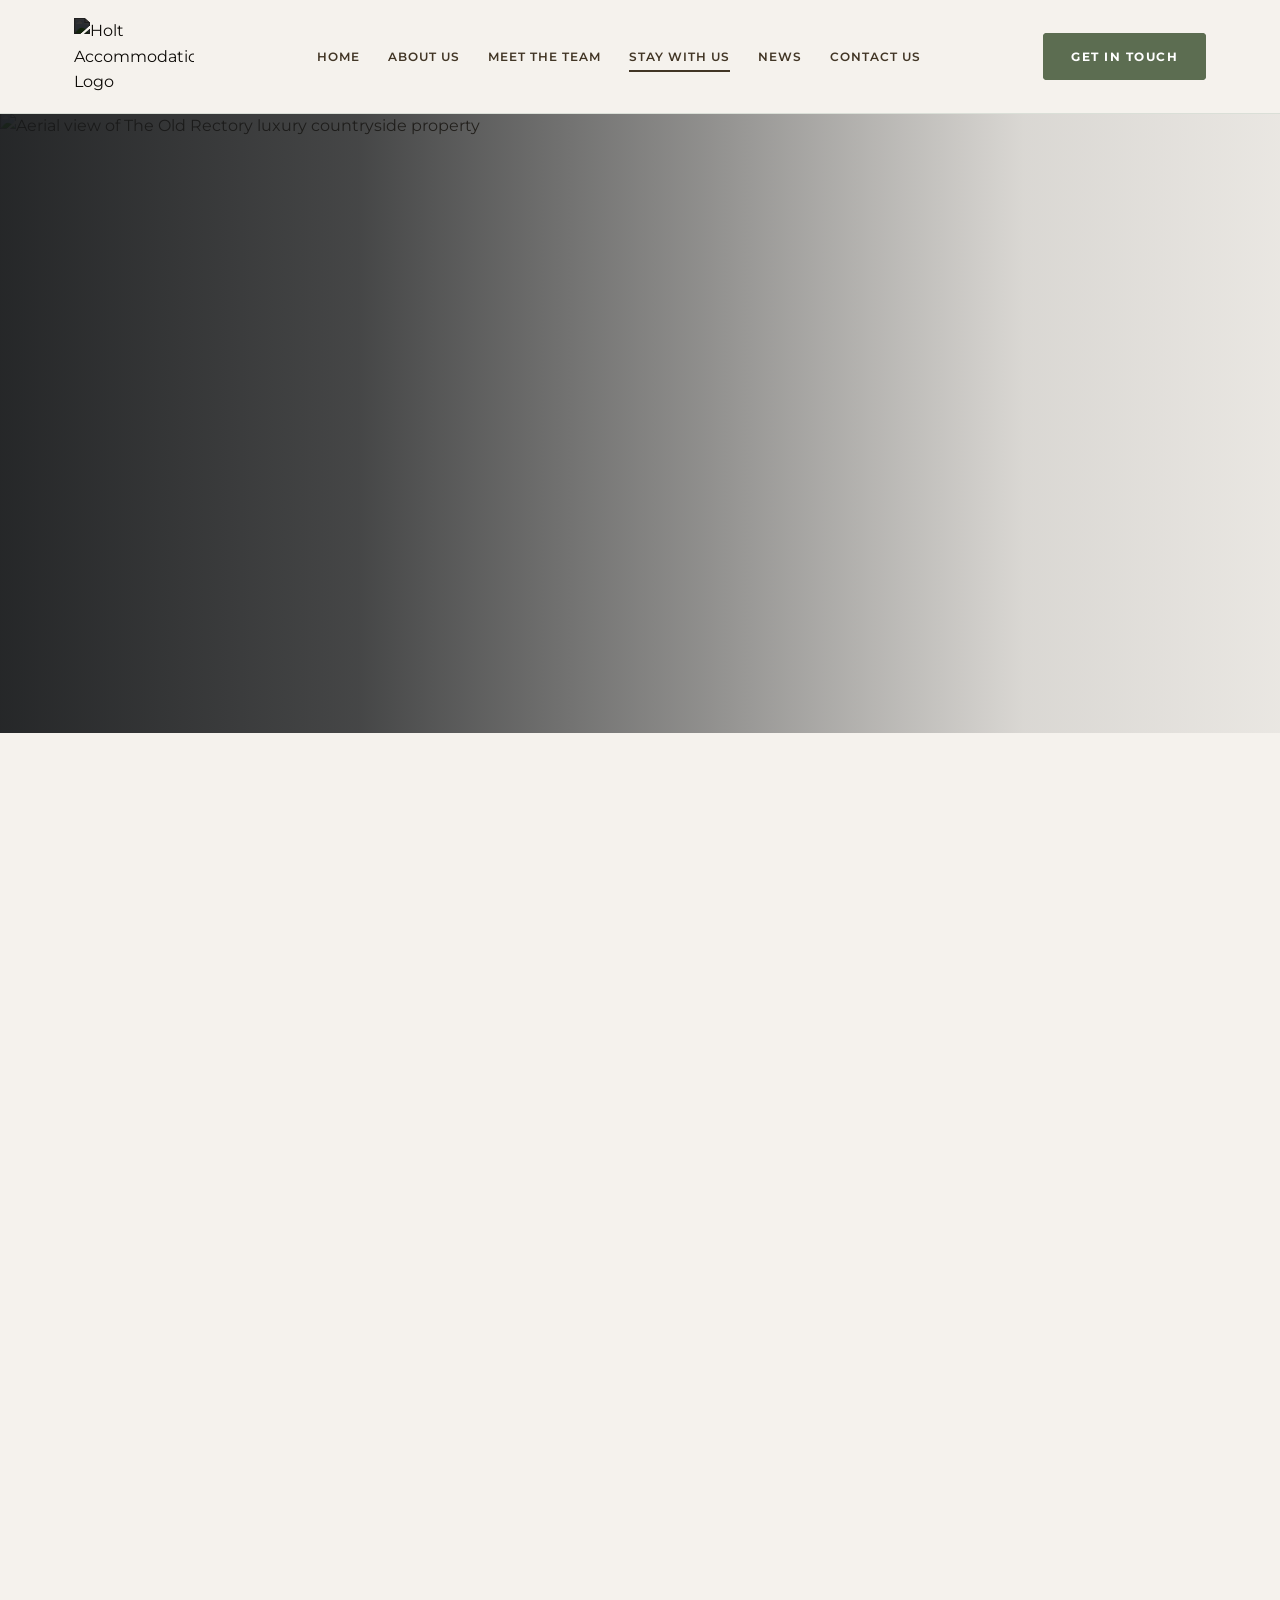
==== luxury-retreat.html @ 2760efdc "Add files via upload" ====
<!DOCTYPE html>
<html lang="en">
<head>
    <meta charset="UTF-8">
    <meta name="viewport" content="width=device-width, initial-scale=1.0">
    <title>The Old Rectory | Holt Accommodation</title>
    <link rel="preconnect" href="https://fonts.googleapis.com">
    <link rel="preconnect" href="https://fonts.gstatic.com" crossorigin>
    <link href="https://fonts.googleapis.com/css2?family=Montserrat:wght@400;500;600;700&family=Playfair+Display:ital,wght@0,400;0,500;0,600;0,700;0,800;1,400;1,600&display=swap" rel="stylesheet">
    <link rel="stylesheet" href="styles.css">
</head>
<body class="luxury-retreat-page">

    <header id="header" class="header staywithus-header">
        <div class="container header-container">
            <a href="index.html" class="logo">
                <img src="assets/images/logo.png" alt="Holt Accommodation Logo">
            </a>

            <nav class="nav-menu" id="navMenu">
                <ul class="nav-list">
                    <li><a href="index.html" class="nav-link">Home</a></li>
                    <li><a href="aboutus.html" class="nav-link">About Us</a></li>
                    <li><a href="meettheteam.html" class="nav-link">Meet The Team</a></li>
                    <li class="nav-item-dropdown">
                        <a href="staywithus.html" class="nav-link active" aria-haspopup="true" aria-expanded="false">Stay With Us</a>
                        <ul class="nav-dropdown">
                            <li><a href="corporatestays.html" class="nav-dropdown-link">Corporate Stays</a></li>
                            <li><a href="home4home.html" class="nav-dropdown-link">Home From Home</a></li>
                            <li><a href="luxury-retreat.html" class="nav-dropdown-link">The Old Rectory</a></li>
                        </ul>
                    </li>
                    <li><a href="news.html" class="nav-link">News</a></li>
                    <li><a href="contactus.html" class="nav-link">Contact Us</a></li>
                </ul>
                <a href="contactus.html" class="btn btn-olive mobile-enquire btn-pan-hover"><span>Get In Touch</span></a>
            </nav>

            <div class="header-right">
                <a href="contactus.html" class="btn btn-olive desktop-enquire btn-pan-hover"><span>Get In Touch</span></a>
                <button class="hamburger staywithus-hamburger" id="hamburger" aria-label="Toggle Menu" aria-expanded="false" aria-controls="navMenu">
                    <span></span>
                    <span></span>
                    <span></span>
                </button>
            </div>
        </div>
    </header>

    <main>

        <!-- ============================================================
             HERO
             ============================================================ -->
        <section class="oldrectory-hero">
            <div class="oldrectory-hero-bg-wrapper">
                <img
                    src="assets/images/End Image v1.webp"
                    onerror="this.onerror=null;this.src='assets/images/GCG-15.jpg';"
                    alt="Aerial view of The Old Rectory luxury countryside property"
                    class="oldrectory-hero-bg">
            </div>
            <div class="oldrectory-hero-overlay"></div>

            <div class="container oldrectory-hero-container">
                <div class="oldrectory-hero-content fade-in">
                    <h1 class="oldrectory-hero-title">Luxury Stays<br>at The Old Rectory</h1>
                    <p class="oldrectory-hero-sub">Curated country accommodation<br>for a luxury escape.</p>
                    <a class="oldrectory-hero-location" href="https://share.google/iO5EPTiJwtNE2rDHw" target="_blank" rel="noopener noreferrer" aria-label="Open The Old Rectory location in Google Maps">
                        <svg viewBox="0 0 24 24" width="16" height="16" fill="none" stroke="currentColor" stroke-width="1.7" stroke-linecap="round" stroke-linejoin="round" aria-hidden="true"><path d="M21 10c0 7-9 13-9 13s-9-6-9-13a9 9 0 0 1 18 0z"></path><circle cx="12" cy="10" r="3"></circle></svg>
                        <span>Whitchurch, Shropshire</span>
                    </a>
                </div>
            </div>
        </section>

        <!-- ============================================================
             INTRO
             ============================================================ -->
        <section class="oldrectory-intro">
            <div class="container oldrectory-intro-grid">

                <!-- LEFT: editorial text -->
                <div class="oldrectory-intro-text js-reveal stagger-1">
                    
                    <span class="oldrectory-rule" aria-hidden="true"></span>

                    <h2 class="oldrectory-heading">The Old Rectory</h2>

                    <p class="oldrectory-paragraph">The Old Rectory is a place to slow down, gather people together, and enjoy time away from the demands of everyday life. Whether it&rsquo;s a family break, a big celebration, or a few days of rest and peace, it offers a setting that feels both special and relaxed.</p>

                    <p class="oldrectory-paragraph">Set within a beautifully restored 1886 Arts &amp; Crafts property, the house has been carefully designed to balance character with comfort. Original features sit alongside modern touches, creating a space that feels considered without being formal.</p>
                </div>

                <!-- RIGHT: framed image slider -->
                <div class="oldrectory-intro-media js-reveal stagger-2">
                    <div class="oldrectory-frame">
                        <div class="oldrectory-gallery">
                            <!-- Replace these three image paths with the final Old Rectory images when ready. -->
                            <img
                                src="assets/images/Old.webp"
                                onerror="this.onerror=null;this.src='assets/images/GCG-15.jpg';"
                                alt="The Old Rectory exterior and grounds"
                                class="oldrectory-gallery-slide is-active">
                            <img
                                src="assets/images/Oldv2.webp"
                                onerror="this.onerror=null;this.src='assets/images/GCG-36.jpg';"
                                alt="The Old Rectory gardens and pool"
                                class="oldrectory-gallery-slide">
                            <img
                                src="assets/images/Oldv3.webp"
                                onerror="this.onerror=null;this.src='assets/images/GCG-7.jpg';"
                                alt="The Old Rectory interior detail"
                                class="oldrectory-gallery-slide">
                        </div>
                    </div>
                </div>

            </div>
        </section>

        <!-- ============================================================
             GUEST EXPERIENCES
             ============================================================ -->
        <section class="oldrectory-guest-experiences js-reveal" aria-labelledby="oldrectory-guest-experiences-title">
            <div class="container">

                <div class="guest-experiences-grid guest-experiences-grid--swapped">

                    <!-- RIGHT: verified Airbnb review card -->
                    <div class="guest-experiences-review-card js-reveal stagger-1">

                        <div class="guest-experiences-verification">
                            <!-- Circular reviewer profile image (pulled from reviews folder) -->
                            <span class="guest-review-profile">
                                <img
                                    src="assets/images/reviews/airbnb.webp"
                                    onerror="this.onerror=null;this.src='assets/images/reviews/Vic.png';"
                                    alt="Verified Airbnb guest profile">
                            </span>
                            <span class="guest-experiences-verification-text">
                                <span class="guest-experiences-verification-title">
                                    Verified Guest Review on Airbnb
                                    <span class="guest-experiences-verified-badge" aria-hidden="true">
                                        <!-- Inline blue verified badge / tick -->
                                        <svg viewBox="0 0 24 24" xmlns="http://www.w3.org/2000/svg">
                                            <path fill="currentColor" d="M22.5 12c0-1.58-.875-2.95-2.148-3.6.154-.435.238-.905.238-1.4 0-2.21-1.71-3.998-3.818-3.998-.47 0-.92.084-1.336.25C14.818 1.92 13.51 1 12 1s-2.816.92-3.437 2.25c-.415-.165-.866-.25-1.336-.25-2.11 0-3.818 1.79-3.818 4 0 .494.083.964.237 1.4C2.375 9.05 1.5 10.42 1.5 12s.875 2.95 2.148 3.6c-.154.435-.237.905-.237 1.4 0 2.21 1.708 4 3.818 4 .47 0 .92-.086 1.335-.25.62 1.334 1.926 2.25 3.437 2.25 1.512 0 2.818-.916 3.437-2.25.415.163.865.248 1.336.248 2.11 0 3.818-1.79 3.818-4 0-.495-.083-.965-.237-1.4C21.625 14.95 22.5 13.58 22.5 12zm-6.616-3.166l-4.334 6.5c-.145.217-.382.334-.625.334-.143 0-.288-.04-.416-.126l-.115-.094-2.415-2.415c-.293-.293-.293-.768 0-1.06s.768-.294 1.06 0l1.77 1.767 3.825-5.74c.23-.345.696-.436 1.04-.207.346.23.44.696.21 1.04z"/>
                                        </svg>
                                    </span>
                                </span>
                                <span class="guest-experiences-verification-source">Source: Airbnb</span>
                            </span>
                        </div>

                        <div class="guest-experiences-stars" role="img" aria-label="Rated 5 out of 5 stars">
                            <svg aria-hidden="true" viewBox="0 0 24 24" xmlns="http://www.w3.org/2000/svg"><path fill="currentColor" d="M12 .587l3.668 7.431 8.2 1.193-5.934 5.787 1.401 8.177L12 18.896l-7.335 3.866 1.401-8.177L.132 9.211l8.2-1.193z"/></svg>
                            <svg aria-hidden="true" viewBox="0 0 24 24" xmlns="http://www.w3.org/2000/svg"><path fill="currentColor" d="M12 .587l3.668 7.431 8.2 1.193-5.934 5.787 1.401 8.177L12 18.896l-7.335 3.866 1.401-8.177L.132 9.211l8.2-1.193z"/></svg>
                            <svg aria-hidden="true" viewBox="0 0 24 24" xmlns="http://www.w3.org/2000/svg"><path fill="currentColor" d="M12 .587l3.668 7.431 8.2 1.193-5.934 5.787 1.401 8.177L12 18.896l-7.335 3.866 1.401-8.177L.132 9.211l8.2-1.193z"/></svg>
                            <svg aria-hidden="true" viewBox="0 0 24 24" xmlns="http://www.w3.org/2000/svg"><path fill="currentColor" d="M12 .587l3.668 7.431 8.2 1.193-5.934 5.787 1.401 8.177L12 18.896l-7.335 3.866 1.401-8.177L.132 9.211l8.2-1.193z"/></svg>
                            <svg aria-hidden="true" viewBox="0 0 24 24" xmlns="http://www.w3.org/2000/svg"><path fill="currentColor" d="M12 .587l3.668 7.431 8.2 1.193-5.934 5.787 1.401 8.177L12 18.896l-7.335 3.866 1.401-8.177L.132 9.211l8.2-1.193z"/></svg>
                        </div>

                        <span class="guest-experiences-quote" aria-hidden="true">&ldquo;</span>

                        <p class="guest-experiences-review-text">Was it a dream?!?! All our 17 guests agreed this place was unreal and said the pictures don&rsquo;t do it justice, it&rsquo;s even better than the listing! The house was spotless, full of character &amp; warmth. HUGE, so no compromise on space or quality interiors. It had all the mod cons plus all the essentials you&rsquo;d expect from a 5 star stay! Louise&rsquo;s team went above and beyond &mdash; so communicative &amp; simply the best. A magical weekend, we&rsquo;re already planning our return stay (and maybe a Christmas one too!). Cannot recommend this beautiful home more highly! Thank you so much! Xx</p>

                        <hr class="guest-experiences-divider">

                        <div class="guest-experiences-guest">
                            <!-- Replace this with Victoria's final Airbnb review avatar/image when ready. -->
                            <img
                                src="assets/images/reviews/Vic.webp"
                                onerror="this.onerror=null;this.src='assets/images/reviews/GuestReview4.png';"
                                alt="Photo of Victoria, a verified Airbnb guest"
                                class="guest-experiences-avatar">
                            <span class="guest-experiences-guest-meta">
                                <span class="guest-experiences-guest-name">Victoria</span>
                                <span class="guest-experiences-guest-date">May 2024</span>
                            </span>
                        </div>

                    </div>

                    <!-- RIGHT: intro above framed rotating image gallery -->
                    <div class="guest-experiences-feature js-reveal stagger-2">
                        <!-- Section intro -->
                        <div class="guest-experiences-intro">
                            <span class="oldrectory-rule" aria-hidden="true"></span>
                            <h2 id="oldrectory-guest-experiences-title" class="oldrectory-heading">Guest Experiences</h2>
                            <p class="oldrectory-paragraph">From special celebrations to peaceful getaways, our guests love the memories they make at The Old Rectory &mdash; and we love welcoming them back.</p>
                        </div>

                        <!-- Framed rotating image gallery (right column, below intro) -->
                        <div class="guest-experiences-media">
                            <div class="oldrectory-frame">
                                <div class="guest-experiences-gallery">
                                    <!-- ============================================================
                                         REPLACEMENT PLACEHOLDERS
                                         Replace these three image paths with the final Guest
                                         Experience photos when ready. Each has a safe onerror
                                         fallback to an existing gallery image.
                                         ============================================================ -->
                                    <img
                                        src="assets/images/guest-experiences/Living-room.webp"
                                        onerror="this.onerror=null;this.src='assets/images/GCG-15.jpg';"
                                        alt="Guests gathered together in the main living room at The Old Rectory"
                                        class="guest-experiences-slide">
                                    <!-- Replacement placeholder 2 -->
                                    <img
                                        src="assets/images/Aga.webp"
                                        onerror="this.onerror=null;this.src='assets/images/GCG-36.jpg';"
                                        alt="Friends celebrating around the dining table at The Old Rectory"
                                        class="guest-experiences-slide">
                                    <!-- Replacement placeholder 3 -->
                                    <img
                                        src="assets/images/guest-experiences/nightjaq.webp"
                                        onerror="this.onerror=null;this.src='assets/images/GCG-7.jpg';"
                                        alt="A relaxed family moment enjoying the grounds of The Old Rectory"
                                        class="guest-experiences-slide">
                                </div>
                            </div>
                        </div>
                    </div>

                </div>
            </div>
        </section>

        <!-- ============================================================
             INSIDE OLD RECTORY
             (sits below Guest Experiences with a modest breathing gap)
             ============================================================ -->
        <section class="oldrectory-inside js-reveal" aria-labelledby="oldrectory-inside-title">
            <div class="container oldrectory-inside-grid">

                <!-- LEFT: editorial text -->
                <div class="oldrectory-inside-content js-reveal stagger-1">
                    <span class="oldrectory-rule" aria-hidden="true"></span>
                    <h2 id="oldrectory-inside-title" class="oldrectory-heading">Inside The Old Rectory</h2>
                    <p class="oldrectory-paragraph">Inside, six individually designed ensuite bedrooms each offer privacy and comfort. Two well-equipped kitchens make group stays easy, whether you&rsquo;re catering for a celebration dinner or enjoying lazy breakfasts together. The large communal areas are designed for coming together, with the added comfort of wood burners that make the space cosy, while still allowing plenty of room to spread out and unwind. A games room includes a pool table and a selection of board games, along with a range of creative activities to keep younger guests entertained.</p>
                </div>

                <!-- RIGHT: framed rotating image gallery -->
                <div class="oldrectory-inside-media js-reveal stagger-2">
                    <div class="oldrectory-frame">
                        <div class="oldrectory-inside-gallery">
                            <!-- ============================================================
                                 REPLACEMENT PLACEHOLDERS
                                 Replace these four image paths with the final Inside Old
                                 Rectory photos when ready. Each has a safe onerror fallback
                                 to an existing project image so the layout never breaks.
                                 ============================================================ -->
                            <img
                                src="assets/images/inside-old-rectory/bedroom1-old.webp"
                                onerror="this.onerror=null;this.src='assets/images/guest-experiences/kitchen-old-rectory.jpeg';"
                                alt="One of the two well-equipped kitchens inside The Old Rectory"
                                class="oldrectory-inside-slide">
                            <img
                                src="assets/images/Aga Kitchen.webp"
                                onerror="this.onerror=null;this.src='assets/images/old-rectory-fireplace.jpeg';"
                                alt="A cosy communal living area with a wood burner inside The Old Rectory"
                                class="oldrectory-inside-slide">
                            <img
                                src="assets/images/inside-old-rectory/pooltabe.webp"
                                onerror="this.onerror=null;this.src='assets/images/GCG-15.jpg';"
                                alt="One of the six individually designed ensuite bedrooms at The Old Rectory"
                                class="oldrectory-inside-slide">
                            <img
                                src="assets/images/inside-old-rectory/loungearea.webp"
                                onerror="this.onerror=null;this.src='assets/images/GCG-7.jpg';"
                                alt="The games room with a pool table and activities for younger guests at The Old Rectory"
                                class="oldrectory-inside-slide">
                        </div>
                    </div>
                </div>

            </div>
        </section>

        <!-- ============================================================
             HALLWAYS AND DINING SPACES
             Framed four-image slideshow placed between Inside The Old Rectory
             and the Step Outside banner. The image frame sits on the left
             on desktop, with neutral editorial wording on the right.
             ============================================================ -->
        <section class="oldrectory-hallways-dining js-reveal" aria-labelledby="oldrectory-hallways-dining-title">
            <div class="container oldrectory-hallways-dining-grid">

                <!-- LEFT: framed rotating image gallery -->
                <div class="oldrectory-hallways-dining-media js-reveal stagger-1">
                    <div class="oldrectory-frame">
                        <div class="oldrectory-hallways-dining-gallery">
                            <!-- ============================================================
                                 REPLACEMENT PLACEHOLDERS
                                 Replace these four image paths with the final hallway and
                                 dining photos when ready. Each has a safe onerror fallback
                                 to an existing Old Rectory image so the layout never breaks.
                                 ============================================================ -->
                            <img
                                src="assets/images/Hallway (3).webp"
                                onerror="this.onerror=null;this.src='assets/images/inside-old-rectory/bedroom1-old.jpeg';"
                                alt="Hallway detail inside The Old Rectory"
                                class="oldrectory-hallways-dining-slide">
                            <img
                                src="assets/images/Hallway 2.webp"
                                onerror="this.onerror=null;this.src='assets/images/inside-old-rectory/loungearea.jpeg';"
                                alt="A hallway leading through The Old Rectory"
                                class="oldrectory-hallways-dining-slide">
                            <img
                                src="assets/images/Dining 111.webp"
                                onerror="this.onerror=null;this.src='assets/images/guest-experiences/kitchen-old-rectory.jpeg';"
                                alt="Dining space prepared for guests at The Old Rectory"
                                class="oldrectory-hallways-dining-slide">
                            <img
                                src="assets/images/Dining 222.webp"
                                onerror="this.onerror=null;this.src='assets/images/old-rectory-fireplace.jpeg';"
                                alt="Dining and shared space inside The Old Rectory"
                                class="oldrectory-hallways-dining-slide">
                        </div>
                    </div>
                </div>

                <!-- RIGHT: neutral editorial wording -->
                <div class="oldrectory-hallways-dining-content js-reveal stagger-2">
                    <span class="oldrectory-rule" aria-hidden="true"></span>
                    <h2 id="oldrectory-hallways-dining-title" class="oldrectory-heading">Hallways and Dining Spaces</h2>
                    <p class="oldrectory-paragraph">A closer look at the hallways and dining areas inside The Old Rectory, showing the shared spaces guests move through and use for group meals during their stay.</p>
                </div>

            </div>
        </section>

        <!-- ============================================================
             STEP OUTSIDE — full-width cinematic image banner
             Sits after Inside Old Rectory, before the Outside section.
             ============================================================ -->
        <section class="oldrectory-step-outside js-reveal" aria-labelledby="oldrectory-step-outside-title">
            <!-- Full-bleed background image. Replace the src with the final
                 grounds photo when ready; onerror falls back to a safe
                 existing project image so the layout never breaks. -->
            <img
                src="assets/images/Step Outside 01.webp"
                onerror="this.onerror=null;this.src='assets/images/GCG-36.jpg';"
                alt="The grounds and gardens of The Old Rectory at dusk"
                class="oldrectory-step-outside-bg">
            <div class="oldrectory-step-outside-overlay" aria-hidden="true"></div>

            <div class="oldrectory-step-outside-content">
                <h2 id="oldrectory-step-outside-title" class="oldrectory-step-outside-title">Step Outside</h2>
                <p class="oldrectory-step-outside-sub">Into the grounds of The Old Rectory</p>
            </div>
        </section>

        <!-- ============================================================
             OUTSIDE OLD RECTORY
             Two-column editorial section: framed rotating gallery (left)
             + editorial text (right). Mirrors the Inside Old Rectory style.
             ============================================================ -->
        <section class="oldrectory-outside js-reveal" aria-labelledby="oldrectory-outside-title">
            <div class="container oldrectory-outside-grid">

                <!-- LEFT: framed rotating image gallery -->
                <div class="oldrectory-outside-media js-reveal stagger-1">
                    <div class="oldrectory-frame">
                        <div class="oldrectory-outside-gallery">
                            <!-- ============================================================
                                 REPLACEMENT PLACEHOLDERS
                                 Replace these four image paths with the final Outside Old
                                 Rectory photos when ready. Each has a safe onerror fallback
                                 to an existing project image so the layout never breaks.
                                 ============================================================ -->
                            <img
                                src="assets/images/Pool v2.webp"
                                onerror="this.onerror=null;this.src='assets/images/GCG-15.jpg';"
                                alt="The heated outdoor salt-water pool and sun deck at The Old Rectory"
                                class="oldrectory-outside-slide">
                            <img
                                src="assets/images/Outside Ole Rec V1.webp"
                                onerror="this.onerror=null;this.src='assets/images/GCG-36.jpg';"
                                alt="Landscaped cottage gardens and lawns in the grounds of The Old Rectory"
                                class="oldrectory-outside-slide">
                            <img
                                src="assets/images/Out V22.webp"
                                onerror="this.onerror=null;this.src='assets/images/GCG-7.jpg';"
                                alt="An outdoor gathering and dining space surrounded by mature trees"
                                class="oldrectory-outside-slide">
                            <img
                                src="assets/images/Step Outside 01.webp"
                                onerror="this.onerror=null;this.src='assets/images/old-rectory.jpeg';"
                                alt="A calm, private corner of the grounds for relaxing on a summer evening"
                                class="oldrectory-outside-slide">
                        </div>
                    </div>
                </div>

                <!-- RIGHT: editorial text -->
                <div class="oldrectory-outside-content js-reveal stagger-2">
                    <span class="oldrectory-rule" aria-hidden="true"></span>
                    <h2 id="oldrectory-outside-title" class="oldrectory-heading">Outside The Old Rectory</h2>
                    <p class="oldrectory-paragraph">Outside, the grounds are designed for enjoyment throughout the seasons. <br>A 17m heated pool sits at the heart of the outdoor space, complemented by a hot tub.<br> An outdoor bar and multiple seating areas create a natural setting for long evenings, casual drinks, and time spent outdoors without needing to go anywhere.<br> A BBQ, pizza oven, table tennis, outdoor lawn games and a trampoline are all available for guests to use, along with plentiful on-site parking.<br></p>
                    <p class="oldrectory-paragraph">The property is also dog friendly, with an underfloor-heated indoor/outdoor dog run and a fully fenced garden.</p>
                </div>

            </div>
        </section>


        <!-- ============================================================
             SHEPHERD HUTS
             A framed feature placed directly beneath Outside The Old Rectory
             and before Elevate Your Stay, so it reads as part of the wider
             Old Rectory grounds/accommodation story rather than a separate page.
             ============================================================ -->
        <section class="oldrectory-shepherd-huts js-reveal" aria-labelledby="oldrectory-shepherd-huts-title">
            <div class="container oldrectory-shepherd-huts-grid">

                <!-- LEFT: editorial text -->
                <div class="oldrectory-shepherd-huts-content js-reveal stagger-1">
                    <span class="oldrectory-rule" aria-hidden="true"></span>
                    <span class="oldrectory-shepherd-huts-kicker">Within the grounds</span>
                    <h2 id="oldrectory-shepherd-huts-title" class="oldrectory-heading">Shepherd Huts</h2>
                    <p class="oldrectory-paragraph">Tucked within the private grounds of The Old Rectory, the shepherd huts add another characterful accommodation feature to the property. They sit naturally within the wider countryside setting, giving guests a cosy and memorable place to unwind while still being part of the Old Rectory experience.</p>
                    <p class="oldrectory-paragraph">Designed for relaxed stays, they offer a charming retreat for guests who want the feel of a peaceful hideaway alongside the shared spaces, gardens and outdoor features of the main property.</p>
                </div>

                <!-- RIGHT: framed shepherd huts image gallery -->
                <div class="oldrectory-shepherd-huts-media js-reveal stagger-2">
                    <div class="oldrectory-frame">
                        <div class="oldrectory-shepherd-huts-gallery">
                            <!-- Replace these four image paths with the final Shepherd Huts images when ready. -->
                            <img
                                src="assets/images/Shepherds Hut 1.webp"
                                onerror="this.onerror=null;this.src='assets/images/outside-old-rectory/outside-one.jpeg';"
                                alt="Shepherd hut accommodation within the grounds of The Old Rectory"
                                class="oldrectory-shepherd-huts-slide">
                            <img
                                src="assets/images/Sherped2.webp"
                                onerror="this.onerror=null;this.src='assets/images/outside-old-rectory/outside-two.jpeg';"
                                alt="Cosy shepherd hut feature at The Old Rectory"
                                class="oldrectory-shepherd-huts-slide">
                            <img
                                src="assets/images/fcc87ced-fdf3-46a9-810b-253d6b9b42acV2.webp"
                                onerror="this.onerror=null;this.src='assets/images/outside-old-rectory/outside-three.jpeg';"
                                alt="Shepherd hut set within the peaceful Old Rectory grounds"
                                class="oldrectory-shepherd-huts-slide">
                            <img
                                src="assets/images/sherphed1.webp"
                                onerror="this.onerror=null;this.src='assets/images/old-rectory.jpeg';"
                                alt="Another shepherd hut view within the Old Rectory grounds"
                                class="oldrectory-shepherd-huts-slide">
                        </div>
                    </div>
                </div>

            </div>
        </section>


        <!-- ============================================================
             ELEVATE YOUR STAY
             Two-column editorial section beneath the Shepherd Huts feature.
             Editorial text + bespoke service icons (left) and a two-image
             framed slideshow (right). Reuses .oldrectory-rule /
             .oldrectory-heading / .oldrectory-paragraph / .oldrectory-frame
             so typography and framing stay consistent with the page.
             ============================================================ -->
        <section class="oldrectory-elevate js-reveal" aria-labelledby="oldrectory-elevate-title">
            <div class="container oldrectory-elevate-grid">

                <!-- LEFT: editorial text + bespoke service icons -->
                <div class="oldrectory-elevate-content js-reveal stagger-1">
                    <span class="oldrectory-rule" aria-hidden="true"></span>
                    <h2 id="oldrectory-elevate-title" class="oldrectory-heading">Elevate Your Stay</h2>
                    <p class="oldrectory-paragraph">To make your stay even more seamless, we can arrange a range of thoughtful services tailored to your needs, including catering, housekeeping, babysitting, and massage or beauty treatments. From simple pre-prepared meals delivered ready for the Aga to fully catered five-course dining experiences in the house, every detail can be arranged so your stay feels as relaxed or as elevated as you choose.</p>

                    <ul class="oldrectory-elevate-services" role="list">
                        <li class="oldrectory-elevate-service">
                            <span class="oldrectory-elevate-service-icon" aria-hidden="true">
                                <!-- Catering — serving cloche -->
                                <svg viewBox="0 0 48 48" fill="none" stroke="currentColor" stroke-width="1.6" stroke-linecap="round" stroke-linejoin="round" xmlns="http://www.w3.org/2000/svg">
                                    <path d="M6 35h36"/>
                                    <path d="M9 35a15 15 0 0 1 30 0"/>
                                    <path d="M24 20v-3"/>
                                    <circle cx="24" cy="14.5" r="1.8"/>
                                </svg>
                            </span>
                            <span class="oldrectory-elevate-service-label">Catering</span>
                        </li>

                        <li class="oldrectory-elevate-service">
                            <span class="oldrectory-elevate-service-icon" aria-hidden="true">
                                <!-- Housekeeping — house with broom -->
                                <svg viewBox="0 0 48 48" fill="none" stroke="currentColor" stroke-width="1.6" stroke-linecap="round" stroke-linejoin="round" xmlns="http://www.w3.org/2000/svg">
                                    <path d="M9 23 24 11l15 12"/>
                                    <path d="M13 21v15h22V21"/>
                                    <path d="M30 36v-7l4-2"/>
                                    <path d="M34 27l2.5 4.5-4.5 1"/>
                                </svg>
                            </span>
                            <span class="oldrectory-elevate-service-label">Housekeeping</span>
                        </li>

                        <li class="oldrectory-elevate-service">
                            <span class="oldrectory-elevate-service-icon" aria-hidden="true">
                                <!-- Babysitting — teddy bear -->
                                <svg viewBox="0 0 48 48" fill="none" stroke="currentColor" stroke-width="1.6" stroke-linecap="round" stroke-linejoin="round" xmlns="http://www.w3.org/2000/svg">
                                    <circle cx="16.5" cy="13" r="3.5"/>
                                    <circle cx="31.5" cy="13" r="3.5"/>
                                    <circle cx="24" cy="23" r="9"/>
                                    <circle cx="21" cy="21.5" r="0.9"/>
                                    <circle cx="27" cy="21.5" r="0.9"/>
                                    <path d="M22 25.5c1.3 1 2.7 1 4 0"/>
                                    <path d="M16.5 31c-2 1.7-3 4.5-2.3 6.5M31.5 31c2 1.7 3 4.5 2.3 6.5"/>
                                    <path d="M18 38c2.5 1 9.5 1 12 0"/>
                                </svg>
                            </span>
                            <span class="oldrectory-elevate-service-label">Babysitting</span>
                        </li>

                        <li class="oldrectory-elevate-service">
                            <span class="oldrectory-elevate-service-icon" aria-hidden="true">
                                <!-- Massage &amp; Beauty — lotus flower -->
                                <svg viewBox="0 0 48 48" fill="none" stroke="currentColor" stroke-width="1.6" stroke-linecap="round" stroke-linejoin="round" xmlns="http://www.w3.org/2000/svg">
                                    <path d="M24 13c2.6 3.6 2.6 9.4 0 13.5-2.6-4.1-2.6-9.9 0-13.5Z"/>
                                    <path d="M24 26.5c-3.2-3.6-8.2-4.6-12.2-3 1 5.1 6.1 8.1 12.2 6"/>
                                    <path d="M24 26.5c3.2-3.6 8.2-4.6 12.2-3-1 5.1-6.1 8.1-12.2 6"/>
                                    <path d="M11.8 23.5c-2 1-3.3 3-3.3 5.1 4.1 3 10.2 2.8 15.5-2.1M36.2 23.5c2 1 3.3 3 3.3 5.1-4.1 3-10.2 2.8-15.5-2.1"/>
                                </svg>
                            </span>
                            <span class="oldrectory-elevate-service-label">Massage &amp; Beauty</span>
                        </li>
                    </ul>
                </div>

                <!-- RIGHT: two-image framed slideshow -->
                <div class="oldrectory-elevate-media js-reveal stagger-2">
                    <div class="oldrectory-frame">
                        <div class="oldrectory-elevate-gallery">
                            <!-- Replace the second image path with the additional Elevate Your Stay image when ready. -->
                            <img
                                src="assets/images/elevate-your-stay/chefimage.webp"
                                onerror="this.onerror=null;this.src='assets/images/GCG-15.jpg';"
                                alt="A bespoke catered dining experience being plated at The Old Rectory"
                                class="oldrectory-elevate-slide">
                            <img
                                src="assets/images/caterer.webp"
                                onerror="this.onerror=null;this.src='assets/images/GCG-36.jpg';"
                                alt="A second elevated stay detail at The Old Rectory"
                                class="oldrectory-elevate-slide">
                        </div>
                    </div>
                </div>

            </div>
        </section>

        <!-- ============================================================
             INTERESTED IN STAYING? — BOOKING CTA
             Luxury split layout placed directly beneath Elevate Your Stay.
             Left: large lifestyle/property image cropped to fill its half.
             Right: warm cream content area with eyebrow, decorative divider,
             serif heading, body copy and a single Airbnb-style booking button.
             ============================================================ -->
        <section class="oldrectory-stay-cta js-reveal" aria-labelledby="oldrectory-stay-cta-title">

            <!-- LEFT: full-bleed lifestyle/property image -->
            <div class="oldrectory-stay-cta__image js-reveal stagger-1">
                <img
                    src="assets/images/End Image v1.webp"
                    onerror="this.onerror=null;this.src='assets/images/GCG-15.jpg';"
                    alt="The Old Rectory luxury property and grounds">
            </div>

            <!-- RIGHT: warm cream content area -->
            <div class="oldrectory-stay-cta__content js-reveal stagger-2">
                <span class="oldrectory-stay-cta__eyebrow">Ready to escape?</span>

                <div class="oldrectory-stay-cta__divider" aria-hidden="true">
                    <span class="oldrectory-stay-cta__divider-line"></span>
                    <svg viewBox="0 0 24 24" width="18" height="18" fill="none" stroke="currentColor" stroke-width="1.5" stroke-linecap="round" stroke-linejoin="round">
                        <path d="M12 22c5.523 0 10-4.477 10-10S17.523 2 12 2 2 6.477 2 12s4.477 10 10 10z"></path>
                        <path d="M12 2v20"></path>
                        <path d="M12 12A4.5 4.5 0 0 0 7.5 7.5"></path>
                        <path d="M12 12a4.5 4.5 0 0 1 4.5 4.5"></path>
                    </svg>
                    <span class="oldrectory-stay-cta__divider-line"></span>
                </div>

                <h2 id="oldrectory-stay-cta-title" class="oldrectory-stay-cta__title">Interested in staying?</h2>

                <p class="oldrectory-stay-cta__text">Booking direct with Holt is the cheapest way to stay and our preferred option — just email us and we’ll take care of everything. Prefer to book through Airbnb? That option is available too.</p>

                <a
                    href="mailto:hello@holtaccommodation.co.uk?subject=The%20Old%20Rectory%20Booking%20Enquiry"
                    class="oldrectory-stay-cta__button oldrectory-stay-cta__button--direct">
                    <svg class="oldrectory-stay-cta__button-icon" viewBox="0 0 24 24" width="22" height="22" fill="none" stroke="currentColor" stroke-width="1.6" stroke-linecap="round" stroke-linejoin="round" aria-hidden="true" focusable="false">
                        <rect x="3" y="5" width="18" height="14" rx="2"></rect>
                        <path d="m3 7 9 6 9-6"></path>
                    </svg>
                    <span>EMAIL US TO BOOK DIRECT</span>
                </a>

                <a
                    href="https://www.airbnb.co.uk/rooms/844637034900788827"
                    target="_blank"
                    rel="noopener noreferrer"
                    class="oldrectory-stay-cta__button">
                    <svg class="oldrectory-stay-cta__button-icon" viewBox="0 0 32 32" width="22" height="22" fill="currentColor" aria-hidden="true" focusable="false">
                        <path d="M16 1c-1.7 0-3.1 1-4 2.8-.4.8-1.6 3.2-3.4 7.1-1.8 3.9-2.9 6.2-3.2 7C4.4 21 4 22.6 4 24c0 1.9.7 3.5 2 4.7 1.3 1.2 2.9 1.8 4.7 1.8 1 0 2-.2 3-.7 1-.5 1.8-1.1 2.3-1.7.5.6 1.3 1.2 2.3 1.7 1 .5 2 .7 3 .7 1.8 0 3.4-.6 4.7-1.8 1.3-1.2 2-2.8 2-4.7 0-1.4-.4-3-1.4-5.1-.3-.8-1.4-3.1-3.2-7-1.8-3.9-2.9-6.3-3.4-7.1C19.1 2 17.7 1 16 1zm0 2.2c.9 0 1.6.5 2.1 1.6.4.7 1.5 3 3.3 7 1.7 3.7 2.8 6 3.1 6.8.8 1.8 1.2 3.1 1.2 4.2 0 1.3-.4 2.3-1.3 3.1-.9.8-1.9 1.2-3.1 1.2-.8 0-1.6-.2-2.4-.6-.8-.5-1.4-1-1.7-1.4.9-1.1 1.6-2.1 2-3 .5-1 .7-1.9.7-2.7 0-1.2-.4-2.2-1.2-3-.8-.8-1.8-1.2-3-1.2s-2.2.4-3 1.2c-.8.8-1.2 1.8-1.2 3 0 .8.2 1.7.7 2.7.4.9 1.1 1.9 2 3-.3.4-.9.9-1.7 1.4-.8.4-1.6.6-2.4.6-1.2 0-2.2-.4-3.1-1.2-.9-.8-1.3-1.8-1.3-3.1 0-1.1.4-2.4 1.2-4.2.3-.8 1.4-3.1 3.1-6.8 1.8-4 2.9-6.3 3.3-7 .5-1.1 1.2-1.6 2.1-1.6zm0 11.3c.6 0 1.1.2 1.5.6.4.4.6.9.6 1.5 0 .5-.2 1.1-.5 1.8-.4.8-.9 1.5-1.6 2.4-.7-.9-1.2-1.6-1.6-2.4-.3-.7-.5-1.3-.5-1.8 0-.6.2-1.1.6-1.5.4-.4.9-.6 1.5-.6z"></path>
                    </svg>
                    <span>VIEW ON AIRBNB</span>
                </a>
            </div>
        </section>

    </main>

    <footer id="contact" class="footer bg-olive text-white js-reveal">
        <div class="container">
            <div class="footer-grid">
                <div class="footer-col">
                    <img src="assets/images/logo.png" alt="Holt Accommodation Logo" class="footer-logo">
                    <p class="footer-desc">Curated stays for teams and travellers. Workstays, relocations and luxury retreats, managed with care.</p>
                    <div class="social-links">
                        <a href="https://www.facebook.com/holtaccommodationsolutionsltd/" target="_blank" rel="noopener noreferrer" aria-label="Holt Accommodation on Facebook"><svg viewBox="0 0 24 24" width="20" height="20"><path fill="currentColor" d="M22.675 0H1.325C.593 0 0 .593 0 1.325v21.351C0 23.407.593 24 1.325 24H12.82v-9.294H9.692v-3.622h3.128V8.413c0-3.1 1.893-4.788 4.659-4.788 1.325 0 2.463.099 2.795.143v3.24l-1.918.001c-1.504 0-1.795.715-1.795 1.763v2.313h3.587l-.467 3.622h-3.12V24h6.116c.73 0 1.323-.593 1.323-1.325V1.325C24 .593 23.407 0 22.675 0z"/></svg></a>
                        <a href="https://www.instagram.com/holtaccommodationsolutionsltd/" target="_blank" rel="noopener noreferrer" aria-label="Holt Accommodation on Instagram"><svg viewBox="0 0 24 24" width="20" height="20"><path fill="currentColor" d="M12 2.163c3.204 0 3.584.012 4.85.07 3.252.148 4.771 1.691 4.919 4.919.058 1.265.069 1.645.069 4.849 0 3.205-.012 3.584-.069 4.849-.149 3.225-1.664 4.771-4.919 4.919-1.266.058-1.644.07-4.85.07-3.204 0-3.584-.012-4.849-.07-3.26-.149-4.771-1.699-4.919-4.92-.058-1.265-.07-1.644-.07-4.849 0-3.204.013-3.583.07-4.849.149-3.227 1.664-4.771 4.919-4.919 1.266-.057 1.645-.069 4.849-.069zM12 0C8.741 0 8.333.014 7.053.072 2.695.272.273 2.69.073 7.052.014 8.333 0 8.741 0 12c0 3.259.014 3.668.072 4.948.2 4.358 2.618 6.78 6.98 6.98C8.333 23.986 8.741 24 12 24c3.259 0 3.668-.014 4.948-.072 4.354-.2 6.782-2.618 6.979-6.98.059-1.28.073-1.689.073-4.948 0-3.259-.014-3.667-.072-4.947-.196-4.354-2.617-6.78-6.979-6.98C15.668.014 15.259 0 12 0zm0 5.838a6.162 6.162 0 100 12.324 6.162 6.162 0 000-12.324zM12 16a4 4 0 110-8 4 4 0 010 8zm6.406-11.845a1.44 1.44 0 100 2.881 1.44 1.44 0 000-2.881z"/></svg></a>
                    </div>
                </div>

                <div class="footer-col">
                    <h4 class="footer-heading">Quick Links</h4>
                    <ul class="footer-links">
                        <li><a href="index.html">Home</a></li>
                        <li><a href="aboutus.html">About Us</a></li>
                        <li><a href="meettheteam.html">Meet The Team</a></li>
                        <li><a href="staywithus.html">Stay With Us</a></li>
                        <li><a href="news.html">News</a></li>
                        <li><a href="contactus.html">Contact Us</a></li>
                    </ul>
                </div>

                <div class="footer-col">
                    <h4 class="footer-heading">Contact Us</h4>
                    <ul class="footer-contact">
                        <li>+44 7944 406 722</li>
                        <li>admin@holtaccommodation.co.uk</li>
                        <li>Mon to Fri, 9am to 5pm</li>
                    </ul>
                </div>

                <div class="footer-col" id="enquire">
                    <h4 class="footer-heading">Enquire Now</h4>
                    <p class="footer-text">Let us create the perfect stay for your team or your getaway.</p>
                    <a href="contactus.html" class="btn btn-terracotta btn-full footer-enquire-btn btn-pan-hover"><span>Send An Enquiry</span></a>
                </div>
            </div>

            <div class="footer-bottom">
                <p>&copy; 2026 Holt Accommodation. All rights reserved.</p>
                <p class="footer-legal">
                    <!-- TODO: link to real Privacy / Terms / Cookies pages once created -->
                    <a href="#">Privacy Policy</a> |
                    <a href="#">Terms &amp; Conditions</a> |
                    <a href="#">Cookies</a>
                </p>
                <p>Designed by Atomic Build Digital</p>
            </div>
        </div>
    </footer>

    <script src="script.js"></script>
</body>
</html>
---- styles.css ----
/* ==========================================================================
   CSS Variables & Reset
   ========================================================================== */
:root {
    /* Holt Accommodation Brand Palette (2026) */
    --olive: #5c6d51;       /* Primary sage green */
    --forest: #173b30;      /* Deep forest - dark backgrounds, nav scrolled */
    --cream: #f5f2ed;       /* Warm ivory background */
    --beige: #dadfd7;       /* Pale sage section tint */
    --soft-sage: #b7c8b5;   /* Soft sage accent / highlight */
    --terracotta: #413525;  /* Warm deep brown - accent CTA / contrast */
    --gold: #5c6d51;        /* Remapped decorative accent -> sage */
    --grey: #949488;        /* Muted text */
    --light-border: #dadfd7;
    --white: #ffffff;
    --dark: #413525;        /* Deep brown text */

    /* Typography */
    --font-serif: 'Playfair Display', 'Cormorant Garamond', serif;
    --font-sans: 'Montserrat', 'Inter', sans-serif;

    /* Radii */
    --radius-sm: 8px;
    --radius-md: 12px;
    --radius-lg: 18px;

    /* Transitions & Shadows */
    --transition: all 0.3s ease;
    --shadow-sm: 0 4px 15px rgba(0, 0, 0, 0.06);
    --shadow-md: 0 10px 30px rgba(0, 0, 0, 0.12);

    /* Layout */
    --section-padding-desk: 80px 24px;
    --section-padding-mob: 56px 20px;
    --max-width: 1180px;
}

*,
::before,
::after {
    margin: 0;
    padding: 0;
    box-sizing: border-box;
}

html {
    scroll-behavior: smooth;
}

body {
    font-family: var(--font-sans);
    color: var(--dark);
    background-color: var(--cream);
    line-height: 1.6;
    font-size: 16px;
    overflow-x: hidden;
}

img {
    max-width: 100%;
    height: auto;
    display: block;
}

a {
    text-decoration: none;
    color: inherit;
    transition: var(--transition);
}

ul {
    list-style: none;
}

/* ==========================================================================
   Typography & Utility Classes
   ========================================================================== */
h1, h2, h3, .font-serif {
    font-family: var(--font-serif);
    font-weight: 600;
    color: var(--dark);
}

/* Colour utilities */
.text-olive      { color: var(--olive); }
.text-terracotta { color: var(--terracotta); }
.text-beige      { color: var(--beige); }
.text-dark       { color: var(--dark); }
.text-white      { color: var(--white); }
.text-gold       { color: var(--gold); }
.text-center     { text-align: center; }
.justify-center  { justify-content: center; }

.bg-olive      { background-color: var(--olive); }
.bg-forest     { background-color: var(--forest); }
.bg-cream      { background-color: var(--cream); }
.bg-beige      { background-color: var(--beige); }
.bg-terracotta { background-color: var(--terracotta); }
.bg-gold       { background-color: var(--gold); }

/* Layout */
.container {
    max-width: var(--max-width);
    margin: 0 auto;
    padding: 0 24px;
}

.section-padding {
    padding: 100px 0;
}

/* Typography helpers */
.label {
    display: block;
    font-size: 11px;
    text-transform: uppercase;
    letter-spacing: 2px;
    font-weight: 700;
    margin-bottom: 12px;
}

.section-title {
    font-size: 46px;
    line-height: 1.1;
    margin-bottom: 24px;
}

.body-text {
    color: var(--dark);
    margin-bottom: 20px;
    font-weight: 500;
    font-size: 17px;
    line-height: 1.7;
}

.italic-serif {
    font-family: var(--font-serif);
    font-style: italic;
    font-weight: 500;
}

/* Image */
.rounded-image {
    border-radius: var(--radius-md);
    object-fit: cover;
}

/* Shadows */
.shadow-sm { box-shadow: var(--shadow-sm); }
.shadow-md { box-shadow: var(--shadow-md); }

/* Spacing */
.mb-2 { margin-bottom: 8px; }
.mb-6 { margin-bottom: 24px; }
.mb-8 { margin-bottom: 40px; }
.mt-4 { margin-top: 16px; }
.mt-8 { margin-top: 40px; }

/* Display helpers */
.desktop-only { display: inline; }

/* ==========================================================================
   Buttons
   ========================================================================== */
.btn {
    display: inline-flex;
    align-items: center;
    justify-content: center;
    padding: 14px 28px;
    font-size: 12px;
    text-transform: uppercase;
    letter-spacing: 1.5px;
    font-weight: 700;
    border-radius: 4px;
    border: none;
    cursor: pointer;
    text-align: center;
    transition: box-shadow 0.35s ease, transform 0.35s ease,
                background-color 0.35s ease, color 0.35s ease, border-color 0.35s ease;
}

.btn-full { width: 100%; }

/* Terracotta button */
.btn-terracotta {
    background-color: var(--terracotta);
    color: var(--white);
}
.btn-terracotta:hover {
    background-color: #2e2519;
    box-shadow: 0 8px 24px rgba(65, 53, 37, 0.35);
    transform: translateY(-2px);
}

/* Olive / navy button */
.btn-olive {
    background-color: var(--olive);
    color: var(--white);
}
.btn-olive:hover {
    background-color: var(--forest);
    box-shadow: 0 8px 24px rgba(92, 109, 81, 0.35);
    transform: translateY(-2px);
}

/* Pan-reveal hover effect */
.btn-pan-hover {
    position: relative;
    overflow: hidden;
    isolation: isolate;
    transition: box-shadow 0.35s ease, transform 0.35s ease,
                color 0.35s ease, border-color 0.35s ease;
}
.btn-pan-hover span {
    position: relative;
    z-index: 1;
}
.btn-pan-hover::before {
    content: '';
    position: absolute;
    inset: 0;
    z-index: -1;
    transform: translate3d(0, 0, 0);
    transition: transform 0.3s cubic-bezier(0.7, 0, 0.2, 1);
}
.btn-pan-hover:hover::before,
.btn-pan-hover:focus-visible::before {
    transform: translate3d(0, -100%, 0);
}

.btn-olive.btn-pan-hover                { background-color: var(--forest); }
.btn-olive.btn-pan-hover::before        { background-color: var(--olive); }
.btn-terracotta.btn-pan-hover           { background-color: #2e2519; }
.btn-terracotta.btn-pan-hover::before   { background-color: var(--terracotta); }

/* CTA vibrate animation */
@keyframes ctaVibrate {
    0%, 88%, 100% { transform: translateX(0); }
    90%           { transform: translateX(-2px); }
    92%           { transform: translateX(2px); }
    94%           { transform: translateX(-2px); }
    96%           { transform: translateX(2px); }
    98%           { transform: translateX(0); }
}

.cta-vibrate {
    animation: ctaVibrate 5s ease-in-out infinite;
    will-change: transform;
}

/* ==========================================================================
   Scroll Animations
   ========================================================================== */
.fade-in,
.js-reveal {
    opacity: 0;
    transform: translateY(20px);
    transition: opacity 0.8s ease, transform 0.8s ease;
    will-change: opacity, transform;
}
.fade-in.visible,
.js-reveal.is-visible {
    opacity: 1;
    transform: translateY(0);
}

.stagger-1 { transition-delay: 0.1s; }
.stagger-2 { transition-delay: 0.2s; }
.stagger-3 { transition-delay: 0.3s; }
.stagger-4 { transition-delay: 0.4s; }
.stagger-5 { transition-delay: 0.5s; }
.stagger-6 { transition-delay: 0.6s; }

@keyframes heroZoom {
    0%, 100% { transform: scale(1); }
    50%       { transform: scale(1.08); }
}

/* ==========================================================================
   Header & Navigation
   ========================================================================== */
.header {
    position: fixed;
    top: 0;
    left: 0;
    width: 100%;
    z-index: 1000;
    padding: 20px 0;
    transition: background-color 0.4s ease, backdrop-filter 0.4s ease, padding 0.4s ease;
}

@media (min-width: 769px) {
    .header { position: absolute; }
}

.header.scrolled {
    background-color: rgba(23, 59, 48, 0.96);
    backdrop-filter: blur(8px);
    padding: 12px 0;
}

.header-container {
    display: flex;
    justify-content: space-between;
    align-items: center;
}

.logo img {
    width: 120px;
    height: auto;
    transition: width 0.3s ease;
}

.nav-menu {
    display: flex;
    align-items: center;
}

.nav-list {
    display: flex;
    gap: 28px;
    align-items: center;
}

.nav-link {
    color: var(--white);
    font-size: 12px;
    text-transform: uppercase;
    letter-spacing: 1px;
    font-weight: 600;
    display: flex;
    align-items: center;
    gap: 4px;
    position: relative;
}

.nav-link.active::after {
    content: '';
    position: absolute;
    bottom: -4px;
    left: 0;
    width: 100%;
    height: 1px;
    background-color: var(--white);
}

/* Mobile enquire button: hidden by default */
.mobile-enquire {
    display: none;
}

.hamburger {
    display: none;
    background: transparent;
    border: none;
    cursor: pointer;
    width: 24px;
    height: 20px;
    flex-direction: column;
    justify-content: space-between;
}

.hamburger span {
    display: block;
    width: 100%;
    height: 2px;
    background-color: var(--white);
    transition: var(--transition);
}

/* ==========================================================================
   Hero Section (Homepage)
   ========================================================================== */
.hero {
    position: relative;
    height: 620px;
    display: flex;
    align-items: center;
    overflow: hidden;
}

.hero-bg-wrapper {
    position: absolute;
    top: 0;
    left: 0;
    width: 100%;
    height: 100%;
    z-index: -2;
}

.hero-bg {
    width: 100%;
    height: 100%;
    object-fit: cover;
    animation: heroZoom 12s ease-in-out infinite;
    transform-origin: center center;
}

.hero-overlay {
    position: absolute;
    top: 0;
    left: 0;
    width: 100%;
    height: 100%;
    background: linear-gradient(to right, rgba(26, 28, 30, 0.65) 0%, rgba(26, 28, 30, 0.2) 100%);
    z-index: -1;
}

.hero-container {
    position: relative;
    width: 100%;
    padding-left: 15%;
}

.hero-content {
    max-width: 620px;
}

.hero-title {
    color: var(--white);
    font-size: 72px;
    line-height: 0.95;
    margin-bottom: 24px;
}

.hero-desc {
    color: var(--white);
    font-size: 17px;
    margin-bottom: 36px;
    line-height: 1.6;
}

.hero-buttons {
    display: flex;
    gap: 16px;
}

/* ==========================================================================
   Business Accommodation Made Simple Section
   ========================================================================== */
.business-simple {
    background-color: var(--cream);
    position: relative;
    z-index: 10;
}

.business-simple__top {
    display: flex;
    flex-direction: column;
    gap: 40px;
    margin-bottom: 50px;
}

.business-simple__media video,
.business-simple__video {
    width: 100%;
    height: auto;
    object-fit: cover;
    max-height: 600px;
    display: block;
}

.business-simple__image-hover {
    transition: transform 0.4s cubic-bezier(0.68, -0.55, 0.265, 1.55),
                box-shadow 0.4s cubic-bezier(0.68, -0.55, 0.265, 1.55),
                filter 0.4s cubic-bezier(0.68, -0.55, 0.265, 1.55);
}
.business-simple__image-hover:hover,
.business-simple__image-hover:focus-visible {
    transform: scale(1.02);
    box-shadow: 0 0 30px rgba(0, 0, 0, 0.25);
    filter: brightness(1.15);
}

/* Stay Summary Card */
.stay-summary-float-wrapper {
    display: block;
    width: min(100%, 380px);
    margin-top: 30px;
}

.stay-summary-inline-wrapper {
    clear: both;
}

.stay-summary {
    background-color: var(--forest);
    color: var(--white);
    padding: 20px 22px;
    border-radius: var(--radius-md);
    box-shadow: 0 18px 42px rgba(0, 0, 0, 0.16);
    border: 1px solid rgba(218, 223, 215, 0.18);
    border-top: 4px solid var(--gold);
    width: 100%;
    animation: staySummaryFloat 4.8s ease-in-out infinite;
    will-change: transform, box-shadow;
}

@keyframes staySummaryFloat {
    0%   { transform: translateY(0) rotate(0deg);     box-shadow: 0 20px 50px rgba(0,0,0,0.15); }
    25%  { transform: translateY(-5px) rotate(-0.3deg);  box-shadow: 0 24px 56px rgba(0,0,0,0.18); }
    50%  { transform: translateY(-9px) rotate(0.3deg);   box-shadow: 0 30px 66px rgba(0,0,0,0.22); }
    75%  { transform: translateY(-4px) rotate(-0.15deg); box-shadow: 0 24px 56px rgba(0,0,0,0.18); }
    100% { transform: translateY(0) rotate(0deg);     box-shadow: 0 20px 50px rgba(0,0,0,0.15); }
}

.summary-title {
    font-size: 11px;
    letter-spacing: 2px;
    text-transform: uppercase;
    margin-bottom: 16px;
    font-weight: 700;
    color: var(--white);
}

.summary-rows {
    display: flex;
    flex-direction: column;
    gap: 8px;
    margin-bottom: 16px;
}

.summary-row {
    display: flex;
    justify-content: space-between;
    font-size: 12px;
    padding-bottom: 8px;
    border-bottom: 1px solid rgba(255, 255, 255, 0.12);
}
.summary-row:last-child {
    border-bottom: none;
    padding-bottom: 0;
}

.summary-label {
    color: rgba(255, 255, 255, 0.75);
    font-weight: 500;
}

.summary-value {
    font-weight: 600;
    text-align: right;
    max-width: 60%;
}

.summary-footer {
    display: flex;
    align-items: center;
    justify-content: center;
    gap: 6px;
    font-size: 11px;
    font-weight: 700;
    letter-spacing: 1px;
    color: var(--white);
    border-top: 1px solid rgba(255, 255, 255, 0.12);
    padding-top: 12px;
}

/* Process Steps */
.business-simple__bottom {
    display: flex;
    flex-direction: column;
    gap: 40px;
}

.business-simple__step {
    background: var(--white);
    border: 1px solid var(--light-border);
    padding: 36px 24px;
    border-radius: var(--radius-lg);
    cursor: pointer;
    transition: all 0.4s cubic-bezier(0.165, 0.84, 0.44, 1);
    text-align: center;
    display: flex;
    flex-direction: column;
    align-items: center;
    outline: none;
}
.business-simple__step:hover,
.business-simple__step:focus,
.business-simple__step.is-active {
    border-color: var(--terracotta);
    box-shadow: 0 12px 30px rgba(65, 53, 37, 0.1);
    transform: translateY(-4px);
}

.step-icon {
    width: 64px;
    height: 64px;
    background-color: var(--cream);
    color: var(--olive);
    border-radius: 50%;
    display: flex;
    align-items: center;
    justify-content: center;
    margin-bottom: 20px;
    transition: all 0.4s ease;
}
.business-simple__step.is-active .step-icon {
    background-color: var(--olive);
    color: var(--white);
    animation: pulseGlow 2s infinite;
}

@keyframes pulseGlow {
    0%   { box-shadow: 0 0 0 0 rgba(92, 109, 81, 0.35); }
    70%  { box-shadow: 0 0 0 15px rgba(92, 109, 81, 0); }
    100% { box-shadow: 0 0 0 0 rgba(92, 109, 81, 0); }
}

.step-number {
    display: block;
    font-size: 11px;
    text-transform: uppercase;
    font-weight: 700;
    letter-spacing: 1.5px;
    color: var(--terracotta);
    margin-bottom: 8px;
}

.step-title {
    font-family: var(--font-sans);
    font-size: 18px;
    font-weight: 700;
    color: var(--dark);
    margin-bottom: 12px;
    line-height: 1.3;
}

.step-desc {
    font-size: 15px;
    color: var(--grey);
    font-weight: 500;
    line-height: 1.5;
}

.business-simple__actions {
    display: flex;
    gap: 16px;
    justify-content: center;
    margin-top: 10px;
}

/* Business Simple Responsive */
@media (max-width: 767px) {
    .business-simple__steps {
        display: flex;
        overflow-x: auto;
        scroll-snap-type: x mandatory;
        gap: 16px;
        padding-bottom: 24px;
        -webkit-overflow-scrolling: touch;
        scrollbar-width: none;
    }
    .business-simple__steps::-webkit-scrollbar { display: none; }
    .business-simple__step {
        flex: 0 0 85%;
        scroll-snap-align: center;
    }
    .business-simple__actions {
        flex-direction: column;
    }
    .business-simple__actions .btn {
        width: 100%;
    }
    .stay-summary-float-wrapper {
        width: 100%;
        max-width: 420px;
        margin: 24px auto 0;
    }
    .stay-summary {
        padding: 18px;
        animation: none;
    }
    .summary-row {
        gap: 12px;
    }
}

@media (min-width: 768px) and (max-width: 1023px) {
    .business-simple__steps {
        display: grid;
        grid-template-columns: repeat(2, 1fr);
        gap: 24px;
    }
}

@media (min-width: 1024px) {
    .business-simple__top {
        display: grid;
        grid-template-columns: 1fr 1.2fr;
        gap: 60px;
        align-items: start;
        margin-bottom: 80px;
    }
    .business-simple__intro {
        padding-top: 40px;
        max-width: 430px;
    }
    .business-simple__intro .body-text {
        max-width: 420px;
    }
    .business-simple__media {
        display: flex;
        justify-content: flex-end;
        position: relative;
    }
    .business-simple__image-card {
        max-width: 540px;
        margin-left: auto;
    }
    .stay-summary-float-wrapper {
        position: static;
        width: min(100%, 370px);
        margin-top: 32px;
    }
    .business-simple__steps {
        display: grid;
        grid-template-columns: repeat(4, 1fr);
        gap: 24px;
    }
}

/* ==========================================================================
   Home From Home Section (Homepage)
   ========================================================================== */
.home-from-home {
    background-color: var(--cream);
    overflow: hidden;
}

.hfh-layout {
    display: flex;
    gap: 60px;
    align-items: center;
}

.hfh-content {
    flex: 0 0 45%;
}

.hfh-media {
    flex: 0 0 45%;
    margin-left: auto;
    position: relative;
    padding-top: 0;
    padding-right: 0;
    isolation: isolate;
}

.hfh-top-label {
    display: flex;
    align-items: center;
    gap: 12px;
    margin-bottom: 24px;
    color: var(--terracotta);
    font-size: 11px;
    text-transform: uppercase;
    font-weight: 700;
    letter-spacing: 1.5px;
}

.hfh-title {
    font-size: 44px;
    line-height: 1.1;
    color: var(--dark);
    margin-bottom: 0;
}

.hfh-divider {
    display: flex;
    align-items: center;
    gap: 16px;
    margin: 32px 0;
    opacity: 0.5;
}

.hfh-line {
    height: 1px;
    background-color: var(--light-border);
    flex-grow: 1;
}

.hfh-text-content .body-text {
    font-size: 16px;
    color: var(--dark);
    margin-bottom: 16px;
}

.hfh-benefits {
    display: grid;
    grid-template-columns: repeat(4, 1fr);
    gap: 16px;
    margin: 40px 0;
}

.hfh-benefit {
    text-align: center;
}

.hfh-icon-wrapper {
    margin-bottom: 12px;
    color: var(--terracotta);
    display: flex;
    justify-content: center;
}

.hfh-benefit-title {
    font-size: 11px;
    font-weight: 700;
    margin-bottom: 6px;
    color: var(--dark);
}

.hfh-benefit-desc {
    font-size: 11px;
    color: var(--grey);
    line-height: 1.4;
}

.hfh-actions {
    display: flex;
    align-items: center;
    gap: 24px;
}

.hfh-text-link {
    display: inline-flex;
    align-items: center;
    font-size: 13px;
    font-weight: 600;
    color: var(--olive);
    padding-bottom: 2px;
    border-bottom: 1px solid var(--light-border);
    transition: var(--transition);
}
.hfh-text-link:hover {
    border-bottom-color: var(--terracotta);
    color: var(--terracotta);
}
.hfh-text-link svg {
    margin-left: 6px;
    transition: transform 0.3s ease;
}
.hfh-text-link:hover svg {
    transform: translateX(4px);
}

/* House-shaped frame for HFH image */
.hfh-arch-stroke {
    position: absolute;
    top: 0;
    left: -35px;
    right: 0;
    bottom: 10px;
    border: none;
    border-radius: 40px;
    background: var(--beige);
    opacity: 0.45;
    z-index: 0;
    pointer-events: none;
}
.hfh-arch-stroke::after {
    content: "";
    position: absolute;
    inset: 2px;
    background: var(--cream);
    border-radius: 38px;
}

.hfh-image-inner {
    position: relative;
    z-index: 1;
    width: 100%;
    height: 600px;
    overflow: hidden;
    border-radius: 40px;
    margin-top: 0;
}

@keyframes hfhSlowZoom {
    0%, 100% { transform: scale(1); }
    50%       { transform: scale(1.08); }
}

.hfh-image-inner img {
    width: 100%;
    height: 100%;
    object-fit: cover;
    object-position: center;
    transform-origin: center center;
    animation: hfhSlowZoom 16s ease-in-out infinite;
    will-change: transform;
}

.hfh-image-inner::after {
    content: none;
}

.hfh-image-card {
    width: 100%;
}

.hfh-image-card .hfh-badge {
    right: 0;
}

.hfh-badge {
    position: absolute;
    bottom: -10px;
    right: 0;
    width: 220px;
    padding: 42px 30px;
    background-color: var(--cream);
    border-radius: 150px 150px 0 0;
    z-index: 3;
    text-align: center;
    box-shadow: 0 -10px 40px rgba(0, 0, 0, 0.04);
}

.hfh-badge-icon {
    margin-bottom: 16px;
}

.hfh-badge-text {
    font-size: 15px;
    color: var(--dark);
    line-height: 1.4;
}
.hfh-badge-text .italic-serif {
    font-family: var(--font-serif);
    font-style: italic;
    font-weight: 500;
    display: block;
    margin-top: 4px;
}

/* ==========================================================================
   Luxury Curated Section (Homepage)
   ========================================================================== */
.luxury-curated {
    background-color: var(--cream);
}

.luxury-layout {
    display: flex;
    gap: 60px;
    align-items: center;
}

.luxury-media {
    flex: 0 0 45%;
}

.luxury-content {
    flex: 0 0 55%;
    display: flex;
    flex-direction: column;
    align-items: center;
    justify-content: center;
}

.luxury-card-outer,
.media-card-frame {
    border: 1px solid var(--beige);
    border-radius: 60px;
    padding: 32px;
    position: relative;
    width: 100%;
}

.luxury-image-inner,
.media-card-frame__inner {
    position: relative;
    border-radius: 40px;
    overflow: hidden;
    height: 600px;
    width: 100%;
}

.luxury-image-slider {
    position: absolute;
    inset: 0;
    width: 100%;
    height: 100%;
}

.luxury-slide {
    position: absolute;
    inset: 0;
    width: 100%;
    height: 100%;
    object-fit: cover;
    opacity: 0;
    transition: opacity 1.2s ease-in-out;
    z-index: 1;
}
.luxury-slide.is-active {
    opacity: 1;
}

.luxury-overlay {
    position: absolute;
    bottom: 0;
    left: 0;
    right: 0;
    background: linear-gradient(to top, rgba(26, 28, 30, 0.88) 0%, rgba(26, 28, 30, 0.3) 60%, transparent 100%);
    padding: 60px 30px 30px;
    display: flex;
    flex-direction: column;
    align-items: center;
    text-align: center;
    z-index: 2;
}

.luxury-label {
    color: var(--white);
    font-size: 11px;
    letter-spacing: 2.5px;
    text-transform: uppercase;
    font-weight: 600;
}

.luxury-divider-small {
    display: flex;
    align-items: center;
    gap: 12px;
    margin: 16px 0 24px;
    color: var(--white);
    width: 160px;
}

.luxury-line-small {
    height: 1px;
    background-color: rgba(255, 255, 255, 0.35);
    flex-grow: 1;
}

@keyframes luxuryButtonShake {
    0%, 88%, 100% { transform: translateX(0); }
    90%           { transform: translateX(-3px); }
    92%           { transform: translateX(3px); }
    94%           { transform: translateX(-3px); }
    96%           { transform: translateX(3px); }
    98%           { transform: translateX(0); }
}

.luxury-btn-white {
    background-color: var(--cream);
    color: var(--olive);
    border-radius: 4px;
    padding: 15px 36px;
    font-size: 11px;
    font-weight: 700;
    text-transform: uppercase;
    letter-spacing: 1.5px;
    width: 100%;
    max-width: 260px;
    animation: luxuryButtonShake 4s ease-in-out infinite;
    will-change: transform;
}
.luxury-btn-white:hover,
.luxury-btn-white:focus-visible {
    background-color: var(--white);
    transform: translateY(-2px);
    box-shadow: 0 8px 24px rgba(0, 0, 0, 0.15);
    animation-play-state: paused;
}

.luxury-title {
    font-size: 52px;
    line-height: 1.1;
    margin-bottom: 24px;
    color: var(--dark);
}

.luxury-divider {
    display: flex;
    align-items: center;
    gap: 16px;
    margin: 0 auto 32px;
    width: 50%;
    color: var(--terracotta);
    opacity: 0.7;
}

.luxury-line {
    height: 1px;
    background-color: var(--light-border);
    flex-grow: 1;
}

.luxury-text .body-text {
    font-size: 16px;
    color: var(--dark);
    margin-bottom: 24px;
    line-height: 1.7;
    max-width: 580px;
    margin-left: auto;
    margin-right: auto;
}

.luxury-contact-btn {
    margin-top: 16px;
}

/* ==========================================================================
   Footer
   ========================================================================== */
.footer {
    padding: 60px 0 20px;
    border-top: 1px solid rgba(255, 255, 255, 0.08);
}

.footer-grid {
    display: grid;
    grid-template-columns: 2fr 1fr 1.5fr 1.5fr;
    gap: 40px;
    padding-bottom: 40px;
    border-bottom: 1px solid rgba(255, 255, 255, 0.08);
}

.footer-logo {
    width: 110px;
    margin-bottom: 20px;
}

.footer-desc {
    font-size: 14px;
    opacity: 0.85;
    margin-bottom: 24px;
    max-width: 250px;
    line-height: 1.6;
}

.social-links {
    display: flex;
    gap: 16px;
}
.social-links a {
    color: var(--white);
    opacity: 0.7;
}
.social-links a:hover {
    opacity: 1;
}

.footer-heading {
    font-size: 12px;
    text-transform: uppercase;
    letter-spacing: 1px;
    font-weight: 700;
    margin-bottom: 20px;
    color: var(--white);
}

.footer-links li,
.footer-contact li {
    font-size: 14px;
    opacity: 0.85;
    margin-bottom: 12px;
}

.footer-links a:hover {
    opacity: 1;
    text-decoration: underline;
}

.footer-text {
    font-size: 14px;
    opacity: 0.85;
    margin-bottom: 20px;
}

.footer-bottom {
    display: flex;
    justify-content: space-between;
    align-items: center;
    padding-top: 20px;
    font-size: 13px;
    opacity: 0.65;
}

.footer-legal a {
    margin: 0 5px;
}
.footer-legal a:hover {
    color: var(--white);
    opacity: 1;
}

/* ==========================================================================
   Global Responsive — Tablet (max 1023px)
   ========================================================================== */
@media (max-width: 1023px) {
    .logo img         { width: 100px; }
    .hero-title       { font-size: 56px; }
    .footer-grid      { grid-template-columns: repeat(2, 1fr); }

    .hfh-layout       { flex-direction: column; gap: 60px; }
    .hfh-content,
    .hfh-media        { flex: 0 0 100%; width: 100%; }
    .hfh-media        { max-width: 540px; margin: 0 auto; padding-right: 0; }
    .hfh-arch-stroke  { display: none; }
    .hfh-image-inner  { height: 500px; }
    .business-simple__image-card { max-width: 540px; margin: 0 auto; }

    .luxury-layout    { flex-direction: column; gap: 60px; }
    .luxury-media,
    .luxury-content   { flex: 0 0 100%; width: 100%; }
    .luxury-media     { max-width: 540px; margin: 0 auto; }
    .luxury-title     { font-size: 46px; }
}

/* ==========================================================================
   Global Responsive — Mobile (max 768px)
   ========================================================================== */
@media (max-width: 768px) {
    .logo img         { width: 84px; }
    .section-padding  { padding: var(--section-padding-mob); }
    .section-title    { font-size: 38px; }
    .desktop-only     { display: none; }

    /* Navigation */
    .nav-list {
        display: none;
        flex-direction: column;
        position: absolute;
        top: 100%;
        left: 0;
        width: 100%;
        background-color: rgba(23, 59, 48, 0.98);
        padding: 20px;
        text-align: center;
        gap: 20px;
    }
    .nav-list.active    { display: flex; }
    .hamburger          { display: flex; }
    .desktop-enquire    { display: none; }
    .mobile-enquire     { display: none; } /* Keep hidden on mobile */
    .header             { padding: 16px 0; }

    /* Hero */
    .hero             { height: 600px; }
    .hero-container   { padding-left: 20px; padding-right: 20px; }
    .hero-title       { font-size: 40px; }

    /* HFH section */
    .hfh-benefits     { grid-template-columns: repeat(2, 1fr); gap: 24px; }
    .hfh-title        { font-size: 36px; }
    .hfh-image-inner  { height: 500px; margin-top: 0; }
    .hfh-arch-stroke  { display: none; }
    .hfh-badge        { width: 185px; padding: 30px 20px; right: 10px; bottom: -5px; }
    .hfh-badge-text   { font-size: 14px; }

    /* Luxury */
    .luxury-title       { font-size: 36px; }
    .luxury-image-inner,
    .media-card-frame__inner { height: 500px; }
    .luxury-divider     { width: 80%; }

    /* Footer */
    .footer-grid        { grid-template-columns: 1fr; gap: 30px; }
    .footer-bottom      { flex-direction: column; gap: 12px; text-align: center; }
    .footer-enquire-btn { padding: 12px 16px !important; font-size: 11px !important; width: auto !important; }
}

/* ==========================================================================
   Global Responsive — Small Mobile (max 520px)
   ========================================================================== */
@media (max-width: 520px) {
    .logo img         { width: 72px; }
    .hero-title       { font-size: 36px; }
    .hero-buttons     { flex-direction: column; gap: 12px; }
    .hero-buttons .btn { width: 100%; }
    .section-title    { font-size: 32px; }

    .stay-summary {
        padding: 16px;
    }
    .summary-title {
        margin-bottom: 14px;
    }
    .summary-row {
        display: block;
        font-size: 11px;
    }
    .summary-value {
        display: block;
        max-width: 100%;
        text-align: left;
        margin-top: 2px;
    }

    .hfh-actions      { flex-direction: column; align-items: flex-start; gap: 16px; }
    .hfh-media        { padding-right: 0; margin-top: 20px; }
    .hfh-arch-stroke  { display: none; }
    .hfh-image-inner  {
        height: 420px;
        border-radius: 28px;
    }
    .hfh-badge        { position: relative; bottom: auto; right: auto; margin: -45px auto 0; border-radius: 120px 120px 0 0; }

    .luxury-card-outer,
    .media-card-frame  { border-radius: 40px; padding: 16px; }
    .luxury-image-inner,
    .media-card-frame__inner { border-radius: 28px; height: 420px; }
    .luxury-overlay     { padding: 40px 20px 20px; }
}

/* ==========================================================================
   Reduced Motion
   ========================================================================== */
@media (prefers-reduced-motion: reduce) {
    *, ::before, ::after {
        animation-duration: 0.01ms !important;
        animation-iteration-count: 1 !important;
        transition-duration: 0.01ms !important;
        scroll-behavior: auto !important;
    }

    .hero-bg,
    .hfh-image-inner img {
        animation: none !important;
        transform: none !important;
    }

    .js-reveal,
    .fade-in {
        opacity: 1 !important;
        transform: none !important;
        transition: none !important;
    }

    .luxury-slide         { transition: none !important; }
    .luxury-btn-white     { animation: none !important; }
    .stay-summary         { animation: none !important; transform: none !important; }
    .cta-vibrate          { animation: none !important; }

    .btn-pan-hover,
    .btn-pan-hover::before,
    .business-simple__image-hover {
        transition: none !important;
    }
    .btn-pan-hover:hover::before,
    .btn-pan-hover:focus-visible::before,
    .business-simple__image-hover:hover,
    .business-simple__image-hover:focus-visible {
        transform: none !important;
        box-shadow: none !important;
    }

    .business-simple__step.is-active .step-icon { animation: none !important; }
}

/* ==========================================================================
   STAY WITH US PAGE
   ========================================================================== */

/* Page & Header */
.staywithus-page {
    background-color: var(--cream);
}
.staywithus-page .header:not(.scrolled) .nav-link              { color: var(--dark); }
.staywithus-page .header:not(.scrolled) .nav-link.active::after { background-color: var(--terracotta); }
.staywithus-page .header:not(.scrolled) .hamburger span        { background-color: var(--dark); }
.staywithus-page .header:not(.scrolled) .logo img              { filter: brightness(0.2); }
.staywithus-page .header.scrolled .logo img                    { filter: none; }

/* Hero V2 */
.staywithus-hero-v2 {
    display: flex;
    align-items: center;
    min-height: 600px;
    position: relative;
    background-color: var(--cream);
    overflow: hidden;
    padding-top: 80px;
}

.staywithus-hero-botanical {
    display: none !important;
}

.staywithus-hero-split {
    display: flex;
    width: 100%;
    height: 100%;
    align-items: center;
    position: relative;
    z-index: 2;
}

.staywithus-hero-content-v2 {
    flex: 0 0 50%;
    padding-left: max(24px, calc((100vw - var(--max-width)) / 2 + 24px));
    padding-right: 60px;
    position: relative;
    z-index: 3;
}

.staywithus-label-v2 {
    display: block;
    font-size: 10px;
    font-weight: 700;
    letter-spacing: 2px;
    text-transform: uppercase;
    margin-bottom: 24px;
}

.staywithus-title-v2 {
    font-size: clamp(52px, 6vw, 72px);
    line-height: 1;
    color: var(--dark);
    margin-bottom: 12px;
}

.staywithus-subtitle-v2 {
    font-size: clamp(32px, 3.5vw, 42px);
    line-height: 1.1;
    margin-bottom: 24px;
    font-style: italic;
}

.staywithus-hero-divider {
    width: 24px;
    height: 1px;
    background-color: var(--terracotta);
    margin-bottom: 24px;
    opacity: 0.6;
}

.staywithus-desc-v2 {
    font-size: 16px;
    max-width: 480px;
    margin-bottom: 40px;
    line-height: 1.7;
}

.staywithus-hero-btn {
    padding: 16px 32px;
}

.staywithus-hero-media-v2 {
    position: absolute;
    top: 0;
    right: 0;
    width: 55%;
    height: 100%;
    z-index: 1;
}
.staywithus-hero-media-v2::before {
    content: '';
    position: absolute;
    top: 0;
    left: 0;
    width: 45%;
    height: 100%;
    background: linear-gradient(to right, var(--cream) 0%, rgba(246, 241, 232, 0) 100%);
    z-index: 2;
}
.staywithus-hero-media-v2 img {
    width: 100%;
    height: 100%;
    object-fit: cover;
    object-position: center left;
}

/* Paths section V2 */
.staywithus-paths-v2 {
    background-color: var(--cream);
    padding-top: 40px;
    position: relative;
    z-index: 4;
}

.staywithus-section-header-v2 {
    display: flex;
    align-items: center;
    justify-content: center;
    gap: 16px;
    margin-bottom: 60px;
}

.staywithus-heading-v2 {
    font-size: 20px;
    letter-spacing: 2px;
    text-transform: uppercase;
    font-weight: 700;
    margin: 0;
    color: var(--dark);
}

.staywithus-line-v2 {
    height: 1px;
    width: 60px;
    background-color: var(--terracotta);
    opacity: 0.4;
}

.staywithus-diamond {
    width: 8px;
    height: 8px;
    border: 1px solid var(--terracotta);
    transform: rotate(45deg);
    opacity: 0.4;
}

.staywithus-cards-grid-v2 {
    display: grid;
    grid-template-columns: repeat(3, 1fr);
    gap: 30px;
    margin-bottom: 60px;
}

/* House-frame Card V2 (cloned from Meet The Team house-frame system) */
.staywithus-card-v2 {
    /* Roof height for the house-shaped clip-path (mirrors --team-roof-height) */
    --stay-card-roof-height: 60px;
    position: relative;
    background-color: transparent;
    padding-top: 30px;
    cursor: pointer;
    outline: none;
    transition: transform 0.4s ease, box-shadow 0.4s ease;
}

/* Whole-card clickable overlay (mouse); the visible button remains the accessible CTA.
   Sits behind the (pointer-events:none) card-inner so clicks fall through to this link,
   while the button re-enables pointer-events to act as its own CTA. */
.staywithus-card-cover {
    position: absolute;
    top: 30px;            /* align to the top of .staywithus-card-inner (card padding-top) */
    left: 0;
    right: 0;
    bottom: 0;
    z-index: 0;
    border-radius: 0;
    -webkit-clip-path: polygon(50% 0, 100% var(--stay-card-roof-height), 100% 100%, 0 100%, 0 var(--stay-card-roof-height));
    clip-path: polygon(50% 0, 100% var(--stay-card-roof-height), 100% 100%, 0 100%, 0 var(--stay-card-roof-height));
}

/* House frame: transparent box with two clipped pseudo-elements
   (::before = outer border colour, ::after = cream inner fill) */
.staywithus-card-inner {
    position: relative;
    isolation: isolate;
    overflow: visible;
    background: transparent;
    border: none;
    border-radius: 0;
    padding: 16px 16px 30px;
    display: flex;
    flex-direction: column;
    height: 100%;
    pointer-events: none;            /* let clicks pass through to .staywithus-card-cover */
    transition: filter 0.4s ease;
}

.staywithus-card-inner::before {
    content: "";
    position: absolute;
    inset: 0;
    background: var(--beige);        /* outer border colour */
    pointer-events: none;
    z-index: 0;
    transition: background 0.4s ease;
    -webkit-clip-path: polygon(50% 0, 100% var(--stay-card-roof-height), 100% 100%, 0 100%, 0 var(--stay-card-roof-height));
    clip-path: polygon(50% 0, 100% var(--stay-card-roof-height), 100% 100%, 0 100%, 0 var(--stay-card-roof-height));
}

.staywithus-card-inner::after {
    content: "";
    position: absolute;
    inset: 1px;                      /* 1px reveal of ::before = the border */
    background: var(--cream);        /* cream inner fill */
    pointer-events: none;
    z-index: 1;
    -webkit-clip-path: polygon(50% 0, 100% var(--stay-card-roof-height), 100% 100%, 0 100%, 0 var(--stay-card-roof-height));
    clip-path: polygon(50% 0, 100% var(--stay-card-roof-height), 100% 100%, 0 100%, 0 var(--stay-card-roof-height));
}

/* Real content sits above the pseudo-element fills */
.staywithus-card-inner > * {
    position: relative;
    z-index: 2;
}

.staywithus-card-img-wrap-v2 {
    position: relative;
    height: 240px;
    overflow: hidden;
    margin-bottom: 30px;
    border-radius: 0;
    /* Image follows the same roof shape and cannot overflow it */
    -webkit-clip-path: polygon(50% 0, 100% var(--stay-card-roof-height), 100% 100%, 0 100%, 0 var(--stay-card-roof-height));
    clip-path: polygon(50% 0, 100% var(--stay-card-roof-height), 100% 100%, 0 100%, 0 var(--stay-card-roof-height));
}

.staywithus-card-img-v2 {
    width: 100%;
    height: 100%;
    object-fit: cover;
    display: block;
    border-radius: 0;
    transition: transform 0.8s ease;
}

.staywithus-card-icon-v2 {
    position: absolute;
    top: 0;
    left: 50%;
    transform: translateX(-50%);
    width: 64px;
    height: 64px;
    background-color: var(--olive);
    color: var(--white);
    border-radius: 50%;
    display: flex;
    align-items: center;
    justify-content: center;
    border: 6px solid var(--cream);
    z-index: 5;
    transition: box-shadow 0.4s ease;
}

.staywithus-card-content-v2 {
    padding: 0 16px;
    text-align: center;
    display: flex;
    flex-direction: column;
    flex-grow: 1;
    align-items: center;
}

.staywithus-card-title-v2 {
    font-size: 26px;
    margin-bottom: 8px;
    color: var(--dark);
}

.staywithus-card-subtitle-v2 {
    display: block;
    font-size: 10px;
    letter-spacing: 1px;
    color: var(--terracotta);
    font-weight: 700;
    margin-bottom: 16px;
}

.staywithus-card-tinyline {
    width: 30px;
    height: 1px;
    background-color: var(--light-border);
    margin: 0 auto 20px;
}

.staywithus-card-desc-v2 {
    font-size: 14px;
    color: var(--dark);
    margin-bottom: 32px;
    line-height: 1.6;
}

.staywithus-card-btn-v2 {
    margin-top: auto;
    font-size: 10px;
    padding: 16px 20px;
    position: relative;
    z-index: 2;
    pointer-events: auto;   /* re-enable clicks so the button is its own CTA */
}

/* Card interaction states */
.staywithus-card-v2:hover,
.staywithus-card-v2:focus-visible,
.staywithus-card-v2.is-active {
    transform: translateY(-8px);
}
/* Hover border colour change now drives the ::before of the house frame,
   and the lift shadow follows the house silhouette via drop-shadow. */
.staywithus-card-v2:hover .staywithus-card-inner,
.staywithus-card-v2:focus-visible .staywithus-card-inner,
.staywithus-card-v2.is-active .staywithus-card-inner {
    filter: drop-shadow(0 15px 28px rgba(65, 53, 37, 0.12));
}
.staywithus-card-v2:hover .staywithus-card-inner::before,
.staywithus-card-v2:focus-visible .staywithus-card-inner::before,
.staywithus-card-v2.is-active .staywithus-card-inner::before {
    background: var(--terracotta);
}
.staywithus-card-v2:hover .staywithus-card-img-v2,
.staywithus-card-v2:focus-visible .staywithus-card-img-v2,
.staywithus-card-v2.is-active .staywithus-card-img-v2 {
    transform: scale(1.06);
}
.staywithus-card-v2.is-active .staywithus-card-icon-v2 {
    animation: pulseOliveGlow 1.5s infinite;
}

@keyframes pulseOliveGlow {
    0%   { box-shadow: 0 0 0 0 rgba(92, 109, 81, 0.3); }
    70%  { box-shadow: 0 0 0 12px rgba(92, 109, 81, 0); }
    100% { box-shadow: 0 0 0 0 rgba(92, 109, 81, 0); }
}

/* Stay With Us — old hero (non-V2, kept for safety) */
.staywithus-hero {
    position: relative;
    padding-top: 160px;
    padding-bottom: 80px;
    min-height: 80vh;
    display: flex;
    align-items: center;
}
.staywithus-hero-bg {
    position: absolute;
    top: 0;
    right: 0;
    width: 60%;
    height: 100%;
    z-index: -1;
}
.staywithus-hero-img { width: 100%; height: 100%; object-fit: cover; }
.staywithus-hero-gradient {
    position: absolute;
    top: 0; left: 0; width: 100%; height: 100%;
    background: linear-gradient(to right, var(--cream) 0%, var(--cream) 15%, transparent 100%);
}
.staywithus-hero-content { max-width: 550px; position: relative; z-index: 2; }
.staywithus-label {
    display: block;
    font-size: 11px;
    font-weight: 700;
    letter-spacing: 2px;
    text-transform: uppercase;
    margin-bottom: 24px;
    position: relative;
    padding-right: 40px;
}
.staywithus-label::after {
    content: '';
    position: absolute;
    right: 140px;
    top: 50%;
    width: 80px;
    height: 1px;
    background-color: var(--terracotta);
    opacity: 0.5;
}
.staywithus-title-group { margin-bottom: 24px; }
.staywithus-title       { font-size: 64px; line-height: 1; color: var(--dark); margin-bottom: 8px; }
.staywithus-subtitle    { font-size: 42px; line-height: 1.1; }
.staywithus-desc        { font-size: 17px; max-width: 480px; }

/* Cards section (V1, kept) */
.staywithus-paths { background-color: var(--cream); padding-top: 40px; }
.staywithus-section-header {
    display: flex;
    align-items: center;
    justify-content: center;
    gap: 20px;
    margin-bottom: 48px;
}
.staywithus-heading {
    font-size: 12px;
    letter-spacing: 2px;
    text-transform: uppercase;
    font-weight: 700;
    margin: 0;
}
.staywithus-line {
    height: 1px;
    width: 80px;
    background-color: var(--terracotta);
    opacity: 0.4;
}
.staywithus-cards-grid {
    display: grid;
    grid-template-columns: repeat(3, 1fr);
    gap: 30px;
    margin-bottom: 60px;
}
.staywithus-card {
    background-color: #f5f2ed;
    border: 1px solid var(--light-border);
    border-radius: 20px;
    display: flex;
    flex-direction: column;
    position: relative;
    transition: transform 0.4s ease, box-shadow 0.4s ease;
}
.staywithus-card:hover {
    transform: translateY(-5px);
    box-shadow: var(--shadow-md);
}
.staywithus-card-img-wrap {
    height: 220px;
    border-radius: 20px 20px 0 0;
    overflow: hidden;
}
.staywithus-card-img { width: 100%; height: 100%; object-fit: cover; transition: transform 0.6s ease; }
.staywithus-card:hover .staywithus-card-img { transform: scale(1.05); }
.staywithus-card-icon {
    position: absolute;
    top: 220px;
    left: 50%;
    transform: translate(-50%, -50%);
    width: 56px;
    height: 56px;
    background-color: var(--olive);
    color: var(--white);
    border-radius: 50%;
    display: flex;
    align-items: center;
    justify-content: center;
    border: 4px solid #f5f2ed;
    z-index: 5;
}
.staywithus-card-content {
    padding: 50px 30px 40px;
    text-align: center;
    display: flex;
    flex-direction: column;
    flex-grow: 1;
    align-items: center;
}
.staywithus-card-title    { font-size: 24px; margin-bottom: 4px; }
.staywithus-card-subtitle { display: block; font-size: 16px; margin-bottom: 16px; }
.staywithus-card-desc     { font-size: 14px; color: var(--dark); margin-bottom: 30px; line-height: 1.6; }
.staywithus-card-btn      { margin-top: auto; font-size: 11px; padding: 14px 24px; width: 100%; max-width: 240px; }

/* Benefits strip */
.staywithus-benefits {
    background-color: #f5f2ed;
    border: 1px solid var(--light-border);
    border-radius: 20px;
    padding: 40px 20px;
    display: flex;
    justify-content: space-between;
}
.staywithus-benefit-item {
    flex: 1;
    text-align: center;
    position: relative;
    padding: 0 20px;
}
.staywithus-benefit-item:not(:last-child)::after {
    content: '';
    position: absolute;
    right: 0;
    top: 10%;
    height: 80%;
    width: 1px;
    background-color: var(--light-border);
}
.staywithus-benefit-icon  { color: var(--terracotta); display: flex; justify-content: center; margin-bottom: 16px; }
.staywithus-benefit-title { font-size: 11px; font-weight: 700; letter-spacing: 1.5px; margin-bottom: 8px; color: var(--dark); }
.staywithus-benefit-desc  { font-size: 13px; color: var(--grey); line-height: 1.5; max-width: 200px; margin: 0 auto; }

/* Stay With Us Responsive */
@media (max-width: 1100px) {
    .staywithus-hero-content-v2 { padding-right: 40px; }
    .staywithus-card-content-v2 { padding: 0 8px; }
}

@media (max-width: 1023px) {
    .staywithus-hero-v2          { min-height: 600px; display: block; }
    .staywithus-hero-split       { flex-direction: column; }
    .staywithus-hero-content-v2  { flex: 0 0 100%; width: 100%; padding: 100px 24px 60px; }
    .staywithus-hero-media-v2    { position: absolute; width: 100%; opacity: 0.15; z-index: 0; }
    .staywithus-hero-media-v2::before {
        background: linear-gradient(to bottom, var(--cream) 0%, rgba(246, 241, 232, 0) 100%);
    }
    .staywithus-cards-grid-v2    { grid-template-columns: repeat(2, 1fr); gap: 40px 30px; }

    .staywithus-hero-bg          { width: 100%; opacity: 0.3; }
    .staywithus-hero-gradient    { background: linear-gradient(to right, var(--cream) 0%, rgba(246,241,232,0.7) 100%); }
    .staywithus-label::after     { display: none; }
    .staywithus-cards-grid       { grid-template-columns: repeat(2, 1fr); }
    .staywithus-benefits         { flex-wrap: wrap; gap: 30px; }
    .staywithus-benefit-item     { flex: 0 0 50%; padding: 0; }
    .staywithus-benefit-item:nth-child(2)::after { display: none; }
    .staywithus-benefit-item::after { right: -15px; }
}

@media (max-width: 768px) {
    .staywithus-title-v2         { font-size: 48px; }
    .staywithus-subtitle-v2      { font-size: 28px; }
    .staywithus-cards-grid-v2    { grid-template-columns: 1fr; max-width: 440px; margin: 0 auto 60px; }

    .staywithus-hero             { padding-top: 120px; min-height: 60vh; }
    .staywithus-title            { font-size: 48px; }
    .staywithus-subtitle         { font-size: 32px; }
    .staywithus-cards-grid       { grid-template-columns: 1fr; }
    .staywithus-benefit-item     { flex: 0 0 100%; }
    .staywithus-benefit-item::after { display: none; }
}

/* Stay With Us — mobile portrait hero readability */
@media (max-width: 768px) and (orientation: portrait) {
    .staywithus-page .header:not(.scrolled) {
        background: rgba(246, 241, 232, 0.94);
        backdrop-filter: blur(10px);
        -webkit-backdrop-filter: blur(10px);
        box-shadow: 0 8px 24px rgba(0, 0, 0, 0.06);
    }

    .staywithus-page .staywithus-hero-v2 {
        min-height: 100svh;
        padding: 105px 16px 44px;
        display: flex;
        align-items: center;
        background-color: var(--cream);
        overflow: hidden;
    }

    .staywithus-page .staywithus-hero-split {
        width: 100%;
        min-height: auto;
        display: flex;
        justify-content: center;
        align-items: center;
        position: relative;
    }

    .staywithus-page .staywithus-hero-media-v2 {
        position: absolute;
        inset: 0;
        width: 100%;
        height: 100%;
        opacity: 1;
        z-index: 0;
    }

    .staywithus-page .staywithus-hero-media-v2::before {
        content: "";
        position: absolute;
        inset: 0;
        width: 100%;
        height: 100%;
        z-index: 2;
        background: linear-gradient(
            to bottom,
            rgba(246, 241, 232, 0.94) 0%,
            rgba(246, 241, 232, 0.78) 42%,
            rgba(246, 241, 232, 0.96) 100%
        );
    }

    .staywithus-page .staywithus-hero-media-v2 img {
        width: 100%;
        height: 100%;
        object-fit: cover;
        object-position: center center;
        filter: saturate(0.95) contrast(0.92);
    }

    .staywithus-page .staywithus-hero-content-v2 {
        position: relative;
        z-index: 5;
        flex: none;
        width: 100%;
        max-width: 360px;
        margin: 0 auto;
        padding: 26px 20px 28px;
        background: rgba(246, 241, 232, 0.93);
        border: 1px solid rgba(255, 255, 255, 0.82);
        border-radius: 22px;
        box-shadow: 0 18px 45px rgba(0, 0, 0, 0.16);
        backdrop-filter: blur(12px);
        -webkit-backdrop-filter: blur(12px);
    }

    .staywithus-page .staywithus-label-v2 {
        font-size: 9px;
        line-height: 1.5;
        letter-spacing: 1.6px;
        margin-bottom: 14px;
        color: var(--terracotta);
    }

    .staywithus-page .staywithus-title-v2 {
        font-size: clamp(38px, 13vw, 48px);
        line-height: 0.98;
        margin-bottom: 10px;
        color: var(--dark);
        text-shadow: none;
    }

    .staywithus-page .staywithus-subtitle-v2 {
        font-size: clamp(22px, 7vw, 28px);
        line-height: 1.12;
        margin-bottom: 18px;
        color: var(--terracotta);
    }

    .staywithus-page .staywithus-hero-divider {
        width: 34px;
        margin-bottom: 18px;
        background-color: var(--terracotta);
        opacity: 0.7;
    }

    .staywithus-page .staywithus-desc-v2 {
        font-size: 15px;
        line-height: 1.65;
        max-width: 100%;
        margin-bottom: 24px;
        color: var(--dark);
        font-weight: 500;
    }

    .staywithus-page .staywithus-hero-btn {
        width: 100%;
        padding: 15px 18px;
        font-size: 15px;
        letter-spacing: 1.2px;
    }
}

/* Reduced motion for Stay With Us cards */
@media (prefers-reduced-motion: reduce) {
    .staywithus-card-v2 { transition: none !important; }
    .staywithus-card-v2:hover,
    .staywithus-card-v2:focus-visible,
    .staywithus-card-v2.is-active { transform: none !important; }
    .staywithus-card-v2.is-active .staywithus-card-icon-v2 {
        animation: none !important;
        box-shadow: 0 0 0 4px rgba(92, 109, 81, 0.2);
    }
    .staywithus-card-v2:hover .staywithus-card-img-v2,
    .staywithus-card-v2:focus-visible .staywithus-card-img-v2,
    .staywithus-card-v2.is-active .staywithus-card-img-v2 { transform: none !important; }
}

/* ==========================================================================
   ABOUT US PAGE
   ========================================================================== */

/* Page & Header */
.aboutus-page .header:not(.scrolled) .nav-link              { color: var(--dark); }
.aboutus-page .header:not(.scrolled) .nav-link.active::after { background-color: var(--terracotta); }
.aboutus-page .header:not(.scrolled) .hamburger span        { background-color: var(--dark); }
.aboutus-page .header:not(.scrolled) .logo img              { filter: brightness(0.2); }

/* Outline buttons specific to About Us */
.aboutus-page .btn-outline-dark {
    border: 1px solid var(--dark);
    color: var(--dark);
    background-color: transparent;
    transition: all 0.3s ease;
}
.aboutus-page .btn-outline-dark:hover,
.aboutus-page .btn-outline-dark:focus-visible {
    background-color: var(--dark);
    color: var(--white);
    transform: translateY(-2px);
}

.aboutus-page .btn-outline-white {
    border: 1px solid var(--white);
    color: var(--white);
    background-color: transparent;
    transition: all 0.3s ease;
}
.aboutus-page .btn-outline-white:hover,
.aboutus-page .btn-outline-white:focus-visible {
    background-color: var(--white);
    color: var(--forest);
    transform: translateY(-2px);
}

/* Hero */
.aboutus-page .about-hero {
    padding-top: 180px;
    padding-bottom: 80px;
    background-color: var(--cream);
    overflow: hidden;
}

.aboutus-page .about-hero-layout {
    display: grid;
    grid-template-columns: 1fr 1.2fr;
    gap: 60px;
    align-items: center;
    position: relative;
}

.aboutus-page .about-hero-content {
    padding-top: 32px;
}

.aboutus-page .hero-main-title {
    font-size: clamp(38px, 5vw, 56px);
    line-height: 1.1;
    margin-bottom: 24px;
}

.aboutus-page .hero-short-line {
    height: 1px;
    width: 60px;
    background-color: var(--terracotta);
    margin-bottom: 24px;
    opacity: 0.5;
}

/* About hero house-shaped frame
   Uses the same fixed-roof system as the Meet The Team cards so the roof
   angle stays consistent instead of changing with image proportions. */
.aboutus-page .about-hero-image-wrapper {
    --about-hero-roof-height: 156px;
    --about-hero-frame-padding: 14px;
    position: relative;
    width: min(100%, 590px);
    min-height: 560px;
    justify-self: end;
    isolation: isolate;
    padding: var(--about-hero-frame-padding);
    overflow: visible;
}
.aboutus-page .about-hero-image-wrapper::before {
    content: "";
    position: absolute;
    inset: 0;
    z-index: 0;
    background: rgba(92, 109, 81, 0.55);
    pointer-events: none;
    -webkit-clip-path: polygon(50% 0, 100% var(--about-hero-roof-height), 100% 100%, 0 100%, 0 var(--about-hero-roof-height));
    clip-path: polygon(50% 0, 100% var(--about-hero-roof-height), 100% 100%, 0 100%, 0 var(--about-hero-roof-height));
}
.aboutus-page .about-hero-image-wrapper::after {
    content: "";
    position: absolute;
    inset: 3px;
    z-index: 1;
    background: var(--cream);
    pointer-events: none;
    -webkit-clip-path: polygon(50% 0, 100% var(--about-hero-roof-height), 100% 100%, 0 100%, 0 var(--about-hero-roof-height));
    clip-path: polygon(50% 0, 100% var(--about-hero-roof-height), 100% 100%, 0 100%, 0 var(--about-hero-roof-height));
}

.aboutus-page .hero-arch-img {
    position: relative;
    z-index: 2;
    width: 100%;
    height: 560px;
    object-fit: cover;
    object-position: center;
    border-radius: 0;
    box-shadow: none;
    -webkit-clip-path: polygon(50% 0, 100% var(--about-hero-roof-height), 100% 100%, 0 100%, 0 var(--about-hero-roof-height));
    clip-path: polygon(50% 0, 100% var(--about-hero-roof-height), 100% 100%, 0 100%, 0 var(--about-hero-roof-height));
    outline: none;
    outline-offset: 0;
}

.aboutus-page .hero-floating-card {
    position: absolute;
    z-index: 5;
    bottom: -22px;
    left: -34px;
    background: linear-gradient(135deg, var(--forest), #0f2a22);
    color: var(--white);
    padding: 30px 42px;
    border-radius: 22px;
    display: flex;
    align-items: center;
    gap: 16px;
    box-shadow: 0 18px 45px rgba(0, 0, 0, 0.18);
}

.aboutus-page .hero-floating-icon {
    flex: 0 0 54px;
    width: 54px;
    height: 54px;
    border: 1px solid rgba(255, 255, 255, 0.35);
    border-radius: 50%;
    display: flex;
    align-items: center;
    justify-content: center;
}
.aboutus-page .hero-floating-icon svg { width: 20px; height: 20px; }

.aboutus-page .hero-floating-text {
    font-family: var(--font-serif);
    font-size: 16px;
    line-height: 1.4;
}

.aboutus-page .hero-floating-line {
    margin-top: 8px;
    height: 1px;
    width: 30px;
    background-color: var(--gold);
    opacity: 0.6;
}

.aboutus-page .hero-botanical-left {
    display: none;
}

/* Louise section */
.aboutus-page .about-louise {
    padding: 100px 0;
    background-color: var(--cream);
    overflow: hidden;
}

.aboutus-page .about-louise-layout {
    display: grid;
    grid-template-columns: 1fr 1.2fr;
    gap: 80px;
    align-items: center;
    position: relative;
}

/* Louise portrait house frame
   Reuses the same roof-shaped clip-path approach as the Meet The Team cards,
   replacing the previous arched/window style with a clean pitched-roof frame. */
.aboutus-page .louise-house-container,
.aboutus-page .louise-arch-container {
    --louise-roof-height: 96px;
    position: relative;
    width: min(430px, 100%);
    margin: 0 auto;
    padding: 14px 14px 18px;
    isolation: isolate;
    overflow: visible;
}

.aboutus-page .louise-house-container::before,
.aboutus-page .louise-arch-container::before {
    content: "";
    position: absolute;
    inset: 0;
    background: var(--beige);
    pointer-events: none;
    z-index: 0;
    -webkit-clip-path: polygon(50% 0, 100% var(--louise-roof-height), 100% 100%, 0 100%, 0 var(--louise-roof-height));
    clip-path: polygon(50% 0, 100% var(--louise-roof-height), 100% 100%, 0 100%, 0 var(--louise-roof-height));
}

.aboutus-page .louise-house-container::after,
.aboutus-page .louise-arch-container::after {
    content: "";
    position: absolute;
    inset: 1px;
    background: var(--cream);
    pointer-events: none;
    z-index: 1;
    -webkit-clip-path: polygon(50% 0, 100% var(--louise-roof-height), 100% 100%, 0 100%, 0 var(--louise-roof-height));
    clip-path: polygon(50% 0, 100% var(--louise-roof-height), 100% 100%, 0 100%, 0 var(--louise-roof-height));
}

.aboutus-page .louise-house-container > *,
.aboutus-page .louise-arch-container > * {
    position: relative;
    z-index: 2;
}

.aboutus-page .louise-house-outline,
.aboutus-page .louise-arch-outline {
    display: none;
}

.aboutus-page .louise-img {
    width: 100%;
    height: 520px;
    object-fit: cover;
    object-position: center top;
    border-radius: 0;
    display: block;
    -webkit-clip-path: polygon(50% 0, 100% var(--louise-roof-height), 100% 100%, 0 100%, 0 var(--louise-roof-height));
    clip-path: polygon(50% 0, 100% var(--louise-roof-height), 100% 100%, 0 100%, 0 var(--louise-roof-height));
}

.aboutus-page .louise-leaf-card {
    position: absolute;
    top: 58%;
    left: -18px;
    transform: translateY(-50%);
    background-color: var(--terracotta);
    width: 80px;
    height: 120px;
    border-radius: 12px;
    display: flex;
    align-items: center;
    justify-content: center;
    z-index: 5;
    box-shadow: var(--shadow-sm);
}
.aboutus-page .louise-leaf-card svg { width: 40px; height: 40px; }

.aboutus-page .louise-signature {
    font-family: 'Allura', 'Great Vibes', 'Brush Script MT', cursive, var(--font-serif);
    font-size: clamp(28px, 4vw, 36px);
    color: var(--terracotta);
    font-style: italic;
    margin-bottom: 32px;
}

.aboutus-page .louise-buttons {
    display: flex;
    gap: 16px;
    align-items: center;
}

.aboutus-page .louise-botanical-right { display: none; }

/* Our Story section */
.aboutus-page .about-story {
    background-color: var(--cream);
    padding: 100px 0;
}

.aboutus-page .story-header { margin-bottom: 60px; }

.aboutus-page .story-heading-wrap {
    display: flex;
    align-items: center;
    justify-content: center;
    gap: 24px;
    margin-top: 16px;
}

.aboutus-page .story-heading-line {
    flex: 1;
    max-width: 80px;
    height: 1px;
    background-color: var(--dark);
    opacity: 0.15;
}

.aboutus-page .story-main-heading { font-size: clamp(32px, 4vw, 42px); margin: 0; }

.aboutus-page .story-cards-container {
    position: relative;
    max-width: 1000px;
    margin: 0 auto;
}

.aboutus-page .story-timeline-connector {
    position: absolute;
    top: 60px;
    left: 10%;
    right: 10%;
    border-top: 1px dashed var(--beige);
    z-index: 0;
}

.aboutus-page .story-cards-grid {
    display: grid;
    grid-template-columns: repeat(3, 1fr);
    gap: 30px;
    position: relative;
    z-index: 1;
}

.aboutus-page .story-card {
    background-color: var(--white);
    border: 1px solid var(--light-border);
    border-radius: 24px;
    padding: 40px 30px;
    position: relative;
    box-shadow: var(--shadow-sm);
    display: flex;
    flex-direction: column;
    align-items: center;
    text-align: center;
}

.aboutus-page .story-card-badge {
    position: absolute;
    top: -16px;
    left: -16px;
    width: 36px;
    height: 36px;
    background-color: var(--forest);
    color: var(--white);
    font-size: 13px;
    font-weight: 700;
    display: flex;
    align-items: center;
    justify-content: center;
    border-radius: 50%;
    box-shadow: 0 4px 10px rgba(0, 0, 0, 0.12);
}

.aboutus-page .story-card-icon-wrap {
    width: 60px;
    height: 60px;
    background-color: #f5f2ed;
    border-radius: 50%;
    display: flex;
    align-items: center;
    justify-content: center;
    margin-bottom: 24px;
    color: var(--terracotta);
}

.aboutus-page .story-card-title { font-size: 22px; margin-bottom: 16px; line-height: 1.3; }
.aboutus-page .story-card-text  { font-size: 16px; color: var(--dark); margin-bottom: 12px; line-height: 1.6; }
.aboutus-page .story-card-text:last-child { margin-bottom: 0; }

/* CTA Band */
.aboutus-page .about-cta-band { background-color: var(--forest); padding: 0; }
.aboutus-page .about-cta-band-inner {
    display: grid;
    grid-template-columns: auto 1fr auto;
    gap: 40px;
    align-items: center;
    padding: 0 24px;
}
.aboutus-page .cta-band-image img { width: 220px; height: 220px; object-fit: cover; display: block; }
.aboutus-page .cta-band-content  { color: var(--white); padding: 40px 0; }
.aboutus-page .cta-band-title    { font-size: clamp(28px, 3.5vw, 36px); color: var(--white); margin-bottom: 12px; }
.aboutus-page .cta-band-text     { font-size: 16px; opacity: 0.9; max-width: 500px; color: var(--white); margin-bottom: 0; }
.aboutus-page .cta-band-actions  { display: flex; flex-direction: column; gap: 12px; padding: 40px 0; }
.aboutus-page .cta-band-actions .btn { width: 100%; }

/* About Us Responsive */
@media (max-width: 1024px) {
    .aboutus-page .about-hero-layout,
    .aboutus-page .about-louise-layout { gap: 40px; }

    .aboutus-page .about-hero-image-wrapper {
        --about-hero-roof-height: 136px;
        width: min(100%, 540px);
        min-height: 500px;
    }
    .aboutus-page .hero-arch-img           { height: 500px; }
    .aboutus-page .hero-floating-card      { left: -10px; }

    .aboutus-page .story-cards-grid        { gap: 20px; }

    .aboutus-page .about-cta-band-inner {
        grid-template-columns: 1fr;
        text-align: center;
        gap: 20px;
        padding: 40px 24px;
    }
    .aboutus-page .cta-band-image img       { display: none; }
    .aboutus-page .cta-band-content         { padding: 0; }
    .aboutus-page .cta-band-actions         { flex-direction: row; justify-content: center; padding: 0; }
    .aboutus-page .cta-band-actions .btn    { width: auto; }
}

@media (max-width: 768px) {
    .aboutus-page .about-hero { padding-top: 120px; }
    .aboutus-page .about-hero-layout        { grid-template-columns: 1fr; }
    .aboutus-page .about-hero-content       { padding-top: 0; }

    .aboutus-page .about-hero-image-wrapper {
        --about-hero-roof-height: 96px;
        --about-hero-frame-padding: 10px;
        width: min(100%, 460px);
        min-height: 410px;
        justify-self: center;
    }
    .aboutus-page .about-hero-image-wrapper::before { inset: 0; }
    .aboutus-page .about-hero-image-wrapper::after  { inset: 3px; }
    .aboutus-page .hero-arch-img {
        height: 410px;
        outline-offset: 0;
    }
    .aboutus-page .hero-floating-card { left: 20px; right: 20px; bottom: -24px; padding: 24px; justify-content: center; }

    .aboutus-page .about-louise-layout      { grid-template-columns: 1fr; }
    .aboutus-page .louise-house-container,
    .aboutus-page .louise-arch-container    { --louise-roof-height: 82px; width: min(400px, 100%); padding: 12px; }
    .aboutus-page .louise-img               { height: 400px; }
    .aboutus-page .louise-leaf-card         { left: -10px; width: 70px; height: 104px; }
    .aboutus-page .louise-buttons           { flex-direction: column; width: 100%; }
    .aboutus-page .louise-buttons .btn      { width: 100%; }

    .aboutus-page .story-cards-grid         { grid-template-columns: 1fr; max-width: 400px; margin: 0 auto; }
    .aboutus-page .cta-band-actions         { flex-direction: column; }
    .aboutus-page .cta-band-actions .btn    { width: 100%; }
}

@media (max-width: 520px) {
    .aboutus-page .about-hero-image-wrapper {
        --about-hero-roof-height: 78px;
        min-height: 360px;
    }
    .aboutus-page .hero-arch-img            { height: 360px; }
    .aboutus-page .hero-floating-card {
        position: relative;
        left: auto;
        right: auto;
        bottom: auto;
        margin: -45px auto 0;
        width: 90%;
    }
    .aboutus-page .louise-house-container,
    .aboutus-page .louise-arch-container {
        --louise-roof-height: 70px;
        max-width: 340px;
        padding: 12px;
    }
    .aboutus-page .louise-img { height: 360px; }
    .aboutus-page .louise-leaf-card {
        top: 58%;
        left: -8px;
        width: 60px;
        height: 88px;
        border-radius: 8px;
    }
    .aboutus-page .louise-leaf-card svg { width: 32px; height: 32px; }
}

/* ==========================================================================
   MEET THE TEAM PAGE
   ========================================================================== */

.meet-team-page .header:not(.scrolled) .nav-link              { color: var(--dark); }
.meet-team-page .header:not(.scrolled) .nav-link.active::after { background-color: var(--terracotta); }
.meet-team-page .header:not(.scrolled) .hamburger span        { background-color: var(--dark); }
.meet-team-page .header:not(.scrolled) .logo img              { filter: brightness(0.2); }
.meet-team-page .team-botanical-left                          { display: none !important; }

.meet-team-page .team-hero {
    padding-top: 180px;
    padding-bottom: 100px;
    background-color: var(--cream);
    position: relative;
    overflow: hidden;
    min-height: 100vh;
}

.meet-team-page .team-header-content {
    max-width: 680px;
    margin: 0 auto 60px;
    position: relative;
    z-index: 2;
}

.meet-team-page .team-label {
    display: block;
    color: var(--terracotta);
    font-size: 11px;
    font-weight: 700;
    letter-spacing: 2.5px;
    text-transform: uppercase;
    margin-bottom: 16px;
}

.meet-team-page .team-title    { font-size: clamp(44px, 5vw, 64px); line-height: 1.1; margin-bottom: 12px; color: var(--dark); }
.meet-team-page .team-subtitle { font-size: clamp(22px, 3vw, 32px); font-style: italic; color: var(--terracotta); margin-bottom: 24px; font-weight: 500; }
.meet-team-page .team-divider  { height: 1px; width: 40px; background-color: var(--beige); margin: 0 auto 24px; }
.meet-team-page .team-intro    { font-size: 18px; color: var(--dark); margin: 0 auto; line-height: 1.6; }

.meet-team-page .team-grid {
    display: grid;
    grid-template-columns: repeat(8, minmax(0, 1fr));
    gap: 24px;
    max-width: var(--max-width);
    margin: 0 auto;
    align-items: stretch;
    position: relative;
    z-index: 2;
}

/* Each card spans two of the eight desktop columns, preserving the
   original four-card row while allowing the fifth card to sit centrally. */
.meet-team-page .team-grid > .team-card {
    grid-column: span 2;
}

.meet-team-page .team-grid > .team-card.team-card-centered {
    grid-column: 4 / span 2;
    justify-self: stretch;
}

.meet-team-page .team-card {
    text-align: center;
    position: relative;
    transition: transform 0.4s ease;
    height: 100%;
}
.meet-team-page .team-card:hover { transform: translateY(-4px); }

/* House frame card */
.meet-team-page .team-card-featured .team-card-inner,
.meet-team-page .team-card-standard {
    --team-roof-height: 72px;
    position: relative;
    isolation: isolate;
    overflow: visible;
    border: none;
    border-radius: 0;
    background: transparent;
    padding: 14px 14px 26px;
    height: 100%;
    display: flex;
    flex-direction: column;
}

.meet-team-page .team-card-featured .team-card-inner::before,
.meet-team-page .team-card-standard::before {
    content: "";
    position: absolute;
    inset: 0;
    background: var(--beige);
    pointer-events: none;
    z-index: 0;
    -webkit-clip-path: polygon(50% 0, 100% var(--team-roof-height), 100% 100%, 0 100%, 0 var(--team-roof-height));
    clip-path: polygon(50% 0, 100% var(--team-roof-height), 100% 100%, 0 100%, 0 var(--team-roof-height));
}

.meet-team-page .team-card-featured .team-card-inner::after,
.meet-team-page .team-card-standard::after {
    content: "";
    position: absolute;
    inset: 1px;
    background: var(--cream);
    pointer-events: none;
    z-index: 1;
    -webkit-clip-path: polygon(50% 0, 100% var(--team-roof-height), 100% 100%, 0 100%, 0 var(--team-roof-height));
    clip-path: polygon(50% 0, 100% var(--team-roof-height), 100% 100%, 0 100%, 0 var(--team-roof-height));
}

.meet-team-page .team-card-featured .team-card-inner > *,
.meet-team-page .team-card-standard > * {
    position: relative;
    z-index: 2;
}

.meet-team-page .team-img-wrap {
    position: relative;
    margin-bottom: 26px;
    padding: 0;
    border: none;
    overflow: visible;
}

.meet-team-page .team-img {
    width: 100%;
    height: 320px;
    object-fit: cover;
    object-position: center top;
    display: block;
    border-radius: 0;
    -webkit-clip-path: polygon(50% 0, 100% var(--team-roof-height), 100% 100%, 0 100%, 0 var(--team-roof-height));
    clip-path: polygon(50% 0, 100% var(--team-roof-height), 100% 100%, 0 100%, 0 var(--team-roof-height));
}

.meet-team-page .team-badge {
    position: absolute;
    left: -8px;
    bottom: 18px;
    width: 44px;
    height: 52px;
    background-color: var(--terracotta);
    border-radius: 6px;
    display: flex;
    align-items: center;
    justify-content: center;
    z-index: 5;
}

.meet-team-page .team-text-wrap {
    padding: 0 8px;
    display: flex;
    flex-direction: column;
    flex-grow: 1;
}

.meet-team-page .team-name  { font-family: var(--font-serif); font-size: 24px; color: var(--dark); margin-bottom: 6px; line-height: 1.2; }
.meet-team-page .team-role  { display: block; font-family: var(--font-sans); font-size: 10px; color: var(--terracotta); text-transform: uppercase; letter-spacing: 2px; font-weight: 700; margin-bottom: 16px; }
.meet-team-page .team-desc  { font-size: 16px; color: var(--dark); line-height: 1.6; margin: 0 auto; }

/* Meet The Team Responsive */
@media (max-width: 1024px) {
    .meet-team-page .team-grid { grid-template-columns: repeat(2, 1fr); gap: 50px 30px; max-width: 700px; }
    .meet-team-page .team-grid > .team-card { grid-column: auto; }
    .meet-team-page .team-grid > .team-card.team-card-centered {
        grid-column: 1 / -1;
        width: calc((100% - 30px) / 2);
        justify-self: center;
    }
}

@media (max-width: 768px) {
    .meet-team-page .team-hero    { padding-top: 140px; }
    .meet-team-page .team-title   { font-size: 42px; }
    .meet-team-page .team-subtitle { font-size: 25px; }
}

@media (max-width: 520px) {
    .meet-team-page .team-grid {
        grid-template-columns: 1fr;
        max-width: 340px;
        gap: 60px;
    }
    .meet-team-page .team-grid > .team-card.team-card-centered {
        grid-column: auto;
        width: 100%;
    }
    .meet-team-page .team-card-featured .team-card-inner,
    .meet-team-page .team-card-standard {
        --team-roof-height: 64px;
        padding: 12px 12px 24px;
    }
    .meet-team-page .team-img { height: 280px; }
}

@media (prefers-reduced-motion: reduce) {
    .meet-team-page .team-card           { transition: none !important; }
    .meet-team-page .team-card:hover     { transform: none !important; }
}

/* ==========================================================================
   CORPORATE STAYS PAGE  ·  Business Accommodation Made Simple
   ========================================================================== */

.corporate-stays-page { background-color: var(--cream); }

/* Header blends into the cream page until scrolled */
.corporate-stays-page .header:not(.scrolled) .nav-link               { color: var(--dark); }
.corporate-stays-page .header:not(.scrolled) .nav-link.active::after { background-color: var(--terracotta); }
.corporate-stays-page .header:not(.scrolled) .hamburger span         { background-color: var(--dark); }
.corporate-stays-page .header:not(.scrolled) .logo img               { filter: brightness(0.2); }
.corporate-stays-page .header.scrolled .logo img                     { filter: none; }

/* ---- Shared corporate primitives ---------------------------------------- */
.corporate-stays-page .corp-rule {
    display: block;
    width: 64px;
    height: 2px;
    background-color: var(--terracotta);
    margin: 0 0 28px;
}
.corporate-stays-page .corp-rule--center { margin-left: auto; margin-right: auto; }

.corporate-stays-page .corp-section-title {
    font-family: var(--font-serif);
    font-weight: 600;
    font-size: clamp(30px, 3.4vw, 44px);
    line-height: 1.12;
    color: var(--dark);
    margin: 0 0 18px;
}

/* Image with graceful warm fallback (shown if the <img> 404s) */
.corporate-stays-page .corp-photo {
    position: relative;
    overflow: hidden;
    border-radius: var(--radius-lg);
    background: linear-gradient(135deg, #f5f2ed 0%, #dadfd7 100%);
}
.corporate-stays-page .corp-photo img {
    position: absolute;
    inset: 0;
    width: 100%;
    height: 100%;
    object-fit: cover;
    z-index: 2;
}
.corporate-stays-page .corp-photo-fallback {
    position: absolute;
    inset: 0;
    z-index: 1;
    display: flex;
    align-items: center;
    justify-content: center;
    text-align: center;
    padding: 12px;
    font-size: 12px;
    font-weight: 600;
    letter-spacing: 1.5px;
    text-transform: uppercase;
    color: #5c6d51;
}

/* ==========================================================================
   HERO
   ========================================================================== */
.corporate-stays-page .corp-hero {
    position: relative;
    padding-top: 160px;
    padding-bottom: 80px;
    background-color: var(--cream);
    overflow: hidden;
}
.corporate-stays-page .corp-hero-grid {
    display: grid;
    grid-template-columns: minmax(0, 43%) minmax(0, 57%);
    align-items: center;
    gap: 56px;
}

/* Left copy */
.corporate-stays-page .corp-hero-title {
    font-family: var(--font-serif);
    font-weight: 700;
    font-size: clamp(40px, 5vw, 66px);
    line-height: 1.04;
    letter-spacing: -0.5px;
    color: var(--dark);
    margin: 0 0 26px;
}
.corporate-stays-page .corp-hero-lede {
    font-family: var(--font-sans);
    font-size: clamp(16px, 1.4vw, 19px);
    font-weight: 600;
    line-height: 1.5;
    color: var(--terracotta);
    margin: 0 0 26px;
    max-width: 460px;
}
.corporate-stays-page .corp-hero-body p {
    font-size: 15.5px;
    line-height: 1.75;
    color: var(--grey);
    margin: 0 0 16px;
    max-width: 480px;
}
.corporate-stays-page .corp-hero-body p:last-child { margin-bottom: 0; }

/* Right hero image */
.corporate-stays-page .corp-hero-visual {
    position: relative;
}

.corporate-stays-page .corp-hero-image {
    position: relative;
    width: 100%;
    min-height: 520px;
    margin: 0;
    overflow: hidden;
    border-radius: var(--radius-lg);
    background: linear-gradient(135deg, #f5f2ed 0%, #dadfd7 100%);
    box-shadow: var(--shadow-md);
}

.corporate-stays-page .corp-hero-image img {
    position: absolute;
    inset: 0;
    width: 100%;
    height: 110%;
    object-fit: cover;
    object-position: center;
    z-index: 2;
}

.corporate-stays-page .corp-hero-image .corp-photo-fallback {
    z-index: 1;
}

/* "Why use all of these?" overlay over the phone / booking-sites image */
.corporate-stays-page .corp-hero-overlay {
    position: absolute;
    inset: 0;
    z-index: 3;
    display: flex;
    align-items: flex-start;
    justify-content: center;
    padding-top: 28px;
    pointer-events: none;
    background: linear-gradient(180deg, rgba(23, 59, 48, 0.55) 0%, rgba(23, 59, 48, 0) 38%);
}
.corporate-stays-page .corp-hero-overlay__badge {
    position: relative;
    display: inline-block;
    font-family: var(--font-serif);
    font-style: italic;
    font-size: clamp(20px, 2.4vw, 30px);
    font-weight: 600;
    color: var(--cream);
    background-color: rgba(65, 53, 37, 0.82);
    padding: 12px 26px;
    border-radius: 999px;
    border: 1px solid rgba(245, 242, 237, 0.35);
    box-shadow: 0 10px 26px rgba(0, 0, 0, 0.30);
    text-align: center;
}
@media (max-width: 600px) {
    .corporate-stays-page .corp-hero-overlay { padding-top: 18px; }
}

/* ==========================================================================
   OUR GUARANTEE
   ========================================================================== */
.corporate-stays-page .corp-guarantee { background-color: var(--cream); }
.corporate-stays-page .corp-guarantee-grid {
    display: grid;
    grid-template-columns: minmax(0, 1fr) minmax(0, 1fr);
    gap: 56px;
    align-items: center;
}

/* Collage */
.corporate-stays-page .corp-collage { display: flex; flex-direction: column; gap: 16px; }
.corporate-stays-page .corp-collage-main { height: 300px; box-shadow: var(--shadow-sm); }
.corporate-stays-page .corp-collage-row { display: grid; grid-template-columns: repeat(3, 1fr); gap: 16px; }
.corporate-stays-page .corp-collage-cell { height: 150px; box-shadow: var(--shadow-sm); }
.corporate-stays-page .corp-collage .corp-photo { border-radius: var(--radius-md); }

/* Copy + checklist */
.corporate-stays-page .corp-guarantee-intro {
    font-size: 16px; line-height: 1.7; color: var(--grey); margin: 0 0 22px; max-width: 520px;
}
.corporate-stays-page .corp-guarantee-lead {
    font-size: 16px; font-weight: 700; color: var(--dark); margin: 0 0 18px;
}
.corporate-stays-page .corp-check-list { list-style: none; margin: 0 0 24px; padding: 0; display: grid; gap: 12px; }
.corporate-stays-page .corp-check-list li {
    display: flex; align-items: flex-start; gap: 12px;
    font-size: 15px; line-height: 1.5; color: var(--dark);
}
.corporate-stays-page .corp-check {
    flex-shrink: 0;
    width: 24px; height: 24px;
    border-radius: 50%;
    background: #f5f2ed;
    color: var(--gold);
    display: flex; align-items: center; justify-content: center;
    margin-top: 1px;
}
.corporate-stays-page .corp-check svg { width: 13px; height: 13px; }
.corporate-stays-page .corp-guarantee-close {
    font-size: 15px; line-height: 1.7; color: var(--grey); margin: 0; max-width: 540px;
}

/* ==========================================================================
   WHY CHOOSE US
   ========================================================================== */
.corporate-stays-page .corp-why { background-color: var(--cream); }
.corporate-stays-page .corp-why-head { margin-bottom: 56px; }
.corporate-stays-page .corp-why-sub {
    font-family: var(--font-serif);
    font-style: italic;
    font-size: clamp(16px, 1.6vw, 20px);
    color: var(--terracotta);
    margin: 0;
}

.corporate-stays-page .corp-why-grid {
    display: grid;
    grid-template-columns: repeat(4, 1fr);
    gap: 24px;
    align-items: stretch;
}
.corporate-stays-page .corp-why-card {
    position: relative;
    background: var(--white);
    border: 1px solid var(--light-border);
    border-radius: var(--radius-lg);
    box-shadow: var(--shadow-sm);
    display: flex;
    flex-direction: column;
    overflow: hidden;
    transition: transform 0.4s ease, box-shadow 0.4s ease, border-color 0.4s ease;
}
.corporate-stays-page .corp-why-card:hover,
.corporate-stays-page .corp-why-card:focus-within {
    transform: translateY(-5px);
    border-color: var(--terracotta);
    box-shadow: 0 14px 34px rgba(65, 53, 37, 0.14);
}
.corporate-stays-page .corp-why-photo {
    height: 170px;
    border-radius: 0;
}
.corporate-stays-page .corp-why-icon {
    position: absolute;
    top: 170px; left: 28px;
    transform: translateY(-50%);
    width: 56px; height: 56px;
    border-radius: 50%;
    background: var(--terracotta);
    color: #fff;
    display: flex; align-items: center; justify-content: center;
    box-shadow: 0 8px 20px rgba(65, 53, 37, 0.3);
    z-index: 4;
}
.corporate-stays-page .corp-why-icon svg { width: 26px; height: 26px; }
.corporate-stays-page .corp-why-body { padding: 42px 28px 30px; }
.corporate-stays-page .corp-why-title {
    font-family: var(--font-serif);
    font-weight: 600;
    font-size: 21px;
    color: var(--dark);
    margin: 0 0 18px;
    line-height: 1.2;
}
.corporate-stays-page .corp-why-list { list-style: none; margin: 0; padding: 0; display: flex; flex-direction: column; gap: 14px; }
.corporate-stays-page .corp-why-list li {
    display: flex; gap: 11px;
    font-size: 13.5px; line-height: 1.55; color: var(--grey);
}
.corporate-stays-page .corp-why-list strong { color: var(--dark); font-weight: 700; }
.corporate-stays-page .corp-tick {
    flex-shrink: 0;
    margin-top: 7px;
    width: 7px; height: 7px;
    border-radius: 50%;
    background: var(--terracotta);
}

/* Decorative house divider */
.corporate-stays-page .corp-house-divider {
    display: flex;
    align-items: center;
    justify-content: center;
    gap: 18px;
    margin-top: 72px;
}
.corporate-stays-page .corp-house-line {
    height: 1px;
    width: clamp(60px, 18vw, 220px);
    background: linear-gradient(to var(--dir, right), transparent, var(--terracotta));
    background: var(--terracotta);
    opacity: 0.55;
}
.corporate-stays-page .corp-house-mark { color: var(--terracotta); display: flex; }
.corporate-stays-page .corp-house-mark svg { width: 30px; height: 30px; }

/* ==========================================================================
   ENQUIRY FORM  (retained from original, restyled container only)
   ========================================================================== */
.corporate-stays-page .corporate-contact {
    background-color: var(--cream);
    padding-top: 72px;
    padding-bottom: 72px;
}
.corporate-stays-page .corporate-contact-inner {
    display: grid;
    grid-template-columns: minmax(260px, 0.8fr) minmax(360px, 0.95fr);
    gap: 36px;
    align-items: center;
    max-width: 1040px;
    margin: 0 auto;
}
.corporate-stays-page .corporate-contact-copy h2 {
    font-family: var(--font-serif);
    font-size: clamp(30px, 3.4vw, 42px);
    margin-bottom: 16px;
    color: var(--olive);
}
.corporate-stays-page .corporate-contact-copy p {
    font-size: 15px;
    margin-bottom: 22px;
    max-width: 390px;
    line-height: 1.6;
    color: var(--grey);
}
.corporate-stays-page .corporate-savings-note-wrap { display: flex; align-items: center; gap: 16px; }
.corporate-stays-page .corporate-arrow             { width: 52px; height: 34px; }

.corporate-stays-page .corporate-form-card {
    width: 100%;
    max-width: 720px;
    justify-self: end;
    background-color: var(--white);
    padding: 26px;
    border-radius: var(--radius-md);
    border: 1px solid var(--light-border);
    box-shadow: 0 0 14px rgba(92, 109, 81, 0.08);
    transition: box-shadow 0.4s ease, transform 0.4s ease;
}
.corporate-stays-page .corporate-form-card:hover,
.corporate-stays-page .corporate-form-card:focus-within {
    box-shadow: 0 0 24px rgba(92, 109, 81, 0.18);
}
.corporate-stays-page .corporate-form-grid {
    display: grid;
    grid-template-columns: 1fr 1fr;
    gap: 14px;
    margin-bottom: 22px;
}
.corporate-stays-page .corporate-field            { display: flex; flex-direction: column; gap: 6px; }
.corporate-stays-page .corporate-field.full-width { grid-column: 1 / -1; }
.corporate-stays-page .corporate-property-field   { grid-column: 1 / 2; }
.corporate-stays-page .corporate-needs-field      { grid-column: 2 / 3; }
.corporate-stays-page .corporate-field label {
    font-size: 11px;
    font-weight: 700;
    line-height: 1.25;
    color: var(--dark);
}
.corporate-stays-page .corporate-property-field label,
.corporate-stays-page .corporate-needs-field label {
    color: var(--olive);
}
.corporate-stays-page .corporate-field select,
.corporate-stays-page .corporate-field input,
.corporate-stays-page .corporate-field textarea {
    width: 100%;
    min-height: 42px;
    padding: 11px 12px;
    border: 1px solid var(--light-border);
    border-radius: 7px;
    font-family: var(--font-sans);
    font-size: 13px;
    background-color: #f5f2ed;
    color: var(--dark);
    outline: none;
    transition: border-color 0.3s ease, box-shadow 0.3s ease, background-color 0.3s ease;
    box-sizing: border-box;
}
.corporate-stays-page .corporate-field select {
    appearance: none;
    background-image: url("data:image/svg+xml;charset=UTF-8,%3csvg xmlns='http://www.w3.org/2000/svg' viewBox='0 0 24 24' fill='none' stroke='%235c6d51' stroke-width='2' stroke-linecap='round' stroke-linejoin='round'%3e%3cpolyline points='6 9 12 15 18 9'%3e%3c/polyline%3e%3c/svg%3e");
    background-repeat: no-repeat;
    background-position: right 12px center;
    background-size: 15px;
    padding-right: 38px;
}
.corporate-stays-page .corporate-field textarea {
    min-height: 86px;
    resize: vertical;
}
.corporate-stays-page .corporate-field select:focus,
.corporate-stays-page .corporate-field input:focus,
.corporate-stays-page .corporate-field textarea:focus {
    border-color: var(--olive);
    background-color: var(--white);
    box-shadow: 0 0 0 3px rgba(92, 109, 81, 0.12);
}

@keyframes corporateFormShake {
    0%, 88%, 100% { transform: translateX(0); }
    90% { transform: translateX(-3px); }
    92% { transform: translateX(3px); }
    94% { transform: translateX(-3px); }
    96% { transform: translateX(3px); }
    98% { transform: translateX(0); }
}
.corporate-stays-page .corporate-btn-shake {
    animation: corporateFormShake 4s ease-in-out infinite;
    will-change: transform;
    transition: transform 0.3s, background-color 0.35s, box-shadow 0.35s;
}
.corporate-stays-page .corporate-btn-shake:hover,
.corporate-stays-page .corporate-btn-shake:focus-visible {
    animation-play-state: paused;
    box-shadow: 0 0 15px rgba(65, 53, 37, 0.35);
    transform: translateY(-2px);
}
.corporate-stays-page .corporate-form-success    { text-align: center; padding: 30px 0 10px; }
.corporate-stays-page .corporate-form-success h4 { font-family: var(--font-serif); font-size: 24px; color: var(--terracotta); margin-bottom: 8px; }
.corporate-stays-page .corporate-form-success p  { font-size: 14px; margin: 0; color: var(--dark); }

/* ========================================================================== 
   CORPORATE HERO RESPONSIVE
   ========================================================================== */
@media (max-width: 1199px) {
    .corporate-stays-page .corp-hero-image {
        min-height: 460px;
    }
}

@media (max-width: 1023px) {
    .corporate-stays-page .corp-hero-grid {
        grid-template-columns: 1fr;
        gap: 48px;
    }
    .corporate-stays-page .corp-hero-copy {
        text-align: center;
    }
    .corporate-stays-page .corp-hero-copy .corp-rule {
        margin-left: auto;
        margin-right: auto;
    }
    .corporate-stays-page .corp-hero-lede,
    .corporate-stays-page .corp-hero-body p {
        margin-left: auto;
        margin-right: auto;
    }
    .corporate-stays-page .corp-hero-image {
        max-width: 720px;
        min-height: 420px;
        margin: 0 auto;
    }

    .corporate-stays-page .corp-guarantee-grid { grid-template-columns: 1fr; gap: 40px; }
    .corporate-stays-page .corp-collage-main    { height: 280px; }

    .corporate-stays-page .corp-why-grid { grid-template-columns: repeat(2, 1fr); }

    .corporate-stays-page .corporate-contact-inner  { grid-template-columns: 1fr; gap: 34px; }
    .corporate-stays-page .corporate-contact-copy   { text-align: center; }
    .corporate-stays-page .corporate-contact-copy p { margin-left: auto; margin-right: auto; }
    .corporate-stays-page .corporate-savings-note-wrap { justify-content: center; }
}

@media (max-width: 680px) {
    .corporate-stays-page .corp-hero {
        padding-top: 124px;
        padding-bottom: 56px;
    }
    .corporate-stays-page .corp-hero-image {
        min-height: 320px;
    }
    .corporate-stays-page .corp-collage-row { grid-template-columns: 1fr; }
    .corporate-stays-page .corp-collage-cell { height: 200px; }
    .corporate-stays-page .corp-why-grid    { grid-template-columns: 1fr; }
    .corporate-stays-page .corporate-form-card { padding: 22px; max-width: 100%; }
    .corporate-stays-page .corporate-form-grid { grid-template-columns: 1fr; }
    .corporate-stays-page .corporate-property-field,
    .corporate-stays-page .corporate-needs-field { grid-column: 1 / -1; }
}

@media (max-width: 380px) {
    .corporate-stays-page .corp-hero-image {
        min-height: 260px;
    }
}

/* ========================================================================== 
   REDUCED MOTION
   ========================================================================== */
@media (prefers-reduced-motion: reduce) {
    .corporate-stays-page .corp-why-card,
    .corporate-stays-page .corporate-form-card {
        transition: none !important;
        transform: none !important;
    }
    .corporate-stays-page .corporate-btn-shake {
        animation: none !important;
        transform: none !important;
    }
}

/* ==========================================================================
   CONTACT US PAGE
   ========================================================================== */

.contact-page {
    background-color: var(--cream);
}
.contact-page .header:not(.scrolled) .nav-link              { color: var(--dark); }
.contact-page .header:not(.scrolled) .nav-link.active::after { background-color: var(--terracotta); }
.contact-page .header:not(.scrolled) .hamburger span        { background-color: var(--dark); }
.contact-page .header:not(.scrolled) .logo img              { filter: brightness(0.2); }
.contact-page .header.scrolled .logo img                    { filter: none; }

.contact-page .contact-hero {
    position: relative;
    padding-top: 160px;
    padding-bottom: 60px;
    background-color: var(--cream);
    overflow: hidden;
}

.contact-page .contact-botanical {
    position: absolute;
    top: 50%;
    transform: translateY(-40%);
    width: 200px;
    pointer-events: none;
    z-index: 1;
}
.contact-page .contact-botanical-left  { left: -20px; }
.contact-page .contact-botanical-right { right: -20px; }

.contact-page .contact-hero-content {
    position: relative;
    z-index: 2;
    max-width: 680px;
    margin: 0 auto;
}

.contact-page .contact-label {
    display: block;
    color: var(--terracotta);
    font-size: 11px;
    font-weight: 700;
    letter-spacing: 2px;
    text-transform: uppercase;
    margin-bottom: 16px;
}

.contact-page .contact-title {
    font-size: clamp(40px, 5vw, 56px);
    line-height: 1.1;
    color: var(--dark);
    margin-bottom: 20px;
}

.contact-page .contact-hero-divider {
    height: 1px;
    width: 40px;
    background-color: var(--terracotta);
    margin: 0 auto 24px;
    opacity: 0.6;
}

.contact-page .contact-subtitle {
    font-size: 18px;
    line-height: 1.6;
    color: var(--dark);
    max-width: 480px;
    margin: 0 auto;
}

.contact-page .contact-cards-section {
    padding-bottom: 60px;
    position: relative;
    z-index: 2;
}

.contact-page .contact-cards-grid {
    display: grid;
    grid-template-columns: repeat(2, 1fr);
    gap: 30px;
    max-width: 800px;
    margin: 0 auto;
}

.contact-page .contact-card {
    background-color: var(--white);
    border: 1px solid var(--light-border);
    border-radius: var(--radius-md);
    padding: 36px 28px;
    text-align: center;
    box-shadow: var(--shadow-sm);
    transition: transform 0.4s ease, box-shadow 0.4s ease, border-color 0.4s ease;
    display: flex;
    flex-direction: column;
    align-items: center;
    outline: none;
}
.contact-page .contact-card:hover,
.contact-page .contact-card:focus-within,
.contact-page .contact-card.is-active {
    transform: translateY(-4px);
    box-shadow: var(--shadow-md);
    border-color: var(--terracotta);
}

.contact-page .contact-card-icon {
    width: 56px;
    height: 56px;
    background-color: #f5f2ed;
    border-radius: 50%;
    display: flex;
    align-items: center;
    justify-content: center;
    color: var(--terracotta);
    margin-bottom: 20px;
    transition: background-color 0.4s ease, box-shadow 0.4s ease;
}
.contact-page .contact-card:hover .contact-card-icon,
.contact-page .contact-card.is-active .contact-card-icon {
    background-color: var(--terracotta);
    color: var(--white);
    box-shadow: 0 0 0 6px rgba(65, 53, 37, 0.1);
}

.contact-page .contact-card-title {
    font-size: 26px;
    color: var(--dark);
    margin-bottom: 16px;
}

.contact-page .contact-card-divider {
    height: 1px;
    width: 30px;
    background-color: var(--light-border);
    margin: 0 auto 24px;
}

.contact-page .contact-info-list {
    display: flex;
    flex-direction: column;
    gap: 12px;
    margin-bottom: 30px;
    width: 100%;
}

.contact-page .contact-info-item {
    display: flex;
    align-items: center;
    justify-content: center;
    gap: 10px;
    font-size: 15px;
    color: var(--dark);
    font-weight: 500;
}

.contact-page .contact-btn-group {
    display: flex;
    gap: 12px;
    width: 100%;
    margin-top: auto;
    justify-content: center;
}

.contact-page .contact-btn-solid {
    background-color: var(--olive);
    color: var(--white);
    font-size: 11px;
    padding: 14px 20px;
    gap: 8px;
    border-radius: 4px;
    flex: 1;
}
.contact-page .contact-btn-solid:hover,
.contact-page .contact-btn-solid:focus-visible {
    background-color: var(--forest);
    transform: translateY(-2px);
    box-shadow: 0 8px 20px rgba(92, 109, 81, 0.25);
}

.contact-page .contact-btn-outline {
    background-color: transparent;
    color: var(--olive);
    border: 1px solid var(--olive);
    font-size: 11px;
    padding: 14px 20px;
    gap: 8px;
    border-radius: 4px;
    flex: 1;
}
.contact-page .contact-btn-outline:hover,
.contact-page .contact-btn-outline:focus-visible {
    background-color: var(--olive);
    color: var(--white);
    transform: translateY(-2px);
    box-shadow: 0 8px 20px rgba(92, 109, 81, 0.15);
}

.contact-page .contact-image-section {
    padding-top: 20px;
    padding-bottom: 80px;
}

.contact-page .contact-image-wrapper {
    width: 100%;
    height: 320px;
    border-radius: var(--radius-lg);
    overflow: hidden;
    box-shadow: var(--shadow-sm);
}
.contact-page .contact-image-wrapper img {
    width: 100%;
    height: 100%;
    object-fit: cover;
    object-position: center;
    display: block;
}

/* Contact Responsive */
@media (max-width: 1023px) {
    .contact-page .contact-botanical { display: none; }
}

@media (max-width: 768px) {
    .contact-page .contact-hero            { padding-top: 140px; padding-bottom: 40px; }
    .contact-page .contact-title           { font-size: 38px; }
    .contact-page .contact-cards-grid      { grid-template-columns: 1fr; max-width: 440px; }
    .contact-page .contact-image-wrapper   { height: 260px; }
}

@media (max-width: 520px) {
    .contact-page .contact-card            { padding: 32px 20px; }
    .contact-page .contact-btn-group       { flex-direction: column; }
    .contact-page .contact-btn-solid,
    .contact-page .contact-btn-outline     { width: 100%; }
    .contact-page .contact-image-wrapper   { height: 200px; }
}

@media (prefers-reduced-motion: reduce) {
    .contact-page .contact-card,
    .contact-page .contact-card-icon,
    .contact-page .contact-btn-solid,
    .contact-page .contact-btn-outline     { transition: none !important; }
    .contact-page .contact-card:hover,
    .contact-page .contact-card:focus-within,
    .contact-page .contact-card.is-active,
    .contact-page .contact-btn-solid:hover,
    .contact-page .contact-btn-outline:hover { transform: none !important; }
}

/* ==========================================================================
   NEWS PAGE (Under Construction)
   ========================================================================== */

.news-page {
    background-color: var(--cream);
}
.news-page .header:not(.scrolled) .nav-link              { color: var(--dark); }
.news-page .header:not(.scrolled) .nav-link.active::after { background-color: var(--terracotta); }
.news-page .header:not(.scrolled) .hamburger span        { background-color: var(--dark); }
.news-page .header:not(.scrolled) .logo img              { filter: brightness(0.2); }
.news-page .header.scrolled .logo img                    { filter: none; }

.news-page .news-hero {
    position: relative;
    padding-top: 180px;
    padding-bottom: 100px;
    background-color: var(--cream);
    min-height: 100vh;
    display: flex;
    align-items: center;
    overflow: hidden;
}

.news-page .news-botanical-left,
.news-page .news-botanical-right {
    position: absolute;
    top: 50%;
    transform: translateY(-50%);
    width: 200px;
    pointer-events: none;
    z-index: 1;
}
.news-page .news-botanical-left  { left: -20px; }
.news-page .news-botanical-right { right: -20px; transform: translateY(-50%) scaleX(-1); }

.news-page .news-content-wrapper {
    position: relative;
    z-index: 2;
    max-width: 800px;
    margin: 0 auto;
}

.news-page .news-label {
    display: block;
    color: var(--terracotta);
    font-size: 11px;
    font-weight: 700;
    letter-spacing: 2.5px;
    text-transform: uppercase;
    margin-bottom: 16px;
}

.news-page .news-title {
    font-size: clamp(44px, 5vw, 64px);
    line-height: 1.1;
    margin-bottom: 24px;
    color: var(--dark);
}

.news-page .news-divider {
    height: 1px;
    width: 40px;
    background-color: var(--beige);
    margin: 0 auto 24px;
}

.news-page .news-subtitle {
    font-size: clamp(22px, 3vw, 32px);
    font-style: italic;
    color: var(--terracotta);
    margin-bottom: 20px;
    font-weight: 500;
}

.news-page .news-intro {
    font-size: 18px;
    color: var(--dark);
    margin: 0 auto 12px;
    line-height: 1.6;
}

.news-page .news-card {
    margin-top: 60px;
    text-align: center;
    display: flex;
    justify-content: center;
}

.news-page .news-card-inner {
    background-color: var(--white);
    border: 1px solid var(--light-border);
    border-radius: var(--radius-lg);
    padding: 50px 40px;
    box-shadow: var(--shadow-sm);
    max-width: 600px;
    width: 100%;
}

.news-page .news-card-icon-wrap {
    width: 56px;
    height: 56px;
    background-color: #f5f2ed;
    border-radius: 50%;
    display: flex;
    align-items: center;
    justify-content: center;
    margin: 0 auto 24px;
    color: var(--terracotta);
}

.news-page .news-card-label {
    display: block;
    font-size: 11px;
    font-weight: 700;
    letter-spacing: 2px;
    text-transform: uppercase;
    color: var(--olive);
    margin-bottom: 12px;
}

.news-page .news-card-title  { font-size: clamp(28px, 4vw, 36px); margin-bottom: 20px; color: var(--dark); }
.news-page .news-card-desc   { font-size: 18px; color: var(--dark); line-height: 1.6; margin-bottom: 32px; }

@keyframes newsGentleShake {
    0%, 100%  { transform: translateX(0); }
    20%       { transform: translateX(-3px); }
    40%       { transform: translateX(3px); }
    60%       { transform: translateX(-2px); }
    80%       { transform: translateX(2px); }
}
.news-shake-btn.shake-active { animation: newsGentleShake 0.6s ease-in-out; }

/* News Responsive */
@media (max-width: 1024px) {
    .news-page .news-botanical-left,
    .news-page .news-botanical-right { display: none; }
}

@media (max-width: 768px) {
    .news-page .news-hero        { padding-top: 140px; min-height: auto; }
    .news-page .news-card-inner  { padding: 40px 24px; }
}

@media (max-width: 520px) {
    .news-page .news-card        { margin-top: 40px; }
    .news-page .news-card-inner  { padding: 32px 20px; }
    .news-page .news-shake-btn   { width: 100%; }
}

@media (prefers-reduced-motion: reduce) {
    .news-shake-btn.shake-active { animation: none !important; transform: none !important; }
}

/* ==========================================================================
   HOME FROM HOME PAGE (Standalone page, .homefromhome-page)
   ========================================================================== */

.homefromhome-page {
    background-color: var(--cream);
}
.homefromhome-page .header:not(.scrolled) .nav-link              { color: var(--dark); }
.homefromhome-page .header:not(.scrolled) .nav-link.active::after { background-color: var(--terracotta); }
.homefromhome-page .header:not(.scrolled) .hamburger span        { background-color: var(--dark); }
.homefromhome-page .header:not(.scrolled) .logo img              { filter: brightness(0.2); }
.homefromhome-page .header.scrolled .logo img                    { filter: none; }

.hfh-hero {
    padding-top: 180px;
    padding-bottom: 80px;
    background-color: var(--cream);
    position: relative;
    overflow: hidden;
}

.hfh-hero-layout {
    display: grid;
    grid-template-columns: 1fr 1fr;
    gap: 60px;
    align-items: center;
}

.hfh-kicker {
    display: block;
    font-size: 11px;
    font-weight: 700;
    letter-spacing: 2.5px;
    text-transform: uppercase;
    color: var(--terracotta);
    margin-bottom: 20px;
}

.hfh-hero-content h1 {
    font-size: clamp(40px, 5vw, 64px);
    line-height: 1.1;
    color: var(--dark);
    margin-bottom: 16px;
}

.hfh-lead {
    font-family: var(--font-serif);
    font-size: clamp(22px, 3vw, 28px);
    color: var(--terracotta);
    font-style: italic;
    margin-bottom: 24px;
    font-weight: 500;
}

/* .hfh-divider here is the page hero's divider (not section divider above) */
.hfh-hero-content .hfh-divider {
    width: 60px;
    height: 2px;
    background-color: var(--terracotta);
    margin-bottom: 24px;
    opacity: 0.5;
    display: block;
    flex: none;
}

.hfh-hero-content p { max-width: 540px; }

.hfh-hero-visual {
    position: relative;
    padding: 20px;
}

.hfh-image-frame {
    position: relative;
    z-index: 2;
    border-radius: 200px 200px 16px 16px;
    overflow: hidden;
    box-shadow: var(--shadow-md);
    height: 600px;
    background-color: var(--beige);
}
.hfh-image-frame img {
    width: 100%;
    height: 100%;
    object-fit: cover;
    object-position: center;
}

.hfh-hero-visual::after {
    content: '';
    position: absolute;
    top: 0;
    right: 0;
    bottom: 30px;
    left: 40px;
    border: 1px solid var(--terracotta);
    border-radius: 200px 200px 16px 16px;
    z-index: 1;
    opacity: 0.3;
}

/* Info section */
.hfh-info {
    background-color: #f5f2ed;
    border-top: 1px solid var(--light-border);
    border-bottom: 1px solid var(--light-border);
}

.hfh-info-inner {
    max-width: 800px;
    margin: 0 auto;
    text-align: center;
}

.hfh-info-inner h2 {
    font-family: var(--font-serif);
    font-size: clamp(32px, 4vw, 46px);
    color: var(--dark);
    margin-bottom: 24px;
    line-height: 1.2;
}

.hfh-list {
    text-align: left;
    max-width: 520px;
    margin: 40px auto;
    padding: 36px 40px;
    background-color: var(--white);
    border: 1px solid var(--light-border);
    border-radius: var(--radius-md);
    box-shadow: var(--shadow-sm);
}

.hfh-list li {
    position: relative;
    padding-left: 30px;
    margin-bottom: 18px;
    font-size: 16px;
    color: var(--dark);
    font-weight: 500;
    line-height: 1.5;
}
.hfh-list li:last-child { margin-bottom: 0; }
.hfh-list li::before {
    content: '';
    position: absolute;
    left: 0;
    top: 8px;
    width: 8px;
    height: 8px;
    border-radius: 50%;
    background-color: var(--terracotta);
}

.hfh-banner-wrap {
    position: relative;
    width: 100%;
    height: 480px;
    background-color: var(--forest);
}
.hfh-banner-wrap img { width: 100%; height: 100%; object-fit: cover; object-position: center; }
.hfh-banner-overlay {
    position: absolute;
    inset: 0;
    background: linear-gradient(to bottom, rgba(23, 59, 48, 0.25), rgba(23, 59, 48, 0.12));
}

.hfh-help          { background-color: var(--cream); }
.hfh-help-inner    { max-width: 760px; margin: 0 auto; text-align: center; }
.hfh-help-inner h2 {
    font-family: var(--font-serif);
    font-size: clamp(32px, 4vw, 46px);
    color: var(--dark);
    margin-bottom: 24px;
}

.hfh-highlight {
    display: block;
    font-family: var(--font-serif);
    font-size: clamp(22px, 3vw, 28px);
    color: var(--terracotta);
    font-style: italic;
    margin: 40px 0;
    padding: 32px 24px;
    border-top: 1px solid var(--beige);
    border-bottom: 1px solid var(--beige);
    background-color: rgba(65, 53, 37, 0.03);
    line-height: 1.4;
}

/* HFH page responsive */
@media (max-width: 1024px) {
    .hfh-hero-layout { gap: 40px; }
    .hfh-image-frame { height: 500px; }
}

@media (max-width: 768px) {
    .hfh-hero        { padding-top: 140px; }
    .hfh-hero-layout { grid-template-columns: 1fr; }
    .hfh-hero-content { text-align: center; }
    .hfh-hero-content p { margin-left: auto; margin-right: auto; }
    .hfh-hero-content .hfh-divider { margin: 0 auto 24px; }
    .hfh-hero-visual { padding: 20px 20px 0 0; max-width: 500px; margin: 0 auto; }
    .hfh-image-frame { height: 440px; }
    .hfh-list        { margin: 30px 16px; padding: 30px 24px; }
    .hfh-banner-wrap { height: 340px; }
}

@media (max-width: 520px) {
    .hfh-image-frame  { border-radius: 100px 100px 12px 12px; height: 360px; }
    .hfh-hero-visual::after { border-radius: 100px 100px 12px 12px; bottom: 16px; left: 30px; }
    .hfh-banner-wrap  { height: 280px; }
    .hfh-highlight    { padding: 24px 16px; }
}

/* ==========================================================================
   Trusted Teams Logo Marquee
   ========================================================================== */

.trusted-logos {
    background-color: var(--cream);
    overflow: hidden; /* prevents any horizontal page overflow from the track */
}

.trusted-logos__header {
    text-align: center;
    margin-bottom: 48px;
}

.trusted-logos__title {
    font-size: 40px;
    line-height: 1.15;
    color: var(--dark);
    margin: 0;
}

/* Soft card / strip around the marquee */
.trusted-logos__marquee {
    position: relative;
    overflow: hidden;
    padding: 34px 0;
    background-color: var(--white);
    border: 1px solid var(--light-border);
    border-radius: var(--radius-lg);
    box-shadow: var(--shadow-sm);
    /* Soft fade on the left/right edges for a premium feel */
    -webkit-mask-image: linear-gradient(to right, transparent 0, #000 8%, #000 92%, transparent 100%);
            mask-image: linear-gradient(to right, transparent 0, #000 8%, #000 92%, transparent 100%);
}

.trusted-logos__track {
    display: flex;
    align-items: center;
    width: max-content;
    animation: trusted-logos-scroll 45s linear infinite;
    will-change: transform;
}

/* Pause the loop when the visitor hovers the strip */
.trusted-logos__marquee:hover .trusted-logos__track {
    animation-play-state: paused;
}

.trusted-logos__item {
    flex: 0 0 auto;
    width: 160px;
    height: 70px;
    /* Uniform horizontal margin keeps the duplicated set perfectly aligned,
       so translateX(-50%) loops seamlessly with no blank gap. */
    margin: 0 34px;
    display: flex;
    align-items: center;
    justify-content: center;
}

.trusted-logos__item img {
    max-width: 100%;
    max-height: 100%;
    width: auto;
    height: auto;
    object-fit: contain; /* never stretch logos */
    filter: grayscale(100%);
    opacity: 0.55;
    transition: filter 0.4s ease, opacity 0.4s ease;
}

/* Clearer, full colour on hover */
.trusted-logos__item img:hover {
    filter: grayscale(0%);
    opacity: 1;
}

@keyframes trusted-logos-scroll {
    from { transform: translateX(0); }
    to   { transform: translateX(-50%); }
}

/* Tablet */
@media (max-width: 1023px) {
    .trusted-logos__title { font-size: 34px; }
    .trusted-logos__item  { width: 132px; height: 60px; margin: 0 26px; }
}

/* Mobile */
@media (max-width: 768px) {
    .trusted-logos__header { margin-bottom: 36px; }
    .trusted-logos__title  { font-size: 30px; }
    .trusted-logos__marquee { padding: 26px 0; }
    .trusted-logos__item   { width: 112px; height: 50px; margin: 0 20px; }
}

@media (max-width: 520px) {
    .trusted-logos__title { font-size: 26px; }
    .trusted-logos__item  { width: 96px; height: 44px; margin: 0 16px; }
}

/* Respect reduced motion: stop the loop and show a static wrapped grid */
@media (prefers-reduced-motion: reduce) {
    .trusted-logos__marquee {
        overflow: visible;
        -webkit-mask-image: none;
                mask-image: none;
    }

    .trusted-logos__track {
        flex-wrap: wrap;
        justify-content: center;
        width: auto;
        gap: 16px 32px;
        animation: none;
        transform: none;
    }

    /* Avoid showing each logo twice in the static grid */
    .trusted-logos__item--clone {
        display: none;
    }

    .trusted-logos__item {
        margin: 0;
    }

    .trusted-logos__item img {
        filter: none;
        opacity: 1;
    }
}

/* ==========================================================================
   CORPORATE STAYS PAGE — 2026 REDESIGN ENHANCEMENTS
   All rules below are scoped to .corporate-stays-page so no other page,
   the navigation, footer, or homepage is affected.
   Colours reuse the existing Holt theme tokens:
     accent  -> --terracotta (#413525)   primary -> --olive (#5c6d51)
     surface -> --white                   background -> --cream (#f5f2ed)
     border  -> --light-border            muted text -> --grey
   ========================================================================== */

/* --------------------------------------------------------------------------
   1. PAIN POINTS — "The pain points we hear every day"
   Converts the flat connected panel into a premium, balanced card grid.
   -------------------------------------------------------------------------- */
.corporate-stays-page .corporate-pain-section {
    padding-top: 76px;
    padding-bottom: 76px;
}
.corporate-stays-page .corporate-pain-main-title {
    font-size: clamp(30px, 3.6vw, 44px);
    margin-bottom: 12px;
}
.corporate-stays-page .corporate-section-header {
    max-width: 720px;
    margin: 0 auto 48px;
}

/* Panel becomes a responsive grid of standalone cards */
.corporate-stays-page .corporate-pain-panel {
    display: grid;
    grid-template-columns: repeat(4, 1fr);
    gap: 22px;
    background-color: transparent;
    border: none;
    border-radius: 0;
    overflow: visible;
}

.corporate-stays-page .corporate-pain-card {
    flex: none;
    background-color: var(--white);
    border: 1px solid var(--light-border);
    border-right: 1px solid var(--light-border);
    border-radius: var(--radius-md);
    padding: 34px 28px;
    box-shadow: 0 4px 18px rgba(92, 109, 81, 0.05);
    transition: transform 0.35s ease, border-color 0.35s ease,
                box-shadow 0.35s ease, background-color 0.35s ease;
}
.corporate-stays-page .corporate-pain-card:last-child {
    border-right: 1px solid var(--light-border);
}
.corporate-stays-page .corporate-pain-card:hover,
.corporate-stays-page .corporate-pain-card:focus-visible,
.corporate-stays-page .corporate-pain-card.is-active {
    background-color: var(--white);
    transform: translateY(-6px);
    border-color: var(--terracotta);
    box-shadow: 0 14px 36px rgba(65, 53, 37, 0.15);
}

/* Premium rounded-square icon tile */
.corporate-stays-page .corporate-pain-icon {
    width: 54px;
    height: 54px;
    border: none;
    border-radius: 14px;
    background-color: #f5f2ed;
    color: var(--terracotta);
    margin-bottom: 22px;
    transition: background-color 0.3s ease, color 0.3s ease, box-shadow 0.3s ease;
}
.corporate-stays-page .corporate-pain-card:hover .corporate-pain-icon,
.corporate-stays-page .corporate-pain-card:focus-visible .corporate-pain-icon,
.corporate-stays-page .corporate-pain-card.is-active .corporate-pain-icon {
    background-color: var(--terracotta);
    color: var(--white);
    box-shadow: 0 0 0 6px rgba(65, 53, 37, 0.12);
}
.corporate-stays-page .corporate-pain-icon svg { width: 26px; height: 26px; }

/* Clearer typographic hierarchy */
.corporate-stays-page .corporate-pain-title {
    font-size: 18px;
    line-height: 1.4;
    margin-bottom: 10px;
}
.corporate-stays-page .corporate-pain-text {
    font-size: 15px;
    color: var(--grey);
    line-height: 1.65;
}

/* --------------------------------------------------------------------------
   2. OUR GUARANTEE — slightly larger, more polished and readable
   -------------------------------------------------------------------------- */
.corporate-stays-page .corporate-guarantee-intro {
    font-size: 17px;
    line-height: 1.7;
}
.corporate-stays-page .corporate-guarantee-badge {
    font-size: 14px;
    padding: 9px 18px;
}
.corporate-stays-page .corporate-guarantee-card {
    padding: 34px 26px;
    box-shadow: 0 4px 18px rgba(92, 109, 81, 0.05);
}
.corporate-stays-page .corporate-guarantee-card:hover,
.corporate-stays-page .corporate-guarantee-card:focus-visible,
.corporate-stays-page .corporate-guarantee-card.is-active {
    box-shadow: 0 14px 34px rgba(65, 53, 37, 0.14);
}
.corporate-stays-page .corporate-guarantee-card-title {
    font-size: 18.5px;
    line-height: 1.35;
    margin-bottom: 12px;
}
.corporate-stays-page .corporate-guarantee-card-desc {
    font-size: 15.5px;
    color: var(--grey);
    line-height: 1.6;
}

/* --------------------------------------------------------------------------
   3. WHY CHOOSE US — 6 balanced cards (3 / 2 / 1), larger readable text
   -------------------------------------------------------------------------- */
.corporate-stays-page .corporate-why-choose-header h3 {
    font-size: clamp(28px, 3.2vw, 38px);
}
.corporate-stays-page .corporate-why-choose-subtitle {
    font-size: 17px;
    margin-bottom: 44px;
}

.corporate-stays-page .corporate-why-choose-blocks {
    grid-template-columns: repeat(3, 1fr);
    gap: 26px;
}
/* Reset the old forced positions so all six cards flow evenly */
.corporate-stays-page .corporate-why-choose-blocks .corporate-why-block:nth-child(4),
.corporate-stays-page .corporate-why-choose-blocks .corporate-why-block:nth-child(5),
.corporate-stays-page .corporate-why-choose-blocks .corporate-why-block:nth-child(6) {
    grid-column: auto;
}

.corporate-stays-page .corporate-why-block {
    padding: 34px 30px;
}
.corporate-stays-page .why-block-header {
    gap: 14px;
    margin-bottom: 22px;
    padding-bottom: 18px;
}
.corporate-stays-page .why-block-number {
    font-size: 13px;
    padding: 7px 11px;
}
.corporate-stays-page .why-block-title {
    font-size: 20px;
    line-height: 1.3;
}
.corporate-stays-page .why-block-list li {
    font-size: 15px;
    line-height: 1.65;
    margin-bottom: 14px;
    padding-left: 22px;
    color: var(--dark);
}

/* --------------------------------------------------------------------------
   4. CONTACT FORM — modern, premium, balanced & interactive
   -------------------------------------------------------------------------- */
.corporate-stays-page .corporate-contact {
    padding-top: 76px;
    padding-bottom: 90px;
}
.corporate-stays-page .corporate-contact-copy h2 {
    font-size: clamp(32px, 3.6vw, 44px);
}
.corporate-stays-page .corporate-contact-copy p {
    font-size: 17px;
    line-height: 1.7;
    max-width: 440px;
}

/* Better balanced, less oversized card */
.corporate-stays-page .corporate-form-card {
    padding: 36px;
    border-radius: var(--radius-lg);
    border: 1px solid var(--light-border);
    box-shadow: 0 18px 50px rgba(92, 109, 81, 0.10);
    max-width: 660px;
    margin-left: auto;
}
.corporate-stays-page .corporate-form-card:hover,
.corporate-stays-page .corporate-form-card:focus-within {
    box-shadow: 0 22px 60px rgba(92, 109, 81, 0.16);
}

.corporate-stays-page .corporate-form-grid {
    gap: 18px 20px;
    margin-bottom: 24px;
    align-items: end;
}

.corporate-stays-page .corporate-field { gap: 7px; }
.corporate-stays-page .corporate-field label {
    font-size: 13px;
    font-weight: 600;
    color: var(--dark);
    letter-spacing: 0.2px;
}

/* Inputs: bigger touch targets, softer radius, readable size */
.corporate-stays-page .corporate-field input,
.corporate-stays-page .corporate-field select,
.corporate-stays-page .corporate-field textarea {
    padding: 13px 15px;
    border: 1.5px solid var(--light-border);
    border-radius: 10px;
    font-size: 15px;
    background-color: #f5f2ed;
    transition: border-color 0.25s ease, box-shadow 0.25s ease, background-color 0.25s ease;
}
.corporate-stays-page .corporate-field select { padding-right: 42px; }
.corporate-stays-page .corporate-field input::placeholder,
.corporate-stays-page .corporate-field textarea::placeholder { color: #949488; }

/* Hover state */
.corporate-stays-page .corporate-field input:hover,
.corporate-stays-page .corporate-field select:hover,
.corporate-stays-page .corporate-field textarea:hover {
    border-color: var(--beige);
}

/* Focus highlight — clear ring + white fill when a field is active */
.corporate-stays-page .corporate-field input:focus,
.corporate-stays-page .corporate-field select:focus,
.corporate-stays-page .corporate-field textarea:focus {
    border-color: var(--terracotta);
    background-color: var(--white);
    box-shadow: 0 0 0 4px rgba(65, 53, 37, 0.12);
}

/* Modern submit button */
.corporate-stays-page .corporate-submit {
    padding: 16px;
    font-size: 14px;
    letter-spacing: 1px;
    border-radius: 12px;
}

/* Success message (preserved behaviour, lightly polished) */
.corporate-stays-page .corporate-form-success {
    background-color: #f5f2ed;
    border: 1px solid var(--light-border);
    border-radius: var(--radius-md);
    padding: 26px 20px;
    margin-top: 18px;
}
.corporate-stays-page .corporate-form-success h4 { font-size: 22px; }
.corporate-stays-page .corporate-form-success p  { font-size: 15px; }

/* --------------------------------------------------------------------------
   5. RESPONSIVE — redesigned sections (tablet & mobile)
   -------------------------------------------------------------------------- */
@media (max-width: 1023px) {
    .corporate-stays-page .corporate-pain-panel       { grid-template-columns: repeat(2, 1fr); }
    .corporate-stays-page .corporate-why-choose-blocks { grid-template-columns: repeat(2, 1fr); }
    .corporate-stays-page .corporate-form-card        { max-width: 100%; margin-left: 0; }
}

@media (max-width: 768px) {
    .corporate-stays-page .corporate-pain-card {
        border: 1px solid var(--light-border);
        border-right: 1px solid var(--light-border);
        padding: 30px 24px;
    }
    .corporate-stays-page .corporate-pain-card:last-child {
        border: 1px solid var(--light-border);
    }
}

@media (max-width: 600px) {
    .corporate-stays-page .corporate-pain-panel        { grid-template-columns: 1fr; }
    .corporate-stays-page .corporate-why-choose-blocks { grid-template-columns: 1fr; }
    .corporate-stays-page .corporate-form-grid         { grid-template-columns: 1fr; }
    .corporate-stays-page .corporate-form-card         { padding: 26px 22px; }
}

/* Respect reduced-motion for the redesigned cards */
@media (prefers-reduced-motion: reduce) {
    .corporate-stays-page .corporate-pain-card,
    .corporate-stays-page .corporate-pain-icon {
        transition: none !important;
        transform: none !important;
    }
}


/* ==========================================================================
   Meet The Team — Black/White to Colour Hover Effect
   ========================================================================== */

.meet-team-page .team-img {
    filter: grayscale(100%) brightness(0.78) contrast(1.08);
    transition: filter 0.55s ease, transform 0.55s ease;
}

/* Bring the hovered card image back to full colour */
.meet-team-page .team-card:hover .team-img,
.meet-team-page .team-card:focus .team-img,
.meet-team-page .team-card:focus-within .team-img {
    filter: grayscale(0%) brightness(1) contrast(1);
    transform: scale(1.03);
}

/* Optional: make non-hovered images feel slightly darker when hovering the grid */
.meet-team-page .team-grid:hover .team-card:not(:hover) .team-img {
    filter: grayscale(100%) brightness(0.68) contrast(1.12);
}

/* Accessibility: reduce animation for people who prefer less motion */
@media (prefers-reduced-motion: reduce) {
    .meet-team-page .team-img {
        transition: none;
        transform: none !important;
    }
}

/* ==========================================================================
   Meet The Team — Desktop Hover Colour Reveal Only
   ========================================================================== */

@media (hover: hover) and (pointer: fine) {
    .meet-team-page .team-img {
        filter: grayscale(100%) brightness(0.78) contrast(1.08);
        transition: filter 0.55s ease, transform 0.55s ease;
    }

    .meet-team-page .team-card:hover .team-img,
    .meet-team-page .team-card:focus .team-img,
    .meet-team-page .team-card:focus-within .team-img {
        filter: grayscale(0%) brightness(1) contrast(1);
        transform: scale(1.03);
    }

    .meet-team-page .team-grid:hover .team-card:not(:hover) .team-img {
        filter: grayscale(100%) brightness(0.68) contrast(1.12);
    }
}

/* Show trusted logos in original full colour */
.trusted-logos__item img {
    filter: none !important;
    opacity: 1 !important;
}

/* Keep them full colour on hover too */
.trusted-logos__item img:hover {
    filter: none !important;
    opacity: 1 !important;
}



/* ==========================================================================
   Guest Reviews Infinite Carousel
   ========================================================================== */

.guest-reviews {
    background-color: var(--cream);
    border-top: 1px solid var(--light-border);
    overflow: hidden;
    position: relative;
}

.guest-reviews__header {
    text-align: center;
    margin-bottom: 34px;
}

.guest-reviews__label-row {
    display: flex;
    align-items: center;
    justify-content: center;
    gap: 14px;
    margin-bottom: 8px;
}

.guest-reviews__label-row span {
    width: 70px;
    height: 1px;
    background-color: var(--terracotta);
    opacity: 0.45;
}

.guest-reviews__label-row p {
    font-size: 16px;
    letter-spacing: 2px;
    text-transform: uppercase;
    font-weight: 700;
    color: var(--terracotta);
    margin: 0;
}

.guest-reviews__title {
    font-size: clamp(28px, 3vw, 36px);
    line-height: 1.15;
    color: var(--dark);
    margin: 0;
}

.guest-reviews__marquee {
    width: 100%;
    overflow: hidden;
    padding: 8px 0 20px;
    mask-image: linear-gradient(to right, transparent, #000 8%, #000 92%, transparent);
    -webkit-mask-image: linear-gradient(to right, transparent, #000 8%, #000 92%, transparent);
}

.guest-reviews__track {
    display: flex;
    gap: 26px;
    width: max-content;
    animation: guestReviewsMarquee 34s linear infinite;
    will-change: transform;
}

.guest-reviews__marquee:hover .guest-reviews__track {
    animation-play-state: paused;
}

@keyframes guestReviewsMarquee {
    from {
        transform: translateX(0);
    }
    to {
        transform: translateX(-50%);
    }
}

.guest-review-card {
    flex: 0 0 310px;
    min-height: 280px;
    background: rgba(255, 255, 255, 0.32);
    border: 1px solid var(--beige);
    border-radius: 18px;
    padding: 24px 26px 22px;
    text-align: center;
    box-shadow: 0 12px 34px rgba(26, 28, 30, 0.04);
    transition: transform 0.35s ease, box-shadow 0.35s ease, border-color 0.35s ease;
}

.guest-review-card:hover {
    transform: translateY(-6px);
    border-color: var(--terracotta);
    box-shadow: 0 18px 44px rgba(65, 53, 37, 0.12);
}

.guest-review-card__stars {
    color: var(--terracotta);
    letter-spacing: 4px;
    font-size: 15px;
    line-height: 1;
    margin-bottom: 18px;
}

.guest-review-card__quote {
    font-family: var(--font-serif);
    font-size: 64px;
    line-height: 0.6;
    color: var(--beige);
    opacity: 0.7;
    text-align: left;
    height: 26px;
}

.guest-review-card__text {
    font-size: 14px;
    line-height: 1.55;
    font-weight: 500;
    color: var(--dark);
    margin: 10px 0 20px;
}

.guest-review-card__divider {
    width: 100%;
    height: 1px;
    background-color: var(--light-border);
    margin: 0 auto 18px;
}

.guest-review-card__guest {
    display: flex;
    align-items: center;
    justify-content: center;
    gap: 14px;
    text-align: left;
}

.guest-review-card__avatar {
    width: 54px;
    height: 54px;
    border-radius: 50%;
    object-fit: cover;
    border: 3px solid rgba(255, 255, 255, 0.75);
    box-shadow: 0 6px 16px rgba(26, 28, 30, 0.12);
    background-color: var(--light-border);
}

.guest-review-card__guest h4 {
    font-family: var(--font-sans);
    font-size: 14px;
    line-height: 1.2;
    margin: 0;
    color: var(--dark);
    font-weight: 700;
}

.guest-review-card__guest p {
    font-size: 13px;
    line-height: 1.2;
    margin: 4px 0 0;
    color: var(--grey);
    font-weight: 500;
}

.guest-reviews__footer {
    display: flex;
    align-items: center;
    justify-content: center;
    gap: 14px;
    color: var(--terracotta);
    opacity: 0.7;
    margin-top: 6px;
}

.guest-reviews__footer-line {
    width: 95px;
    height: 1px;
    background-color: var(--light-border);
}

.guest-reviews__google-link {
    display: flex;
    align-items: center;
    justify-content: center;
    gap: 9px;
    margin-top: 20px;
    font-size: 12px;
    letter-spacing: 1.7px;
    text-transform: uppercase;
    font-weight: 800;
    color: var(--olive);
}

.guest-reviews__google-link span {
    font-size: 18px;
    letter-spacing: -0.5px;
    text-transform: none;
    font-weight: 700;
    color: #4285f4;
}

.guest-reviews__google-link svg {
    transition: transform 0.3s ease;
}

.guest-reviews__google-link:hover {
    color: var(--terracotta);
}

.guest-reviews__google-link:hover svg {
    transform: translateX(4px);
}

/* Guest Reviews Responsive */
@media (max-width: 768px) {
    .guest-reviews__track {
        gap: 18px;
        animation-duration: 28s;
    }

    .guest-review-card {
        flex-basis: 280px;
        padding: 22px 22px 20px;
    }

    .guest-reviews__label-row span {
        width: 42px;
    }

    .guest-reviews__footer-line {
        width: 72px;
    }
}

@media (max-width: 520px) {
    .guest-review-card {
        flex-basis: 260px;
        min-height: 300px;
    }

    .guest-reviews__marquee {
        mask-image: none;
        -webkit-mask-image: none;
    }
}

/* Add this inside your existing reduced motion media query if you want it disabled for reduced motion users */
@media (prefers-reduced-motion: reduce) {
    .guest-reviews__track {
        animation: none !important;
        transform: none !important;
    }
}
.guest-reviews__google-link {
    display: flex;
    align-items: center;
    justify-content: center;
    gap: 8px;
    width: fit-content;
    margin: 35px auto 0;
}



/* ==========================================================================
   HOME FROM HOME PAGE  (home4home.html)
   ========================================================================== */
.home4home-page {
    background-color: var(--cream);
}

/* Header blends into the cream page until scrolled (matches Corporate Stays) */
.home4home-page .header:not(.scrolled) .nav-link               { color: var(--dark); }
.home4home-page .header:not(.scrolled) .nav-link.active::after { background-color: var(--terracotta); }
.home4home-page .header:not(.scrolled) .hamburger span         { background-color: var(--dark); }
.home4home-page .header:not(.scrolled) .logo img               { filter: brightness(0.2); }
.home4home-page .header.scrolled .logo img                     { filter: none; }

/* ---- Shared primitives -------------------------------------------------- */
.home4home-page .h4h-rule {
    display: block;
    width: 64px;
    height: 2px;
    background-color: var(--terracotta);
    margin: 0 0 28px;
}

.home4home-page .h4h-section-title {
    font-family: var(--font-serif);
    font-weight: 600;
    font-size: clamp(30px, 3.4vw, 44px);
    line-height: 1.12;
    color: var(--dark);
    margin: 0 0 18px;
}

.home4home-page .h4h-eyebrow {
    display: block;
    font-family: var(--font-sans);
    font-size: 12px;
    font-weight: 700;
    letter-spacing: 3px;
    text-transform: uppercase;
    color: var(--terracotta);
    margin: 0 0 20px;
}

/* Image with graceful warm fallback (shown if the <img> 404s) */
.home4home-page .h4h-photo {
    position: relative;
    overflow: hidden;
    border-radius: var(--radius-lg);
    background: linear-gradient(135deg, #f5f2ed 0%, #dadfd7 100%);
    box-shadow: var(--shadow-md);
    margin: 0;
}
.home4home-page .h4h-photo img {
    position: absolute;
    inset: 0;
    width: 100%;
    height: 100%;
    object-fit: cover;
    z-index: 2;
}
.home4home-page .h4h-photo-fallback {
    position: absolute;
    inset: 0;
    z-index: 1;
    display: flex;
    align-items: center;
    justify-content: center;
    text-align: center;
    padding: 12px;
    font-size: 12px;
    font-weight: 600;
    letter-spacing: 1.5px;
    text-transform: uppercase;
    color: #5c6d51;
}

/* ==========================================================================
   H4H HERO
   ========================================================================== */
.home4home-page .h4h-hero {
    position: relative;
    background-color: var(--cream);
    padding-top: 160px;
    padding-bottom: 80px;
    overflow: hidden;
}
.home4home-page .h4h-hero-grid {
    display: grid;
    grid-template-columns: minmax(0, 46%) minmax(0, 54%);
    align-items: center;
    gap: 56px;
    min-height: 0;
}

/* Left copy */
.home4home-page .h4h-hero-copy {
    align-self: center;
}
.home4home-page .h4h-hero-title {
    font-family: var(--font-serif);
    font-weight: 700;
    font-size: clamp(40px, 5vw, 66px);
    line-height: 1.04;
    letter-spacing: -0.5px;
    color: var(--dark);
    margin: 0 0 26px;
}
.home4home-page .h4h-hero-lede {
    font-family: var(--font-sans);
    font-size: clamp(16px, 1.4vw, 18px);
    font-weight: 500;
    line-height: 1.7;
    color: var(--grey);
    margin: 0 0 32px;
    max-width: 440px;
}
.home4home-page .h4h-hero-btn {
    min-width: 200px;
}

/* Right: fade slideshow */
.home4home-page .h4h-hero-visual {
    position: relative;
    display: flex;
    align-items: center;
    justify-content: center;
}

/* Static hero image: intentionally reuses the exact .h4h-photo frame system
   used by the two image sections below for a uniform desktop layout. */
.home4home-page .h4h-hero-photo {
    width: 100%;
    max-width: 540px;
    aspect-ratio: 1 / 1;
    min-height: 0;
}
.home4home-page .h4h-hero-slider {
    position: relative;
    width: 100%;
    height: 100%;
    min-height: 520px;
    border-radius: var(--radius-lg);
    overflow: hidden;
    background: linear-gradient(135deg, #f5f2ed 0%, #dadfd7 100%);
    box-shadow: var(--shadow-md);
}
/* Subtle cream fade that blends the image toward the copy side, echoing the screenshot */
.home4home-page .h4h-hero-slider::after {
    content: '';
    position: absolute;
    inset: 0;
    z-index: 3;
    pointer-events: none;
    background: linear-gradient(to right, rgba(246, 241, 232, 0.55) 0%, rgba(246, 241, 232, 0) 22%);
}
.home4home-page .h4h-slide {
    position: absolute;
    inset: 0;
    width: 100%;
    height: 100%;
    margin: 0;
    opacity: 0;
    transition: opacity 1.1s ease-in-out;
    z-index: 1;
}
.home4home-page .h4h-slide.is-active {
    opacity: 1;
    z-index: 2;
}
.home4home-page .h4h-slide img {
    width: 100%;
    height: 100%;
    object-fit: cover;
    object-position: center;
}
.home4home-page .h4h-hero-slider .h4h-photo-fallback {
    z-index: 0;
}

/* ==========================================================================
   H4H SECTION 1 — INTRO
   ========================================================================== */
.home4home-page .h4h-intro {
    background-color: var(--cream);
}
.home4home-page .h4h-intro-grid {
    display: grid;
    grid-template-columns: minmax(0, 1fr) minmax(0, 1fr);
    gap: 64px;
    align-items: center;
}
.home4home-page .h4h-intro-visual {
    display: flex;
    justify-content: center;
}
.home4home-page .h4h-intro-copy {
    justify-self: start;
}
.home4home-page .h4h-intro-copy p {
    font-size: 15.5px;
    line-height: 1.8;
    color: var(--grey);
    margin: 0 0 18px;
    max-width: 520px;
}
.home4home-page .h4h-intro-copy p:last-child { margin-bottom: 0; }
.home4home-page .h4h-intro-photo {
    min-height: 460px;
}

/* ==========================================================================
   H4H SECTION 2 — REASONS
   ========================================================================== */
.home4home-page .h4h-reasons {
    background-color: var(--cream);
    padding-top: 0;
}
.home4home-page .h4h-reasons-grid {
    display: grid;
    grid-template-columns: minmax(0, 1fr) minmax(0, 1fr);
    gap: 64px;
    align-items: center;
}
.home4home-page .h4h-reasons-subtitle {
    font-family: var(--font-serif);
    font-weight: 600;
    font-size: clamp(20px, 2.2vw, 26px);
    line-height: 1.3;
    color: var(--olive);
    margin: 0 0 14px;
    max-width: 560px;
}

.home4home-page .h4h-reasons-label {
    font-family: var(--font-sans);
    font-size: 16px;
    font-weight: 600;
    color: var(--terracotta);
    margin: 0 0 22px;
}

/* Elegant icon list */
.home4home-page .h4h-reason-list {
    margin: 0;
    padding: 0;
    max-width: 520px;
}
.home4home-page .h4h-reason {
    display: flex;
    align-items: center;
    gap: 20px;
    padding: 18px 0;
    border-bottom: 1px solid var(--light-border);
}
.home4home-page .h4h-reason:first-child { border-top: 1px solid var(--light-border); }
.home4home-page .h4h-reason-icon {
    flex: 0 0 auto;
    width: 48px;
    height: 48px;
    border-radius: 50%;
    display: flex;
    align-items: center;
    justify-content: center;
    color: var(--terracotta);
    background-color: rgba(92, 109, 81, 0.12);
    border: 1px solid rgba(65, 53, 37, 0.22);
    transition: var(--transition);
}
.home4home-page .h4h-reason-icon svg {
    width: 22px;
    height: 22px;
}
.home4home-page .h4h-reason:hover .h4h-reason-icon {
    background-color: var(--terracotta);
    color: var(--white);
    border-color: var(--terracotta);
}
.home4home-page .h4h-reason-text {
    font-family: var(--font-sans);
    font-size: 16px;
    font-weight: 600;
    color: var(--dark);
    line-height: 1.45;
}
.home4home-page .h4h-reasons-photo {
    min-height: 460px;
}

/* ==========================================================================
   H4H CTA STRIP
   ========================================================================== */
.home4home-page .h4h-cta-strip {
    background-color: var(--beige);
    border-top: 1px solid var(--light-border);
    padding: 48px 0;
}
.home4home-page .h4h-cta-inner {
    display: grid;
    grid-template-columns: auto 1fr auto;
    align-items: center;
    gap: 36px;
}
.home4home-page .h4h-cta-icon {
    flex: 0 0 auto;
    width: 72px;
    height: 72px;
    border-radius: 50%;
    display: flex;
    align-items: center;
    justify-content: center;
    color: var(--gold);
    border: 1.5px solid var(--gold);
    background-color: rgba(255, 255, 255, 0.25);
}
.home4home-page .h4h-cta-icon svg {
    width: 36px;
    height: 36px;
}
.home4home-page .h4h-cta-text {
    font-family: var(--font-serif);
    font-size: clamp(18px, 1.7vw, 22px);
    font-weight: 500;
    line-height: 1.45;
    color: var(--olive);
    margin: 0;
    max-width: 640px;
}
.home4home-page .h4h-cta-btn {
    flex: 0 0 auto;
    min-width: 220px;
}

/* ==========================================================================
   H4H RESPONSIVE — Tablet (max 1023px)
   ========================================================================== */
@media (max-width: 1023px) {
    .home4home-page .h4h-hero-grid {
        grid-template-columns: 1fr;
        gap: 48px;
        min-height: 0;
    }
    .home4home-page .h4h-hero-copy {
        text-align: center;
    }
    .home4home-page .h4h-hero-copy .h4h-rule {
        margin-left: auto;
        margin-right: auto;
    }
    .home4home-page .h4h-hero-lede {
        margin-left: auto;
        margin-right: auto;
    }
    .home4home-page .h4h-hero-slider {
        max-width: 720px;
        min-height: 420px;
        margin: 0 auto;
    }
    .home4home-page .h4h-hero-slider::after {
        background: none;
    }

    .home4home-page .h4h-intro-grid,
    .home4home-page .h4h-reasons-grid {
        grid-template-columns: 1fr;
        gap: 40px;
    }
    .home4home-page .h4h-intro-copy {
        order: 1;
        justify-self: stretch;
    }
    .home4home-page .h4h-intro-visual {
        order: 2;
    }
    .home4home-page .h4h-intro-photo,
    .home4home-page .h4h-reasons-photo {
        min-height: 380px;
    }

    .home4home-page .h4h-cta-inner {
        grid-template-columns: 1fr;
        justify-items: center;
        text-align: center;
        gap: 24px;
    }
    .home4home-page .h4h-cta-text {
        max-width: 560px;
    }
}

/* ==========================================================================
   H4H RESPONSIVE — Mobile (max 768px)
   ========================================================================== */
@media (max-width: 768px) {
    .home4home-page .h4h-hero {
        padding-top: 124px;
        padding-bottom: 56px;
    }
    .home4home-page .h4h-hero-title {
        font-size: clamp(34px, 9vw, 46px);
    }
    .home4home-page .h4h-hero-slider {
        min-height: 360px;
    }
    .home4home-page .h4h-intro-photo,
    .home4home-page .h4h-reasons-photo {
        min-height: 340px;
    }
    .home4home-page .h4h-reason {
        gap: 16px;
        padding: 16px 0;
    }
    .home4home-page .h4h-reason-icon {
        width: 44px;
        height: 44px;
    }
    .home4home-page .h4h-reason-text {
        font-size: 15px;
    }
    .home4home-page .h4h-cta-btn {
        width: 100%;
    }
}

/* ==========================================================================
   H4H RESPONSIVE — Small Mobile (max 520px)
   ========================================================================== */
@media (max-width: 520px) {
    .home4home-page .h4h-hero-btn {
        width: 100%;
    }
    .home4home-page .h4h-hero-slider {
        min-height: 320px;
    }
    .home4home-page .h4h-intro-photo,
    .home4home-page .h4h-reasons-photo {
        min-height: 300px;
    }
    .home4home-page .h4h-section-title {
        font-size: 28px;
    }
}

/* ==========================================================================
   H4H REDUCED MOTION
   ========================================================================== */
@media (prefers-reduced-motion: reduce) {
    .home4home-page .h4h-slide {
        transition: none !important;
    }
    .home4home-page .h4h-reason-icon {
        transition: none !important;
    }
}

/* ==========================================================================
   LUXURY RETREAT PAGE / OLD RECTORY
   ========================================================================== */

/* --- Page base --- */
.luxury-retreat-page {
    background-color: var(--cream);
}

/* --- Header: cream bar ABOVE the hero (does not overlay) --- */
.luxury-retreat-page .header {
    position: relative;            /* sits in normal flow as a solid cream bar */
    background-color: var(--cream);
    padding: 18px 0;
    box-shadow: 0 1px 0 var(--light-border);
}
/* Keep it cream even after the existing .scrolled class toggles on */
.luxury-retreat-page .header.scrolled {
    background-color: var(--cream);
    backdrop-filter: none;
    -webkit-backdrop-filter: none;
    padding: 14px 0;
    box-shadow: 0 6px 20px rgba(0, 0, 0, 0.06);
}
.luxury-retreat-page .header .nav-link              { color: var(--dark); }
.luxury-retreat-page .header .nav-link.active::after { background-color: var(--terracotta); height: 2px; bottom: -6px; }
.luxury-retreat-page .header .hamburger span        { background-color: var(--dark); }
.luxury-retreat-page .header .logo img              { filter: brightness(0.2); }

/* Get In Touch button — dark navy, not terracotta */
.luxury-retreat-page .desktop-enquire,
.luxury-retreat-page .mobile-enquire {
    background-color: var(--olive);
    color: var(--white);
}

/* --- HERO --- */
.luxury-retreat-page .oldrectory-hero {
    position: relative;
    height: 620px;
    display: flex;
    align-items: center;
    overflow: hidden;
}
.luxury-retreat-page .oldrectory-hero-bg-wrapper {
    position: absolute;
    inset: 0;
    z-index: -2;
}
.luxury-retreat-page .oldrectory-hero-bg {
    width: 100%;
    height: 100%;
    object-fit: cover;
    object-position: center;
    animation: heroZoom 16s ease-in-out infinite;
    transform-origin: center center;
}
.luxury-retreat-page .oldrectory-hero-overlay {
    position: absolute;
    inset: 0;
    z-index: -1;
    background: linear-gradient(
        90deg,
        rgba(20, 22, 24, 0.92) 0%,
        rgba(20, 22, 24, 0.78) 28%,
        rgba(20, 22, 24, 0.45) 55%,
        rgba(20, 22, 24, 0.12) 80%,
        rgba(20, 22, 24, 0.05) 100%
    );
}
.luxury-retreat-page .oldrectory-hero-container {
    width: 100%;
}
.luxury-retreat-page .oldrectory-hero-content {
    max-width: 640px;
    padding-left: 36px;
}
.luxury-retreat-page .oldrectory-hero-title {
    font-family: var(--font-serif);
    color: var(--white);
    font-size: 76px;
    line-height: 0.95;
    font-weight: 600;
    letter-spacing: 0.5px;
    margin: 0 0 22px;
}
.luxury-retreat-page .oldrectory-hero-sub {
    font-family: var(--font-sans);
    color: var(--white);
    font-size: 22px;
    line-height: 1.5;
    font-weight: 400;
    opacity: 0.95;
}

/* --- INTRO --- */
.luxury-retreat-page .oldrectory-intro {
    background-color: var(--cream);
    padding: 80px 0;
}
.luxury-retreat-page .oldrectory-intro-grid {
    display: grid;
    grid-template-columns: 1fr 1fr;
    gap: 64px;
    align-items: center;
}

/* Left column */
.luxury-retreat-page .oldrectory-eyebrow {
    display: block;
    font-family: var(--font-sans);
    text-transform: uppercase;
    color: var(--terracotta);
    letter-spacing: 6px;
    font-weight: 700;
    font-size: 14px;
}
.luxury-retreat-page .oldrectory-rule {
    display: block;
    position: relative;
    width: 240px;
    max-width: 80%;
    height: 1px;
    background-color: var(--terracotta);
    margin: 18px 0 28px;
    opacity: 0.55;
}
.luxury-retreat-page .oldrectory-rule::after {
    content: '';
    position: absolute;
    top: 50%;
    left: 50%;
    width: 8px;
    height: 8px;
    background-color: var(--terracotta);
    transform: translate(-50%, -50%) rotate(45deg);
}
.luxury-retreat-page .oldrectory-heading {
    font-family: var(--font-serif);
    color: var(--olive);
    font-size: 44px;
    line-height: 1.1;
    font-weight: 600;
    margin: 0 0 26px;
}
.luxury-retreat-page .oldrectory-paragraph {
    /* Refined editorial body stack — calmer and more readable than the
       previous serif body text. Headings remain serif (unchanged). */
    font-family: 'Montserrat', 'Inter', system-ui, -apple-system, BlinkMacSystemFont, 'Segoe UI', sans-serif;
    color: var(--grey);
    font-size: 16px;
    line-height: 1.85;
    font-weight: 400;
    letter-spacing: 0.2px;
    max-width: 420px;
    margin: 0 0 22px;
}
.luxury-retreat-page .oldrectory-paragraph:last-child {
    margin-bottom: 0;
}

/* Right column — framed image */
.luxury-retreat-page .oldrectory-frame {
    position: relative;
    background-color: var(--cream);
    border: 1px solid var(--beige);
    border-radius: 10px;
    padding: 22px;
}
/* Inset decorative inner line */
.luxury-retreat-page .oldrectory-frame::before {
    content: '';
    position: absolute;
    inset: 10px;
    border: 1px solid var(--light-border);
    border-radius: 8px;
    pointer-events: none;
}
/* Four small ornamental corner dots on the inner line */
.luxury-retreat-page .oldrectory-frame::after {
    content: '';
    position: absolute;
    inset: 10px;
    pointer-events: none;
    background-image:
        radial-gradient(circle, var(--terracotta) 0 2px, transparent 2px),
        radial-gradient(circle, var(--terracotta) 0 2px, transparent 2px),
        radial-gradient(circle, var(--terracotta) 0 2px, transparent 2px),
        radial-gradient(circle, var(--terracotta) 0 2px, transparent 2px);
    background-repeat: no-repeat;
    background-size: 6px 6px;
    background-position: top left, top right, bottom left, bottom right;
    opacity: 0.7;
}
.luxury-retreat-page .oldrectory-gallery {
    position: relative;
    width: 100%;
    aspect-ratio: 4 / 3;
    border-radius: 12px;
    overflow: hidden;
    box-shadow: var(--shadow-md);
}
.luxury-retreat-page .oldrectory-gallery-slide {
    position: absolute;
    inset: 0;
    width: 100%;
    height: 100%;
    object-fit: cover;
    opacity: 0;
    transition: opacity 1.2s ease-in-out;
    z-index: 1;
}
.luxury-retreat-page .oldrectory-gallery-slide.is-active {
    opacity: 1;
    z-index: 2;
}

/* --- DETAILS / CARDS --- */
.luxury-retreat-page .oldrectory-details {
    background-color: var(--cream);
    padding: 0 0 80px;
}
.luxury-retreat-page .oldrectory-cards {
    display: grid;
    grid-template-columns: repeat(3, 1fr);
    gap: 28px;
}
.luxury-retreat-page .oldrectory-card {
    background-color: var(--white);
    border: 1px solid var(--beige);
    border-radius: var(--radius-md);
    padding: 34px 30px;
    transition: transform 0.35s ease, box-shadow 0.35s ease;
}
.luxury-retreat-page .oldrectory-card:hover {
    transform: translateY(-4px);
    box-shadow: var(--shadow-sm);
}
.luxury-retreat-page .oldrectory-card-label {
    display: block;
    font-family: var(--font-sans);
    text-transform: uppercase;
    color: var(--terracotta);
    letter-spacing: 3px;
    font-weight: 700;
    font-size: 12px;
    margin-bottom: 14px;
}
.luxury-retreat-page .oldrectory-card-title {
    font-family: var(--font-serif);
    color: var(--olive);
    font-size: 24px;
    line-height: 1.2;
    font-weight: 600;
    margin-bottom: 12px;
}
.luxury-retreat-page .oldrectory-card-text {
    font-family: var(--font-sans);
    color: var(--grey);
    font-size: 15px;
    line-height: 1.7;
}

/* --- CTA --- */
.luxury-retreat-page .oldrectory-cta {
    background-color: var(--cream);
    padding: 0 0 90px;
}
.luxury-retreat-page .oldrectory-cta-inner {
    text-align: center;
    max-width: 640px;
    margin: 0 auto;
    border-top: 1px solid var(--light-border);
    padding-top: 64px;
}
.luxury-retreat-page .oldrectory-cta-title {
    font-family: var(--font-serif);
    color: var(--olive);
    font-size: 40px;
    line-height: 1.1;
    font-weight: 600;
    margin-bottom: 18px;
}
.luxury-retreat-page .oldrectory-cta-text {
    font-family: var(--font-sans);
    color: var(--grey);
    font-size: 17px;
    line-height: 1.7;
    margin-bottom: 30px;
}

/* ==========================================================================
   LUXURY RETREAT — RESPONSIVE
   ========================================================================== */
@media (max-width: 1023px) {
    .luxury-retreat-page .oldrectory-hero-title { font-size: 60px; }
    .luxury-retreat-page .oldrectory-intro-grid {
        grid-template-columns: 1fr;
        gap: 48px;
    }
    .luxury-retreat-page .oldrectory-intro-media { order: 2; }
    .luxury-retreat-page .oldrectory-frame { max-width: 560px; margin: 0 auto; }
    .luxury-retreat-page .oldrectory-paragraph { max-width: none; }
}

@media (max-width: 768px) {
    .luxury-retreat-page .oldrectory-hero { height: 560px; }
    .luxury-retreat-page .oldrectory-hero-content { padding-left: 4px; }
    .luxury-retreat-page .oldrectory-hero-title { font-size: 48px; }
    .luxury-retreat-page .oldrectory-hero-sub { font-size: 18px; }
    .luxury-retreat-page .oldrectory-intro { padding: 56px 0; }
    .luxury-retreat-page .oldrectory-frame { padding: 16px; }
    .luxury-retreat-page .oldrectory-cards { grid-template-columns: 1fr; gap: 20px; }

    /* Match the rest of the site: keep the mobile header visible while scrolling. */
    .luxury-retreat-page {
        padding-top: 116px;
    }
    .luxury-retreat-page .header {
        position: fixed;
        top: 0;
        left: 0;
        width: 100%;
        z-index: 1000;
        padding: 16px 0;
        background-color: var(--cream);
    }
    .luxury-retreat-page .header.scrolled,
    .luxury-retreat-page .header.scrolled-mobile {
        background-color: rgba(23, 59, 48, 0.96);
        -webkit-backdrop-filter: blur(8px);
        backdrop-filter: blur(8px);
        padding: 12px 0;
        box-shadow: 0 8px 24px rgba(0, 0, 0, 0.16);
    }
    .luxury-retreat-page .header.scrolled .hamburger span,
    .luxury-retreat-page .header.scrolled-mobile .hamburger span {
        background-color: var(--white);
    }
    .luxury-retreat-page .header.scrolled .logo img,
    .luxury-retreat-page .header.scrolled-mobile .logo img {
        filter: none;
    }

    /* Mobile nav dropdown stays cream + dark text on this page */
    .luxury-retreat-page .nav-list {
        background-color: rgba(246, 241, 232, 0.98);
    }
    .luxury-retreat-page .nav-list .nav-link { color: var(--dark); }
}

@media (max-width: 520px) {
    .luxury-retreat-page { padding-top: 104px; }
    .luxury-retreat-page .oldrectory-hero-title { font-size: 40px; }
    .luxury-retreat-page .oldrectory-heading { font-size: 34px; }
    .luxury-retreat-page .oldrectory-paragraph { font-size: 15px; }
    .luxury-retreat-page .oldrectory-cta-title { font-size: 30px; }
}

/* ==========================================================================
   LUXURY RETREAT — REDUCED MOTION
   ========================================================================== */
@media (prefers-reduced-motion: reduce) {
    .luxury-retreat-page .oldrectory-hero-bg { animation: none !important; }
    .luxury-retreat-page .oldrectory-gallery-slide { transition: none !important; }
    .luxury-retreat-page .oldrectory-card { transition: none !important; }
}
/* ==========================================================================
   LUXURY RETREAT — GUEST EXPERIENCES
   (inherits the existing site fonts; no typography/font-variable changes)
   ========================================================================== */
.luxury-retreat-page .oldrectory-guest-experiences {
    background-color: var(--cream);
    padding: 0 0 90px;
}
.luxury-retreat-page .guest-experiences-intro {
    max-width: 640px;
    margin: 0 0 48px;
}

.luxury-retreat-page .guest-experiences-grid {
    display: grid;
    grid-template-columns: 1fr 1fr;
    gap: 56px;
    align-items: stretch;
}

/* LEFT — framed rotating gallery (reuses the .oldrectory-frame treatment) */
.luxury-retreat-page .guest-experiences-media {
    display: flex;
}
.luxury-retreat-page .guest-experiences-media .oldrectory-frame {
    width: 100%;
}
.luxury-retreat-page .guest-experiences-gallery {
    position: relative;
    width: 100%;
    aspect-ratio: 4 / 3;
    border-radius: 12px;
    overflow: hidden;
    box-shadow: var(--shadow-md);
}
.luxury-retreat-page .guest-experiences-slide {
    position: absolute;
    inset: 0;
    width: 100%;
    height: 100%;
    object-fit: cover;
    opacity: 0;
    animation: guestExperiencesFade 18s linear infinite;
}
.luxury-retreat-page .guest-experiences-slide:nth-child(1) { animation-delay: 0s; }
.luxury-retreat-page .guest-experiences-slide:nth-child(2) { animation-delay: 6s; }
.luxury-retreat-page .guest-experiences-slide:nth-child(3) { animation-delay: 12s; }

@keyframes guestExperiencesFade {
    0%   { opacity: 0; }
    2%   { opacity: 1; }
    31%  { opacity: 1; }
    33%  { opacity: 0; }
    100% { opacity: 0; }
}

/* RIGHT — verified Airbnb review card */
.luxury-retreat-page .guest-experiences-review-card {
    position: relative;
    background-color: #f5f2ed;
    border: 1px solid var(--light-border);
    border-radius: var(--radius-lg);
    padding: 34px 36px 36px;
    box-shadow: var(--shadow-sm);
    display: flex;
    flex-direction: column;
}

.luxury-retreat-page .guest-experiences-verification {
    display: flex;
    align-items: center;
    gap: 12px;
    margin-bottom: 18px;
}
.luxury-retreat-page .guest-experiences-verification-text {
    display: flex;
    flex-direction: column;
    justify-content: center;
    gap: 2px;
    min-width: 0;
}
.luxury-retreat-page .guest-experiences-verification-title {
    display: inline-flex;
    align-items: center;
    gap: 6px;
    flex-wrap: wrap;
    font-family: var(--font-sans);
    font-weight: 700;
    font-size: 14px;
    letter-spacing: 0.3px;
    color: var(--terracotta);
}
.luxury-retreat-page .guest-experiences-verified-badge {
    flex: 0 0 auto;
    width: 16px;
    height: 16px;
    color: #1D9BF0;
    display: inline-flex;
}
.luxury-retreat-page .guest-experiences-verified-badge svg {
    width: 100%;
    height: 100%;
    display: block;
}
.luxury-retreat-page .guest-experiences-verification-source {
    font-family: var(--font-sans);
    font-size: 12px;
    color: var(--grey);
}

.luxury-retreat-page .guest-experiences-stars {
    display: inline-flex;
    gap: 4px;
    color: var(--gold);
    margin-bottom: 4px;
}
.luxury-retreat-page .guest-experiences-stars svg {
    width: 18px;
    height: 18px;
    display: block;
}

.luxury-retreat-page .guest-experiences-quote {
    display: block;
    font-family: var(--font-serif);
    color: var(--terracotta);
    opacity: 0.28;
    font-size: 72px;
    line-height: 0.6;
    margin: 14px 0 -6px;
}
.luxury-retreat-page .guest-experiences-review-text {
    /* Matches the refined editorial body stack used for paragraph text. */
    font-family: 'Montserrat', 'Inter', system-ui, -apple-system, BlinkMacSystemFont, 'Segoe UI', sans-serif;
    color: var(--grey);
    font-size: 15.5px;
    line-height: 1.85;
    font-weight: 400;
    letter-spacing: 0.2px;
    margin: 0 0 26px;
}

.luxury-retreat-page .guest-experiences-divider {
    border: 0;
    border-top: 1px solid var(--light-border);
    margin: auto 0 22px;
    width: 100%;
}

.luxury-retreat-page .guest-experiences-guest {
    display: flex;
    align-items: center;
    gap: 14px;
}
.luxury-retreat-page .guest-experiences-avatar {
    flex: 0 0 auto;
    width: 48px;
    height: 48px;
    border-radius: 50%;
    object-fit: cover;
    border: 2px solid var(--white);
    box-shadow: var(--shadow-sm);
}
.luxury-retreat-page .guest-experiences-guest-meta {
    display: flex;
    flex-direction: column;
    line-height: 1.3;
}
.luxury-retreat-page .guest-experiences-guest-name {
    font-family: var(--font-serif);
    font-weight: 600;
    font-size: 17px;
    color: var(--olive);
}
.luxury-retreat-page .guest-experiences-guest-date {
    font-family: var(--font-sans);
    font-size: 13px;
    color: var(--grey);
}

/* ==========================================================================
   LUXURY RETREAT — GUEST EXPERIENCES — RESPONSIVE
   ========================================================================== */
@media (max-width: 1023px) {
    .luxury-retreat-page .guest-experiences-grid {
        grid-template-columns: 1fr;
        gap: 40px;
    }
    /* Image first, review card below */
    .luxury-retreat-page .guest-experiences-media { order: 1; }
    .luxury-retreat-page .guest-experiences-review-card { order: 2; }
    .luxury-retreat-page .guest-experiences-media .oldrectory-frame {
        max-width: 560px;
        margin: 0 auto;
    }
    .luxury-retreat-page .guest-experiences-review-card {
        max-width: 620px;
        margin: 0 auto;
        width: 100%;
    }
}

@media (max-width: 768px) {
    .luxury-retreat-page .oldrectory-guest-experiences { padding: 0 0 64px; }
    .luxury-retreat-page .guest-experiences-intro { margin-bottom: 36px; }
    .luxury-retreat-page .guest-experiences-media .oldrectory-frame { padding: 16px; }
    .luxury-retreat-page .guest-experiences-review-card { padding: 26px 22px 28px; }
    .luxury-retreat-page .guest-experiences-quote { font-size: 60px; }
}

@media (max-width: 520px) {
    .luxury-retreat-page .guest-experiences-review-text { font-size: 15px; }
    .luxury-retreat-page .guest-experiences-verification-title { font-size: 13px; }
    .luxury-retreat-page .guest-experiences-quote { font-size: 52px; }
}

/* ==========================================================================
   LUXURY RETREAT — GUEST EXPERIENCES — REDUCED MOTION
   ========================================================================== */
@media (prefers-reduced-motion: reduce) {
    .luxury-retreat-page .guest-experiences-slide {
        animation: none !important;
        opacity: 0;
    }
    .luxury-retreat-page .guest-experiences-slide:first-child {
        opacity: 1;
    }
}

/* Guest Experiences — make image frame fit the image */
.luxury-retreat-page .guest-experiences-grid {
    align-items: start;
}

.luxury-retreat-page .guest-experiences-media {
    align-self: start;
    align-items: flex-start;
}

.luxury-retreat-page .guest-experiences-media .oldrectory-frame {
    width: 100%;
    height: auto;
    align-self: flex-start;
    padding: 12px;
}

.luxury-retreat-page .guest-experiences-media .oldrectory-frame::before,
.luxury-retreat-page .guest-experiences-media .oldrectory-frame::after {
    inset: 6px;
}

@media (max-width: 768px) {
    .luxury-retreat-page .guest-experiences-media .oldrectory-frame {
        padding: 10px;
    }

    .luxury-retreat-page .guest-experiences-media .oldrectory-frame::before,
    .luxury-retreat-page .guest-experiences-media .oldrectory-frame::after {
        inset: 5px;
    }
}


/* ==========================================================================
   LUXURY RETREAT — GUEST EXPERIENCES — SWAPPED LAYOUT
   Review card on the LEFT, intro + rotating gallery on the RIGHT (desktop).
   Gallery markup/classes and the CSS-driven rotation are untouched.
   ========================================================================== */
.luxury-retreat-page .guest-experiences-grid--swapped {
    grid-template-columns: minmax(0, 1fr) minmax(0, 1fr);
    gap: 56px;
    align-items: start;
}

/* Right-hand column: intro stacked above the framed gallery */
.luxury-retreat-page .guest-experiences-feature {
    display: flex;
    flex-direction: column;
    gap: 32px;
    min-width: 0;
}

/* Tighten the intro now that it lives inside the right column */
.luxury-retreat-page .guest-experiences-grid--swapped .guest-experiences-intro {
    max-width: 520px;
    margin: 0;
}

.luxury-retreat-page .guest-experiences-grid--swapped .guest-experiences-review-card {
    width: 100%;
}

.luxury-retreat-page .guest-experiences-grid--swapped .guest-experiences-media {
    width: 100%;
}

/* Mobile: stack cleanly — intro + gallery first, review card below.
   Declared after the desktop rule so single-column wins at <=1023px. */
@media (max-width: 1023px) {
    .luxury-retreat-page .guest-experiences-grid--swapped {
        grid-template-columns: 1fr;
        gap: 40px;
    }
    .luxury-retreat-page .guest-experiences-grid--swapped .guest-experiences-feature { order: 1; gap: 24px; }
    .luxury-retreat-page .guest-experiences-grid--swapped .guest-experiences-review-card { order: 2; }
}
/* ==========================================================================
   LUXURY RETREAT — INSIDE OLD RECTORY
   Two-column editorial section beneath Guest Experiences.
   Reuses .oldrectory-rule / .oldrectory-heading / .oldrectory-paragraph /
   .oldrectory-frame so typography and framing match the rest of the page.
   ========================================================================== */
.luxury-retreat-page .oldrectory-inside {
    background-color: var(--cream);
    /* Modest top breathing space so the section is not stacked directly
       under the Guest Experiences image; bottom spacing matches the page. */
    padding: 40px 0 56px;
}

.luxury-retreat-page .oldrectory-inside-grid {
    display: grid;
    /* Left text ~44%, right image ~56% (minmax(0,...) prevents overflow) */
    grid-template-columns: minmax(0, 44fr) minmax(0, 56fr);
    gap: 64px;
    align-items: center;
}

/* Left column — text. Inherits the shared editorial classes above. */
.luxury-retreat-page .oldrectory-inside-content {
    min-width: 0;
}
.luxury-retreat-page .oldrectory-inside-content .oldrectory-paragraph {
    max-width: 480px;
}

/* Right column — framed rotating gallery (matches Guest Experiences frame) */
.luxury-retreat-page .oldrectory-inside-media {
    display: flex;
    min-width: 0;
    align-self: center;
}
.luxury-retreat-page .oldrectory-inside-media .oldrectory-frame {
    width: 100%;
    height: auto;
    padding: 12px;
}
.luxury-retreat-page .oldrectory-inside-media .oldrectory-frame::before,
.luxury-retreat-page .oldrectory-inside-media .oldrectory-frame::after {
    inset: 6px;
}

.luxury-retreat-page .oldrectory-inside-gallery {
    position: relative;
    width: 100%;
    /* Wide, editorial crop similar to the reference */
    aspect-ratio: 3 / 2;
    border-radius: 12px;
    overflow: hidden;
    box-shadow: var(--shadow-md);
}
.luxury-retreat-page .oldrectory-inside-slide {
    position: absolute;
    inset: 0;
    width: 100%;
    height: 100%;
    object-fit: cover;
    opacity: 0;
    /* CSS-only auto-rotation, same crossfade approach as Guest Experiences */
    animation: insideOldRectoryFade 24s linear infinite;
}
.luxury-retreat-page .oldrectory-inside-slide:nth-child(1) { animation-delay: 0s; }
.luxury-retreat-page .oldrectory-inside-slide:nth-child(2) { animation-delay: 6s; }
.luxury-retreat-page .oldrectory-inside-slide:nth-child(3) { animation-delay: 12s; }
.luxury-retreat-page .oldrectory-inside-slide:nth-child(4) { animation-delay: 18s; }

@keyframes insideOldRectoryFade {
    0%   { opacity: 0; }
    2%   { opacity: 1; }
    23%  { opacity: 1; }
    25%  { opacity: 0; }
    100% { opacity: 0; }
}

/* ==========================================================================
   LUXURY RETREAT — INSIDE OLD RECTORY — RESPONSIVE
   ========================================================================== */
@media (max-width: 1023px) {
    .luxury-retreat-page .oldrectory-inside-grid {
        grid-template-columns: 1fr;
        gap: 40px;
    }
    /* Stack vertically: text first, image underneath */
    .luxury-retreat-page .oldrectory-inside-content { order: 1; }
    .luxury-retreat-page .oldrectory-inside-media { order: 2; }
    .luxury-retreat-page .oldrectory-inside-media .oldrectory-frame {
        max-width: 560px;
        margin: 0 auto;
    }
    .luxury-retreat-page .oldrectory-inside-content .oldrectory-paragraph {
        max-width: none;
    }
}

@media (max-width: 768px) {
    .luxury-retreat-page .oldrectory-inside { padding: 28px 0 40px; }
    .luxury-retreat-page .oldrectory-inside-media .oldrectory-frame { padding: 10px; }
    .luxury-retreat-page .oldrectory-inside-media .oldrectory-frame::before,
    .luxury-retreat-page .oldrectory-inside-media .oldrectory-frame::after {
        inset: 5px;
    }
    /* Keep a sensible, not-too-tall crop on smaller screens */
    .luxury-retreat-page .oldrectory-inside-gallery { aspect-ratio: 4 / 3; }
}

@media (max-width: 520px) {
    .luxury-retreat-page .oldrectory-inside { padding: 24px 0 36px; }
}

/* ==========================================================================
   LUXURY RETREAT — INSIDE OLD RECTORY — REDUCED MOTION
   ========================================================================== */
@media (prefers-reduced-motion: reduce) {
    .luxury-retreat-page .oldrectory-inside-slide {
        animation: none !important;
        opacity: 0;
    }
    .luxury-retreat-page .oldrectory-inside-slide:first-child {
        opacity: 1;
    }
}
/* ==========================================================================
   LUXURY RETREAT — HALLWAYS AND DINING SPACES
   Four-image slideshow placed between Inside The Old Rectory and Step Outside.
   Desktop layout keeps the image frame on the left and neutral wording on the right.
   ========================================================================== */
.luxury-retreat-page .oldrectory-hallways-dining {
    background-color: var(--cream);
    padding: 0 0 92px;
}

.luxury-retreat-page .oldrectory-hallways-dining-grid {
    display: grid;
    grid-template-columns: minmax(0, 56fr) minmax(0, 44fr);
    gap: 64px;
    align-items: center;
}

.luxury-retreat-page .oldrectory-hallways-dining-media {
    display: flex;
    min-width: 0;
    align-self: center;
}

.luxury-retreat-page .oldrectory-hallways-dining-media .oldrectory-frame {
    width: 100%;
    height: auto;
    padding: 12px;
}

.luxury-retreat-page .oldrectory-hallways-dining-media .oldrectory-frame::before,
.luxury-retreat-page .oldrectory-hallways-dining-media .oldrectory-frame::after {
    inset: 6px;
}

.luxury-retreat-page .oldrectory-hallways-dining-gallery {
    position: relative;
    width: 100%;
    aspect-ratio: 3 / 2;
    border-radius: 12px;
    overflow: hidden;
    box-shadow: var(--shadow-md);
}

.luxury-retreat-page .oldrectory-hallways-dining-slide {
    position: absolute;
    inset: 0;
    width: 100%;
    height: 100%;
    object-fit: cover;
    opacity: 0;
    animation: hallwaysDiningOldRectoryFade 24s linear infinite;
}

.luxury-retreat-page .oldrectory-hallways-dining-slide:nth-child(1) { animation-delay: 0s; }
.luxury-retreat-page .oldrectory-hallways-dining-slide:nth-child(2) { animation-delay: 6s; }
.luxury-retreat-page .oldrectory-hallways-dining-slide:nth-child(3) { animation-delay: 12s; }
.luxury-retreat-page .oldrectory-hallways-dining-slide:nth-child(4) { animation-delay: 18s; }

@keyframes hallwaysDiningOldRectoryFade {
    0%   { opacity: 0; }
    2%   { opacity: 1; }
    23%  { opacity: 1; }
    25%  { opacity: 0; }
    100% { opacity: 0; }
}

.luxury-retreat-page .oldrectory-hallways-dining-content {
    min-width: 0;
}

.luxury-retreat-page .oldrectory-hallways-dining-content .oldrectory-paragraph {
    max-width: 480px;
}

@media (max-width: 1023px) {
    .luxury-retreat-page .oldrectory-hallways-dining-grid {
        grid-template-columns: 1fr;
        gap: 40px;
    }

    .luxury-retreat-page .oldrectory-hallways-dining-media { order: 1; }
    .luxury-retreat-page .oldrectory-hallways-dining-content { order: 2; }

    .luxury-retreat-page .oldrectory-hallways-dining-media .oldrectory-frame {
        max-width: 560px;
        margin: 0 auto;
    }

    .luxury-retreat-page .oldrectory-hallways-dining-content .oldrectory-paragraph {
        max-width: none;
    }
}

@media (max-width: 768px) {
    .luxury-retreat-page .oldrectory-hallways-dining { padding: 0 0 64px; }
    .luxury-retreat-page .oldrectory-hallways-dining-media .oldrectory-frame { padding: 10px; }

    .luxury-retreat-page .oldrectory-hallways-dining-media .oldrectory-frame::before,
    .luxury-retreat-page .oldrectory-hallways-dining-media .oldrectory-frame::after {
        inset: 5px;
    }

    .luxury-retreat-page .oldrectory-hallways-dining-gallery { aspect-ratio: 4 / 3; }
}

@media (max-width: 520px) {
    .luxury-retreat-page .oldrectory-hallways-dining { padding: 0 0 56px; }
}

@media (prefers-reduced-motion: reduce) {
    .luxury-retreat-page .oldrectory-hallways-dining-slide {
        animation: none !important;
        opacity: 0;
    }

    .luxury-retreat-page .oldrectory-hallways-dining-slide:first-child {
        opacity: 1;
    }
}

/* ==========================================================================
   LUXURY RETREAT — STEP OUTSIDE
   Full-width cinematic image banner with subtle top-positioned white editorial text.
   Spans the entire browser width (sits outside any .container).
   Heading + subtitle reuse the serif heading system (unchanged fonts).
   ========================================================================== */
.luxury-retreat-page .oldrectory-step-outside {
    position: relative;
    width: 100%;
    /* Cinematic desktop height */
    height: clamp(360px, 46vw, 440px);
    display: flex;
    align-items: flex-start;
    justify-content: center;
    overflow: hidden;
    isolation: isolate;
}

/* Full-bleed background image */
.luxury-retreat-page .oldrectory-step-outside-bg {
    position: absolute;
    inset: 0;
    width: 100%;
    height: 100%;
    object-fit: cover;
    object-position: center;
    z-index: -2;
}

/* Dark gradient overlay keeps the white text readable over any photo */
.luxury-retreat-page .oldrectory-step-outside-overlay {
    position: absolute;
    inset: 0;
    z-index: -1;
    background:
        linear-gradient(
            180deg,
            rgba(20, 22, 24, 0.44) 0%,
            rgba(20, 22, 24, 0.18) 34%,
            rgba(20, 22, 24, 0.06) 62%,
            rgba(20, 22, 24, 0.26) 100%
        );
}

/* Subtle top editorial text */
.luxury-retreat-page .oldrectory-step-outside-content {
    position: relative;
    z-index: 1;
    width: 100%;
    max-width: var(--max-width);
    margin: 0 auto;
    padding: clamp(34px, 5.5vw, 58px) 24px 0;
    text-align: center;
    color: var(--white);
}
.luxury-retreat-page .oldrectory-step-outside-title {
    /* Same premium serif treatment as the Old Rectory heading system */
    font-family: var(--font-serif);
    color: var(--white);
    font-weight: 600;
    line-height: 1;
    letter-spacing: 0.5px;
    margin: 0 0 10px;
    font-size: clamp(34px, 5.4vw, 64px);
    text-shadow: 0 2px 20px rgba(0, 0, 0, 0.42);
}
.luxury-retreat-page .oldrectory-step-outside-sub {
    font-family: var(--font-serif);
    color: var(--white);
    font-weight: 400;
    font-style: italic;
    line-height: 1.4;
    margin: 0;
    opacity: 0.9;
    font-size: clamp(16px, 1.8vw, 22px);
    text-shadow: 0 1px 16px rgba(0, 0, 0, 0.42);
}

/* ==========================================================================
   LUXURY RETREAT — OUTSIDE OLD RECTORY
   Two-column editorial section beneath the Step Outside banner.
   Image (left) + text (right) — mirrors the Inside Old Rectory style and
   reuses .oldrectory-rule / .oldrectory-heading / .oldrectory-paragraph /
   .oldrectory-frame so typography and framing stay consistent.
   ========================================================================== */
.luxury-retreat-page .oldrectory-outside {
    background-color: var(--cream);
    padding: 64px 0 56px;
}

.luxury-retreat-page .oldrectory-outside-grid {
    display: grid;
    /* Left image ~56%, right text ~44% (minmax(0,...) prevents overflow) */
    grid-template-columns: minmax(0, 56fr) minmax(0, 44fr);
    gap: 64px;
    align-items: center;
}

/* Left column — framed rotating gallery (matches the Inside frame) */
.luxury-retreat-page .oldrectory-outside-media {
    display: flex;
    min-width: 0;
    align-self: center;
}
.luxury-retreat-page .oldrectory-outside-media .oldrectory-frame {
    width: 100%;
    height: auto;
    padding: 12px;
}
.luxury-retreat-page .oldrectory-outside-media .oldrectory-frame::before,
.luxury-retreat-page .oldrectory-outside-media .oldrectory-frame::after {
    inset: 6px;
}

/* Right column — text. Inherits the shared editorial classes. */
.luxury-retreat-page .oldrectory-outside-content {
    min-width: 0;
}
.luxury-retreat-page .oldrectory-outside-content .oldrectory-paragraph {
    max-width: 480px;
}

/* Crossfade gallery — same CSS-only approach as Inside Old Rectory */
.luxury-retreat-page .oldrectory-outside-gallery {
    position: relative;
    width: 100%;
    aspect-ratio: 3 / 2;
    border-radius: 12px;
    overflow: hidden;
    box-shadow: var(--shadow-md);
}
.luxury-retreat-page .oldrectory-outside-slide {
    position: absolute;
    inset: 0;
    width: 100%;
    height: 100%;
    object-fit: cover;
    opacity: 0;
    animation: outsideOldRectoryFade 24s linear infinite;
}
.luxury-retreat-page .oldrectory-outside-slide:nth-child(1) { animation-delay: 0s; }
.luxury-retreat-page .oldrectory-outside-slide:nth-child(2) { animation-delay: 6s; }
.luxury-retreat-page .oldrectory-outside-slide:nth-child(3) { animation-delay: 12s; }
.luxury-retreat-page .oldrectory-outside-slide:nth-child(4) { animation-delay: 18s; }

@keyframes outsideOldRectoryFade {
    0%   { opacity: 0; }
    2%   { opacity: 1; }
    23%  { opacity: 1; }
    25%  { opacity: 0; }
    100% { opacity: 0; }
}

/* ==========================================================================
   LUXURY RETREAT — STEP OUTSIDE / OUTSIDE OLD RECTORY — RESPONSIVE
   ========================================================================== */
@media (max-width: 1023px) {
    .luxury-retreat-page .oldrectory-outside-grid {
        grid-template-columns: 1fr;
        gap: 40px;
    }
    /* Stack vertically: image first, text underneath */
    .luxury-retreat-page .oldrectory-outside-media { order: 1; }
    .luxury-retreat-page .oldrectory-outside-content { order: 2; }
    .luxury-retreat-page .oldrectory-outside-media .oldrectory-frame {
        max-width: 560px;
        margin: 0 auto;
    }
    .luxury-retreat-page .oldrectory-outside-content .oldrectory-paragraph {
        max-width: none;
    }
}

@media (max-width: 768px) {
    /* Elegant but slightly shorter banner on smaller screens */
    .luxury-retreat-page .oldrectory-step-outside {
        height: clamp(300px, 56vw, 360px);
    }

    .luxury-retreat-page .oldrectory-outside { padding: 48px 0 48px; }
    .luxury-retreat-page .oldrectory-outside-media .oldrectory-frame { padding: 10px; }
    .luxury-retreat-page .oldrectory-outside-media .oldrectory-frame::before,
    .luxury-retreat-page .oldrectory-outside-media .oldrectory-frame::after {
        inset: 5px;
    }
    /* Mobile-friendly aspect ratio */
    .luxury-retreat-page .oldrectory-outside-gallery { aspect-ratio: 4 / 3; }
}

@media (max-width: 520px) {
    .luxury-retreat-page .oldrectory-step-outside { height: 300px; }
    .luxury-retreat-page .oldrectory-step-outside-content { padding-top: 30px; }
    .luxury-retreat-page .oldrectory-outside { padding: 40px 0 40px; }
}

/* ==========================================================================
   LUXURY RETREAT — OUTSIDE OLD RECTORY / STEP OUTSIDE — REDUCED MOTION
   ========================================================================== */
@media (prefers-reduced-motion: reduce) {
    .luxury-retreat-page .oldrectory-outside-slide {
        animation: none !important;
        opacity: 0;
    }
    .luxury-retreat-page .oldrectory-outside-slide:first-child {
        opacity: 1;
    }
}

/* ==========================================================================
   LUXURY RETREAT — SHEPHERD HUTS
   Framed feature placed between Outside The Old Rectory and Elevate Your Stay.
   It reads as an extension of the grounds/accommodation story while reusing
   the same editorial typography and .oldrectory-frame treatment.
   ========================================================================== */
.luxury-retreat-page .oldrectory-shepherd-huts {
    background-color: var(--cream);
    padding: 0 0 90px;
}

.luxury-retreat-page .oldrectory-shepherd-huts-grid {
    display: grid;
    grid-template-columns: minmax(0, 44fr) minmax(0, 56fr);
    gap: 64px;
    align-items: center;
}

.luxury-retreat-page .oldrectory-shepherd-huts-content {
    min-width: 0;
}

.luxury-retreat-page .oldrectory-shepherd-huts-content .oldrectory-paragraph {
    max-width: 520px;
}

.luxury-retreat-page .oldrectory-shepherd-huts-kicker {
    display: block;
    margin-bottom: 12px;
    color: var(--terracotta);
    font-family: var(--font-sans);
    font-size: 11px;
    font-weight: 700;
    letter-spacing: 2.4px;
    line-height: 1.4;
    text-transform: uppercase;
}

.luxury-retreat-page .oldrectory-shepherd-huts-media {
    display: flex;
    min-width: 0;
    align-self: center;
}

.luxury-retreat-page .oldrectory-shepherd-huts-media .oldrectory-frame {
    width: 100%;
    height: auto;
    padding: 12px;
}

.luxury-retreat-page .oldrectory-shepherd-huts-media .oldrectory-frame::before,
.luxury-retreat-page .oldrectory-shepherd-huts-media .oldrectory-frame::after {
    inset: 6px;
}

.luxury-retreat-page .oldrectory-shepherd-huts-gallery {
    position: relative;
    width: 100%;
    aspect-ratio: 3 / 2;
    border-radius: 12px;
    overflow: hidden;
    box-shadow: var(--shadow-md);
}

.luxury-retreat-page .oldrectory-shepherd-huts-slide {
    position: absolute;
    inset: 0;
    width: 100%;
    height: 100%;
    object-fit: cover;
    opacity: 0;
    animation: shepherdHutsFade 18s linear infinite;
}

.luxury-retreat-page .oldrectory-shepherd-huts-slide:nth-child(1) { animation-delay: 0s; }
.luxury-retreat-page .oldrectory-shepherd-huts-slide:nth-child(2) { animation-delay: 6s; }
.luxury-retreat-page .oldrectory-shepherd-huts-slide:nth-child(3) { animation-delay: 12s; }

@keyframes shepherdHutsFade {
    0%   { opacity: 0; }
    2%   { opacity: 1; }
    31%  { opacity: 1; }
    33%  { opacity: 0; }
    100% { opacity: 0; }
}

@media (max-width: 1023px) {
    .luxury-retreat-page .oldrectory-shepherd-huts-grid {
        grid-template-columns: 1fr;
        gap: 40px;
    }
    .luxury-retreat-page .oldrectory-shepherd-huts-content { order: 1; }
    .luxury-retreat-page .oldrectory-shepherd-huts-media { order: 2; }
    .luxury-retreat-page .oldrectory-shepherd-huts-media .oldrectory-frame {
        max-width: 560px;
        margin: 0 auto;
    }
    .luxury-retreat-page .oldrectory-shepherd-huts-content .oldrectory-paragraph {
        max-width: none;
    }
}

@media (max-width: 768px) {
    .luxury-retreat-page .oldrectory-shepherd-huts { padding: 0 0 64px; }
    .luxury-retreat-page .oldrectory-shepherd-huts-media .oldrectory-frame { padding: 10px; }
    .luxury-retreat-page .oldrectory-shepherd-huts-media .oldrectory-frame::before,
    .luxury-retreat-page .oldrectory-shepherd-huts-media .oldrectory-frame::after {
        inset: 5px;
    }
    .luxury-retreat-page .oldrectory-shepherd-huts-gallery { aspect-ratio: 4 / 3; }
}

@media (max-width: 520px) {
    .luxury-retreat-page .oldrectory-shepherd-huts { padding: 0 0 56px; }
}

@media (prefers-reduced-motion: reduce) {
    .luxury-retreat-page .oldrectory-shepherd-huts-slide {
        animation: none !important;
        opacity: 0;
    }
    .luxury-retreat-page .oldrectory-shepherd-huts-slide:first-child {
        opacity: 1;
    }
}

/* ==========================================================================
   LUXURY RETREAT — ELEVATE YOUR STAY
   Two-column editorial section beneath the Shepherd Huts feature.
   Editorial text + bespoke service icons (left) and a two-image framed
   slideshow (right). Reuses .oldrectory-rule / .oldrectory-heading /
   .oldrectory-paragraph / .oldrectory-frame so typography and framing
   stay consistent with the rest of the page.
   ========================================================================== */
.luxury-retreat-page .oldrectory-elevate {
    background-color: var(--cream);
    padding: 64px 0 90px;
}

.luxury-retreat-page .oldrectory-elevate-grid {
    display: grid;
    /* Left text ~46%, right image ~54% (minmax(0,...) prevents overflow) */
    grid-template-columns: minmax(0, 46fr) minmax(0, 54fr);
    gap: 64px;
    align-items: center;
}

/* Left column — editorial text. Inherits the shared editorial classes. */
.luxury-retreat-page .oldrectory-elevate-content {
    min-width: 0;
}
.luxury-retreat-page .oldrectory-elevate-content .oldrectory-paragraph {
    max-width: 520px;
}

/* Bespoke service icon row */
.luxury-retreat-page .oldrectory-elevate-services {
    list-style: none;
    margin: 40px 0 0;
    padding: 0;
    display: flex;
    flex-wrap: wrap;
    align-items: stretch;
}
.luxury-retreat-page .oldrectory-elevate-service {
    position: relative;
    flex: 1 1 0;
    min-width: 88px;
    display: flex;
    flex-direction: column;
    align-items: center;
    text-align: center;
    gap: 14px;
    padding: 4px 18px;
}
/* Thin terracotta-toned divider between adjacent service items */
.luxury-retreat-page .oldrectory-elevate-service + .oldrectory-elevate-service::before {
    content: '';
    position: absolute;
    left: 0;
    top: 6px;
    bottom: 6px;
    width: 1px;
    background-color: var(--light-border);
}
.luxury-retreat-page .oldrectory-elevate-service-icon {
    color: var(--terracotta);
    display: flex;
    align-items: center;
    justify-content: center;
    width: 44px;
    height: 44px;
}
.luxury-retreat-page .oldrectory-elevate-service-icon svg {
    width: 100%;
    height: 100%;
    display: block;
}
.luxury-retreat-page .oldrectory-elevate-service-label {
    font-family: var(--font-sans);
    font-size: 13px;
    line-height: 1.4;
    color: var(--olive);
    letter-spacing: 0.3px;
}

/* Right column — two-image framed slideshow (matches the Outside/Inside frame) */
.luxury-retreat-page .oldrectory-elevate-media {
    display: flex;
    min-width: 0;
    align-self: center;
}
.luxury-retreat-page .oldrectory-elevate-media .oldrectory-frame {
    width: 100%;
    height: auto;
    padding: 12px;
}
.luxury-retreat-page .oldrectory-elevate-media .oldrectory-frame::before,
.luxury-retreat-page .oldrectory-elevate-media .oldrectory-frame::after {
    inset: 6px;
}

/* Two-image crossfade gallery */
.luxury-retreat-page .oldrectory-elevate-gallery {
    position: relative;
    width: 100%;
    aspect-ratio: 3 / 2;
    border-radius: 12px;
    overflow: hidden;
    box-shadow: var(--shadow-md);
}

.luxury-retreat-page .oldrectory-elevate-slide {
    position: absolute;
    inset: 0;
    width: 100%;
    height: 100%;
    object-fit: cover;
    display: block;
    opacity: 0;
    animation: elevateYourStayFade 12s linear infinite;
}

.luxury-retreat-page .oldrectory-elevate-slide:nth-child(1) { animation-delay: 0s; }
.luxury-retreat-page .oldrectory-elevate-slide:nth-child(2) { animation-delay: 6s; }

@keyframes elevateYourStayFade {
    0%   { opacity: 0; }
    4%   { opacity: 1; }
    46%  { opacity: 1; }
    50%  { opacity: 0; }
    100% { opacity: 0; }
}

/* ==========================================================================
   LUXURY RETREAT — ELEVATE YOUR STAY — RESPONSIVE
   Stacks neatly with the text first and the image underneath.
   ========================================================================== */
@media (max-width: 1023px) {
    .luxury-retreat-page .oldrectory-elevate-grid {
        grid-template-columns: 1fr;
        gap: 40px;
    }
    /* Stack vertically: text first, image underneath */
    .luxury-retreat-page .oldrectory-elevate-content { order: 1; }
    .luxury-retreat-page .oldrectory-elevate-media { order: 2; }
    .luxury-retreat-page .oldrectory-elevate-media .oldrectory-frame {
        max-width: 560px;
        margin: 0 auto;
    }
    .luxury-retreat-page .oldrectory-elevate-content .oldrectory-paragraph {
        max-width: none;
    }
}

@media (max-width: 768px) {
    .luxury-retreat-page .oldrectory-elevate { padding: 48px 0 64px; }
    .luxury-retreat-page .oldrectory-elevate-media .oldrectory-frame { padding: 10px; }
    .luxury-retreat-page .oldrectory-elevate-media .oldrectory-frame::before,
    .luxury-retreat-page .oldrectory-elevate-media .oldrectory-frame::after {
        inset: 5px;
    }
    /* Mobile-friendly aspect ratio */
    .luxury-retreat-page .oldrectory-elevate-gallery { aspect-ratio: 4 / 3; }
    .luxury-retreat-page .oldrectory-elevate-services { margin-top: 32px; }
    .luxury-retreat-page .oldrectory-elevate-service { padding: 4px 12px; }
}

@media (max-width: 520px) {
    .luxury-retreat-page .oldrectory-elevate { padding: 40px 0 56px; }
    /* Tidy two-by-two service grid so labels never crush on small screens */
    .luxury-retreat-page .oldrectory-elevate-services {
        display: grid;
        grid-template-columns: 1fr 1fr;
        gap: 28px 12px;
    }
    .luxury-retreat-page .oldrectory-elevate-service {
        min-width: 0;
        padding: 4px 8px;
    }
    /* Vertical dividers don't suit the 2x2 layout — remove them cleanly */
    .luxury-retreat-page .oldrectory-elevate-service + .oldrectory-elevate-service::before {
        display: none;
    }
}

/* ==========================================================================
   LUXURY RETREAT — ELEVATE YOUR STAY — REDUCED MOTION
   ========================================================================== */
@media (prefers-reduced-motion: reduce) {
    .luxury-retreat-page .oldrectory-elevate-content,
    .luxury-retreat-page .oldrectory-elevate-media {
        transition: none !important;
    }
    .luxury-retreat-page .oldrectory-elevate-slide {
        animation: none !important;
        opacity: 0;
    }
    .luxury-retreat-page .oldrectory-elevate-slide:first-child {
        opacity: 1;
    }
}
/* ==========================================================================
   ADDED FEATURES — Holt Accommodation updates
   (Scoped additions. Reuses existing brand variables and button system.)
   ========================================================================== */

/* --------------------------------------------------------------------------
   1. Old Rectory luxury section — dual CTA buttons
   -------------------------------------------------------------------------- */
.luxury-content-actions {
    display: flex;
    flex-wrap: wrap;            /* allow clean wrap on small screens */
    justify-content: center;
    align-items: center;
    gap: 14px;
}
/* Stack the buttons full-width-ish on narrow phones so they never overflow */
@media (max-width: 520px) {
    .luxury-content-actions {
        flex-direction: column;
        gap: 12px;
        width: 100%;
    }
    .luxury-content-actions .btn {
        width: 100%;
        max-width: 320px;
    }
}

/* --------------------------------------------------------------------------
   3. Header navigation — "Stay With Us" dropdown
   -------------------------------------------------------------------------- */
.nav-item-dropdown {
    position: relative;
}
/* Transparent bridge so the hover doesn't drop across the small gap */
.nav-item-dropdown::after {
    content: '';
    position: absolute;
    top: 100%;
    left: 0;
    width: 100%;
    height: 14px;
}
.nav-dropdown {
    position: absolute;
    top: 100%;
    left: 0;
    margin-top: 12px;
    min-width: 210px;
    padding: 8px 0;
    list-style: none;
    background-color: var(--forest);
    border: 1px solid rgba(218, 223, 215, 0.18);  /* subtle beige hairline */
    border-radius: 8px;
    box-shadow: 0 18px 40px rgba(0, 0, 0, 0.28);
    z-index: 1200;
    /* Smooth hover/focus reveal */
    opacity: 0;
    visibility: hidden;
    transform: translateY(8px);
    transition: opacity 0.28s ease, transform 0.28s ease, visibility 0.28s ease;
}
.nav-item-dropdown:hover .nav-dropdown,
.nav-item-dropdown:focus-within .nav-dropdown {
    opacity: 1;
    visibility: visible;
    transform: translateY(0);
}
.nav-dropdown li {
    list-style: none;
}
.nav-dropdown-link {
    display: block;
    padding: 11px 22px;
    color: var(--white);
    font-size: 12px;
    text-transform: uppercase;
    letter-spacing: 1px;
    font-weight: 600;
    white-space: nowrap;
    transition: background-color 0.25s ease, color 0.25s ease;
}
.nav-dropdown-link:hover,
.nav-dropdown-link:focus-visible {
    background-color: var(--olive);
    color: var(--beige);
}

/* Mobile: render the dropdown inline within the open hamburger menu flow */
@media (max-width: 768px) {
    .nav-item-dropdown {
        position: static;
        width: 100%;
    }
    .nav-item-dropdown::after {
        display: none;
    }
    .nav-dropdown {
        position: static;
        opacity: 1;
        visibility: visible;
        transform: none;
        margin: 10px auto 0;
        padding: 6px 0;
        min-width: 0;
        width: 100%;
        max-width: 100%;
        background-color: rgba(0, 0, 0, 0.2);
        border: none;
        border-radius: 6px;
        box-shadow: none;
    }
    .nav-dropdown-link {
        text-align: center;
        white-space: normal;
        padding: 10px 12px;
        font-size: 11px;
    }
}

/* Respect reduced-motion preference for the dropdown reveal */
@media (prefers-reduced-motion: reduce) {
    .nav-dropdown {
        transition: none;
    }
}

/* --------------------------------------------------------------------------
   4. Business accommodation — two-slide crossfade image frame
   -------------------------------------------------------------------------- */
.business-simple__image-slider {
    position: relative;
    overflow: hidden;
    width: 100%;
    border-radius: 40px;
    line-height: 0;            /* removes inline-image whitespace */
}
.business-simple__image-slide {
    width: 100%;
    height: auto;
    display: block;
    object-fit: cover;
    border-radius: 40px;
    opacity: 0;
    transition: opacity 1s ease;
}
/* First slide stays in normal flow to define the frame height (no layout jump) */
.business-simple__image-slider .business-simple__image-slide:first-child {
    position: relative;
}
/* Subsequent slides stack on top, filling the frame */
.business-simple__image-slider .business-simple__image-slide + .business-simple__image-slide {
    position: absolute;
    inset: 0;
    width: 100%;
    height: 100%;
}
.business-simple__image-slide.is-active {
    opacity: 1;
}

/* When the business image uses the shared Old Rectory media frame,
   keep both slides locked to the same 600px inner frame. */
.media-card-frame__inner.business-simple__image-slider {
    line-height: normal;
}
.media-card-frame__inner.business-simple__image-slider .business-simple__image-slide,
.media-card-frame__inner.business-simple__image-slider .business-simple__image-slide:first-child,
.media-card-frame__inner.business-simple__image-slider .business-simple__image-slide + .business-simple__image-slide {
    position: absolute;
    inset: 0;
    width: 100%;
    height: 100%;
    object-fit: cover;
    border-radius: 0;
}

/* If reduced motion is on, JS won't rotate — make sure the first slide shows */
@media (prefers-reduced-motion: reduce) {
    .business-simple__image-slide {
        transition: none;
    }
}

/* --------------------------------------------------------------------------
   5. Guest testimonials — Airbnb call-to-action button
   -------------------------------------------------------------------------- */
.airbnb-cta-wrapper {
    display: flex;
    justify-content: center;
    margin-top: 36px;
}
.airbnb-cta {
    display: inline-flex;
    align-items: center;
    justify-content: center;
    gap: 8px;
    padding: 14px 30px;
    background-color: #FF5A5F;          /* Airbnb brand colour */
    color: var(--white);
    border-radius: 4px;
    font-size: 12px;
    font-weight: 700;
    text-transform: uppercase;
    letter-spacing: 1.5px;
    box-shadow: 0 6px 18px rgba(255, 90, 95, 0.28);
    transition: background-color 0.3s ease, transform 0.3s ease, box-shadow 0.3s ease;
}
.airbnb-cta:hover,
.airbnb-cta:focus-visible {
    background-color: #e0484d;           /* slightly darker on hover */
    transform: translateY(-2px);
    box-shadow: 0 10px 24px rgba(255, 90, 95, 0.4);
}
@media (max-width: 520px) {
    .airbnb-cta-wrapper { margin-top: 26px; }
    .airbnb-cta { padding: 12px 24px; }
}
@media (prefers-reduced-motion: reduce) {
    .airbnb-cta { transition: background-color 0.3s ease; }
    .airbnb-cta:hover,
    .airbnb-cta:focus-visible { transform: none; }
}

/* --------------------------------------------------------------------------
   2. Luxury Retreat — circular reviewer profile image in verified header
   -------------------------------------------------------------------------- */
.luxury-retreat-page .guest-review-profile {
    flex: 0 0 auto;
    width: 42px;
    height: 42px;
    border-radius: 50%;
    overflow: hidden;
    border: 2px solid var(--beige);
    box-shadow: var(--shadow-sm);
    align-self: center;
}
.luxury-retreat-page .guest-review-profile img {
    width: 100%;
    height: 100%;
    object-fit: cover;
    display: block;
    border-radius: 50%;
}
@media (max-width: 520px) {
    .luxury-retreat-page .guest-review-profile {
        width: 36px;
        height: 36px;
    }
}

/* --------------------------------------------------------------------------
   6. Meet The Team — restore full-colour images on MOBILE only
   (Desktop/tablet keep the existing grey/tinted styling.)
   -------------------------------------------------------------------------- */
@media (max-width: 767px) {
    .meet-team-page .team-img,
    .meet-team-page .team-card:hover .team-img,
    .meet-team-page .team-card:focus .team-img,
    .meet-team-page .team-card:focus-within .team-img,
    .meet-team-page .team-grid:hover .team-card:not(:hover) .team-img {
        filter: none !important;
    }
}
/* ==========================================================================
   LUXURY RETREAT — INTERESTED IN STAYING? (BOOKING CTA)
   Luxury split layout placed directly beneath Elevate Your Stay.
   Desktop: image left / cream content right (two columns).
   Tablet & mobile: image stacks above the content.
   Reuses the brand palette, serif headings and editorial spacing.
   ========================================================================== */
.luxury-retreat-page .oldrectory-stay-cta {
    display: grid;
    grid-template-columns: 1fr 1fr;
    align-items: stretch;
    background-color: var(--cream);
    overflow: hidden;
}

/* LEFT — full-bleed lifestyle/property image, cropped to fill its half */
.luxury-retreat-page .oldrectory-stay-cta__image {
    position: relative;
    min-height: 480px;
    overflow: hidden;
}
.luxury-retreat-page .oldrectory-stay-cta__image img {
    position: absolute;
    inset: 0;
    width: 100%;
    height: 100%;
    object-fit: cover;
    display: block;
}
/* Soft fade from the image into the "Ready to escape / Interested in staying" content */
.luxury-retreat-page .oldrectory-stay-cta__image::after {
    content: '';
    position: absolute;
    top: 0;
    right: -1px;
    width: min(24vw, 180px);
    height: 100%;
    background: linear-gradient(to right, rgba(245, 242, 237, 0) 0%, var(--cream) 100%);
    pointer-events: none;
    z-index: 2;
}

/* RIGHT — warm cream content area */
.luxury-retreat-page .oldrectory-stay-cta__content {
    background-color: var(--cream);
    display: flex;
    flex-direction: column;
    align-items: flex-start;
    justify-content: center;
    padding: 80px clamp(28px, 6vw, 88px);
}

/* Small uppercase eyebrow label */
.luxury-retreat-page .oldrectory-stay-cta__eyebrow {
    display: block;
    font-family: var(--font-sans);
    text-transform: uppercase;
    color: var(--terracotta);
    letter-spacing: 6px;
    font-weight: 700;
    font-size: 14px;
}

/* Decorative divider — line + compass mark + line (editorial style) */
.luxury-retreat-page .oldrectory-stay-cta__divider {
    display: flex;
    align-items: center;
    gap: 14px;
    width: 100%;
    max-width: 280px;
    margin: 22px 0 28px;
    color: var(--terracotta);
}
.luxury-retreat-page .oldrectory-stay-cta__divider-line {
    flex: 1 1 auto;
    height: 1px;
    background-color: var(--terracotta);
    opacity: 0.55;
}
.luxury-retreat-page .oldrectory-stay-cta__divider svg {
    flex: 0 0 auto;
    display: block;
}

/* Serif heading */
.luxury-retreat-page .oldrectory-stay-cta__title {
    font-family: var(--font-serif);
    color: var(--olive);
    font-size: 44px;
    line-height: 1.1;
    font-weight: 600;
    margin: 0 0 22px;
}

/* Body copy */
.luxury-retreat-page .oldrectory-stay-cta__text {
    font-family: var(--font-sans);
    color: var(--grey);
    font-size: 16px;
    line-height: 1.85;
    font-weight: 400;
    letter-spacing: 0.2px;
    max-width: 460px;
    margin: 0 0 36px;
}

/* Airbnb-style booking button */
.luxury-retreat-page .oldrectory-stay-cta__button {
    display: inline-flex;
    align-items: center;
    gap: 12px;
    background-color: #FF5A5F;
    color: var(--white);
    font-family: var(--font-sans);
    font-weight: 700;
    font-size: 14px;
    letter-spacing: 1.5px;
    text-transform: uppercase;
    padding: 16px 34px;
    border-radius: 8px;
    border: none;
    cursor: pointer;
    box-shadow: 0 8px 22px rgba(255, 90, 95, 0.30);
    transition: background-color 0.3s ease, transform 0.3s ease, box-shadow 0.3s ease;
}
.luxury-retreat-page .oldrectory-stay-cta__button:hover,
.luxury-retreat-page .oldrectory-stay-cta__button:focus-visible {
    background-color: #E64B50;
    transform: translateY(-2px);
    box-shadow: 0 12px 28px rgba(255, 90, 95, 0.40);
    color: var(--white);
}
.luxury-retreat-page .oldrectory-stay-cta__button-icon {
    flex: 0 0 auto;
    display: block;
}
/* Preferred direct-booking button (brand green) sits beside the Airbnb button */
.luxury-retreat-page .oldrectory-stay-cta__button--direct {
    background-color: var(--olive);
    box-shadow: 0 8px 22px rgba(23, 59, 48, 0.30);
    margin-right: 14px;
}
.luxury-retreat-page .oldrectory-stay-cta__button--direct:hover,
.luxury-retreat-page .oldrectory-stay-cta__button--direct:focus-visible {
    background-color: var(--forest);
    box-shadow: 0 12px 28px rgba(23, 59, 48, 0.40);
}
@media (max-width: 600px) {
    .luxury-retreat-page .oldrectory-stay-cta__button--direct {
        margin-right: 0;
        margin-bottom: 14px;
    }
}
/* Hero location pill */
.luxury-retreat-page .oldrectory-hero-location {
    display: inline-flex;
    align-items: center;
    gap: 7px;
    margin-top: 18px;
    padding: 7px 16px;
    border-radius: 999px;
    background-color: rgba(245, 242, 237, 0.16);
    border: 1px solid rgba(245, 242, 237, 0.30);
    color: var(--cream);
    font-family: var(--font-sans);
    font-size: 13px;
    font-weight: 600;
    letter-spacing: 1px;
    text-transform: uppercase;
    backdrop-filter: blur(2px);
}
.luxury-retreat-page .oldrectory-hero-location svg { flex: 0 0 auto; }

/* --- TABLET & MOBILE: stack image above content --- */
@media (max-width: 1023px) {
    .luxury-retreat-page .oldrectory-stay-cta {
        grid-template-columns: 1fr;
    }
    .luxury-retreat-page .oldrectory-stay-cta__image {
        min-height: 340px;
    }
    .luxury-retreat-page .oldrectory-stay-cta__image::after {
        top: auto;
        right: 0;
        bottom: -1px;
        width: 100%;
        height: min(28vw, 140px);
        background: linear-gradient(to bottom, rgba(245, 242, 237, 0) 0%, var(--cream) 100%);
    }
    .luxury-retreat-page .oldrectory-stay-cta__content {
        padding: 56px clamp(24px, 7vw, 56px);
    }
}

@media (max-width: 768px) {
    .luxury-retreat-page .oldrectory-stay-cta__image {
        min-height: 280px;
    }
    .luxury-retreat-page .oldrectory-stay-cta__content {
        padding: 48px 24px;
    }
    .luxury-retreat-page .oldrectory-stay-cta__title {
        font-size: 34px;
    }
    .luxury-retreat-page .oldrectory-stay-cta__text {
        font-size: 15px;
    }
}

@media (max-width: 520px) {
    .luxury-retreat-page .oldrectory-stay-cta__image {
        min-height: 240px;
    }
    .luxury-retreat-page .oldrectory-stay-cta__content {
        padding: 40px 20px;
    }
    .luxury-retreat-page .oldrectory-stay-cta__button {
        width: 100%;
        justify-content: center;
    }
}

/* --- REDUCED MOTION --- */
@media (prefers-reduced-motion: reduce) {
    .luxury-retreat-page .oldrectory-stay-cta__button {
        transition: none !important;
    }
    .luxury-retreat-page .oldrectory-stay-cta__button:hover,
    .luxury-retreat-page .oldrectory-stay-cta__button:focus-visible {
        transform: none !important;
    }
}

/* ===========================================================================
   Client Reviews Carousel — sits directly under Companies We’re Proud to Support
   =========================================================================== */

.trusted-logos--with-client-reviews {
    padding-bottom: 44px;
}

.client-reviews {
    background-color: var(--cream);
    overflow: hidden;
    position: relative;
}

.client-reviews.section-padding {
    padding-top: 0;
    padding-bottom: 100px;
}

.client-reviews__header {
    margin-bottom: 34px;
}

.client-reviews__label-row p {
    color: var(--terracotta);
}

.client-reviews__marquee {
    padding: 8px 0 24px;
}

.client-reviews__track {
    animation: clientReviewsMarquee 48s linear infinite;
}

.client-reviews__marquee:hover .client-reviews__track {
    animation-play-state: paused;
}

@keyframes clientReviewsMarquee {
    from { transform: translateX(0); }
    to   { transform: translateX(-50%); }
}

.client-review-card {
    flex: 0 0 370px;
    min-height: 470px;
    display: flex;
    flex-direction: column;
}

.client-review-card__text {
    text-align: left;
    margin-bottom: 22px;
}

.client-review-card .guest-review-card__divider {
    margin-top: auto;
}

.client-review-card__client {
    justify-content: flex-start;
}

.client-review-card__avatar {
    flex: 0 0 auto;
}

.client-reviews__footer {
    margin-top: 8px;
}

@media (max-width: 1023px) {
    .trusted-logos--with-client-reviews {
        padding-bottom: 36px;
    }

    .client-review-card {
        flex-basis: 340px;
        min-height: 500px;
    }
}

@media (max-width: 768px) {
    .trusted-logos--with-client-reviews {
        padding-bottom: 32px;
    }

    .client-reviews.section-padding {
        padding-bottom: 72px;
    }

    .client-reviews__track {
        gap: 18px;
        animation-duration: 40s;
    }

    .client-review-card {
        flex-basis: 300px;
        min-height: 560px;
    }
}

@media (max-width: 520px) {
    .client-reviews.section-padding {
        padding-bottom: 64px;
    }

    .client-review-card {
        flex-basis: 280px;
        min-height: 590px;
    }

    .client-review-card__text {
        font-size: 13.5px;
    }
}

@media (prefers-reduced-motion: reduce) {
    .client-reviews__track {
        animation: none !important;
        transform: none !important;
    }
}

/* ========================================================================== 
   Client requested updates — Home From Home, Reviews, and Old Rectory
   ========================================================================== */

/* Home From Home: match the framed image treatment used on the homepage media cards. */
.home4home-page .h4h-hero-slider,
.home4home-page .h4h-photo {
    border: 1px solid var(--beige);
    border-radius: 60px;
    padding: 32px;
    background: transparent;
    box-shadow: none;
    overflow: hidden;
}

.home4home-page .h4h-hero-slider::before,
.home4home-page .h4h-photo::before {
    content: '';
    position: absolute;
    inset: 32px;
    z-index: 0;
    border-radius: 40px;
    background: linear-gradient(135deg, #f5f2ed 0%, #dadfd7 100%);
    pointer-events: none;
}

.home4home-page .h4h-hero-slider::after {
    inset: 32px;
    border-radius: 40px;
    overflow: hidden;
    background: linear-gradient(to right, rgba(246, 241, 232, 0.38) 0%, rgba(246, 241, 232, 0) 24%);
}

.home4home-page .h4h-slide {
    inset: 32px;
    width: calc(100% - 64px);
    height: calc(100% - 64px);
    border-radius: 40px;
    overflow: hidden;
}

.home4home-page .h4h-hero-slider .h4h-photo-fallback {
    inset: 32px;
    border-radius: 40px;
}

.home4home-page .h4h-photo {
    aspect-ratio: 1 / 1;
    width: 100%;
    max-width: 540px;
    min-height: 0 !important;
    justify-self: center;
}

.home4home-page .h4h-photo img,
.home4home-page .h4h-photo .h4h-photo-fallback {
    inset: 32px;
    width: calc(100% - 64px);
    height: calc(100% - 64px);
    border-radius: 40px;
    overflow: hidden;
}

/* Home From Home: make this line a supporting subtitle, with the points below remaining the focus. */
.home4home-page .h4h-reasons-subtitle {
    font-family: var(--font-sans);
    font-size: clamp(15.5px, 1.35vw, 18px);
    font-weight: 500;
    line-height: 1.65;
    color: var(--grey);
    margin: 0 0 12px;
    max-width: 560px;
}

.home4home-page .h4h-reasons-label {
    margin-top: 10px;
}

/* Homepage client review cards: remove profile image slots and Google review metadata. */
.client-review-card__avatar,
.client-review-card__client p {
    display: none !important;
}

.client-review-card__client {
    gap: 0;
    align-items: flex-start;
}

.client-review-card__client > div {
    width: 100%;
}

/* Old Rectory section: use the green brand accent instead of the brown/terracotta accent. */
.luxury-curated .luxury-title .text-olive,
.luxury-curated .luxury-divider,
.luxury-curated .luxury-label {
    color: var(--olive);
}

.luxury-curated .luxury-line {
    background-color: rgba(92, 109, 81, 0.35);
}

@media (max-width: 768px) {
    .home4home-page .h4h-hero-slider,
    .home4home-page .h4h-photo {
        border-radius: 48px;
        padding: 24px;
    }

    .home4home-page .h4h-hero-slider::before,
    .home4home-page .h4h-photo::before,
    .home4home-page .h4h-hero-slider::after,
    .home4home-page .h4h-hero-slider .h4h-photo-fallback {
        inset: 24px;
        border-radius: 32px;
    }

    .home4home-page .h4h-slide,
    .home4home-page .h4h-photo img,
    .home4home-page .h4h-photo .h4h-photo-fallback {
        inset: 24px;
        width: calc(100% - 48px);
        height: calc(100% - 48px);
        border-radius: 32px;
    }
}

@media (max-width: 520px) {
    .home4home-page .h4h-hero-slider,
    .home4home-page .h4h-photo {
        border-radius: 40px;
        padding: 16px;
    }

    .home4home-page .h4h-hero-slider::before,
    .home4home-page .h4h-photo::before,
    .home4home-page .h4h-hero-slider::after,
    .home4home-page .h4h-hero-slider .h4h-photo-fallback {
        inset: 16px;
        border-radius: 28px;
    }

    .home4home-page .h4h-slide,
    .home4home-page .h4h-photo img,
    .home4home-page .h4h-photo .h4h-photo-fallback {
        inset: 16px;
        width: calc(100% - 32px);
        height: calc(100% - 32px);
        border-radius: 28px;
    }
}



/* ==========================================================================
   KEMTON UPDATES — Corporate contact form, homepage green accent & Shepherd Huts
   ========================================================================== */
.corporate-stays-page .corporate-contact {
    padding-top: 84px;
    padding-bottom: 96px;
}

.corporate-stays-page .corporate-contact-inner {
    display: block;
    max-width: 1120px;
    margin: 0 auto;
}

.corporate-stays-page .corporate-contact-copy {
    text-align: center;
    max-width: 760px;
    margin: 0 auto 34px;
}

.corporate-stays-page .corporate-contact-copy h2 {
    margin-bottom: 14px;
}

.corporate-stays-page .corporate-contact-copy p {
    max-width: 680px;
    margin-left: auto;
    margin-right: auto;
    margin-bottom: 0;
}

.corporate-stays-page .corporate-savings-note-wrap {
    display: none;
}

.corporate-stays-page .corporate-form-card,
.corporate-stays-page .corporate-form-card:hover,
.corporate-stays-page .corporate-form-card:focus-within {
    max-width: none;
    width: 100%;
    margin-left: 0;
}

.corporate-stays-page .corporate-form-card--heartbeat {
    position: relative;
    isolation: isolate;
    padding: clamp(22px, 3vw, 34px);
    border: 1px solid rgba(92, 109, 81, 0.24);
    border-radius: 24px;
    box-shadow: 0 20px 58px rgba(23, 59, 48, 0.11),
                0 0 0 0 rgba(92, 109, 81, 0.28);
    animation: corporateHeartbeatGlow 2.8s ease-in-out infinite;
}

.corporate-stays-page .corporate-form-card--heartbeat::before {
    content: "";
    position: absolute;
    inset: -8px;
    border-radius: 30px;
    border: 1px solid rgba(92, 109, 81, 0.18);
    pointer-events: none;
    opacity: 0.55;
    animation: corporateHeartbeatRing 2.8s ease-in-out infinite;
    z-index: -1;
}

.corporate-stays-page .corporate-form-card--heartbeat.is-being-used {
    animation-play-state: paused;
    box-shadow: 0 22px 64px rgba(23, 59, 48, 0.16),
                0 0 0 5px rgba(92, 109, 81, 0.18);
}

@keyframes corporateHeartbeatGlow {
    0%, 100% {
        transform: scale(1);
        box-shadow: 0 20px 58px rgba(23, 59, 48, 0.11),
                    0 0 0 0 rgba(92, 109, 81, 0.30);
    }
    14% {
        transform: scale(1.006);
        box-shadow: 0 24px 68px rgba(23, 59, 48, 0.15),
                    0 0 0 8px rgba(92, 109, 81, 0.18);
    }
    28% {
        transform: scale(1);
        box-shadow: 0 20px 58px rgba(23, 59, 48, 0.11),
                    0 0 0 0 rgba(92, 109, 81, 0.20);
    }
    42% {
        transform: scale(1.004);
        box-shadow: 0 22px 62px rgba(23, 59, 48, 0.14),
                    0 0 0 6px rgba(92, 109, 81, 0.14);
    }
}

@keyframes corporateHeartbeatRing {
    0%, 100% { transform: scale(1); opacity: 0.45; }
    18%      { transform: scale(1.015); opacity: 0.80; }
    34%      { transform: scale(1.025); opacity: 0.25; }
    52%      { transform: scale(1.012); opacity: 0.65; }
}

.corporate-stays-page .corporate-form-grid--horizontal {
    display: grid;
    grid-template-columns: repeat(4, minmax(0, 1fr));
    gap: 18px;
    align-items: end;
    margin-bottom: 0;
}

.corporate-stays-page .corporate-form-grid--horizontal .corporate-field.full-width {
    grid-column: auto;
}

.corporate-stays-page .corporate-form-grid--horizontal .corporate-field-message {
    grid-column: span 3;
}

.corporate-stays-page .corporate-field-message textarea {
    min-height: 92px;
}

.corporate-stays-page .corporate-form-action {
    display: flex;
    flex-direction: column;
    gap: 10px;
    justify-content: flex-end;
    min-height: 100%;
}

.corporate-stays-page .corporate-form-action .corporate-submit {
    min-height: 54px;
}

.corporate-stays-page .corporate-form-action small {
    color: var(--grey);
    font-size: 11px;
    line-height: 1.4;
    text-align: center;
}

@media (max-width: 1023px) {
    .corporate-stays-page .corporate-form-grid--horizontal {
        grid-template-columns: repeat(2, minmax(0, 1fr));
    }
    .corporate-stays-page .corporate-form-grid--horizontal .corporate-field-message,
    .corporate-stays-page .corporate-form-action {
        grid-column: 1 / -1;
    }
}

@media (max-width: 600px) {
    .corporate-stays-page .corporate-contact {
        padding-top: 60px;
        padding-bottom: 70px;
    }
    .corporate-stays-page .corporate-form-grid--horizontal {
        grid-template-columns: 1fr;
    }
    .corporate-stays-page .corporate-form-grid--horizontal .corporate-field-message,
    .corporate-stays-page .corporate-form-action {
        grid-column: auto;
    }
}

.luxury-retreat-page .oldrectory-shepherd-huts-slide {
    animation-duration: 24s;
}

.luxury-retreat-page .oldrectory-shepherd-huts-slide:nth-child(1) { animation-delay: 0s; }
.luxury-retreat-page .oldrectory-shepherd-huts-slide:nth-child(2) { animation-delay: 6s; }
.luxury-retreat-page .oldrectory-shepherd-huts-slide:nth-child(3) { animation-delay: 12s; }
.luxury-retreat-page .oldrectory-shepherd-huts-slide:nth-child(4) { animation-delay: 18s; }

@keyframes shepherdHutsFade {
    0%   { opacity: 0; }
    2%   { opacity: 1; }
    23%  { opacity: 1; }
    25%  { opacity: 0; }
    100% { opacity: 0; }
}

@media (prefers-reduced-motion: reduce) {
    .corporate-stays-page .corporate-form-card--heartbeat,
    .corporate-stays-page .corporate-form-card--heartbeat::before {
        animation: none !important;
    }
}


/* ==========================================================================
   KEMTON UPDATE — Smaller Corporate Contact Form + Departure Date
   ========================================================================== */
.corporate-stays-page .corporate-contact {
    padding-top: 56px;
    padding-bottom: 68px;
}

.corporate-stays-page .corporate-contact-inner {
    display: block;
    max-width: 940px;
    margin: 0 auto;
}

.corporate-stays-page .corporate-contact-copy {
    max-width: 680px;
    margin: 0 auto 24px;
    text-align: center;
}

.corporate-stays-page .corporate-contact-copy h2 {
    font-size: clamp(30px, 3vw, 38px);
    margin-bottom: 10px;
    color: var(--olive);
}

.corporate-stays-page .corporate-contact-copy p {
    max-width: 620px;
    margin: 0 auto;
    font-size: 14px;
    line-height: 1.6;
}

.corporate-stays-page .corporate-savings-note-wrap {
    display: none;
}

.corporate-stays-page .corporate-form-card--compact,
.corporate-stays-page .corporate-form-card--compact:hover,
.corporate-stays-page .corporate-form-card--compact:focus-within {
    width: 100%;
    max-width: 860px;
    margin: 0 auto;
}

.corporate-stays-page .corporate-form-card--compact {
    padding: clamp(16px, 2vw, 22px);
    border-radius: 18px;
    background-color: var(--white);
    border: 1px solid rgba(92, 109, 81, 0.22);
    box-shadow: 0 14px 34px rgba(23, 59, 48, 0.10),
                0 0 0 0 rgba(92, 109, 81, 0.24);
}

.corporate-stays-page .corporate-form-card--compact.corporate-form-card--heartbeat {
    animation: corporateHeartbeatGlow 3.2s ease-in-out infinite;
}

.corporate-stays-page .corporate-form-card--compact.corporate-form-card--heartbeat::before {
    inset: -4px;
    border-radius: 22px;
    opacity: 0.42;
}

.corporate-stays-page .corporate-form-grid--compact {
    display: grid;
    grid-template-columns: repeat(4, minmax(0, 1fr));
    gap: 10px 12px;
    align-items: end;
    margin-bottom: 0;
}

.corporate-stays-page .corporate-form-grid--compact .corporate-field {
    gap: 5px;
}

.corporate-stays-page .corporate-form-grid--compact .corporate-field.full-width {
    grid-column: auto;
}

.corporate-stays-page .corporate-form-grid--compact .corporate-field-wide {
    grid-column: span 2;
}

.corporate-stays-page .corporate-form-grid--compact .corporate-field-message {
    grid-column: span 3;
}

.corporate-stays-page .corporate-form-grid--compact .corporate-field label {
    font-size: 11px;
    line-height: 1.2;
    letter-spacing: 0.1px;
}

.corporate-stays-page .corporate-form-grid--compact .corporate-field input,
.corporate-stays-page .corporate-form-grid--compact .corporate-field textarea {
    min-height: 38px;
    padding: 9px 11px;
    border-radius: 8px;
    font-size: 13px;
    background-color: #f5f2ed;
}

.corporate-stays-page .corporate-form-grid--compact .corporate-field textarea {
    min-height: 72px;
    resize: vertical;
}

.corporate-stays-page .corporate-form-grid--compact .corporate-field input::placeholder,
.corporate-stays-page .corporate-form-grid--compact .corporate-field textarea::placeholder {
    color: #949488;
}

.corporate-stays-page .corporate-form-grid--compact .corporate-form-action {
    display: flex;
    flex-direction: column;
    justify-content: flex-end;
    gap: 7px;
    min-height: 100%;
}

.corporate-stays-page .corporate-form-grid--compact .corporate-submit {
    min-height: 42px;
    padding: 11px 14px;
    border-radius: 10px;
    font-size: 12px;
    letter-spacing: 1px;
}

.corporate-stays-page .corporate-form-grid--compact .corporate-form-action small {
    color: var(--grey);
    font-size: 10.5px;
    line-height: 1.35;
    text-align: center;
}

.corporate-stays-page .corporate-form-card--compact .corporate-form-success {
    margin-top: 14px;
    padding: 16px 14px;
    border-radius: 12px;
}

.corporate-stays-page .corporate-form-card--compact .corporate-form-success h4 {
    font-size: 18px;
    margin-bottom: 4px;
}

.corporate-stays-page .corporate-form-card--compact .corporate-form-success p {
    font-size: 13px;
}

@media (max-width: 1023px) {
    .corporate-stays-page .corporate-contact-inner {
        max-width: 760px;
    }

    .corporate-stays-page .corporate-form-grid--compact {
        grid-template-columns: repeat(2, minmax(0, 1fr));
    }

    .corporate-stays-page .corporate-form-grid--compact .corporate-field-wide,
    .corporate-stays-page .corporate-form-grid--compact .corporate-field-message,
    .corporate-stays-page .corporate-form-grid--compact .corporate-form-action {
        grid-column: 1 / -1;
    }
}

@media (max-width: 600px) {
    .corporate-stays-page .corporate-contact {
        padding-top: 48px;
        padding-bottom: 60px;
    }

    .corporate-stays-page .corporate-contact-copy {
        margin-bottom: 20px;
    }

    .corporate-stays-page .corporate-form-card--compact {
        padding: 16px;
        border-radius: 16px;
    }

    .corporate-stays-page .corporate-form-grid--compact {
        grid-template-columns: 1fr;
        gap: 11px;
    }

    .corporate-stays-page .corporate-form-grid--compact .corporate-field-wide,
    .corporate-stays-page .corporate-form-grid--compact .corporate-field-message,
    .corporate-stays-page .corporate-form-grid--compact .corporate-form-action {
        grid-column: auto;
    }

    .corporate-stays-page .corporate-form-grid--compact .corporate-field input,
    .corporate-stays-page .corporate-form-grid--compact .corporate-field textarea {
        min-height: 42px;
        font-size: 14px;
    }
}

/* ========================================================================== 
   LUXURY RETREAT — CLIENT READABILITY UPDATE
   Purpose: make The Old Rectory wording easier to read for the client.
   Notes: header/nav colours are intentionally untouched. These rules only
   target the luxury retreat page body content, review copy, CTA copy and
   section spacing.
   ========================================================================== */
.luxury-retreat-page .oldrectory-heading,
.luxury-retreat-page .oldrectory-stay-cta__title,
.luxury-retreat-page .oldrectory-cta-title {
    font-size: clamp(38px, 4vw, 48px);
    line-height: 1.08;
    margin-bottom: 20px;
}

.luxury-retreat-page .oldrectory-paragraph,
.luxury-retreat-page .guest-experiences-review-text,
.luxury-retreat-page .oldrectory-card-text,
.luxury-retreat-page .oldrectory-cta-text,
.luxury-retreat-page .oldrectory-stay-cta__text {
    color: var(--dark);
    font-size: clamp(17px, 1.12vw, 18px);
    line-height: 1.76;
    font-weight: 500;
    letter-spacing: 0.05px;
}

.luxury-retreat-page .oldrectory-paragraph,
.luxury-retreat-page .oldrectory-inside-content .oldrectory-paragraph,
.luxury-retreat-page .oldrectory-hallways-dining-content .oldrectory-paragraph,
.luxury-retreat-page .oldrectory-outside-content .oldrectory-paragraph,
.luxury-retreat-page .oldrectory-shepherd-huts-content .oldrectory-paragraph,
.luxury-retreat-page .oldrectory-elevate-content .oldrectory-paragraph,
.luxury-retreat-page .oldrectory-stay-cta__text {
    max-width: 540px;
}

.luxury-retreat-page .guest-experiences-verification-source,
.luxury-retreat-page .guest-experiences-guest-date,
.luxury-retreat-page .oldrectory-elevate-service-label {
    color: var(--dark);
    font-weight: 600;
}

.luxury-retreat-page .guest-experiences-review-text {
    font-size: clamp(16.5px, 1.05vw, 17.5px);
    line-height: 1.72;
}

.luxury-retreat-page .oldrectory-stay-cta__text {
    margin-bottom: 30px;
}

/* Tighter, cleaner spacing between luxury retreat sections */
.luxury-retreat-page .oldrectory-intro {
    padding: 72px 0 56px;
}

.luxury-retreat-page .oldrectory-guest-experiences {
    padding: 0 0 64px;
}

.luxury-retreat-page .oldrectory-inside {
    padding: 36px 0 48px;
}

.luxury-retreat-page .oldrectory-hallways-dining {
    padding: 0 0 64px;
}

.luxury-retreat-page .oldrectory-outside {
    padding: 56px 0 48px;
}

.luxury-retreat-page .oldrectory-shepherd-huts {
    padding: 0 0 64px;
}

.luxury-retreat-page .oldrectory-elevate {
    padding: 56px 0 68px;
}

.luxury-retreat-page .oldrectory-intro-grid,
.luxury-retreat-page .guest-experiences-grid,
.luxury-retreat-page .guest-experiences-grid--swapped,
.luxury-retreat-page .oldrectory-inside-grid,
.luxury-retreat-page .oldrectory-hallways-dining-grid,
.luxury-retreat-page .oldrectory-outside-grid,
.luxury-retreat-page .oldrectory-shepherd-huts-grid,
.luxury-retreat-page .oldrectory-elevate-grid {
    gap: 52px;
}

.luxury-retreat-page .guest-experiences-intro {
    margin-bottom: 34px;
}

.luxury-retreat-page .guest-experiences-feature {
    gap: 26px;
}

.luxury-retreat-page .oldrectory-rule {
    margin: 12px 0 22px;
}

.luxury-retreat-page .oldrectory-stay-cta__content {
    padding-top: 64px;
    padding-bottom: 64px;
}

@media (max-width: 1023px) {
    .luxury-retreat-page .oldrectory-intro-grid,
    .luxury-retreat-page .guest-experiences-grid,
    .luxury-retreat-page .guest-experiences-grid--swapped,
    .luxury-retreat-page .oldrectory-inside-grid,
    .luxury-retreat-page .oldrectory-hallways-dining-grid,
    .luxury-retreat-page .oldrectory-outside-grid,
    .luxury-retreat-page .oldrectory-shepherd-huts-grid,
    .luxury-retreat-page .oldrectory-elevate-grid {
        gap: 36px;
    }
}

@media (max-width: 768px) {
    .luxury-retreat-page .oldrectory-heading,
    .luxury-retreat-page .oldrectory-stay-cta__title,
    .luxury-retreat-page .oldrectory-cta-title {
        font-size: 36px;
    }

    .luxury-retreat-page .oldrectory-paragraph,
    .luxury-retreat-page .guest-experiences-review-text,
    .luxury-retreat-page .oldrectory-card-text,
    .luxury-retreat-page .oldrectory-cta-text,
    .luxury-retreat-page .oldrectory-stay-cta__text {
        font-size: 16.5px;
        line-height: 1.72;
    }

    .luxury-retreat-page .oldrectory-intro {
        padding: 48px 0 42px;
    }

    .luxury-retreat-page .oldrectory-guest-experiences,
    .luxury-retreat-page .oldrectory-hallways-dining,
    .luxury-retreat-page .oldrectory-shepherd-huts {
        padding-bottom: 48px;
    }

    .luxury-retreat-page .oldrectory-inside,
    .luxury-retreat-page .oldrectory-outside,
    .luxury-retreat-page .oldrectory-elevate {
        padding-top: 42px;
        padding-bottom: 46px;
    }

    .luxury-retreat-page .oldrectory-stay-cta__content {
        padding-top: 44px;
        padding-bottom: 44px;
    }
}

@media (max-width: 520px) {
    .luxury-retreat-page .oldrectory-heading,
    .luxury-retreat-page .oldrectory-stay-cta__title,
    .luxury-retreat-page .oldrectory-cta-title {
        font-size: 33px;
    }

    .luxury-retreat-page .oldrectory-paragraph,
    .luxury-retreat-page .guest-experiences-review-text,
    .luxury-retreat-page .oldrectory-card-text,
    .luxury-retreat-page .oldrectory-cta-text,
    .luxury-retreat-page .oldrectory-stay-cta__text {
        font-size: 16px;
    }
}


/* ========================================================================== 
   KEMTON UPDATE — Corporate Stays spacing, Old Rectory typography/frame,
   and mobile dropdown alignment
   ========================================================================== */

/* Match the refined Old Rectory reading style on Corporate Stays */
.corporate-stays-page .corp-section-title,
.corporate-stays-page .corporate-contact-copy h2 {
    color: var(--olive);
    font-family: var(--font-serif);
    font-weight: 600;
    letter-spacing: 0;
}

.corporate-stays-page .corp-hero-body p,
.corporate-stays-page .corp-guarantee-intro,
.corporate-stays-page .corp-guarantee-close,
.corporate-stays-page .corp-why-list li,
.corporate-stays-page .corporate-contact-copy p {
    font-family: 'Montserrat', 'Inter', system-ui, -apple-system, BlinkMacSystemFont, 'Segoe UI', sans-serif;
    color: var(--dark);
    font-weight: 500;
    letter-spacing: 0.05px;
}

.corporate-stays-page .corp-hero-body p,
.corporate-stays-page .corp-guarantee-intro,
.corporate-stays-page .corp-guarantee-close {
    font-size: clamp(16px, 1.05vw, 17.5px);
    line-height: 1.72;
}

.corporate-stays-page .corp-why-list li {
    font-size: 14px;
    line-height: 1.62;
}

/* Give the accommodation/appliance image block the same framed panel feeling as The Old Rectory */
.corporate-stays-page .corp-collage {
    position: relative;
    isolation: isolate;
    gap: 14px;
    background-color: var(--cream);
    border: 1px solid var(--beige);
    border-radius: 10px;
    padding: 20px;
}

.corporate-stays-page .corp-collage::before {
    content: '';
    position: absolute;
    inset: 10px;
    border: 1px solid var(--light-border);
    border-radius: 8px;
    pointer-events: none;
    z-index: 0;
}

.corporate-stays-page .corp-collage::after {
    content: '';
    position: absolute;
    inset: 10px;
    pointer-events: none;
    z-index: 0;
    background-image:
        radial-gradient(circle, var(--terracotta) 0 2px, transparent 2px),
        radial-gradient(circle, var(--terracotta) 0 2px, transparent 2px),
        radial-gradient(circle, var(--terracotta) 0 2px, transparent 2px),
        radial-gradient(circle, var(--terracotta) 0 2px, transparent 2px);
    background-repeat: no-repeat;
    background-size: 6px 6px;
    background-position: top left, top right, bottom left, bottom right;
    opacity: 0.7;
}

.corporate-stays-page .corp-collage > * {
    position: relative;
    z-index: 1;
}

.corporate-stays-page .corp-collage-main {
    height: 292px;
}

.corporate-stays-page .corp-collage-row {
    gap: 14px;
}

.corporate-stays-page .corp-collage-cell {
    height: 142px;
}

/* Reduce the large vertical gaps between Our Guarantee, Why Choose Us, and the enquiry section */
.corporate-stays-page .corp-guarantee.section-padding {
    padding-top: 72px;
    padding-bottom: 40px;
}

.corporate-stays-page .corp-why.section-padding {
    padding-top: 38px;
    padding-bottom: 46px;
}

.corporate-stays-page .corp-why-head {
    margin-bottom: 34px;
}

.corporate-stays-page .corp-house-divider {
    margin-top: 38px;
}

.corporate-stays-page .corporate-contact {
    padding-top: 34px;
    padding-bottom: 64px;
}

.corporate-stays-page .corporate-contact-copy {
    margin-bottom: 22px;
}

.corporate-stays-page .corporate-contact-copy h2 {
    line-height: 1.1;
}

/* Mobile hamburger dropdown: keep the Stay With Us label centred above the dropdown panel */
@media (max-width: 768px) {
    .nav-list.active .nav-link {
        justify-content: center;
        text-align: center;
    }

    .nav-item-dropdown {
        display: flex;
        flex-direction: column;
        align-items: center;
    }

    .nav-item-dropdown > .nav-link {
        width: auto;
        display: inline-flex;
        justify-content: center;
        margin-left: auto;
        margin-right: auto;
        text-align: center;
    }

    .nav-item-dropdown > .nav-link.active::after {
        left: 0;
        width: 100%;
    }

    .nav-dropdown {
        width: min(100%, 380px);
        max-width: 100%;
        margin-left: auto;
        margin-right: auto;
    }

    .corporate-stays-page .nav-list.active .nav-link {
        color: var(--white);
    }

    .corporate-stays-page .nav-list.active .nav-link.active::after {
        background-color: var(--white);
    }

    .corporate-stays-page .corp-guarantee.section-padding {
        padding-top: 46px;
        padding-bottom: 28px;
    }

    .corporate-stays-page .corp-why.section-padding {
        padding-top: 28px;
        padding-bottom: 36px;
    }

    .corporate-stays-page .corp-why-head {
        margin-bottom: 28px;
    }

    .corporate-stays-page .corp-house-divider {
        margin-top: 30px;
    }

    .corporate-stays-page .corporate-contact {
        padding-top: 28px;
        padding-bottom: 54px;
    }

    .corporate-stays-page .corp-collage {
        padding: 16px;
    }

    .corporate-stays-page .corp-collage::before,
    .corporate-stays-page .corp-collage::after {
        inset: 8px;
    }
}

@media (max-width: 520px) {
    .corporate-stays-page .corp-hero-body p,
    .corporate-stays-page .corp-guarantee-intro,
    .corporate-stays-page .corp-guarantee-close,
    .corporate-stays-page .corp-why-list li,
    .corporate-stays-page .corporate-contact-copy p {
        font-size: 15.5px;
        line-height: 1.68;
    }

    .corporate-stays-page .corp-collage-main {
        height: 240px;
    }

    .corporate-stays-page .corp-collage-cell {
        height: 178px;
    }
}

/* ========================================================================== 
   KEMTON UPDATE — Corporate hero image frame fix
   Keeps the full booking graphic visible instead of cropping the sides.
   ========================================================================== */

.corporate-stays-page .corp-hero-grid {
    grid-template-columns: minmax(320px, 0.84fr) minmax(0, 1.16fr);
    gap: clamp(34px, 4.8vw, 64px);
}

.corporate-stays-page .corp-hero-visual {
    min-width: 0;
    align-self: center;
}

.corporate-stays-page .corp-hero-image {
    width: min(100%, 760px);
    min-height: 0;
    aspect-ratio: 16 / 10;
    margin: 0 0 0 auto;
    padding: clamp(10px, 1.4vw, 18px);
    display: flex;
    align-items: center;
    justify-content: center;
    overflow: hidden;
    border-radius: var(--radius-lg);
    background: linear-gradient(135deg, #f5f2ed 0%, #eee8df 48%, #dadfd7 100%);
}

.corporate-stays-page .corp-hero-image img {
    position: relative;
    inset: auto;
    width: 100%;
    height: 100%;
    object-fit: contain;
    object-position: center center;
    border-radius: calc(var(--radius-lg) - 8px);
}

@media (max-width: 1199px) {
    .corporate-stays-page .corp-hero-grid {
        grid-template-columns: minmax(300px, 0.9fr) minmax(0, 1.1fr);
    }

    .corporate-stays-page .corp-hero-image {
        min-height: 0;
        width: min(100%, 720px);
        aspect-ratio: 16 / 10;
    }
}

@media (max-width: 1023px) {
    .corporate-stays-page .corp-hero-grid {
        grid-template-columns: 1fr;
    }

    .corporate-stays-page .corp-hero-image {
        width: min(100%, 820px);
        min-height: 0;
        aspect-ratio: 16 / 10;
        margin: 0 auto;
    }
}

@media (max-width: 680px) {
    .corporate-stays-page .corp-hero-image {
        min-height: 0;
        aspect-ratio: 16 / 11;
        padding: 8px;
        border-radius: 14px;
    }

    .corporate-stays-page .corp-hero-image img {
        border-radius: 10px;
    }
}

@media (max-width: 380px) {
    .corporate-stays-page .corp-hero-image {
        min-height: 0;
        aspect-ratio: 4 / 3;
    }
}
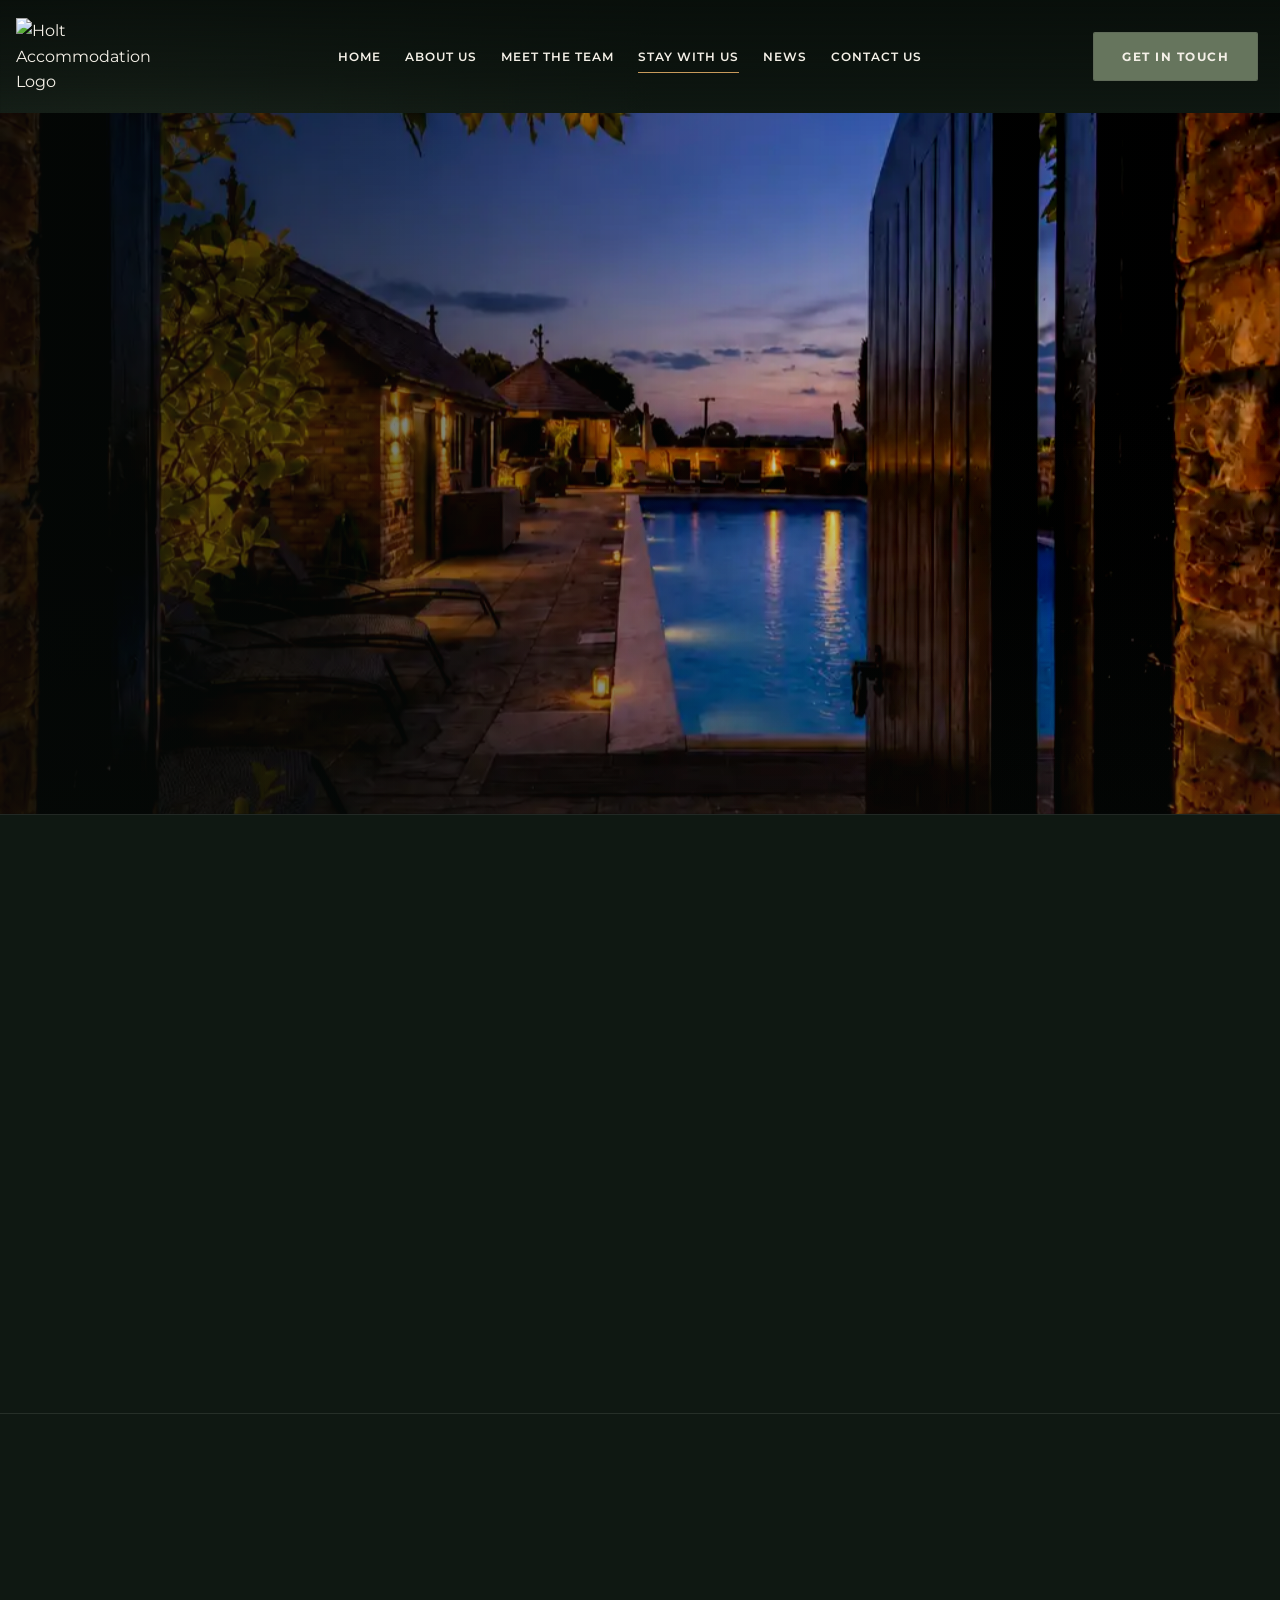
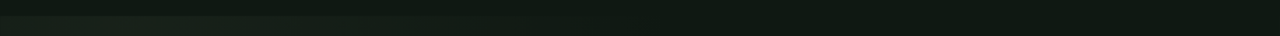
==== commit 3ccdede1: "Update luxury-retreat.html" ====
--- a/luxury-retreat.html
+++ b/luxury-retreat.html
@@ -3,13 +3,15 @@
 <head>
     <meta charset="UTF-8">
     <meta name="viewport" content="width=device-width, initial-scale=1.0">
+    <meta name="theme-color" content="#0d1510">
     <title>The Old Rectory | Holt Accommodation</title>
     <link rel="preconnect" href="https://fonts.googleapis.com">
     <link rel="preconnect" href="https://fonts.gstatic.com" crossorigin>
-    <link href="https://fonts.googleapis.com/css2?family=Montserrat:wght@400;500;600;700&family=Playfair+Display:ital,wght@0,400;0,500;0,600;0,700;0,800;1,400;1,600&display=swap" rel="stylesheet">
+    <link href="https://fonts.googleapis.com/css2?family=Cormorant+Garamond:ital,wght@0,500;0,600;0,700;1,500;1,600&family=Montserrat:wght@400;500;600;700&family=Playfair+Display:ital,wght@0,500;0,600;0,700;1,500;1,600&display=swap" rel="stylesheet">
+    <link rel="preload" as="image" href="assets/images/End%20Image%20V1.webp" type="image/webp" fetchpriority="high">
     <link rel="stylesheet" href="styles.css">
 </head>
-<body class="luxury-retreat-page">
+<body class="luxury-retreat-page dark-luxury-theme">
 
     <header id="header" class="header staywithus-header">
         <div class="container header-container">
@@ -55,10 +57,13 @@
         <section class="oldrectory-hero">
             <div class="oldrectory-hero-bg-wrapper">
                 <img
-                    src="assets/images/End Image v1.webp"
-                    onerror="this.onerror=null;this.src='assets/images/GCG-15.jpg';"
+                    src="assets/images/End%20Image%20V1.webp"
+                    onerror="if (!this.dataset.filenameRetry) { this.dataset.filenameRetry='true'; this.src='assets/images/End%20Image%20v1.webp'; } else { this.onerror=null; this.src='assets/images/GCG-15.jpg'; }"
                     alt="Aerial view of The Old Rectory luxury countryside property"
-                    class="oldrectory-hero-bg">
+                    class="oldrectory-hero-bg"
+                    loading="eager"
+                    fetchpriority="high"
+                    decoding="async">
             </div>
             <div class="oldrectory-hero-overlay"></div>
 
@@ -112,119 +117,24 @@
                                 onerror="this.onerror=null;this.src='assets/images/GCG-7.jpg';"
                                 alt="The Old Rectory interior detail"
                                 class="oldrectory-gallery-slide">
-                        </div>
-                    </div>
-                </div>
-
-            </div>
-        </section>
+                            <img
+                                src="assets/images/Outside Ole Rec V1.webp"
+                                onerror="this.onerror=null;this.src='assets/images/old-rectory.jpeg';"
+                                alt="Portrait view of The Old Rectory"
+                                class="oldrectory-gallery-slide">
+                        </div>
+                    </div>
+                </div>
+
+            </div>
+        </section>
+
+
 
         <!-- ============================================================
              GUEST EXPERIENCES
              ============================================================ -->
-        <section class="oldrectory-guest-experiences js-reveal" aria-labelledby="oldrectory-guest-experiences-title">
-            <div class="container">
-
-                <div class="guest-experiences-grid guest-experiences-grid--swapped">
-
-                    <!-- RIGHT: verified Airbnb review card -->
-                    <div class="guest-experiences-review-card js-reveal stagger-1">
-
-                        <div class="guest-experiences-verification">
-                            <!-- Circular reviewer profile image (pulled from reviews folder) -->
-                            <span class="guest-review-profile">
-                                <img
-                                    src="assets/images/reviews/airbnb.webp"
-                                    onerror="this.onerror=null;this.src='assets/images/reviews/Vic.png';"
-                                    alt="Verified Airbnb guest profile">
-                            </span>
-                            <span class="guest-experiences-verification-text">
-                                <span class="guest-experiences-verification-title">
-                                    Verified Guest Review on Airbnb
-                                    <span class="guest-experiences-verified-badge" aria-hidden="true">
-                                        <!-- Inline blue verified badge / tick -->
-                                        <svg viewBox="0 0 24 24" xmlns="http://www.w3.org/2000/svg">
-                                            <path fill="currentColor" d="M22.5 12c0-1.58-.875-2.95-2.148-3.6.154-.435.238-.905.238-1.4 0-2.21-1.71-3.998-3.818-3.998-.47 0-.92.084-1.336.25C14.818 1.92 13.51 1 12 1s-2.816.92-3.437 2.25c-.415-.165-.866-.25-1.336-.25-2.11 0-3.818 1.79-3.818 4 0 .494.083.964.237 1.4C2.375 9.05 1.5 10.42 1.5 12s.875 2.95 2.148 3.6c-.154.435-.237.905-.237 1.4 0 2.21 1.708 4 3.818 4 .47 0 .92-.086 1.335-.25.62 1.334 1.926 2.25 3.437 2.25 1.512 0 2.818-.916 3.437-2.25.415.163.865.248 1.336.248 2.11 0 3.818-1.79 3.818-4 0-.495-.083-.965-.237-1.4C21.625 14.95 22.5 13.58 22.5 12zm-6.616-3.166l-4.334 6.5c-.145.217-.382.334-.625.334-.143 0-.288-.04-.416-.126l-.115-.094-2.415-2.415c-.293-.293-.293-.768 0-1.06s.768-.294 1.06 0l1.77 1.767 3.825-5.74c.23-.345.696-.436 1.04-.207.346.23.44.696.21 1.04z"/>
-                                        </svg>
-                                    </span>
-                                </span>
-                                <span class="guest-experiences-verification-source">Source: Airbnb</span>
-                            </span>
-                        </div>
-
-                        <div class="guest-experiences-stars" role="img" aria-label="Rated 5 out of 5 stars">
-                            <svg aria-hidden="true" viewBox="0 0 24 24" xmlns="http://www.w3.org/2000/svg"><path fill="currentColor" d="M12 .587l3.668 7.431 8.2 1.193-5.934 5.787 1.401 8.177L12 18.896l-7.335 3.866 1.401-8.177L.132 9.211l8.2-1.193z"/></svg>
-                            <svg aria-hidden="true" viewBox="0 0 24 24" xmlns="http://www.w3.org/2000/svg"><path fill="currentColor" d="M12 .587l3.668 7.431 8.2 1.193-5.934 5.787 1.401 8.177L12 18.896l-7.335 3.866 1.401-8.177L.132 9.211l8.2-1.193z"/></svg>
-                            <svg aria-hidden="true" viewBox="0 0 24 24" xmlns="http://www.w3.org/2000/svg"><path fill="currentColor" d="M12 .587l3.668 7.431 8.2 1.193-5.934 5.787 1.401 8.177L12 18.896l-7.335 3.866 1.401-8.177L.132 9.211l8.2-1.193z"/></svg>
-                            <svg aria-hidden="true" viewBox="0 0 24 24" xmlns="http://www.w3.org/2000/svg"><path fill="currentColor" d="M12 .587l3.668 7.431 8.2 1.193-5.934 5.787 1.401 8.177L12 18.896l-7.335 3.866 1.401-8.177L.132 9.211l8.2-1.193z"/></svg>
-                            <svg aria-hidden="true" viewBox="0 0 24 24" xmlns="http://www.w3.org/2000/svg"><path fill="currentColor" d="M12 .587l3.668 7.431 8.2 1.193-5.934 5.787 1.401 8.177L12 18.896l-7.335 3.866 1.401-8.177L.132 9.211l8.2-1.193z"/></svg>
-                        </div>
-
-                        <span class="guest-experiences-quote" aria-hidden="true">&ldquo;</span>
-
-                        <p class="guest-experiences-review-text">Was it a dream?!?! All our 17 guests agreed this place was unreal and said the pictures don&rsquo;t do it justice, it&rsquo;s even better than the listing! The house was spotless, full of character &amp; warmth. HUGE, so no compromise on space or quality interiors. It had all the mod cons plus all the essentials you&rsquo;d expect from a 5 star stay! Louise&rsquo;s team went above and beyond &mdash; so communicative &amp; simply the best. A magical weekend, we&rsquo;re already planning our return stay (and maybe a Christmas one too!). Cannot recommend this beautiful home more highly! Thank you so much! Xx</p>
-
-                        <hr class="guest-experiences-divider">
-
-                        <div class="guest-experiences-guest">
-                            <!-- Replace this with Victoria's final Airbnb review avatar/image when ready. -->
-                            <img
-                                src="assets/images/reviews/Vic.webp"
-                                onerror="this.onerror=null;this.src='assets/images/reviews/GuestReview4.png';"
-                                alt="Photo of Victoria, a verified Airbnb guest"
-                                class="guest-experiences-avatar">
-                            <span class="guest-experiences-guest-meta">
-                                <span class="guest-experiences-guest-name">Victoria</span>
-                                <span class="guest-experiences-guest-date">May 2024</span>
-                            </span>
-                        </div>
-
-                    </div>
-
-                    <!-- RIGHT: intro above framed rotating image gallery -->
-                    <div class="guest-experiences-feature js-reveal stagger-2">
-                        <!-- Section intro -->
-                        <div class="guest-experiences-intro">
-                            <span class="oldrectory-rule" aria-hidden="true"></span>
-                            <h2 id="oldrectory-guest-experiences-title" class="oldrectory-heading">Guest Experiences</h2>
-                            <p class="oldrectory-paragraph">From special celebrations to peaceful getaways, our guests love the memories they make at The Old Rectory &mdash; and we love welcoming them back.</p>
-                        </div>
-
-                        <!-- Framed rotating image gallery (right column, below intro) -->
-                        <div class="guest-experiences-media">
-                            <div class="oldrectory-frame">
-                                <div class="guest-experiences-gallery">
-                                    <!-- ============================================================
-                                         REPLACEMENT PLACEHOLDERS
-                                         Replace these three image paths with the final Guest
-                                         Experience photos when ready. Each has a safe onerror
-                                         fallback to an existing gallery image.
-                                         ============================================================ -->
-                                    <img
-                                        src="assets/images/guest-experiences/Living-room.webp"
-                                        onerror="this.onerror=null;this.src='assets/images/GCG-15.jpg';"
-                                        alt="Guests gathered together in the main living room at The Old Rectory"
-                                        class="guest-experiences-slide">
-                                    <!-- Replacement placeholder 2 -->
-                                    <img
-                                        src="assets/images/Aga.webp"
-                                        onerror="this.onerror=null;this.src='assets/images/GCG-36.jpg';"
-                                        alt="Friends celebrating around the dining table at The Old Rectory"
-                                        class="guest-experiences-slide">
-                                    <!-- Replacement placeholder 3 -->
-                                    <img
-                                        src="assets/images/guest-experiences/nightjaq.webp"
-                                        onerror="this.onerror=null;this.src='assets/images/GCG-7.jpg';"
-                                        alt="A relaxed family moment enjoying the grounds of The Old Rectory"
-                                        class="guest-experiences-slide">
-                                </div>
-                            </div>
-                        </div>
-                    </div>
-
-                </div>
-            </div>
-        </section>
+        
 
         <!-- ============================================================
              INSIDE OLD RECTORY
@@ -270,7 +180,7 @@
                                 onerror="this.onerror=null;this.src='assets/images/GCG-7.jpg';"
                                 alt="The games room with a pool table and activities for younger guests at The Old Rectory"
                                 class="oldrectory-inside-slide">
-                        </div>
+</div>
                     </div>
                 </div>
 
@@ -279,21 +189,20 @@
 
         <!-- ============================================================
              HALLWAYS AND DINING SPACES
-             Framed four-image slideshow placed between Inside The Old Rectory
-             and the Step Outside banner. The image frame sits on the left
-             on desktop, with neutral editorial wording on the right.
+             Static image gallery restored between Inside The Old Rectory
+             and the Step Outside image.
              ============================================================ -->
         <section class="oldrectory-hallways-dining js-reveal" aria-labelledby="oldrectory-hallways-dining-title">
             <div class="container oldrectory-hallways-dining-grid">
 
-                <!-- LEFT: framed rotating image gallery -->
+                <!-- LEFT: framed static image gallery -->
                 <div class="oldrectory-hallways-dining-media js-reveal stagger-1">
                     <div class="oldrectory-frame">
-                        <div class="oldrectory-hallways-dining-gallery">
+                        <div class="oldrectory-hallways-dining-gallery oldrectory-hallways-dining-gallery--static">
                             <!-- ============================================================
                                  REPLACEMENT PLACEHOLDERS
                                  Replace these four image paths with the final hallway and
-                                 dining photos when ready. Each has a safe onerror fallback
+                                 dining photos when ready. The images remain static. Each has a safe onerror fallback
                                  to an existing Old Rectory image so the layout never breaks.
                                  ============================================================ -->
                             <img
@@ -334,21 +243,8 @@
              STEP OUTSIDE — full-width cinematic image banner
              Sits after Inside Old Rectory, before the Outside section.
              ============================================================ -->
-        <section class="oldrectory-step-outside js-reveal" aria-labelledby="oldrectory-step-outside-title">
-            <!-- Full-bleed background image. Replace the src with the final
-                 grounds photo when ready; onerror falls back to a safe
-                 existing project image so the layout never breaks. -->
-            <img
-                src="assets/images/Step Outside 01.webp"
-                onerror="this.onerror=null;this.src='assets/images/GCG-36.jpg';"
-                alt="The grounds and gardens of The Old Rectory at dusk"
-                class="oldrectory-step-outside-bg">
-            <div class="oldrectory-step-outside-overlay" aria-hidden="true"></div>
-
-            <div class="oldrectory-step-outside-content">
-                <h2 id="oldrectory-step-outside-title" class="oldrectory-step-outside-title">Step Outside</h2>
-                <p class="oldrectory-step-outside-sub">Into the grounds of The Old Rectory</p>
-            </div>
+        <section class="oldrectory-step-outside oldrectory-step-outside--image-only js-reveal" aria-label="The grounds of The Old Rectory">
+            <img src="assets/images/Step Outside 01.webp" onerror="this.onerror=null;this.src='assets/images/old-rectory.jpeg';" alt="The landscaped grounds and outdoor entertaining area at The Old Rectory" class="oldrectory-step-outside-bg">
         </section>
 
         <!-- ============================================================
@@ -397,19 +293,17 @@
                 <div class="oldrectory-outside-content js-reveal stagger-2">
                     <span class="oldrectory-rule" aria-hidden="true"></span>
                     <h2 id="oldrectory-outside-title" class="oldrectory-heading">Outside The Old Rectory</h2>
-                    <p class="oldrectory-paragraph">Outside, the grounds are designed for enjoyment throughout the seasons. <br>A 17m heated pool sits at the heart of the outdoor space, complemented by a hot tub.<br> An outdoor bar and multiple seating areas create a natural setting for long evenings, casual drinks, and time spent outdoors without needing to go anywhere.<br> A BBQ, pizza oven, table tennis, outdoor lawn games and a trampoline are all available for guests to use, along with plentiful on-site parking.<br></p>
-                    <p class="oldrectory-paragraph">The property is also dog friendly, with an underfloor-heated indoor/outdoor dog run and a fully fenced garden.</p>
-                </div>
-
-            </div>
-        </section>
-
+                    <p class="oldrectory-paragraph">Outside, the grounds are designed for enjoyment throughout the seasons. A 17m heated pool sits at the heart of the outdoor space, complemented by a hot tub. An outdoor bar and multiple seating areas create a natural setting for long evenings, casual drinks and time spent outdoors without needing to go anywhere.</p>
+                    <p class="oldrectory-paragraph">A BBQ, pizza oven, table tennis, outdoor lawn games and a trampoline are available for guests, together with plentiful on-site parking. The property is also dog friendly, with an underfloor-heated indoor/outdoor dog run and a fully fenced garden.</p>
+                </div>
+
+            </div>
+        </section>
 
         <!-- ============================================================
              SHEPHERD HUTS
-             A framed feature placed directly beneath Outside The Old Rectory
-             and before Elevate Your Stay, so it reads as part of the wider
-             Old Rectory grounds/accommodation story rather than a separate page.
+             Positioned after Outside The Old Rectory as part of the
+             wider grounds and accommodation story.
              ============================================================ -->
         <section class="oldrectory-shepherd-huts js-reveal" aria-labelledby="oldrectory-shepherd-huts-title">
             <div class="container oldrectory-shepherd-huts-grid">
@@ -419,8 +313,7 @@
                     <span class="oldrectory-rule" aria-hidden="true"></span>
                     <span class="oldrectory-shepherd-huts-kicker">Within the grounds</span>
                     <h2 id="oldrectory-shepherd-huts-title" class="oldrectory-heading">Shepherd Huts</h2>
-                    <p class="oldrectory-paragraph">Tucked within the private grounds of The Old Rectory, the shepherd huts add another characterful accommodation feature to the property. They sit naturally within the wider countryside setting, giving guests a cosy and memorable place to unwind while still being part of the Old Rectory experience.</p>
-                    <p class="oldrectory-paragraph">Designed for relaxed stays, they offer a charming retreat for guests who want the feel of a peaceful hideaway alongside the shared spaces, gardens and outdoor features of the main property.</p>
+                    <p class="oldrectory-paragraph">Two heated shepherd’s huts also sit within the grounds, each offering a private, self-contained space for those who want a little more quiet and separation from the main house. A shared bathroom is located approximately 50 metres away, with dry robes provided for added comfort.</p>
                 </div>
 
                 <!-- RIGHT: framed shepherd huts image gallery -->
@@ -454,7 +347,6 @@
 
             </div>
         </section>
-
 
         <!-- ============================================================
              ELEVATE YOUR STAY
@@ -471,7 +363,7 @@
                 <div class="oldrectory-elevate-content js-reveal stagger-1">
                     <span class="oldrectory-rule" aria-hidden="true"></span>
                     <h2 id="oldrectory-elevate-title" class="oldrectory-heading">Elevate Your Stay</h2>
-                    <p class="oldrectory-paragraph">To make your stay even more seamless, we can arrange a range of thoughtful services tailored to your needs, including catering, housekeeping, babysitting, and massage or beauty treatments. From simple pre-prepared meals delivered ready for the Aga to fully catered five-course dining experiences in the house, every detail can be arranged so your stay feels as relaxed or as elevated as you choose.</p>
+                    <p class="oldrectory-paragraph">To make your stay even more seamless, we can help with arranging a range of thoughtful services… including catering, housekeeping, babysitting, and massage or beauty treatments. From simple pre-prepared meals to a private chef experience, our team can help shape the stay around your group.</p>
 
                     <ul class="oldrectory-elevate-services" role="list">
                         <li class="oldrectory-elevate-service">
@@ -554,6 +446,56 @@
             </div>
         </section>
 
+        <section class="oldrectory-reviews-support js-reveal" aria-labelledby="oldrectory-reviews-title">
+            <div class="container">
+                <div class="oldrectory-reviews-header">
+                    <span class="oldrectory-rule" aria-hidden="true"></span>
+                    <h2 id="oldrectory-reviews-title" class="oldrectory-heading">Guest Experiences</h2>
+                    <p class="oldrectory-paragraph">A few words from guests who have gathered, celebrated and relaxed at The Old Rectory.</p>
+                </div>
+                <div class="oldrectory-reviews-grid">
+                    <article class="oldrectory-review-card">
+                        <div class="oldrectory-review-stars" aria-label="5 out of 5 stars">★★★★★</div>
+                        <p>“My group and I had a fantastic getaway. The pool and garden were wonderful, and the spacious house gave us plenty of room for different activities.”</p>
+                        <div class="oldrectory-review-author">
+                            <img src="assets/images/reviews/GuestReview1.webp" alt="Profile photo of Bethan" class="oldrectory-review-avatar" loading="lazy">
+                            <div class="oldrectory-review-author-copy">
+                                <strong>Bethan</strong>
+                                <span>May 2026</span>
+                            </div>
+                        </div>
+                    </article>
+                    <article class="oldrectory-review-card">
+                        <div class="oldrectory-review-stars" aria-label="5 out of 5 stars">★★★★★</div>
+                        <p>“The communication beforehand was spot on and the personal recommendations were so helpful. I cannot say enough nice things about The Old Rectory and the whole experience.”</p>
+                        <div class="oldrectory-review-author">
+                            <img src="assets/images/reviews/GuestReview2.webp" alt="Profile photo of Laura" class="oldrectory-review-avatar" loading="lazy">
+                            <div class="oldrectory-review-author-copy">
+                                <strong>Laura</strong>
+                                <span>April 2026</span>
+                            </div>
+                        </div>
+                    </article>
+                    <article class="oldrectory-review-card">
+                        <div class="oldrectory-review-stars" aria-label="5 out of 5 stars">★★★★★</div>
+                        <p>“The house was spotless, full of character and warmth, with no compromise on space or quality. A magical weekend and we are already planning our return.”</p>
+                        <div class="oldrectory-review-author">
+                            <img src="assets/images/reviews/Vic.webp" onerror="this.onerror=null;this.src='assets/images/reviews/GuestReview4.webp';" alt="Profile photo of Victoria" class="oldrectory-review-avatar" loading="lazy">
+                            <div class="oldrectory-review-author-copy">
+                                <strong>Victoria</strong>
+                                <span>Airbnb guest</span>
+                            </div>
+                        </div>
+                    </article>
+                </div>
+                <div class="oldrectory-review-links">
+                    <a class="btn btn-olive btn-pan-hover" href="https://www.airbnb.co.uk/rooms/844637034900788827" target="_blank" rel="noopener noreferrer"><span>Read reviews on Airbnb</span></a>
+                    <a class="btn btn-terracotta btn-pan-hover" href="https://www.google.com/search?q=Holt+Accommodation+Solutions+reviews" target="_blank" rel="noopener noreferrer"><span>View Google Reviews</span></a>
+                </div>
+            </div>
+        </section>
+
+
         <!-- ============================================================
              INTERESTED IN STAYING? — BOOKING CTA
              Luxury split layout placed directly beneath Elevate Your Stay.
@@ -562,54 +504,23 @@
              serif heading, body copy and a single Airbnb-style booking button.
              ============================================================ -->
         <section class="oldrectory-stay-cta js-reveal" aria-labelledby="oldrectory-stay-cta-title">
-
-            <!-- LEFT: full-bleed lifestyle/property image -->
             <div class="oldrectory-stay-cta__image js-reveal stagger-1">
-                <img
-                    src="assets/images/End Image v1.webp"
-                    onerror="this.onerror=null;this.src='assets/images/GCG-15.jpg';"
-                    alt="The Old Rectory luxury property and grounds">
-            </div>
-
-            <!-- RIGHT: warm cream content area -->
+                <img src="assets/images/End%20Image%20V1.webp" onerror="if (!this.dataset.filenameRetry) { this.dataset.filenameRetry='true'; this.src='assets/images/End%20Image%20v1.webp'; } else { this.onerror=null; this.src='assets/images/GCG-15.jpg'; }" alt="The Old Rectory luxury property and grounds" loading="lazy" decoding="async">
+            </div>
             <div class="oldrectory-stay-cta__content js-reveal stagger-2">
-                <span class="oldrectory-stay-cta__eyebrow">Ready to escape?</span>
-
-                <div class="oldrectory-stay-cta__divider" aria-hidden="true">
-                    <span class="oldrectory-stay-cta__divider-line"></span>
-                    <svg viewBox="0 0 24 24" width="18" height="18" fill="none" stroke="currentColor" stroke-width="1.5" stroke-linecap="round" stroke-linejoin="round">
-                        <path d="M12 22c5.523 0 10-4.477 10-10S17.523 2 12 2 2 6.477 2 12s4.477 10 10 10z"></path>
-                        <path d="M12 2v20"></path>
-                        <path d="M12 12A4.5 4.5 0 0 0 7.5 7.5"></path>
-                        <path d="M12 12a4.5 4.5 0 0 1 4.5 4.5"></path>
-                    </svg>
-                    <span class="oldrectory-stay-cta__divider-line"></span>
-                </div>
-
-                <h2 id="oldrectory-stay-cta-title" class="oldrectory-stay-cta__title">Interested in staying?</h2>
-
-                <p class="oldrectory-stay-cta__text">Booking direct with Holt is the cheapest way to stay and our preferred option — just email us and we’ll take care of everything. Prefer to book through Airbnb? That option is available too.</p>
-
-                <a
-                    href="mailto:hello@holtaccommodation.co.uk?subject=The%20Old%20Rectory%20Booking%20Enquiry"
-                    class="oldrectory-stay-cta__button oldrectory-stay-cta__button--direct">
-                    <svg class="oldrectory-stay-cta__button-icon" viewBox="0 0 24 24" width="22" height="22" fill="none" stroke="currentColor" stroke-width="1.6" stroke-linecap="round" stroke-linejoin="round" aria-hidden="true" focusable="false">
-                        <rect x="3" y="5" width="18" height="14" rx="2"></rect>
-                        <path d="m3 7 9 6 9-6"></path>
-                    </svg>
-                    <span>EMAIL US TO BOOK DIRECT</span>
-                </a>
-
-                <a
-                    href="https://www.airbnb.co.uk/rooms/844637034900788827"
-                    target="_blank"
-                    rel="noopener noreferrer"
-                    class="oldrectory-stay-cta__button">
-                    <svg class="oldrectory-stay-cta__button-icon" viewBox="0 0 32 32" width="22" height="22" fill="currentColor" aria-hidden="true" focusable="false">
-                        <path d="M16 1c-1.7 0-3.1 1-4 2.8-.4.8-1.6 3.2-3.4 7.1-1.8 3.9-2.9 6.2-3.2 7C4.4 21 4 22.6 4 24c0 1.9.7 3.5 2 4.7 1.3 1.2 2.9 1.8 4.7 1.8 1 0 2-.2 3-.7 1-.5 1.8-1.1 2.3-1.7.5.6 1.3 1.2 2.3 1.7 1 .5 2 .7 3 .7 1.8 0 3.4-.6 4.7-1.8 1.3-1.2 2-2.8 2-4.7 0-1.4-.4-3-1.4-5.1-.3-.8-1.4-3.1-3.2-7-1.8-3.9-2.9-6.3-3.4-7.1C19.1 2 17.7 1 16 1zm0 2.2c.9 0 1.6.5 2.1 1.6.4.7 1.5 3 3.3 7 1.7 3.7 2.8 6 3.1 6.8.8 1.8 1.2 3.1 1.2 4.2 0 1.3-.4 2.3-1.3 3.1-.9.8-1.9 1.2-3.1 1.2-.8 0-1.6-.2-2.4-.6-.8-.5-1.4-1-1.7-1.4.9-1.1 1.6-2.1 2-3 .5-1 .7-1.9.7-2.7 0-1.2-.4-2.2-1.2-3-.8-.8-1.8-1.2-3-1.2s-2.2.4-3 1.2c-.8.8-1.2 1.8-1.2 3 0 .8.2 1.7.7 2.7.4.9 1.1 1.9 2 3-.3.4-.9.9-1.7 1.4-.8.4-1.6.6-2.4.6-1.2 0-2.2-.4-3.1-1.2-.9-.8-1.3-1.8-1.3-3.1 0-1.1.4-2.4 1.2-4.2.3-.8 1.4-3.1 3.1-6.8 1.8-4 2.9-6.3 3.3-7 .5-1.1 1.2-1.6 2.1-1.6zm0 11.3c.6 0 1.1.2 1.5.6.4.4.6.9.6 1.5 0 .5-.2 1.1-.5 1.8-.4.8-.9 1.5-1.6 2.4-.7-.9-1.2-1.6-1.6-2.4-.3-.7-.5-1.3-.5-1.8 0-.6.2-1.1.6-1.5.4-.4.9-.6 1.5-.6z"></path>
-                    </svg>
-                    <span>VIEW ON AIRBNB</span>
-                </a>
+                <span class="oldrectory-rule" aria-hidden="true"></span>
+                <h2 id="oldrectory-stay-cta-title">Ready to Escape?</h2>
+                <p class="oldrectory-stay-cta__intro">Choose the booking option that works best for you.</p>
+                <div class="oldrectory-booking-options">
+                    <div class="oldrectory-booking-option">
+                        <p>Click here to view on Airbnb</p>
+                        <a class="btn oldrectory-airbnb-btn" href="https://www.airbnb.co.uk/rooms/844637034900788827" target="_blank" rel="noopener noreferrer">View on Airbnb</a>
+                    </div>
+                    <div class="oldrectory-booking-option">
+                        <p>Book direct with us for the best rates</p>
+                        <a class="btn btn-olive btn-pan-hover" href="mailto:admin@holtaccommodation.co.uk?subject=The%20Old%20Rectory%20Booking%20Enquiry"><span>Email us to book direct</span></a>
+                    </div>
+                </div>
             </div>
         </section>
 
@@ -636,6 +547,7 @@
                         <li><a href="staywithus.html">Stay With Us</a></li>
                         <li><a href="news.html">News</a></li>
                         <li><a href="contactus.html">Contact Us</a></li>
+                        <li><a href="terms-and-conditions.html">Terms &amp; Conditions</a></li>
                     </ul>
                 </div>
 
@@ -660,7 +572,7 @@
                 <p class="footer-legal">
                     <!-- TODO: link to real Privacy / Terms / Cookies pages once created -->
                     <a href="#">Privacy Policy</a> |
-                    <a href="#">Terms &amp; Conditions</a> |
+                    <a href="terms-and-conditions.html">Terms &amp; Conditions</a> |
                     <a href="#">Cookies</a>
                 </p>
                 <p>Designed by Atomic Build Digital</p>
@@ -670,4 +582,4 @@
 
     <script src="script.js"></script>
 </body>
-</html>+</html>
--- a/styles.css
+++ b/styles.css
@@ -16,7 +16,8 @@
     --dark: #413525;        /* Deep brown text */
 
     /* Typography */
-    --font-serif: 'Playfair Display', 'Cormorant Garamond', serif;
+    --font-serif: 'Cormorant Garamond', 'Playfair Display', Georgia, serif;
+    --font-home-hero: 'Playfair Display', Georgia, serif;
     --font-sans: 'Montserrat', 'Inter', sans-serif;
 
     /* Radii */
@@ -5139,12 +5140,12 @@
     padding-left: 36px;
 }
 .luxury-retreat-page .oldrectory-hero-title {
-    font-family: var(--font-serif);
+    font-family: var(--font-home-hero);
     color: var(--white);
     font-size: 76px;
     line-height: 0.95;
     font-weight: 600;
-    letter-spacing: 0.5px;
+    letter-spacing: -0.025em;
     margin: 0 0 22px;
 }
 .luxury-retreat-page .oldrectory-hero-sub {
@@ -5860,7 +5861,7 @@
 }
 /* ==========================================================================
    LUXURY RETREAT — HALLWAYS AND DINING SPACES
-   Four-image slideshow placed between Inside The Old Rectory and Step Outside.
+   Static four-image gallery placed between Inside The Old Rectory and Step Outside.
    Desktop layout keeps the image frame on the left and neutral wording on the right.
    ========================================================================== */
 .luxury-retreat-page .oldrectory-hallways-dining {
@@ -5894,6 +5895,10 @@
 
 .luxury-retreat-page .oldrectory-hallways-dining-gallery {
     position: relative;
+    display: grid;
+    grid-template-columns: repeat(2, minmax(0, 1fr));
+    grid-template-rows: repeat(2, minmax(0, 1fr));
+    gap: 8px;
     width: 100%;
     aspect-ratio: 3 / 2;
     border-radius: 12px;
@@ -5902,26 +5907,15 @@
 }
 
 .luxury-retreat-page .oldrectory-hallways-dining-slide {
-    position: absolute;
-    inset: 0;
+    position: relative;
+    inset: auto;
     width: 100%;
     height: 100%;
+    min-width: 0;
+    min-height: 0;
     object-fit: cover;
-    opacity: 0;
-    animation: hallwaysDiningOldRectoryFade 24s linear infinite;
-}
-
-.luxury-retreat-page .oldrectory-hallways-dining-slide:nth-child(1) { animation-delay: 0s; }
-.luxury-retreat-page .oldrectory-hallways-dining-slide:nth-child(2) { animation-delay: 6s; }
-.luxury-retreat-page .oldrectory-hallways-dining-slide:nth-child(3) { animation-delay: 12s; }
-.luxury-retreat-page .oldrectory-hallways-dining-slide:nth-child(4) { animation-delay: 18s; }
-
-@keyframes hallwaysDiningOldRectoryFade {
-    0%   { opacity: 0; }
-    2%   { opacity: 1; }
-    23%  { opacity: 1; }
-    25%  { opacity: 0; }
-    100% { opacity: 0; }
+    opacity: 1;
+    animation: none;
 }
 
 .luxury-retreat-page .oldrectory-hallways-dining-content {
@@ -5970,10 +5964,6 @@
 @media (prefers-reduced-motion: reduce) {
     .luxury-retreat-page .oldrectory-hallways-dining-slide {
         animation: none !important;
-        opacity: 0;
-    }
-
-    .luxury-retreat-page .oldrectory-hallways-dining-slide:first-child {
         opacity: 1;
     }
 }
@@ -8157,3 +8147,2441 @@
     }
 }
 
+
+
+/* ==========================================================================\n   CLIENT FEEDBACK CONSOLIDATION — JULY 2026\n   Final overrides for the approved palette, typography, spacing and layouts.\n   ========================================================================== */
+
+:root {
+    --olive: #5c6d51;
+    --forest: #173b30;
+    --cream: #f5f2ed;
+    --terracotta: #413525;
+    --beige: #dadfd7;
+    --grey: #949488;
+    --soft-sage: #b7c8b5;
+    --section-padding-desk: 68px 24px;
+    --section-padding-mob: 48px 20px;
+    --house-frame-width: 100%;
+    --house-frame-height: 680px;
+    --house-image-height: 320px;
+    --house-roof-height: 72px;
+}
+
+h1, h2, h3, .font-serif, .italic-serif {
+    font-family: var(--font-serif);
+    letter-spacing: -0.015em;
+}
+
+/* Preserve the approved homepage hero typeface exactly while upgrading all other headings. */
+.home-page .hero-title {
+    font-family: var(--font-home-hero);
+    letter-spacing: -0.025em;
+}
+
+.section-padding { padding: 72px 0; }
+.container { max-width: 1240px; }
+
+/* Larger logo and tighter left edge on desktop/laptop. */
+@media (min-width: 1024px) {
+    .header-container { max-width: 1320px; padding-left: 16px; padding-right: 22px; }
+    .logo img { width: 150px; }
+    .header { padding: 16px 0; }
+    .nav-list { gap: 24px; }
+}
+
+/* Consistent high-contrast mobile navigation on every page. */
+@media (max-width: 768px) {
+    .header { background: rgba(23, 59, 48, 0.98); }
+    .nav-list,
+    .nav-list.active {
+        z-index: 1200;
+        background: #173b30 !important;
+        border-top: 1px solid rgba(255,255,255,.14);
+        box-shadow: 0 18px 36px rgba(0,0,0,.24);
+        max-height: calc(100vh - 76px);
+        overflow-y: auto;
+    }
+    .nav-list.active .nav-link,
+    .aboutus-page .nav-list.active .nav-link,
+    .meet-team-page .nav-list.active .nav-link,
+    .staywithus-page .nav-list.active .nav-link,
+    .news-page .nav-list.active .nav-link,
+    .contact-page .nav-list.active .nav-link,
+    .home4home-page .nav-list.active .nav-link,
+    .corporate-stays-page .nav-list.active .nav-link,
+    .luxury-retreat-page .nav-list.active .nav-link {
+        color: #ffffff !important;
+        min-height: 38px;
+    }
+    .nav-list.active .nav-link.active::after { background: #b7c8b5 !important; }
+    .nav-list.active .nav-dropdown {
+        position: static;
+        display: flex;
+        opacity: 1;
+        visibility: visible;
+        transform: none;
+        flex-direction: column;
+        gap: 4px;
+        width: min(100%, 360px);
+        padding: 8px;
+        margin-top: 5px;
+        background: rgba(255,255,255,.08);
+        border: 1px solid rgba(255,255,255,.12);
+        box-shadow: none;
+    }
+    .nav-list.active .nav-dropdown-link {
+        color: #ffffff !important;
+        padding: 11px 14px;
+        text-align: center;
+    }
+    .hamburger span,
+    .staywithus-hamburger span { background: #ffffff !important; }
+    .section-padding { padding: 52px 0; }
+}
+
+/* Homepage: three service offerings now read as clearly distinct blocks. */
+.home-page .business-simple {
+    background: #173b30;
+    color: #ffffff;
+    border-top: 1px solid rgba(255,255,255,.08);
+}
+.home-page .business-simple .section-title,
+.home-page .business-simple .body-text,
+.home-page .business-simple__intro > p { color: #ffffff !important; }
+.home-page .business-simple .italic-serif { color: #b7c8b5 !important; }
+.home-page .business-simple__step { background: #f5f2ed; }
+.home-page .home-from-home {
+    background: #dadfd7;
+    border-top: 8px solid #b7c8b5;
+    border-bottom: 8px solid #b7c8b5;
+}
+.home-page .luxury-curated {
+    background: #413525;
+    color: #ffffff;
+    border-top: 8px solid #5c6d51;
+}
+.home-page .luxury-curated .luxury-title,
+.home-page .luxury-curated .luxury-text p,
+.home-page .luxury-curated .body-text { color: #ffffff !important; }
+.home-page .luxury-curated .luxury-line,
+.home-page .luxury-curated .luxury-divider { background-color: #b7c8b5 !important; }
+.home-page .trusted-logos,
+.home-page .guest-reviews { background: #f5f2ed; }
+.home-page .client-reviews { background: #dadfd7; }
+
+/* Shared house-frame geometry: Meet the Team and Stay With Us now match exactly. */
+.meet-team-page .team-card,
+.staywithus-page .staywithus-card-v2 {
+    width: var(--house-frame-width);
+    max-width: 340px;
+    min-height: var(--house-frame-height);
+    justify-self: center;
+}
+.meet-team-page .team-card-featured .team-card-inner,
+.meet-team-page .team-card-standard,
+.staywithus-page .staywithus-card-inner {
+    --team-roof-height: var(--house-roof-height);
+    --stay-card-roof-height: var(--house-roof-height);
+    min-height: var(--house-frame-height);
+    padding: 14px 14px 26px;
+}
+.meet-team-page .team-img,
+.staywithus-page .staywithus-card-img-wrap-v2 {
+    height: var(--house-image-height);
+}
+.staywithus-page .staywithus-card-img-wrap-v2 {
+    margin-bottom: 26px;
+    -webkit-clip-path: polygon(50% 0, 100% var(--house-roof-height), 100% 100%, 0 100%, 0 var(--house-roof-height));
+    clip-path: polygon(50% 0, 100% var(--house-roof-height), 100% 100%, 0 100%, 0 var(--house-roof-height));
+}
+.staywithus-page .staywithus-card-content-v2 { padding: 0 8px; }
+.staywithus-page .staywithus-cards-grid-v2 { align-items: stretch; }
+
+/* Carol appears first, followed by Kemton, in a centred two-card final row. */
+@media (min-width: 1025px) {
+    .meet-team-page .team-grid > .team-card-carol.team-card-bottom-left {
+        grid-column: 3 / span 2;
+    }
+    .meet-team-page .team-grid > .team-card-kemton.team-card-bottom-right {
+        grid-column: 5 / span 2;
+    }
+}
+@media (max-width: 1024px) {
+    .meet-team-page .team-grid > .team-card-carol.team-card-bottom-left,
+    .meet-team-page .team-grid > .team-card-kemton.team-card-bottom-right {
+        grid-column: auto;
+        width: 100%;
+    }
+}
+
+/* Stay With Us colour depth and card consistency. */
+.staywithus-page .staywithus-paths-v2 { background: #dadfd7; }
+.staywithus-page .staywithus-card-inner::before { background: #5c6d51; }
+.staywithus-page .staywithus-card-inner::after { background: #f5f2ed; }
+
+/* Corporate stays: green-led panels and a professional hero image treatment. */
+.corporate-stays-page .corp-hero { background: #dadfd7; }
+.corporate-stays-page .corp-guarantee { background: #f5f2ed; }
+.corporate-stays-page .corp-why { background: #b7c8b5; }
+.corporate-stays-page .corporate-contact { background: #173b30; }
+.corporate-stays-page .corporate-contact h2,
+.corporate-stays-page .corporate-contact p,
+.corporate-stays-page .corporate-contact label { color: #ffffff; }
+.corporate-stays-page .corp-hero-image img { object-fit: cover; object-position: center; }
+
+/* Home from Home: every requested image uses the same house-shaped frame. */
+.home4home-page .h4h-photo {
+    --h4h-roof: 72px;
+    border-radius: 0 !important;
+    overflow: hidden;
+    background: #5c6d51;
+    padding: 1px;
+    -webkit-clip-path: polygon(50% 0, 100% var(--h4h-roof), 100% 100%, 0 100%, 0 var(--h4h-roof));
+    clip-path: polygon(50% 0, 100% var(--h4h-roof), 100% 100%, 0 100%, 0 var(--h4h-roof));
+}
+.home4home-page .h4h-photo img,
+.home4home-page .h4h-photo-fallback {
+    border-radius: 0 !important;
+    -webkit-clip-path: polygon(50% 0, 100% var(--h4h-roof), 100% 100%, 0 100%, 0 var(--h4h-roof));
+    clip-path: polygon(50% 0, 100% var(--h4h-roof), 100% 100%, 0 100%, 0 var(--h4h-roof));
+}
+.home4home-page .h4h-intro { background: #dadfd7; }
+.home4home-page .h4h-reasons { background: #f5f2ed; }
+.home4home-page .h4h-bottom-cta {
+    padding: 56px 0;
+    background: #173b30;
+    color: #ffffff;
+}
+.home4home-page .h4h-bottom-cta-inner {
+    display: flex;
+    align-items: center;
+    justify-content: space-between;
+    gap: 36px;
+}
+.home4home-page .h4h-bottom-cta h2 { color: #ffffff; font-size: clamp(34px,4vw,52px); line-height: 1; margin: 8px 0 14px; }
+.home4home-page .h4h-bottom-cta p { max-width: 650px; color: rgba(255,255,255,.86); }
+.home4home-page .h4h-bottom-cta-label { text-transform: uppercase; letter-spacing: 2px; font-size: 11px; font-weight: 700; color: #b7c8b5; }
+@media (max-width: 768px) {
+    .home4home-page .h4h-bottom-cta-inner { flex-direction: column; align-items: flex-start; }
+}
+
+/* Old Rectory: uniform static image grids replace automatic crossfades. */
+.luxury-retreat-page .oldrectory-intro,
+.luxury-retreat-page .oldrectory-inside,
+.luxury-retreat-page .oldrectory-outside,
+.luxury-retreat-page .oldrectory-elevate { background: #f5f2ed; }
+.luxury-retreat-page .oldrectory-shepherd-huts { background: #dadfd7; padding: 64px 0; }
+.luxury-retreat-page .oldrectory-gallery,
+.luxury-retreat-page .oldrectory-inside-gallery,
+.luxury-retreat-page .oldrectory-outside-gallery,
+.luxury-retreat-page .oldrectory-shepherd-huts-gallery,
+.luxury-retreat-page .oldrectory-elevate-gallery {
+    position: relative;
+    display: grid !important;
+    grid-template-columns: repeat(2, minmax(0, 1fr));
+    gap: 10px;
+    aspect-ratio: auto !important;
+    height: auto !important;
+    overflow: visible;
+    background: transparent;
+    box-shadow: none;
+}
+.luxury-retreat-page .oldrectory-gallery-slide,
+.luxury-retreat-page .oldrectory-inside-slide,
+.luxury-retreat-page .oldrectory-outside-slide,
+.luxury-retreat-page .oldrectory-shepherd-huts-slide,
+.luxury-retreat-page .oldrectory-elevate-slide {
+    position: static !important;
+    inset: auto !important;
+    display: block !important;
+    width: 100% !important;
+    height: 220px !important;
+    object-fit: cover;
+    opacity: 1 !important;
+    animation: none !important;
+    transform: none !important;
+    border-radius: 8px;
+}
+.luxury-retreat-page .oldrectory-step-outside--image-only { height: clamp(300px, 42vw, 480px); }
+.luxury-retreat-page .oldrectory-step-outside--image-only::after {
+    content: '';
+    position: absolute;
+    inset: 0;
+    background: linear-gradient(180deg, rgba(23,59,48,.04), rgba(23,59,48,.18));
+    pointer-events: none;
+}
+.luxury-retreat-page .oldrectory-outside-content .oldrectory-paragraph { margin-bottom: 18px; line-height: 1.72; }
+
+/* Guest Experiences becomes supporting social proof: no imagery, landscape cards. */
+.luxury-retreat-page .oldrectory-reviews-support { padding: 68px 0; background: #b7c8b5; }
+.luxury-retreat-page .oldrectory-reviews-header { max-width: 720px; margin: 0 auto 32px; text-align: center; }
+.luxury-retreat-page .oldrectory-reviews-header .oldrectory-rule { margin-left: auto; margin-right: auto; }
+.luxury-retreat-page .oldrectory-reviews-grid { display: grid; grid-template-columns: repeat(3, minmax(0,1fr)); gap: 20px; }
+.luxury-retreat-page .oldrectory-review-card {
+    min-height: 250px;
+    padding: 28px;
+    display: flex;
+    flex-direction: column;
+    justify-content: space-between;
+    background: #f5f2ed;
+    border-top: 4px solid #5c6d51;
+    box-shadow: 0 14px 30px rgba(23,59,48,.10);
+}
+.luxury-retreat-page .oldrectory-review-card p { margin: 16px 0 22px; line-height: 1.7; }
+.luxury-retreat-page .oldrectory-review-stars { color: #413525; letter-spacing: 3px; }
+.luxury-retreat-page .oldrectory-review-author {
+    display: flex;
+    align-items: center;
+    gap: 12px;
+    margin-top: auto;
+    padding-top: 18px;
+    border-top: 1px solid rgba(23, 59, 48, 0.14);
+}
+.luxury-retreat-page .oldrectory-review-avatar {
+    width: 48px;
+    height: 48px;
+    flex: 0 0 48px;
+    border-radius: 50%;
+    object-fit: cover;
+    border: 2px solid #ffffff;
+    box-shadow: 0 5px 14px rgba(23, 59, 48, 0.16);
+}
+.luxury-retreat-page .oldrectory-review-author-copy {
+    display: flex;
+    flex-direction: column;
+    line-height: 1.25;
+}
+.luxury-retreat-page .oldrectory-review-author-copy strong {
+    color: #173b30;
+    font-family: var(--font-serif);
+    font-size: 17px;
+    font-weight: 600;
+}
+.luxury-retreat-page .oldrectory-review-author-copy span {
+    margin-top: 3px;
+    color: #5c6d51;
+    font-size: 11px;
+    font-weight: 700;
+    letter-spacing: 1px;
+    text-transform: uppercase;
+}
+.luxury-retreat-page .oldrectory-review-links { display: flex; justify-content: center; flex-wrap: wrap; gap: 14px; margin-top: 30px; }
+
+/* Revised final booking CTA. */
+.luxury-retreat-page .oldrectory-stay-cta__content { background: #dadfd7; }
+.luxury-retreat-page .oldrectory-stay-cta__content h2 { font-family: var(--font-serif); font-size: clamp(42px,5vw,64px); line-height: 1; margin: 14px 0; color: #173b30; }
+.luxury-retreat-page .oldrectory-stay-cta__intro { margin-bottom: 26px; }
+.luxury-retreat-page .oldrectory-booking-options { display: grid; gap: 22px; }
+.luxury-retreat-page .oldrectory-booking-option { padding-top: 18px; border-top: 1px solid rgba(23,59,48,.2); }
+.luxury-retreat-page .oldrectory-booking-option p { margin: 0 0 10px; font-weight: 600; }
+.luxury-retreat-page .oldrectory-airbnb-btn { background: #413525; color: #ffffff; }
+.luxury-retreat-page .oldrectory-airbnb-btn:hover { background: #173b30; transform: translateY(-2px); }
+
+@media (max-width: 900px) {
+    .luxury-retreat-page .oldrectory-reviews-grid { grid-template-columns: 1fr; }
+    .luxury-retreat-page .oldrectory-review-card { min-height: auto; }
+}
+@media (max-width: 600px) {
+    .luxury-retreat-page .oldrectory-gallery,
+    .luxury-retreat-page .oldrectory-inside-gallery,
+    .luxury-retreat-page .oldrectory-outside-gallery,
+    .luxury-retreat-page .oldrectory-shepherd-huts-gallery,
+    .luxury-retreat-page .oldrectory-elevate-gallery { grid-template-columns: 1fr; }
+    .luxury-retreat-page .oldrectory-gallery-slide,
+    .luxury-retreat-page .oldrectory-inside-slide,
+    .luxury-retreat-page .oldrectory-outside-slide,
+    .luxury-retreat-page .oldrectory-shepherd-huts-slide,
+    .luxury-retreat-page .oldrectory-elevate-slide { height: 240px !important; }
+}
+
+/* ==========================================================================
+   THE OLD RECTORY — CLIENT-APPROVED DARK LUXURY THEME
+   Scoped to .dark-luxury-theme so no other page is affected.
+   ========================================================================== */
+.luxury-retreat-page.dark-luxury-theme {
+    --cream: #0f1812;
+    --beige: #263329;
+    --soft-sage: #9da894;
+    --olive: #66755d;
+    --forest: #0a110d;
+    --terracotta: #b9894e;
+    --gold: #c89a5b;
+    --grey: #bcc4b8;
+    --light-border: rgba(205, 177, 126, 0.22);
+    --white: #f4f0e7;
+    --dark: #f4f0e7;
+
+    --luxury-bg: #0f1812;
+    --luxury-bg-deep: #0a110d;
+    --luxury-surface: #17231a;
+    --luxury-surface-alt: #1c2a20;
+    --luxury-border: rgba(205, 177, 126, 0.24);
+    --luxury-border-soft: rgba(244, 240, 231, 0.10);
+    --luxury-text: #f4f0e7;
+    --luxury-muted: #bcc4b8;
+    --luxury-gold: #c89a5b;
+    --luxury-sage: #66755d;
+
+    color: var(--luxury-text);
+    background:
+        radial-gradient(circle at 10% 0%, rgba(102, 117, 93, 0.10), transparent 34rem),
+        var(--luxury-bg);
+}
+
+.luxury-retreat-page.dark-luxury-theme main {
+    background: var(--luxury-bg);
+}
+
+.luxury-retreat-page.dark-luxury-theme ::selection {
+    color: var(--luxury-bg-deep);
+    background: var(--luxury-gold);
+}
+
+.luxury-retreat-page.dark-luxury-theme a:focus-visible,
+.luxury-retreat-page.dark-luxury-theme button:focus-visible {
+    outline: 2px solid var(--luxury-gold);
+    outline-offset: 4px;
+}
+
+/* Header and navigation */
+.luxury-retreat-page.dark-luxury-theme .header,
+.luxury-retreat-page.dark-luxury-theme .header.scrolled,
+.luxury-retreat-page.dark-luxury-theme .header.scrolled-mobile {
+    background: linear-gradient(180deg, rgba(8, 14, 10, 0.88), rgba(8, 14, 10, 0.42) 68%, transparent);
+    box-shadow: none;
+    backdrop-filter: none;
+    -webkit-backdrop-filter: none;
+}
+
+.luxury-retreat-page.dark-luxury-theme .header.scrolled,
+.luxury-retreat-page.dark-luxury-theme .header.scrolled-mobile {
+    background: rgba(10, 17, 13, 0.94);
+    border-bottom: 1px solid var(--luxury-border-soft);
+    box-shadow: 0 12px 32px rgba(0, 0, 0, 0.22);
+    backdrop-filter: blur(12px);
+    -webkit-backdrop-filter: blur(12px);
+}
+
+.luxury-retreat-page.dark-luxury-theme .header .logo img,
+.luxury-retreat-page.dark-luxury-theme .header.scrolled .logo img,
+.luxury-retreat-page.dark-luxury-theme .header.scrolled-mobile .logo img {
+    filter: none;
+}
+
+.luxury-retreat-page.dark-luxury-theme .header .nav-link,
+.luxury-retreat-page.dark-luxury-theme .header.scrolled .nav-link,
+.luxury-retreat-page.dark-luxury-theme .header.scrolled-mobile .nav-link {
+    color: var(--luxury-text);
+}
+
+.luxury-retreat-page.dark-luxury-theme .header .nav-link.active::after {
+    height: 1px;
+    bottom: -7px;
+    background: var(--luxury-gold);
+}
+
+.luxury-retreat-page.dark-luxury-theme .header .hamburger span,
+.luxury-retreat-page.dark-luxury-theme .header.scrolled .hamburger span,
+.luxury-retreat-page.dark-luxury-theme .header.scrolled-mobile .hamburger span {
+    background: var(--luxury-text);
+}
+
+.luxury-retreat-page.dark-luxury-theme .nav-dropdown {
+    background: rgba(15, 24, 18, 0.98);
+    border-color: var(--luxury-border);
+    border-radius: 2px;
+}
+
+.luxury-retreat-page.dark-luxury-theme .nav-dropdown-link {
+    color: var(--luxury-text);
+}
+
+.luxury-retreat-page.dark-luxury-theme .nav-dropdown-link:hover,
+.luxury-retreat-page.dark-luxury-theme .nav-dropdown-link:focus-visible {
+    color: var(--luxury-text);
+    background: var(--luxury-sage);
+}
+
+/* Buttons use the restrained sage and antique-gold treatment from the reference. */
+.luxury-retreat-page.dark-luxury-theme .btn {
+    border-radius: 2px;
+}
+
+.luxury-retreat-page.dark-luxury-theme .btn-olive,
+.luxury-retreat-page.dark-luxury-theme .desktop-enquire,
+.luxury-retreat-page.dark-luxury-theme .mobile-enquire {
+    color: var(--luxury-text);
+    background: var(--luxury-sage);
+    border: 1px solid rgba(244, 240, 231, 0.16);
+}
+
+.luxury-retreat-page.dark-luxury-theme .btn-olive.btn-pan-hover {
+    background: #43513e;
+}
+
+.luxury-retreat-page.dark-luxury-theme .btn-olive.btn-pan-hover::before {
+    background: var(--luxury-sage);
+}
+
+.luxury-retreat-page.dark-luxury-theme .btn-terracotta,
+.luxury-retreat-page.dark-luxury-theme .oldrectory-airbnb-btn {
+    color: #fffaf1;
+    background: #a8783f;
+    border: 1px solid rgba(255, 250, 241, 0.18);
+}
+
+.luxury-retreat-page.dark-luxury-theme .btn-terracotta.btn-pan-hover {
+    background: #815a2f;
+}
+
+.luxury-retreat-page.dark-luxury-theme .btn-terracotta.btn-pan-hover::before {
+    background: #a8783f;
+}
+
+/* Hero */
+.luxury-retreat-page.dark-luxury-theme .oldrectory-hero {
+    min-height: 680px;
+    height: min(78vh, 780px);
+    border-bottom: 1px solid var(--luxury-border-soft);
+}
+
+.luxury-retreat-page.dark-luxury-theme .oldrectory-hero-bg {
+    filter: saturate(0.88) contrast(1.04) brightness(0.82);
+}
+
+.luxury-retreat-page.dark-luxury-theme .oldrectory-hero-overlay {
+    background:
+        linear-gradient(90deg, rgba(5, 9, 7, 0.96) 0%, rgba(5, 9, 7, 0.78) 34%, rgba(5, 9, 7, 0.34) 68%, rgba(5, 9, 7, 0.20) 100%),
+        linear-gradient(0deg, rgba(10, 17, 13, 0.78) 0%, transparent 38%);
+}
+
+.luxury-retreat-page.dark-luxury-theme .oldrectory-hero-content {
+    max-width: 700px;
+}
+
+.luxury-retreat-page.dark-luxury-theme .oldrectory-hero-title {
+    color: var(--luxury-text);
+    text-shadow: 0 4px 24px rgba(0, 0, 0, 0.32);
+}
+
+.luxury-retreat-page.dark-luxury-theme .oldrectory-hero-sub {
+    color: rgba(244, 240, 231, 0.88);
+}
+
+.luxury-retreat-page.dark-luxury-theme .oldrectory-hero-location {
+    display: inline-flex;
+    align-items: center;
+    gap: 8px;
+    margin-top: 24px;
+    padding: 10px 14px;
+    color: #fffaf1;
+    background: rgba(102, 117, 93, 0.84);
+    border: 1px solid rgba(244, 240, 231, 0.14);
+    border-radius: 3px;
+    font-size: 10px;
+    font-weight: 700;
+    letter-spacing: 1px;
+    text-transform: uppercase;
+    backdrop-filter: blur(8px);
+    -webkit-backdrop-filter: blur(8px);
+}
+
+.luxury-retreat-page.dark-luxury-theme .oldrectory-hero-location:hover {
+    background: rgba(118, 134, 106, 0.94);
+    transform: translateY(-1px);
+}
+
+/* Dark editorial sections */
+.luxury-retreat-page.dark-luxury-theme .oldrectory-intro,
+.luxury-retreat-page.dark-luxury-theme .oldrectory-inside,
+.luxury-retreat-page.dark-luxury-theme .oldrectory-elevate {
+    background: var(--luxury-bg);
+}
+
+.luxury-retreat-page.dark-luxury-theme .oldrectory-hallways-dining,
+.luxury-retreat-page.dark-luxury-theme .oldrectory-shepherd-huts,
+.luxury-retreat-page.dark-luxury-theme .oldrectory-outside,
+.luxury-retreat-page.dark-luxury-theme .oldrectory-reviews-support {
+    background: var(--luxury-surface);
+}
+
+.luxury-retreat-page.dark-luxury-theme .oldrectory-intro,
+.luxury-retreat-page.dark-luxury-theme .oldrectory-inside,
+.luxury-retreat-page.dark-luxury-theme .oldrectory-hallways-dining,
+.luxury-retreat-page.dark-luxury-theme .oldrectory-outside,
+.luxury-retreat-page.dark-luxury-theme .oldrectory-shepherd-huts,
+.luxury-retreat-page.dark-luxury-theme .oldrectory-elevate,
+.luxury-retreat-page.dark-luxury-theme .oldrectory-reviews-support {
+    border-bottom: 1px solid var(--luxury-border-soft);
+}
+
+.luxury-retreat-page.dark-luxury-theme .oldrectory-heading,
+.luxury-retreat-page.dark-luxury-theme .oldrectory-stay-cta__content h2,
+.luxury-retreat-page.dark-luxury-theme .oldrectory-review-author-copy strong {
+    color: var(--luxury-text);
+}
+
+.luxury-retreat-page.dark-luxury-theme .oldrectory-paragraph,
+.luxury-retreat-page.dark-luxury-theme .oldrectory-review-card p,
+.luxury-retreat-page.dark-luxury-theme .oldrectory-stay-cta__intro,
+.luxury-retreat-page.dark-luxury-theme .oldrectory-booking-option p {
+    color: var(--luxury-muted);
+}
+
+.luxury-retreat-page.dark-luxury-theme .oldrectory-eyebrow,
+.luxury-retreat-page.dark-luxury-theme .oldrectory-shepherd-huts-kicker,
+.luxury-retreat-page.dark-luxury-theme .oldrectory-review-stars,
+.luxury-retreat-page.dark-luxury-theme .oldrectory-review-author-copy span {
+    color: var(--luxury-gold);
+}
+
+.luxury-retreat-page.dark-luxury-theme .oldrectory-rule {
+    background: linear-gradient(90deg, var(--luxury-gold), transparent);
+    opacity: 0.78;
+}
+
+.luxury-retreat-page.dark-luxury-theme .oldrectory-rule::after {
+    background: var(--luxury-gold);
+}
+
+/* Image frames and gallery treatment */
+.luxury-retreat-page.dark-luxury-theme .oldrectory-frame,
+.luxury-retreat-page.dark-luxury-theme .oldrectory-intro-media .oldrectory-frame,
+.luxury-retreat-page.dark-luxury-theme .oldrectory-inside-media .oldrectory-frame,
+.luxury-retreat-page.dark-luxury-theme .oldrectory-outside-media .oldrectory-frame,
+.luxury-retreat-page.dark-luxury-theme .oldrectory-shepherd-huts-media .oldrectory-frame,
+.luxury-retreat-page.dark-luxury-theme .oldrectory-elevate-media .oldrectory-frame {
+    padding: 10px;
+    background: rgba(8, 14, 10, 0.54);
+    border: 1px solid var(--luxury-border);
+    border-radius: 2px;
+    box-shadow: 0 24px 56px rgba(0, 0, 0, 0.20);
+}
+
+.luxury-retreat-page.dark-luxury-theme .oldrectory-frame::before,
+.luxury-retreat-page.dark-luxury-theme .oldrectory-intro-media .oldrectory-frame::before,
+.luxury-retreat-page.dark-luxury-theme .oldrectory-inside-media .oldrectory-frame::before,
+.luxury-retreat-page.dark-luxury-theme .oldrectory-outside-media .oldrectory-frame::before,
+.luxury-retreat-page.dark-luxury-theme .oldrectory-shepherd-huts-media .oldrectory-frame::before,
+.luxury-retreat-page.dark-luxury-theme .oldrectory-elevate-media .oldrectory-frame::before {
+    inset: 5px;
+    border-color: rgba(244, 240, 231, 0.08);
+    border-radius: 1px;
+}
+
+.luxury-retreat-page.dark-luxury-theme .oldrectory-frame::after,
+.luxury-retreat-page.dark-luxury-theme .oldrectory-intro-media .oldrectory-frame::after,
+.luxury-retreat-page.dark-luxury-theme .oldrectory-inside-media .oldrectory-frame::after,
+.luxury-retreat-page.dark-luxury-theme .oldrectory-outside-media .oldrectory-frame::after,
+.luxury-retreat-page.dark-luxury-theme .oldrectory-shepherd-huts-media .oldrectory-frame::after,
+.luxury-retreat-page.dark-luxury-theme .oldrectory-elevate-media .oldrectory-frame::after {
+    inset: 5px;
+    opacity: 0.52;
+}
+
+.luxury-retreat-page.dark-luxury-theme .oldrectory-gallery,
+.luxury-retreat-page.dark-luxury-theme .oldrectory-inside-gallery,
+.luxury-retreat-page.dark-luxury-theme .oldrectory-hallways-dining-gallery,
+.luxury-retreat-page.dark-luxury-theme .oldrectory-outside-gallery,
+.luxury-retreat-page.dark-luxury-theme .oldrectory-shepherd-huts-gallery,
+.luxury-retreat-page.dark-luxury-theme .oldrectory-elevate-gallery {
+    gap: 8px;
+}
+
+.luxury-retreat-page.dark-luxury-theme .oldrectory-gallery-slide,
+.luxury-retreat-page.dark-luxury-theme .oldrectory-inside-slide,
+.luxury-retreat-page.dark-luxury-theme .oldrectory-hallways-dining-slide,
+.luxury-retreat-page.dark-luxury-theme .oldrectory-outside-slide,
+.luxury-retreat-page.dark-luxury-theme .oldrectory-shepherd-huts-slide,
+.luxury-retreat-page.dark-luxury-theme .oldrectory-elevate-slide {
+    border-radius: 1px;
+    box-shadow: inset 0 0 0 1px rgba(244, 240, 231, 0.06);
+}
+
+/* Keep the large outdoor image cinematic and tie it into the dark page. */
+.luxury-retreat-page.dark-luxury-theme .oldrectory-step-outside--image-only {
+    border-top: 1px solid var(--luxury-border-soft);
+    border-bottom: 1px solid var(--luxury-border-soft);
+}
+
+.luxury-retreat-page.dark-luxury-theme .oldrectory-step-outside--image-only::after {
+    background:
+        linear-gradient(180deg, rgba(10, 17, 13, 0.24), rgba(10, 17, 13, 0.48)),
+        linear-gradient(90deg, rgba(10, 17, 13, 0.28), transparent 55%);
+}
+
+/* Elevate services become a fine-lined amenity strip. */
+.luxury-retreat-page.dark-luxury-theme .oldrectory-elevate-services {
+    padding: 24px 0;
+    border-top: 1px solid var(--luxury-border);
+    border-bottom: 1px solid var(--luxury-border);
+}
+
+.luxury-retreat-page.dark-luxury-theme .oldrectory-elevate-service-icon,
+.luxury-retreat-page.dark-luxury-theme .oldrectory-elevate-service-label {
+    color: var(--luxury-text);
+}
+
+.luxury-retreat-page.dark-luxury-theme .oldrectory-elevate-service + .oldrectory-elevate-service::before {
+    background: var(--luxury-border-soft);
+}
+
+/* Guest review cards */
+.luxury-retreat-page.dark-luxury-theme .oldrectory-review-card {
+    min-height: 270px;
+    background: linear-gradient(145deg, rgba(28, 42, 32, 0.96), rgba(18, 29, 22, 0.96));
+    border: 1px solid var(--luxury-border);
+    border-top: 1px solid var(--luxury-border);
+    border-radius: 2px;
+    box-shadow: 0 18px 38px rgba(0, 0, 0, 0.18);
+}
+
+.luxury-retreat-page.dark-luxury-theme .oldrectory-review-card:hover {
+    transform: translateY(-3px);
+    border-color: rgba(200, 154, 91, 0.48);
+    box-shadow: 0 24px 46px rgba(0, 0, 0, 0.25);
+}
+
+.luxury-retreat-page.dark-luxury-theme .oldrectory-review-author {
+    border-top-color: var(--luxury-border-soft);
+}
+
+.luxury-retreat-page.dark-luxury-theme .oldrectory-review-avatar {
+    border-color: var(--luxury-gold);
+    box-shadow: 0 7px 18px rgba(0, 0, 0, 0.26);
+}
+
+/* Final enquiry/booking area styled like the reference enquiry panel. */
+.luxury-retreat-page.dark-luxury-theme .oldrectory-stay-cta {
+    background: var(--luxury-bg-deep);
+    border-top: 1px solid var(--luxury-border-soft);
+    border-bottom: 1px solid var(--luxury-border-soft);
+}
+
+.luxury-retreat-page.dark-luxury-theme .oldrectory-stay-cta__image::after {
+    background: linear-gradient(90deg, transparent 48%, rgba(10, 17, 13, 0.72) 100%);
+}
+
+.luxury-retreat-page.dark-luxury-theme .oldrectory-stay-cta__image img {
+    filter: saturate(0.90) brightness(0.78);
+}
+
+.luxury-retreat-page.dark-luxury-theme .oldrectory-stay-cta__content {
+    color: var(--luxury-text);
+    background:
+        linear-gradient(rgba(200, 154, 91, 0.035) 1px, transparent 1px),
+        var(--luxury-bg-deep);
+    background-size: 100% 38px;
+    border-left: 1px solid var(--luxury-border);
+}
+
+.luxury-retreat-page.dark-luxury-theme .oldrectory-booking-options {
+    grid-template-columns: repeat(2, minmax(0, 1fr));
+    gap: 14px;
+}
+
+.luxury-retreat-page.dark-luxury-theme .oldrectory-booking-option {
+    display: flex;
+    min-width: 0;
+    flex-direction: column;
+    align-items: flex-start;
+    justify-content: space-between;
+    padding: 20px;
+    border: 1px solid var(--luxury-border);
+    background: rgba(23, 35, 26, 0.72);
+}
+
+.luxury-retreat-page.dark-luxury-theme .oldrectory-booking-option p {
+    font-size: 13px;
+    line-height: 1.6;
+}
+
+.luxury-retreat-page.dark-luxury-theme .oldrectory-booking-option .btn {
+    width: 100%;
+    padding-left: 14px;
+    padding-right: 14px;
+}
+
+/* Footer */
+.luxury-retreat-page.dark-luxury-theme .footer,
+.luxury-retreat-page.dark-luxury-theme .footer.bg-olive {
+    color: var(--luxury-text);
+    background: #09100c;
+    border-top: 1px solid var(--luxury-border);
+}
+
+.luxury-retreat-page.dark-luxury-theme .footer-grid,
+.luxury-retreat-page.dark-luxury-theme .footer-bottom {
+    border-color: var(--luxury-border-soft);
+}
+
+.luxury-retreat-page.dark-luxury-theme .footer-desc,
+.luxury-retreat-page.dark-luxury-theme .footer-links li,
+.luxury-retreat-page.dark-luxury-theme .footer-contact li,
+.luxury-retreat-page.dark-luxury-theme .footer-text,
+.luxury-retreat-page.dark-luxury-theme .footer-bottom {
+    color: rgba(244, 240, 231, 0.72);
+}
+
+.luxury-retreat-page.dark-luxury-theme .footer-heading,
+.luxury-retreat-page.dark-luxury-theme .social-links a {
+    color: var(--luxury-text);
+}
+
+.luxury-retreat-page.dark-luxury-theme .footer-links a:hover,
+.luxury-retreat-page.dark-luxury-theme .footer-legal a:hover,
+.luxury-retreat-page.dark-luxury-theme .social-links a:hover {
+    color: var(--luxury-gold);
+}
+
+@media (max-width: 900px) {
+    .luxury-retreat-page.dark-luxury-theme .oldrectory-booking-options {
+        grid-template-columns: 1fr;
+    }
+}
+
+@media (max-width: 768px) {
+    .luxury-retreat-page.dark-luxury-theme {
+        padding-top: 0;
+    }
+
+    .luxury-retreat-page.dark-luxury-theme .header {
+        background: rgba(10, 17, 13, 0.92);
+        border-bottom: 1px solid var(--luxury-border-soft);
+        backdrop-filter: blur(10px);
+        -webkit-backdrop-filter: blur(10px);
+    }
+
+    .luxury-retreat-page.dark-luxury-theme .nav-list {
+        background: rgba(10, 17, 13, 0.985);
+        border-top: 1px solid var(--luxury-border-soft);
+    }
+
+    .luxury-retreat-page.dark-luxury-theme .nav-list .nav-link {
+        color: var(--luxury-text);
+    }
+
+    .luxury-retreat-page.dark-luxury-theme .nav-dropdown {
+        background: rgba(244, 240, 231, 0.055);
+    }
+
+    .luxury-retreat-page.dark-luxury-theme .oldrectory-hero {
+        min-height: 620px;
+        height: 78vh;
+    }
+
+    .luxury-retreat-page.dark-luxury-theme .oldrectory-stay-cta__content {
+        border-left: 0;
+        border-top: 1px solid var(--luxury-border);
+    }
+}
+
+@media (max-width: 520px) {
+    .luxury-retreat-page.dark-luxury-theme {
+        padding-top: 0;
+    }
+
+    .luxury-retreat-page.dark-luxury-theme .oldrectory-hero {
+        min-height: 570px;
+    }
+
+    .luxury-retreat-page.dark-luxury-theme .oldrectory-hero-content {
+        padding-left: 0;
+    }
+
+    .luxury-retreat-page.dark-luxury-theme .oldrectory-hero-location {
+        margin-top: 18px;
+    }
+
+    .luxury-retreat-page.dark-luxury-theme .oldrectory-review-card,
+    .luxury-retreat-page.dark-luxury-theme .oldrectory-booking-option {
+        padding: 22px;
+    }
+}
+
+/* ==========================================================================
+   Old Rectory hero image clarity refinement
+   Keeps the dark luxury direction while allowing the property photograph,
+   pool, architecture and surrounding details to remain clearly visible.
+   Scoped to this page only.
+   ========================================================================== */
+.luxury-retreat-page.dark-luxury-theme .oldrectory-hero-bg {
+    object-position: center 54%;
+    filter: saturate(1.05) contrast(1.08) brightness(0.98);
+}
+
+.luxury-retreat-page.dark-luxury-theme .oldrectory-hero-overlay {
+    background:
+        linear-gradient(
+            90deg,
+            rgba(5, 9, 7, 0.76) 0%,
+            rgba(5, 9, 7, 0.58) 30%,
+            rgba(5, 9, 7, 0.25) 58%,
+            rgba(5, 9, 7, 0.08) 82%,
+            rgba(5, 9, 7, 0.03) 100%
+        ),
+        linear-gradient(
+            0deg,
+            rgba(10, 17, 13, 0.34) 0%,
+            rgba(10, 17, 13, 0.08) 35%,
+            transparent 58%
+        );
+}
+
+.luxury-retreat-page.dark-luxury-theme .oldrectory-hero-title {
+    text-shadow: 0 3px 18px rgba(0, 0, 0, 0.58);
+}
+
+.luxury-retreat-page.dark-luxury-theme .oldrectory-hero-sub {
+    text-shadow: 0 2px 12px rgba(0, 0, 0, 0.62);
+}
+
+@media (max-width: 768px) {
+    .luxury-retreat-page.dark-luxury-theme .oldrectory-hero-bg {
+        object-position: 58% center;
+        filter: saturate(1.03) contrast(1.07) brightness(0.96);
+    }
+
+    .luxury-retreat-page.dark-luxury-theme .oldrectory-hero-overlay {
+        background:
+            linear-gradient(
+                90deg,
+                rgba(5, 9, 7, 0.76) 0%,
+                rgba(5, 9, 7, 0.54) 48%,
+                rgba(5, 9, 7, 0.19) 100%
+            ),
+            linear-gradient(
+                0deg,
+                rgba(10, 17, 13, 0.38) 0%,
+                transparent 55%
+            );
+    }
+}
+
+/* ========================================================================== 
+   OLD RECTORY — END IMAGE V1 RELIABILITY & HERO BLEND FIX
+   Keeps the existing design intact while ensuring the WebP hero appears on
+   the first page load, including on case-sensitive hosting such as GitHub.
+   ========================================================================== */
+.luxury-retreat-page .oldrectory-hero {
+    isolation: isolate;
+    background-color: #0a110d;
+}
+
+.luxury-retreat-page .oldrectory-hero-bg-wrapper {
+    z-index: 0;
+    overflow: hidden;
+    background-color: #0a110d;
+    background-image: url("assets/images/End%20Image%20V1.webp");
+    background-position: center 54%;
+    background-repeat: no-repeat;
+    background-size: cover;
+}
+
+.luxury-retreat-page .oldrectory-hero-bg {
+    position: relative;
+    z-index: 0;
+    display: block;
+    opacity: 1;
+    backface-visibility: hidden;
+    -webkit-backface-visibility: hidden;
+    will-change: transform;
+}
+
+.luxury-retreat-page .oldrectory-hero-overlay {
+    z-index: 1;
+    pointer-events: none;
+}
+
+.luxury-retreat-page .oldrectory-hero-container {
+    position: relative;
+    z-index: 2;
+}
+
+/* A softer edge blend keeps the image visible while maintaining text contrast. */
+.luxury-retreat-page.dark-luxury-theme .oldrectory-hero-overlay {
+    background:
+        linear-gradient(
+            90deg,
+            rgba(5, 9, 7, 0.72) 0%,
+            rgba(5, 9, 7, 0.52) 30%,
+            rgba(5, 9, 7, 0.22) 58%,
+            rgba(5, 9, 7, 0.06) 82%,
+            rgba(5, 9, 7, 0.02) 100%
+        ),
+        linear-gradient(
+            0deg,
+            rgba(10, 17, 13, 0.30) 0%,
+            rgba(10, 17, 13, 0.06) 36%,
+            transparent 60%
+        );
+}
+
+@media (max-width: 768px) {
+    .luxury-retreat-page .oldrectory-hero-bg-wrapper {
+        background-position: 58% center;
+    }
+
+    .luxury-retreat-page.dark-luxury-theme .oldrectory-hero-overlay {
+        background:
+            linear-gradient(
+                90deg,
+                rgba(5, 9, 7, 0.72) 0%,
+                rgba(5, 9, 7, 0.50) 48%,
+                rgba(5, 9, 7, 0.16) 100%
+            ),
+            linear-gradient(
+                0deg,
+                rgba(10, 17, 13, 0.34) 0%,
+                transparent 58%
+            );
+    }
+}
+
+/* ========================================================================== 
+   HOMEPAGE PREMIUM TRUST-BUILDER REDESIGN — JULY 2026
+   Inspired by the approved homepage concept board. Scoped to the homepage so
+   internal pages keep their existing layouts and content.
+   ========================================================================== */
+.homepage-concept-v2 {
+    --home-ink: #173b30;
+    --home-deep: #10291f;
+    --home-cream: #f5f2ed;
+    --home-sage: #dadfd7;
+    --home-soft-sage: #b7c8b5;
+    --home-brown: #413525;
+    --home-muted: #68716a;
+    --home-line: rgba(23, 59, 48, 0.16);
+    --home-shadow: 0 20px 60px rgba(17, 42, 32, 0.12);
+    --font-serif: 'Fraunces', 'Cormorant Garamond', Georgia, serif;
+    --font-home-hero: 'Fraunces', 'Cormorant Garamond', Georgia, serif;
+    background: var(--home-cream);
+}
+
+.homepage-concept-v2 h1,
+.homepage-concept-v2 h2,
+.homepage-concept-v2 h3,
+.homepage-concept-v2 .font-serif,
+.homepage-concept-v2 .italic-serif {
+    font-family: var(--font-serif);
+    letter-spacing: -0.035em;
+}
+
+.homepage-concept-v2 .container {
+    max-width: 1280px;
+}
+
+.homepage-concept-v2 .section-padding {
+    padding: 76px 0;
+}
+
+/* Header: larger logo, tighter left edge and a discreet premium overlay. */
+.homepage-concept-v2 .header {
+    padding: 16px 0;
+    background: linear-gradient(180deg, rgba(8, 24, 18, 0.70), rgba(8, 24, 18, 0));
+}
+
+.homepage-concept-v2 .header.scrolled {
+    background: rgba(16, 41, 31, 0.97);
+}
+
+.homepage-concept-v2 .header-container {
+    max-width: 1380px;
+    padding-left: 20px;
+    padding-right: 20px;
+}
+
+.homepage-concept-v2 .logo img {
+    width: 158px;
+}
+
+.homepage-concept-v2 .nav-list {
+    gap: 25px;
+}
+
+.homepage-concept-v2 .nav-link {
+    font-size: 10px;
+    letter-spacing: 1.3px;
+}
+
+.homepage-concept-v2 .desktop-enquire {
+    padding: 13px 22px;
+    background: #8a6736;
+}
+
+.homepage-concept-v2 .desktop-enquire:hover {
+    background: #6f522b;
+}
+
+/* Hero */
+.homepage-concept-v2 .hero {
+    min-height: 690px;
+    height: min(82vh, 780px);
+    align-items: center;
+    background: var(--home-deep);
+}
+
+.homepage-concept-v2 .hero-bg {
+    animation: none;
+    object-position: center 54%;
+    filter: saturate(0.9) contrast(1.04) brightness(0.82);
+    transform: scale(1.015);
+}
+
+.homepage-concept-v2 .hero-overlay {
+    background:
+        linear-gradient(90deg, rgba(7, 23, 17, 0.93) 0%, rgba(7, 23, 17, 0.79) 35%, rgba(7, 23, 17, 0.40) 63%, rgba(7, 23, 17, 0.18) 100%),
+        linear-gradient(0deg, rgba(7, 23, 17, 0.34), transparent 48%);
+}
+
+.homepage-concept-v2 .hero-container {
+    padding-left: 24px;
+    padding-right: 24px;
+}
+
+.homepage-concept-v2 .hero-content {
+    max-width: 720px;
+    padding-top: 58px;
+}
+
+.homepage-concept-v2 .hero-kicker,
+.homepage-concept-v2 .home-section-eyebrow,
+.homepage-concept-v2 .home-trust-eyebrow,
+.homepage-concept-v2 .home-process-heading > span,
+.homepage-concept-v2 .home-service-pathways__intro > span {
+    display: block;
+    margin-bottom: 16px;
+    color: var(--home-soft-sage);
+    font-family: var(--font-sans);
+    font-size: 10px;
+    font-weight: 700;
+    letter-spacing: 2.4px;
+    line-height: 1.3;
+    text-transform: uppercase;
+}
+
+.homepage-concept-v2 .hero-kicker::before {
+    content: '';
+    display: inline-block;
+    width: 36px;
+    height: 1px;
+    margin-right: 12px;
+    vertical-align: middle;
+    background: currentColor;
+}
+
+.homepage-concept-v2 .hero-title {
+    max-width: 700px;
+    margin-bottom: 22px;
+    color: #fff;
+    font-size: clamp(58px, 6.2vw, 88px);
+    font-weight: 600;
+    line-height: 0.94;
+    letter-spacing: -0.055em;
+    text-shadow: 0 4px 28px rgba(0, 0, 0, 0.28);
+}
+
+.homepage-concept-v2 .hero-desc {
+    max-width: 630px;
+    margin-bottom: 30px;
+    color: rgba(255, 255, 255, 0.82);
+    font-size: 16px;
+    line-height: 1.75;
+}
+
+.homepage-concept-v2 .hero-buttons {
+    gap: 12px;
+}
+
+.homepage-concept-v2 .hero-btn {
+    min-width: 150px;
+    padding: 14px 24px;
+}
+
+.homepage-concept-v2 .hero-btn-outline {
+    color: #fff;
+    background: transparent;
+    border: 1px solid rgba(255, 255, 255, 0.55);
+}
+
+.homepage-concept-v2 .hero-btn-outline:hover {
+    color: var(--home-deep);
+    background: #fff;
+    border-color: #fff;
+    transform: translateY(-2px);
+}
+
+.homepage-concept-v2 .hero-proof {
+    display: flex;
+    flex-wrap: wrap;
+    gap: 12px 26px;
+    margin-top: 30px;
+    color: rgba(255, 255, 255, 0.68);
+    font-size: 11px;
+    font-weight: 600;
+    letter-spacing: 0.2px;
+}
+
+.homepage-concept-v2 .hero-proof span {
+    display: inline-flex;
+    align-items: center;
+    gap: 8px;
+}
+
+.homepage-concept-v2 .hero-proof span::before {
+    content: '✓';
+    color: var(--home-soft-sage);
+    font-weight: 800;
+}
+
+/* Service pathway cards directly below the hero. */
+.homepage-concept-v2 .home-service-pathways {
+    position: relative;
+    z-index: 20;
+    margin-top: -54px;
+    padding: 0 0 32px;
+}
+
+.homepage-concept-v2 .home-service-pathways__intro {
+    display: none;
+}
+
+.homepage-concept-v2 .home-service-pathways__grid {
+    display: grid;
+    grid-template-columns: repeat(3, minmax(0, 1fr));
+    overflow: hidden;
+    border: 1px solid rgba(255, 255, 255, 0.20);
+    background: #fff;
+    box-shadow: var(--home-shadow);
+}
+
+.homepage-concept-v2 .home-service-card {
+    position: relative;
+    display: grid;
+    grid-template-columns: auto 1fr auto;
+    gap: 16px;
+    align-items: center;
+    min-height: 112px;
+    padding: 24px 26px;
+    border-right: 1px solid rgba(255, 255, 255, 0.14);
+    transition: transform .28s ease, filter .28s ease, background-color .28s ease;
+}
+
+.homepage-concept-v2 .home-service-card:last-child {
+    border-right: 0;
+}
+
+.homepage-concept-v2 .home-service-card:hover {
+    z-index: 1;
+    transform: translateY(-4px);
+    filter: brightness(1.04);
+}
+
+.homepage-concept-v2 .home-service-card--corporate {
+    color: #fff;
+    background: var(--home-ink);
+}
+
+.homepage-concept-v2 .home-service-card--home {
+    color: var(--home-ink);
+    background: #f1f3ee;
+    border-right-color: var(--home-line);
+}
+
+.homepage-concept-v2 .home-service-card--luxury {
+    color: #fff;
+    background: var(--home-brown);
+}
+
+.homepage-concept-v2 .home-service-card__icon {
+    display: grid;
+    place-items: center;
+    width: 44px;
+    height: 44px;
+    border: 1px solid currentColor;
+    opacity: 0.78;
+}
+
+.homepage-concept-v2 .home-service-card__body {
+    min-width: 0;
+}
+
+.homepage-concept-v2 .home-service-card__body strong {
+    display: block;
+    margin-bottom: 5px;
+    font-family: var(--font-sans);
+    font-size: 12px;
+    font-weight: 700;
+    letter-spacing: 0.8px;
+    text-transform: uppercase;
+}
+
+.homepage-concept-v2 .home-service-card__body small {
+    display: block;
+    color: inherit;
+    font-size: 11px;
+    line-height: 1.45;
+    opacity: 0.72;
+}
+
+.homepage-concept-v2 .home-service-card__arrow {
+    font-size: 20px;
+    transition: transform .28s ease;
+}
+
+.homepage-concept-v2 .home-service-card:hover .home-service-card__arrow {
+    transform: translateX(5px);
+}
+
+.homepage-concept-v2 .home-assurance-row {
+    display: grid;
+    grid-template-columns: repeat(3, minmax(0, 1fr));
+    margin-top: 18px;
+    padding: 18px 24px;
+    color: rgba(255, 255, 255, 0.82);
+    background: var(--home-deep);
+    border: 1px solid rgba(255, 255, 255, 0.08);
+}
+
+.homepage-concept-v2 .home-assurance-item {
+    display: flex;
+    align-items: center;
+    justify-content: center;
+    gap: 14px;
+    padding: 4px 22px;
+    border-right: 1px solid rgba(255, 255, 255, 0.12);
+}
+
+.homepage-concept-v2 .home-assurance-item:last-child {
+    border-right: 0;
+}
+
+.homepage-concept-v2 .home-assurance-item > span {
+    display: grid;
+    place-items: center;
+    min-width: 36px;
+    height: 36px;
+    color: var(--home-soft-sage);
+    border: 1px solid rgba(183, 200, 181, 0.45);
+    border-radius: 50%;
+    font-size: 11px;
+    font-weight: 800;
+}
+
+.homepage-concept-v2 .home-assurance-item strong,
+.homepage-concept-v2 .home-assurance-item small {
+    display: block;
+}
+
+.homepage-concept-v2 .home-assurance-item strong {
+    margin-bottom: 2px;
+    color: #fff;
+    font-size: 11px;
+    letter-spacing: .4px;
+}
+
+.homepage-concept-v2 .home-assurance-item small {
+    font-size: 10px;
+    opacity: .68;
+}
+
+/* Corporate stays: deeper professional green and tighter editorial layout. */
+.homepage-concept-v2 .business-simple {
+    padding-top: 84px;
+    color: #fff;
+    background:
+        linear-gradient(135deg, rgba(255,255,255,.025) 25%, transparent 25%) 0 0 / 26px 26px,
+        var(--home-ink);
+    border: 0;
+}
+
+.homepage-concept-v2 .business-simple__top {
+    grid-template-columns: minmax(0, .9fr) minmax(0, 1.1fr);
+    gap: 70px;
+    align-items: center;
+    margin-bottom: 54px;
+}
+
+.homepage-concept-v2 .business-simple__intro {
+    max-width: 470px;
+    padding-top: 0;
+}
+
+.homepage-concept-v2 .home-section-eyebrow {
+    color: var(--home-soft-sage);
+}
+
+.homepage-concept-v2 .business-simple .section-title {
+    margin-bottom: 22px;
+    color: #fff !important;
+    font-size: clamp(46px, 4.2vw, 62px);
+    line-height: .98;
+}
+
+.homepage-concept-v2 .business-simple .body-text {
+    max-width: 450px;
+    color: rgba(255, 255, 255, .76) !important;
+    font-size: 15px;
+}
+
+.homepage-concept-v2 .business-simple .media-card-frame,
+.homepage-concept-v2 .business-simple__image-card {
+    max-width: 590px;
+    padding: 10px;
+    border: 1px solid rgba(255, 255, 255, 0.22);
+    border-radius: 2px;
+    background: rgba(255, 255, 255, 0.035);
+    box-shadow: 0 28px 70px rgba(0, 0, 0, .24);
+}
+
+.homepage-concept-v2 .business-simple .media-card-frame__inner {
+    height: 470px;
+    border-radius: 1px;
+}
+
+.homepage-concept-v2 .business-simple__image-hover:hover,
+.homepage-concept-v2 .business-simple__image-hover:focus-visible {
+    transform: translateY(-4px);
+    filter: none;
+    box-shadow: 0 32px 75px rgba(0, 0, 0, .28);
+}
+
+.homepage-concept-v2 .stay-summary-float-wrapper {
+    width: min(100%, 400px);
+    margin-top: 28px;
+}
+
+.homepage-concept-v2 .stay-summary {
+    padding: 22px 24px;
+    background: rgba(10, 34, 25, .78);
+    border: 1px solid rgba(183, 200, 181, .30);
+    border-top: 3px solid var(--home-soft-sage);
+    border-radius: 1px;
+    box-shadow: 0 18px 44px rgba(0,0,0,.24);
+    animation: none;
+}
+
+.homepage-concept-v2 .home-process-heading {
+    display: flex;
+    align-items: end;
+    justify-content: space-between;
+    gap: 28px;
+    margin-bottom: 24px;
+    padding-top: 26px;
+    border-top: 1px solid rgba(255,255,255,.14);
+}
+
+.homepage-concept-v2 .home-process-heading > span {
+    margin: 0;
+}
+
+.homepage-concept-v2 .home-process-heading h3 {
+    max-width: 560px;
+    color: #fff;
+    font-size: clamp(28px, 3vw, 40px);
+    font-weight: 500;
+    line-height: 1.05;
+    text-align: right;
+}
+
+.homepage-concept-v2 .business-simple__steps {
+    gap: 12px;
+}
+
+.homepage-concept-v2 .business-simple__step {
+    min-height: 230px;
+    padding: 28px 20px;
+    background: var(--home-cream);
+    border: 1px solid rgba(183, 200, 181, .72);
+    border-radius: 2px;
+}
+
+.homepage-concept-v2 .business-simple__step:hover,
+.homepage-concept-v2 .business-simple__step:focus,
+.homepage-concept-v2 .business-simple__step.is-active {
+    border-color: var(--home-soft-sage);
+    box-shadow: 0 14px 38px rgba(0,0,0,.20);
+    transform: translateY(-5px);
+}
+
+.homepage-concept-v2 .step-icon {
+    width: 48px;
+    height: 48px;
+    margin-bottom: 16px;
+    border-radius: 50%;
+}
+
+.homepage-concept-v2 .step-title {
+    font-size: 14px;
+}
+
+.homepage-concept-v2 .step-desc {
+    font-size: 12px;
+}
+
+.homepage-concept-v2 .business-simple__actions {
+    justify-content: flex-start;
+    margin-top: 0;
+}
+
+/* Trust logos: compact, clear and less empty. */
+.homepage-concept-v2 .trusted-logos {
+    padding-top: 64px;
+    padding-bottom: 40px;
+    background: var(--home-cream);
+    border: 0;
+}
+
+.homepage-concept-v2 .trusted-logos__header {
+    margin-bottom: 25px;
+}
+
+.homepage-concept-v2 .home-trust-eyebrow {
+    margin-bottom: 9px;
+    color: var(--home-ink);
+}
+
+.homepage-concept-v2 .trusted-logos__title {
+    color: var(--home-ink);
+    font-size: clamp(34px, 3.2vw, 44px);
+    font-weight: 500;
+}
+
+.homepage-concept-v2 .trusted-logos__marquee {
+    padding: 25px 0;
+    background: #fff;
+    border: 1px solid var(--home-line);
+    border-radius: 1px;
+    box-shadow: none;
+}
+
+.homepage-concept-v2 .trusted-logos__item {
+    height: 54px;
+    margin: 0 30px;
+}
+
+/* Client reviews: a modern static trust section instead of a long moving row. */
+.homepage-concept-v2 .client-reviews {
+    padding-top: 22px;
+    padding-bottom: 70px;
+    background: var(--home-cream);
+}
+
+.homepage-concept-v2 .client-reviews__header {
+    margin-bottom: 26px;
+}
+
+.homepage-concept-v2 .client-reviews__marquee {
+    overflow: visible;
+    padding: 0;
+    -webkit-mask-image: none;
+    mask-image: none;
+}
+
+.homepage-concept-v2 .client-reviews__track {
+    display: grid;
+    grid-template-columns: repeat(3, minmax(0, 1fr));
+    gap: 16px;
+    width: auto;
+    animation: none;
+}
+
+.homepage-concept-v2 .client-review-card {
+    display: flex;
+    min-width: 0;
+    min-height: 330px;
+    padding: 26px;
+    background: #fff;
+    border: 1px solid var(--home-line);
+    border-radius: 2px;
+    box-shadow: 0 12px 34px rgba(17, 42, 32, .06);
+}
+
+.homepage-concept-v2 .client-review-card:nth-child(n+4) {
+    display: none;
+}
+
+.homepage-concept-v2 .client-review-card__text {
+    font-size: 13px;
+}
+
+.homepage-concept-v2 .client-review-card .guest-review-card__stars {
+    color: #8a6736;
+}
+
+/* Home From Home: softer muted greens with a warm editorial split layout. */
+.homepage-concept-v2 .home-from-home {
+    padding-top: 84px;
+    padding-bottom: 84px;
+    background:
+        radial-gradient(circle at 100% 0, rgba(255,255,255,.58), transparent 36%),
+        var(--home-sage);
+    border: 0;
+}
+
+.homepage-concept-v2 .hfh-layout {
+    display: grid;
+    grid-template-columns: minmax(0, 1fr) minmax(0, 1fr);
+    gap: 72px;
+    align-items: center;
+}
+
+.homepage-concept-v2 .hfh-content,
+.homepage-concept-v2 .hfh-media {
+    max-width: none;
+    margin: 0;
+}
+
+.homepage-concept-v2 .hfh-top-label {
+    margin-bottom: 16px;
+    color: var(--home-ink);
+}
+
+.homepage-concept-v2 .hfh-top-label span {
+    font-size: 10px;
+    font-weight: 700;
+    letter-spacing: 2.2px;
+    text-transform: uppercase;
+}
+
+.homepage-concept-v2 .hfh-title {
+    color: var(--home-brown);
+    font-size: clamp(48px, 4.5vw, 64px);
+    line-height: .98;
+}
+
+.homepage-concept-v2 .hfh-divider {
+    margin: 24px 0;
+}
+
+.homepage-concept-v2 .hfh-text-content .body-text {
+    color: rgba(65, 53, 37, .82);
+    font-size: 14px;
+    line-height: 1.65;
+}
+
+.homepage-concept-v2 .hfh-benefits {
+    grid-template-columns: repeat(2, minmax(0, 1fr));
+    gap: 10px;
+    margin: 28px 0;
+}
+
+.homepage-concept-v2 .hfh-benefit {
+    display: grid;
+    grid-template-columns: 36px 1fr;
+    gap: 2px 12px;
+    align-items: start;
+    padding: 15px;
+    text-align: left;
+    background: rgba(255,255,255,.48);
+    border: 1px solid rgba(23,59,48,.13);
+}
+
+.homepage-concept-v2 .hfh-icon-wrapper {
+    grid-row: 1 / span 2;
+    justify-content: flex-start;
+    margin: 0;
+    color: var(--home-ink);
+}
+
+.homepage-concept-v2 .hfh-benefit-title {
+    color: var(--home-brown);
+    font-size: 11px;
+}
+
+.homepage-concept-v2 .hfh-benefit-desc {
+    font-size: 10px;
+}
+
+.homepage-concept-v2 .hfh-image-card {
+    padding: 10px;
+    border: 1px solid rgba(23, 59, 48, .26);
+    border-radius: 2px;
+    background: rgba(255,255,255,.34);
+    box-shadow: var(--home-shadow);
+}
+
+.homepage-concept-v2 .hfh-image-inner {
+    height: 560px;
+    border-radius: 1px;
+}
+
+.homepage-concept-v2 .hfh-image-inner img {
+    animation: none;
+}
+
+.homepage-concept-v2 .hfh-badge {
+    right: -18px;
+    bottom: 22px;
+    width: 190px;
+    padding: 25px 22px;
+    background: rgba(245,242,237,.96);
+    border: 1px solid rgba(23,59,48,.12);
+    border-radius: 2px;
+    box-shadow: 0 16px 42px rgba(17, 42, 32, .18);
+}
+
+.homepage-concept-v2 .hfh-badge-icon {
+    margin-bottom: 8px;
+}
+
+.homepage-concept-v2 .hfh-badge-text {
+    font-size: 12px;
+}
+
+/* Old Rectory: warmer premium tone and stronger visual separation. */
+.homepage-concept-v2 .luxury-curated {
+    padding-top: 88px;
+    padding-bottom: 88px;
+    color: #fff;
+    background:
+        linear-gradient(120deg, rgba(23,59,48,.38), transparent 55%),
+        var(--home-brown);
+    border: 0;
+}
+
+.homepage-concept-v2 .luxury-layout {
+    display: grid;
+    grid-template-columns: minmax(0, 1.05fr) minmax(0, .95fr);
+    gap: 72px;
+    align-items: center;
+}
+
+.homepage-concept-v2 .luxury-content {
+    align-items: flex-start;
+    text-align: left;
+}
+
+.homepage-concept-v2 .home-section-eyebrow--light {
+    color: #d7cbb9;
+}
+
+.homepage-concept-v2 .luxury-title {
+    margin-bottom: 20px;
+    color: #fff !important;
+    font-size: clamp(48px, 4.7vw, 66px);
+    line-height: .98;
+    text-align: left;
+}
+
+.homepage-concept-v2 .luxury-title .text-olive {
+    color: #d8dfd5 !important;
+}
+
+.homepage-concept-v2 .luxury-divider {
+    width: 100%;
+    max-width: 330px;
+    margin: 0 0 24px;
+    color: #d8dfd5;
+}
+
+.homepage-concept-v2 .luxury-text {
+    max-width: 550px;
+    text-align: left;
+}
+
+.homepage-concept-v2 .luxury-text .body-text {
+    color: rgba(255,255,255,.76) !important;
+    font-size: 14px;
+    line-height: 1.65;
+}
+
+.homepage-concept-v2 .luxury-card-outer {
+    padding: 10px;
+    border: 1px solid rgba(255,255,255,.28);
+    border-radius: 2px;
+    background: rgba(255,255,255,.04);
+    box-shadow: 0 26px 70px rgba(0,0,0,.25);
+}
+
+.homepage-concept-v2 .luxury-image-inner {
+    height: 560px;
+    border-radius: 1px;
+}
+
+.homepage-concept-v2 .luxury-content-actions {
+    display: flex;
+    flex-wrap: wrap;
+    justify-content: flex-start;
+    gap: 10px;
+}
+
+.homepage-concept-v2 .luxury-content-actions .btn {
+    background: #6d7b63;
+}
+
+.homepage-concept-v2 .luxury-content-actions .btn:hover {
+    background: #fff;
+    color: var(--home-brown);
+}
+
+/* Guest reviews: premium dark closing section and three static cards. */
+.homepage-concept-v2 .guest-reviews {
+    padding-top: 74px;
+    padding-bottom: 74px;
+    background: var(--home-deep);
+    border: 0;
+}
+
+.homepage-concept-v2 .home-trust-eyebrow--light {
+    color: var(--home-soft-sage);
+}
+
+.homepage-concept-v2 .guest-reviews__title {
+    color: #fff;
+    font-size: clamp(34px, 3.4vw, 46px);
+}
+
+.homepage-concept-v2 .guest-reviews__marquee {
+    overflow: visible;
+    padding: 0;
+    -webkit-mask-image: none;
+    mask-image: none;
+}
+
+.homepage-concept-v2 .guest-reviews__track {
+    display: grid;
+    grid-template-columns: repeat(3, minmax(0, 1fr));
+    gap: 16px;
+    width: auto;
+    animation: none;
+}
+
+.homepage-concept-v2 .guest-reviews .guest-review-card {
+    min-width: 0;
+    min-height: 310px;
+    padding: 25px;
+    background: rgba(255,255,255,.96);
+    border: 1px solid rgba(183,200,181,.34);
+    border-radius: 2px;
+    box-shadow: 0 16px 42px rgba(0,0,0,.18);
+}
+
+.homepage-concept-v2 .guest-reviews .guest-review-card:nth-child(n+4) {
+    display: none;
+}
+
+.homepage-concept-v2 .guest-reviews__footer {
+    color: var(--home-soft-sage);
+}
+
+.homepage-concept-v2 .airbnb-cta {
+    color: #fff;
+    background: transparent;
+    border: 1px solid rgba(255,255,255,.50);
+}
+
+.homepage-concept-v2 .airbnb-cta:hover {
+    color: var(--home-deep);
+    background: #fff;
+}
+
+.homepage-concept-v2 .footer,
+.homepage-concept-v2 .footer.bg-olive {
+    background: #091a13;
+    border-top: 1px solid rgba(255,255,255,.10);
+}
+
+/* Reduced motion and responsive behaviour. */
+@media (prefers-reduced-motion: reduce) {
+    .homepage-concept-v2 .cta-vibrate,
+    .homepage-concept-v2 .luxury-btn-white,
+    .homepage-concept-v2 .trusted-logos__track {
+        animation: none !important;
+    }
+}
+
+@media (max-width: 1023px) {
+    .homepage-concept-v2 .hero {
+        min-height: 650px;
+    }
+
+    .homepage-concept-v2 .home-service-pathways {
+        margin-top: -34px;
+    }
+
+    .homepage-concept-v2 .home-service-card {
+        padding: 21px 18px;
+    }
+
+    .homepage-concept-v2 .home-assurance-item {
+        padding: 4px 12px;
+    }
+
+    .homepage-concept-v2 .business-simple__top,
+    .homepage-concept-v2 .hfh-layout,
+    .homepage-concept-v2 .luxury-layout {
+        grid-template-columns: 1fr;
+        gap: 42px;
+    }
+
+    .homepage-concept-v2 .business-simple__intro {
+        max-width: 700px;
+    }
+
+    .homepage-concept-v2 .business-simple__image-card,
+    .homepage-concept-v2 .hfh-image-card,
+    .homepage-concept-v2 .luxury-card-outer {
+        max-width: 760px;
+        margin: 0 auto;
+    }
+
+    .homepage-concept-v2 .client-reviews__track,
+    .homepage-concept-v2 .guest-reviews__track {
+        grid-template-columns: repeat(2, minmax(0, 1fr));
+    }
+
+    .homepage-concept-v2 .client-review-card:nth-child(3),
+    .homepage-concept-v2 .guest-reviews .guest-review-card:nth-child(3) {
+        grid-column: 1 / -1;
+        max-width: 620px;
+        width: 100%;
+        justify-self: center;
+    }
+}
+
+@media (max-width: 768px) {
+    .homepage-concept-v2 .section-padding {
+        padding: 58px 0;
+    }
+
+    .homepage-concept-v2 .header {
+        padding: 12px 0;
+        background: rgba(16, 41, 31, .96);
+    }
+
+    .homepage-concept-v2 .logo img {
+        width: 126px;
+    }
+
+    .homepage-concept-v2 .hero {
+        min-height: 650px;
+        height: auto;
+        padding: 150px 0 118px;
+    }
+
+    .homepage-concept-v2 .hero-bg {
+        object-position: 61% center;
+    }
+
+    .homepage-concept-v2 .hero-overlay {
+        background:
+            linear-gradient(90deg, rgba(7,23,17,.91), rgba(7,23,17,.54)),
+            linear-gradient(0deg, rgba(7,23,17,.42), transparent 52%);
+    }
+
+    .homepage-concept-v2 .hero-content {
+        padding-top: 0;
+    }
+
+    .homepage-concept-v2 .hero-title {
+        font-size: clamp(48px, 14vw, 66px);
+    }
+
+    .homepage-concept-v2 .hero-desc {
+        font-size: 14px;
+    }
+
+    .homepage-concept-v2 .hero-proof {
+        flex-direction: column;
+        gap: 8px;
+    }
+
+    .homepage-concept-v2 .home-service-pathways {
+        margin-top: -54px;
+        padding-bottom: 20px;
+    }
+
+    .homepage-concept-v2 .home-service-pathways__grid {
+        grid-template-columns: 1fr;
+    }
+
+    .homepage-concept-v2 .home-service-card {
+        min-height: 96px;
+        border-right: 0;
+        border-bottom: 1px solid rgba(255,255,255,.14);
+    }
+
+    .homepage-concept-v2 .home-service-card--home {
+        border-bottom-color: var(--home-line);
+    }
+
+    .homepage-concept-v2 .home-assurance-row {
+        grid-template-columns: 1fr;
+        gap: 0;
+        padding: 8px 18px;
+    }
+
+    .homepage-concept-v2 .home-assurance-item {
+        justify-content: flex-start;
+        padding: 14px 4px;
+        border-right: 0;
+        border-bottom: 1px solid rgba(255,255,255,.10);
+    }
+
+    .homepage-concept-v2 .home-assurance-item:last-child {
+        border-bottom: 0;
+    }
+
+    .homepage-concept-v2 .business-simple {
+        padding-top: 64px;
+    }
+
+    .homepage-concept-v2 .business-simple .media-card-frame__inner,
+    .homepage-concept-v2 .hfh-image-inner,
+    .homepage-concept-v2 .luxury-image-inner {
+        height: 420px;
+    }
+
+    .homepage-concept-v2 .home-process-heading {
+        display: block;
+    }
+
+    .homepage-concept-v2 .home-process-heading > span {
+        margin-bottom: 12px;
+    }
+
+    .homepage-concept-v2 .home-process-heading h3 {
+        text-align: left;
+    }
+
+    .homepage-concept-v2 .business-simple__steps {
+        display: grid;
+        grid-template-columns: 1fr;
+        overflow: visible;
+    }
+
+    .homepage-concept-v2 .business-simple__step {
+        min-height: 0;
+        width: 100%;
+    }
+
+    .homepage-concept-v2 .client-reviews__track,
+    .homepage-concept-v2 .guest-reviews__track {
+        grid-template-columns: 1fr;
+    }
+
+    .homepage-concept-v2 .client-review-card:nth-child(3),
+    .homepage-concept-v2 .guest-reviews .guest-review-card:nth-child(3) {
+        grid-column: auto;
+        max-width: none;
+    }
+
+    .homepage-concept-v2 .hfh-benefits {
+        grid-template-columns: 1fr;
+    }
+
+    .homepage-concept-v2 .hfh-badge {
+        right: 12px;
+        bottom: 12px;
+        width: 165px;
+        padding: 18px;
+    }
+
+    .homepage-concept-v2 .luxury-content {
+        align-items: flex-start;
+    }
+
+    .homepage-concept-v2 .luxury-title,
+    .homepage-concept-v2 .luxury-text {
+        text-align: left;
+    }
+}
+
+@media (max-width: 520px) {
+    .homepage-concept-v2 .hero {
+        min-height: 610px;
+        padding-top: 132px;
+    }
+
+    .homepage-concept-v2 .hero-buttons,
+    .homepage-concept-v2 .hfh-actions,
+    .homepage-concept-v2 .luxury-content-actions {
+        flex-direction: column;
+        align-items: stretch;
+        width: 100%;
+    }
+
+    .homepage-concept-v2 .hero-btn,
+    .homepage-concept-v2 .hfh-actions .btn,
+    .homepage-concept-v2 .luxury-content-actions .btn {
+        width: 100%;
+    }
+
+    .homepage-concept-v2 .home-service-card {
+        grid-template-columns: auto 1fr auto;
+        padding: 18px 16px;
+    }
+
+    .homepage-concept-v2 .business-simple .section-title,
+    .homepage-concept-v2 .hfh-title,
+    .homepage-concept-v2 .luxury-title {
+        font-size: 44px;
+    }
+
+    .homepage-concept-v2 .business-simple .media-card-frame__inner,
+    .homepage-concept-v2 .hfh-image-inner,
+    .homepage-concept-v2 .luxury-image-inner {
+        height: 340px;
+    }
+
+    .homepage-concept-v2 .hfh-badge {
+        display: none;
+    }
+}
+
+
+/* ========================================================================== 
+   HOMEPAGE THEME REFRESH — JULY 2026
+   Colour-only premium treatment based on the approved green/cream concept.
+   Scoped to index.html so all existing content, section order, typography,
+   spacing, image frames, sliders and interactions remain unchanged.
+   ========================================================================== */
+.homepage-theme-refresh {
+    --olive: #60735d;
+    --forest: #173b30;
+    --cream: #f6f2eb;
+    --beige: #d9e0d7;
+    --soft-sage: #b9c8b6;
+    --terracotta: #9a7443;
+    --gold: #9a7443;
+    --grey: #6d766f;
+    --light-border: #d4ddd3;
+    --white: #ffffff;
+    --dark: #24332d;
+
+    background-color: var(--cream);
+    color: var(--dark);
+}
+
+/* Header and hero: retain the existing hero layout and image, deepen only
+   the colour treatment to match the premium trust-builder direction. */
+.homepage-theme-refresh .header {
+    background: linear-gradient(180deg, rgba(8, 29, 22, 0.64), rgba(8, 29, 22, 0));
+}
+
+.homepage-theme-refresh .header.scrolled {
+    background-color: rgba(23, 59, 48, 0.97);
+}
+
+.homepage-theme-refresh .hero-overlay {
+    background:
+        linear-gradient(90deg, rgba(10, 36, 27, 0.83) 0%, rgba(10, 36, 27, 0.58) 46%, rgba(10, 36, 27, 0.24) 100%),
+        linear-gradient(0deg, rgba(8, 27, 21, 0.20), transparent 55%);
+}
+
+.homepage-theme-refresh .btn-terracotta {
+    background-color: var(--terracotta);
+}
+
+.homepage-theme-refresh .btn-terracotta:hover,
+.homepage-theme-refresh .btn-terracotta:focus-visible {
+    background-color: #795a32;
+    box-shadow: 0 8px 24px rgba(121, 90, 50, 0.28);
+}
+
+.homepage-theme-refresh .btn-olive {
+    background-color: var(--olive);
+}
+
+.homepage-theme-refresh .btn-olive:hover,
+.homepage-theme-refresh .btn-olive:focus-visible {
+    background-color: var(--forest);
+    box-shadow: 0 8px 24px rgba(23, 59, 48, 0.24);
+}
+
+.homepage-theme-refresh .btn-olive.btn-pan-hover {
+    background-color: var(--forest);
+}
+
+.homepage-theme-refresh .btn-olive.btn-pan-hover::before {
+    background-color: var(--olive);
+}
+
+.homepage-theme-refresh .btn-terracotta.btn-pan-hover {
+    background-color: #795a32;
+}
+
+.homepage-theme-refresh .btn-terracotta.btn-pan-hover::before {
+    background-color: var(--terracotta);
+}
+
+/* Corporate stays: clean warm-ivory editorial section with professional green
+   cards and a bronze accent. No layout or content changes. */
+.homepage-theme-refresh .business-simple {
+    background:
+        radial-gradient(circle at 92% 8%, rgba(185, 200, 182, 0.22), transparent 29%),
+        var(--cream);
+    border-top: 1px solid rgba(23, 59, 48, 0.10);
+    border-bottom: 1px solid rgba(23, 59, 48, 0.12);
+}
+
+.homepage-theme-refresh .business-simple .section-title,
+.homepage-theme-refresh .business-simple .step-title {
+    color: var(--dark);
+}
+
+.homepage-theme-refresh .business-simple .text-olive,
+.homepage-theme-refresh .business-simple .step-number {
+    color: var(--forest);
+}
+
+.homepage-theme-refresh .stay-summary,
+.homepage-theme-refresh .stay-summary.bg-forest {
+    background:
+        linear-gradient(145deg, rgba(255, 255, 255, 0.035), transparent 45%),
+        var(--forest);
+    border-color: rgba(217, 224, 215, 0.22);
+    border-top-color: var(--terracotta);
+    box-shadow: 0 20px 48px rgba(23, 59, 48, 0.20);
+}
+
+.homepage-theme-refresh .business-simple__step {
+    background-color: rgba(255, 255, 255, 0.88);
+    border-color: rgba(23, 59, 48, 0.14);
+    box-shadow: 0 10px 28px rgba(23, 59, 48, 0.045);
+}
+
+.homepage-theme-refresh .business-simple__step:hover,
+.homepage-theme-refresh .business-simple__step:focus,
+.homepage-theme-refresh .business-simple__step.is-active {
+    border-color: var(--terracotta);
+    box-shadow: 0 14px 34px rgba(23, 59, 48, 0.10);
+}
+
+.homepage-theme-refresh .step-icon {
+    background-color: #edf1eb;
+    color: var(--forest);
+}
+
+.homepage-theme-refresh .business-simple__step.is-active .step-icon {
+    background-color: var(--forest);
+    color: var(--white);
+}
+
+.homepage-theme-refresh .business-simple .media-card-frame,
+.homepage-theme-refresh .business-simple__image-card {
+    border-color: rgba(23, 59, 48, 0.18);
+    background-color: rgba(255, 255, 255, 0.30);
+}
+
+/* Company proof: a separate soft-sage trust band. */
+.homepage-theme-refresh .trusted-logos {
+    background:
+        linear-gradient(180deg, rgba(255, 255, 255, 0.30), transparent),
+        #e4eae2;
+    border-bottom: 1px solid rgba(23, 59, 48, 0.12);
+}
+
+.homepage-theme-refresh .trusted-logos__title {
+    color: var(--forest);
+}
+
+.homepage-theme-refresh .trusted-logos__marquee {
+    background-color: rgba(255, 255, 255, 0.90);
+    border-color: rgba(23, 59, 48, 0.13);
+    box-shadow: 0 12px 30px rgba(23, 59, 48, 0.07);
+}
+
+/* Client reviews: warm premium booking tone, while preserving the existing
+   carousel, card dimensions and wording. */
+.homepage-theme-refresh .client-reviews {
+    background:
+        radial-gradient(circle at 8% 100%, rgba(154, 116, 67, 0.075), transparent 28%),
+        #f8f5f0;
+}
+
+.homepage-theme-refresh .client-reviews__title,
+.homepage-theme-refresh .client-review-card .guest-review-card__guest h4 {
+    color: var(--forest);
+}
+
+.homepage-theme-refresh .client-reviews__label-row p,
+.homepage-theme-refresh .client-review-card .guest-review-card__stars {
+    color: var(--terracotta);
+}
+
+.homepage-theme-refresh .client-review-card {
+    background-color: rgba(255, 255, 255, 0.94);
+    border-color: rgba(23, 59, 48, 0.13);
+    box-shadow: 0 14px 36px rgba(23, 59, 48, 0.07);
+}
+
+.homepage-theme-refresh .client-review-card:hover {
+    border-color: rgba(154, 116, 67, 0.62);
+    box-shadow: 0 18px 44px rgba(23, 59, 48, 0.11);
+}
+
+.homepage-theme-refresh .client-review-card .guest-review-card__quote {
+    color: var(--soft-sage);
+}
+
+/* Home From Home: clearly distinct, calm sage section. */
+.homepage-theme-refresh .home-from-home {
+    background:
+        radial-gradient(circle at 0 0, rgba(255, 255, 255, 0.66), transparent 35%),
+        #dce4da;
+    border-top: 1px solid rgba(23, 59, 48, 0.11);
+    border-bottom: 1px solid rgba(23, 59, 48, 0.14);
+}
+
+.homepage-theme-refresh .hfh-top-label,
+.homepage-theme-refresh .hfh-icon-wrapper,
+.homepage-theme-refresh .hfh-text-link {
+    color: var(--forest);
+}
+
+.homepage-theme-refresh .hfh-title,
+.homepage-theme-refresh .hfh-benefit-title,
+.homepage-theme-refresh .hfh-badge-text {
+    color: var(--dark);
+}
+
+.homepage-theme-refresh .hfh-line {
+    background-color: rgba(23, 59, 48, 0.20);
+}
+
+.homepage-theme-refresh .hfh-benefit-desc {
+    color: #667168;
+}
+
+.homepage-theme-refresh .hfh-arch-stroke {
+    background-color: rgba(96, 115, 93, 0.34);
+}
+
+.homepage-theme-refresh .hfh-arch-stroke::after {
+    background-color: #dce4da;
+}
+
+.homepage-theme-refresh .hfh-image-card,
+.homepage-theme-refresh .hfh-image-card.media-card-frame {
+    border-color: rgba(23, 59, 48, 0.22);
+    background-color: rgba(255, 255, 255, 0.24);
+}
+
+.homepage-theme-refresh .hfh-badge {
+    background-color: rgba(248, 245, 239, 0.96);
+    box-shadow: 0 -10px 36px rgba(23, 59, 48, 0.08);
+}
+
+/* The Old Rectory: deep green premium section with warm bronze details. */
+.homepage-theme-refresh .luxury-curated {
+    background:
+        radial-gradient(circle at 90% 10%, rgba(154, 116, 67, 0.18), transparent 31%),
+        linear-gradient(135deg, #173b30 0%, #102c23 100%);
+    border-top: 1px solid rgba(255, 255, 255, 0.08);
+    border-bottom: 1px solid rgba(255, 255, 255, 0.08);
+}
+
+.homepage-theme-refresh .luxury-title,
+.homepage-theme-refresh .luxury-text .body-text {
+    color: var(--white) !important;
+}
+
+.homepage-theme-refresh .luxury-curated .luxury-title .text-olive,
+.homepage-theme-refresh .luxury-curated .luxury-divider,
+.homepage-theme-refresh .luxury-curated .luxury-label {
+    color: #d8c49d !important;
+}
+
+.homepage-theme-refresh .luxury-curated .luxury-line {
+    background-color: rgba(216, 196, 157, 0.48);
+}
+
+.homepage-theme-refresh .luxury-card-outer {
+    border-color: rgba(255, 255, 255, 0.24);
+    background-color: rgba(255, 255, 255, 0.035);
+    box-shadow: 0 24px 56px rgba(0, 0, 0, 0.24);
+}
+
+.homepage-theme-refresh .luxury-overlay {
+    background: linear-gradient(to top, rgba(7, 24, 18, 0.93) 0%, rgba(7, 24, 18, 0.36) 62%, transparent 100%);
+}
+
+.homepage-theme-refresh .luxury-btn-white {
+    background-color: #f5f0e7;
+    color: var(--forest);
+}
+
+.homepage-theme-refresh .luxury-content-actions .btn-olive {
+    background-color: var(--terracotta);
+}
+
+.homepage-theme-refresh .luxury-content-actions .btn-olive:hover,
+.homepage-theme-refresh .luxury-content-actions .btn-olive:focus-visible {
+    background-color: #f5f0e7;
+    color: var(--forest);
+}
+
+.homepage-theme-refresh .luxury-content-actions .btn-olive.btn-pan-hover {
+    background-color: #795a32;
+}
+
+.homepage-theme-refresh .luxury-content-actions .btn-olive.btn-pan-hover::before {
+    background-color: var(--terracotta);
+}
+
+/* Guest reviews: return to a light, quiet close before the dark footer. */
+.homepage-theme-refresh .guest-reviews {
+    background:
+        radial-gradient(circle at 100% 100%, rgba(185, 200, 182, 0.20), transparent 30%),
+        #efe9df;
+    border-top: 1px solid rgba(23, 59, 48, 0.10);
+}
+
+.homepage-theme-refresh .guest-reviews__title,
+.homepage-theme-refresh .guest-reviews .guest-review-card__guest h4 {
+    color: var(--forest);
+}
+
+.homepage-theme-refresh .guest-reviews .guest-review-card {
+    background-color: rgba(255, 255, 255, 0.82);
+    border-color: rgba(23, 59, 48, 0.14);
+    box-shadow: 0 12px 34px rgba(23, 59, 48, 0.06);
+}
+
+.homepage-theme-refresh .guest-reviews .guest-review-card:hover {
+    border-color: rgba(154, 116, 67, 0.55);
+    box-shadow: 0 18px 44px rgba(23, 59, 48, 0.11);
+}
+
+.homepage-theme-refresh .guest-reviews .guest-review-card__stars,
+.homepage-theme-refresh .guest-reviews__footer,
+.homepage-theme-refresh .airbnb-cta {
+    color: var(--terracotta);
+}
+
+.homepage-theme-refresh .guest-reviews .guest-review-card__quote {
+    color: var(--soft-sage);
+}
+
+.homepage-theme-refresh .airbnb-cta {
+    border-color: rgba(154, 116, 67, 0.48);
+}
+
+.homepage-theme-refresh .airbnb-cta:hover,
+.homepage-theme-refresh .airbnb-cta:focus-visible {
+    color: var(--white);
+    background-color: var(--forest);
+    border-color: var(--forest);
+}
+
+.homepage-theme-refresh .footer,
+.homepage-theme-refresh .footer.bg-olive {
+    background-color: #102c23;
+    border-top: 1px solid rgba(255, 255, 255, 0.10);
+}
+
+/* Keep the exact existing mobile structure. Only ensure the theme remains
+   readable at smaller breakpoints. */
+@media (max-width: 768px) {
+    .homepage-theme-refresh .header {
+        background-color: rgba(23, 59, 48, 0.96);
+    }
+
+    .homepage-theme-refresh .hero-overlay {
+        background:
+            linear-gradient(90deg, rgba(10, 36, 27, 0.84), rgba(10, 36, 27, 0.43)),
+            linear-gradient(0deg, rgba(8, 27, 21, 0.25), transparent 52%);
+    }
+}
